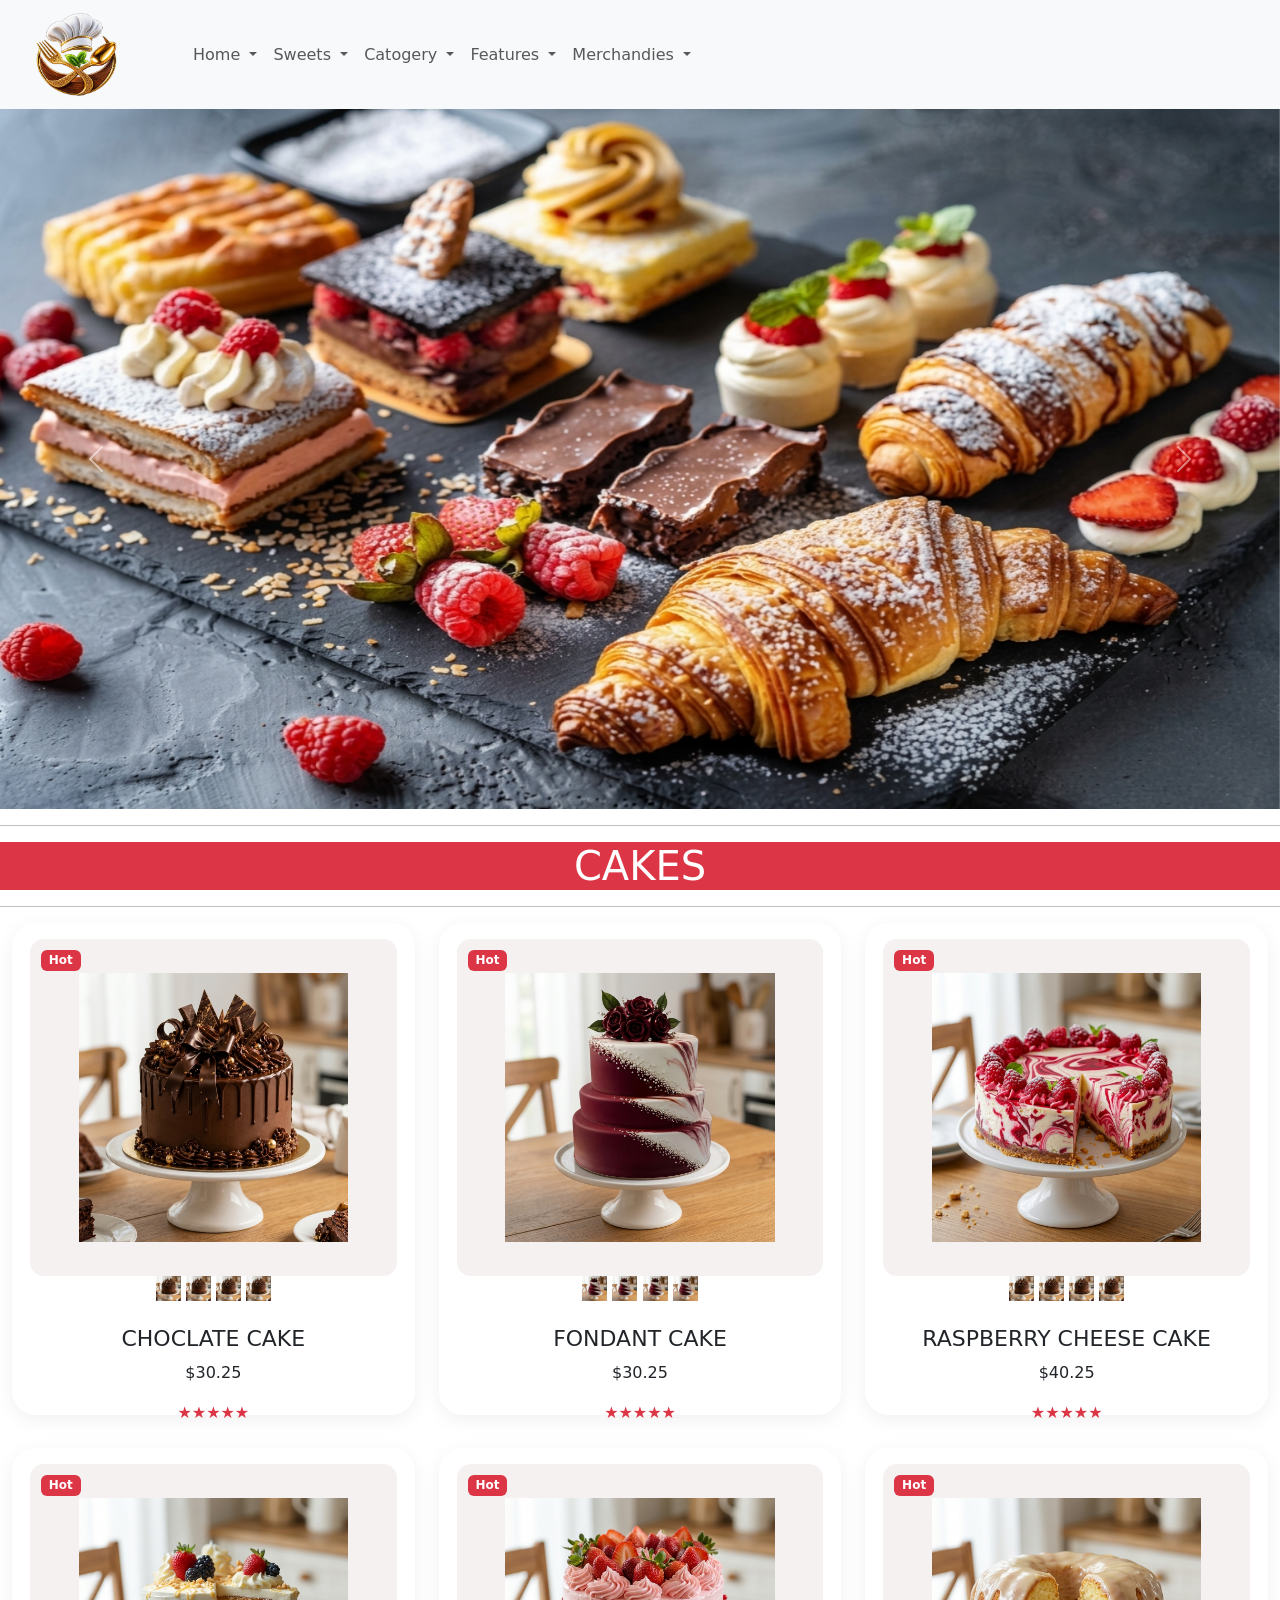
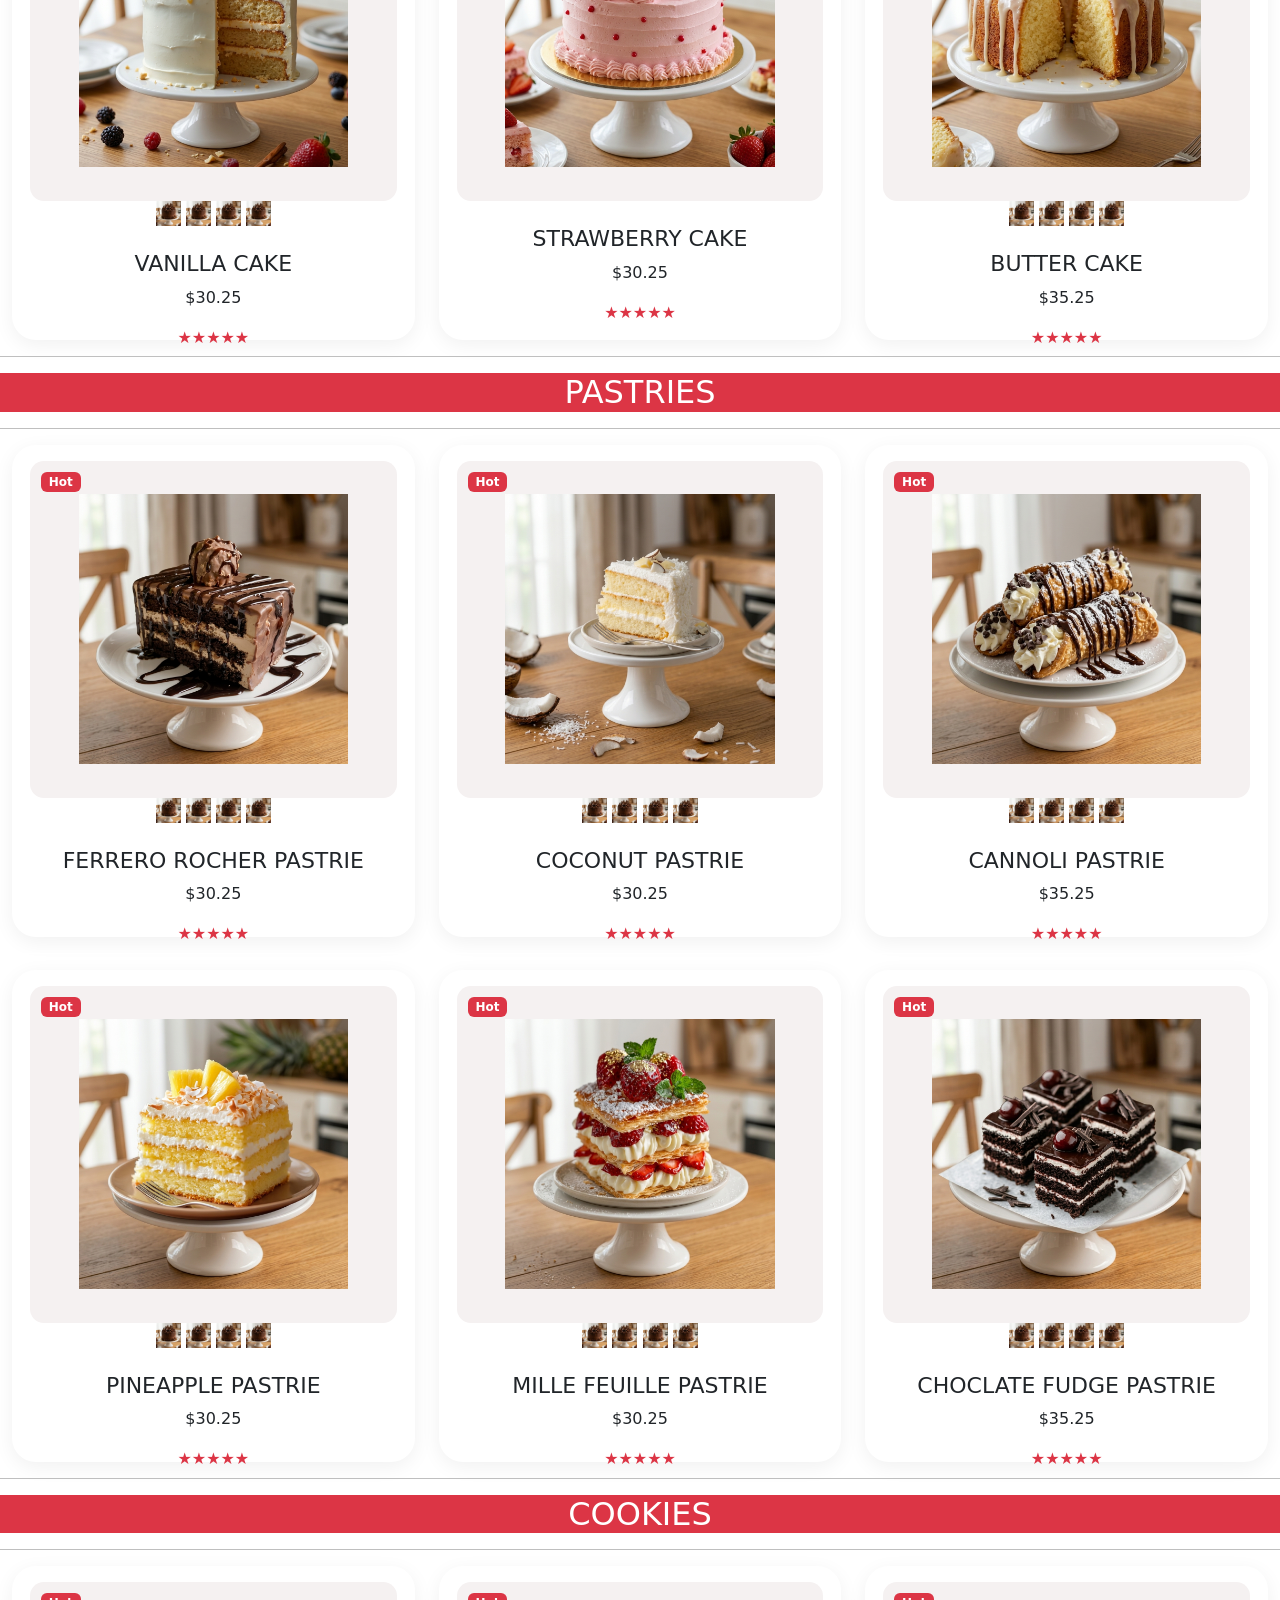
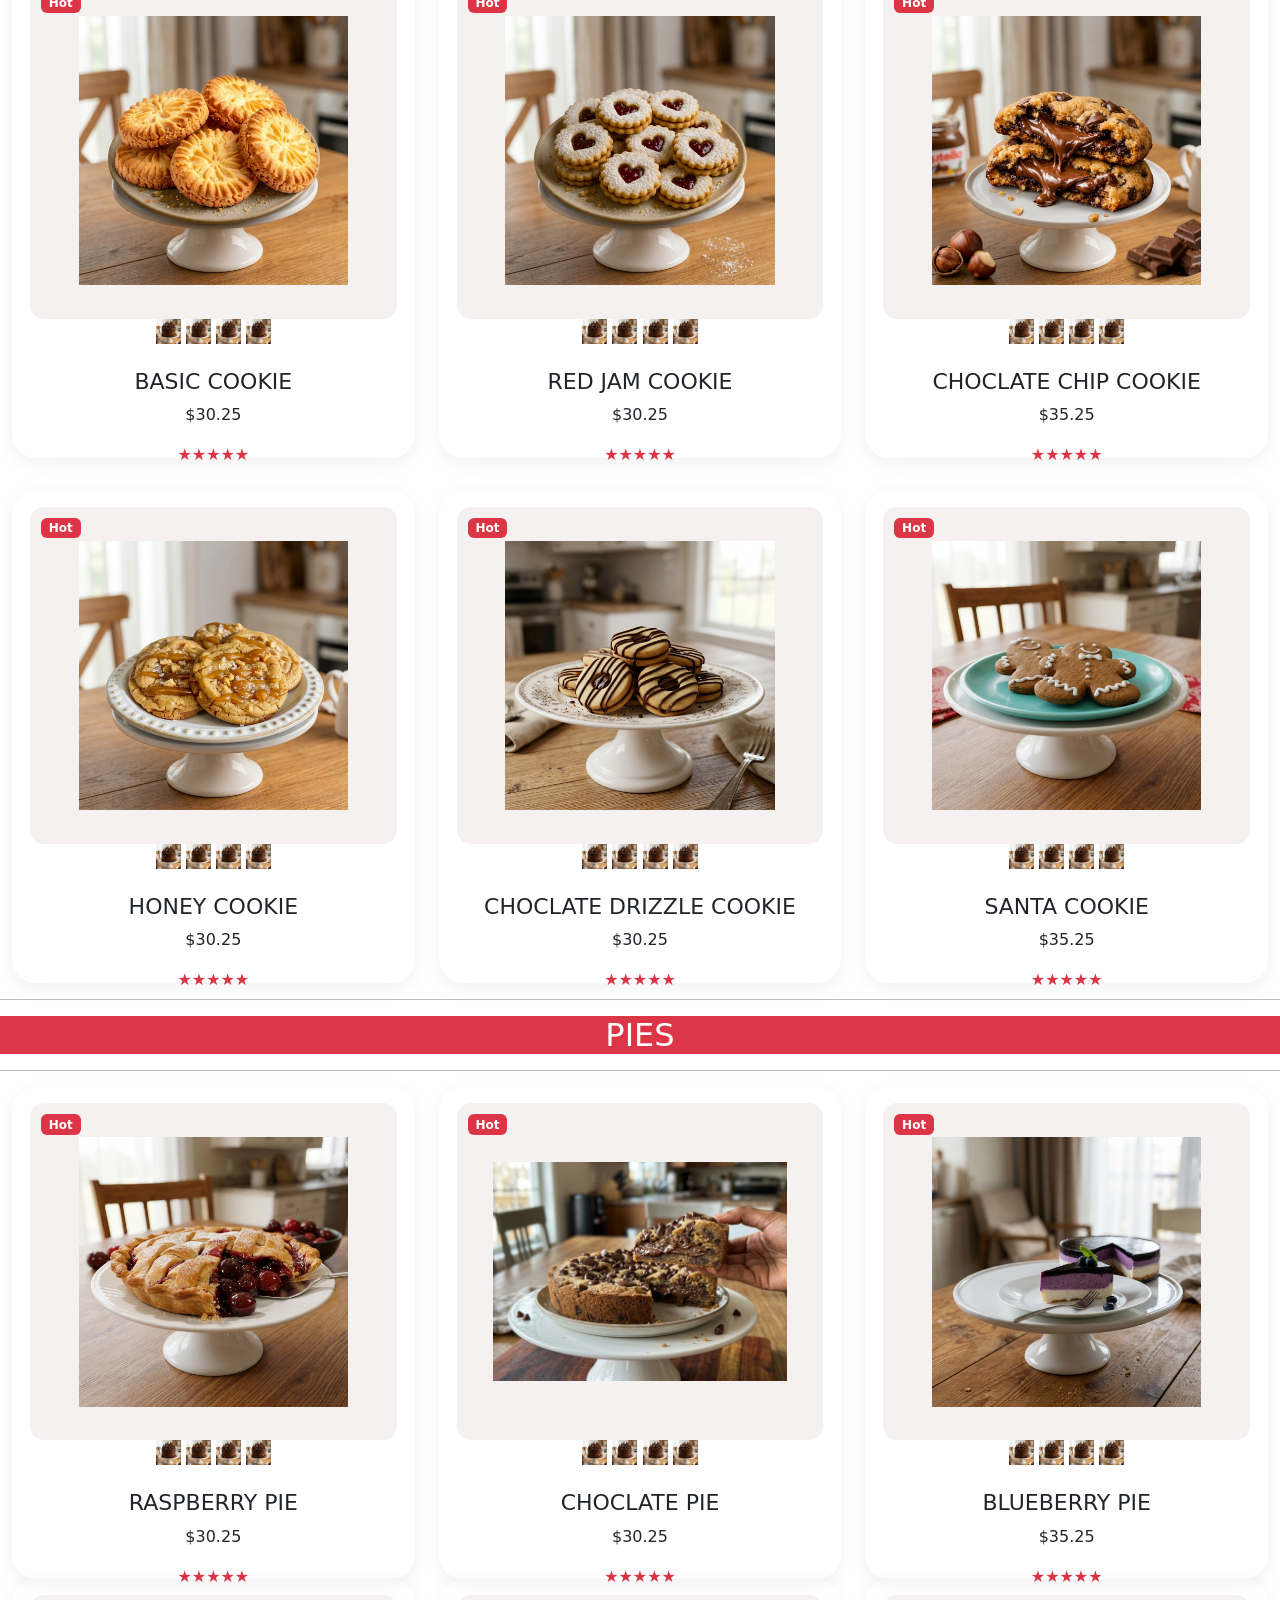
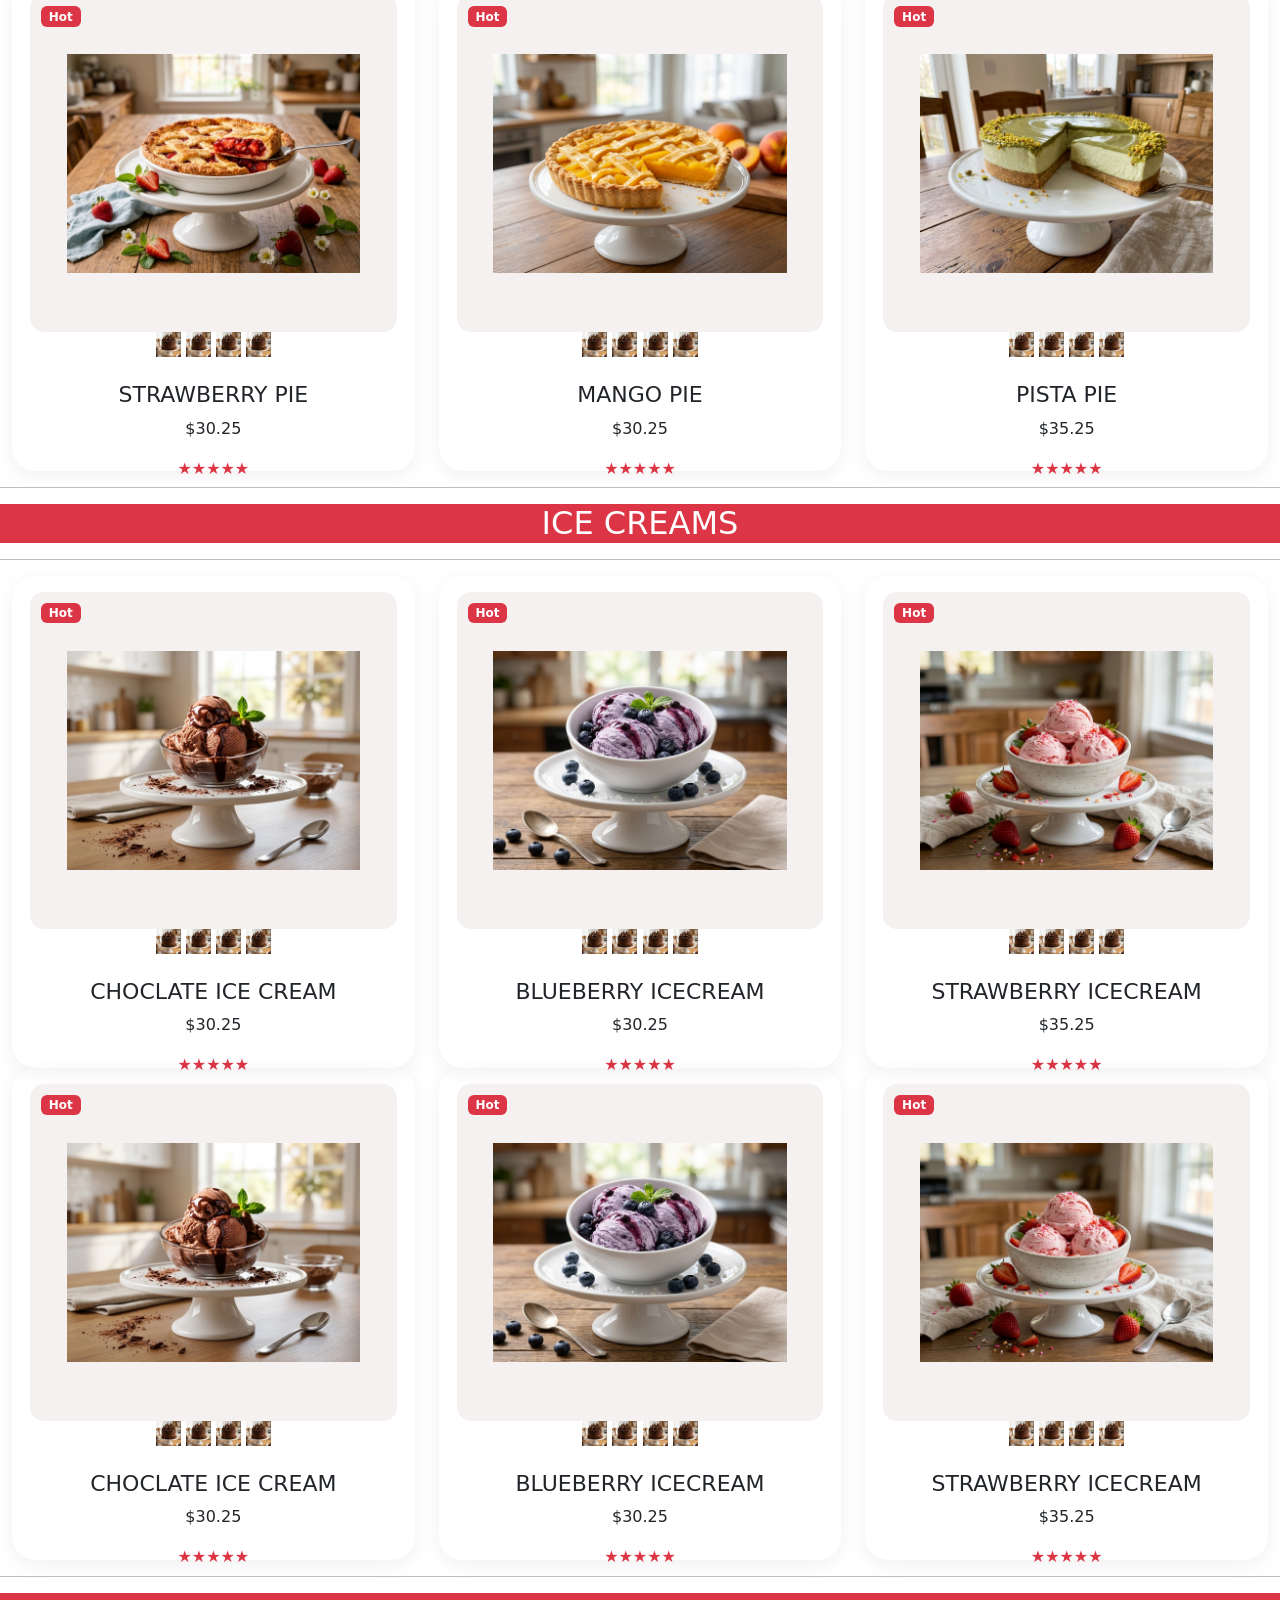
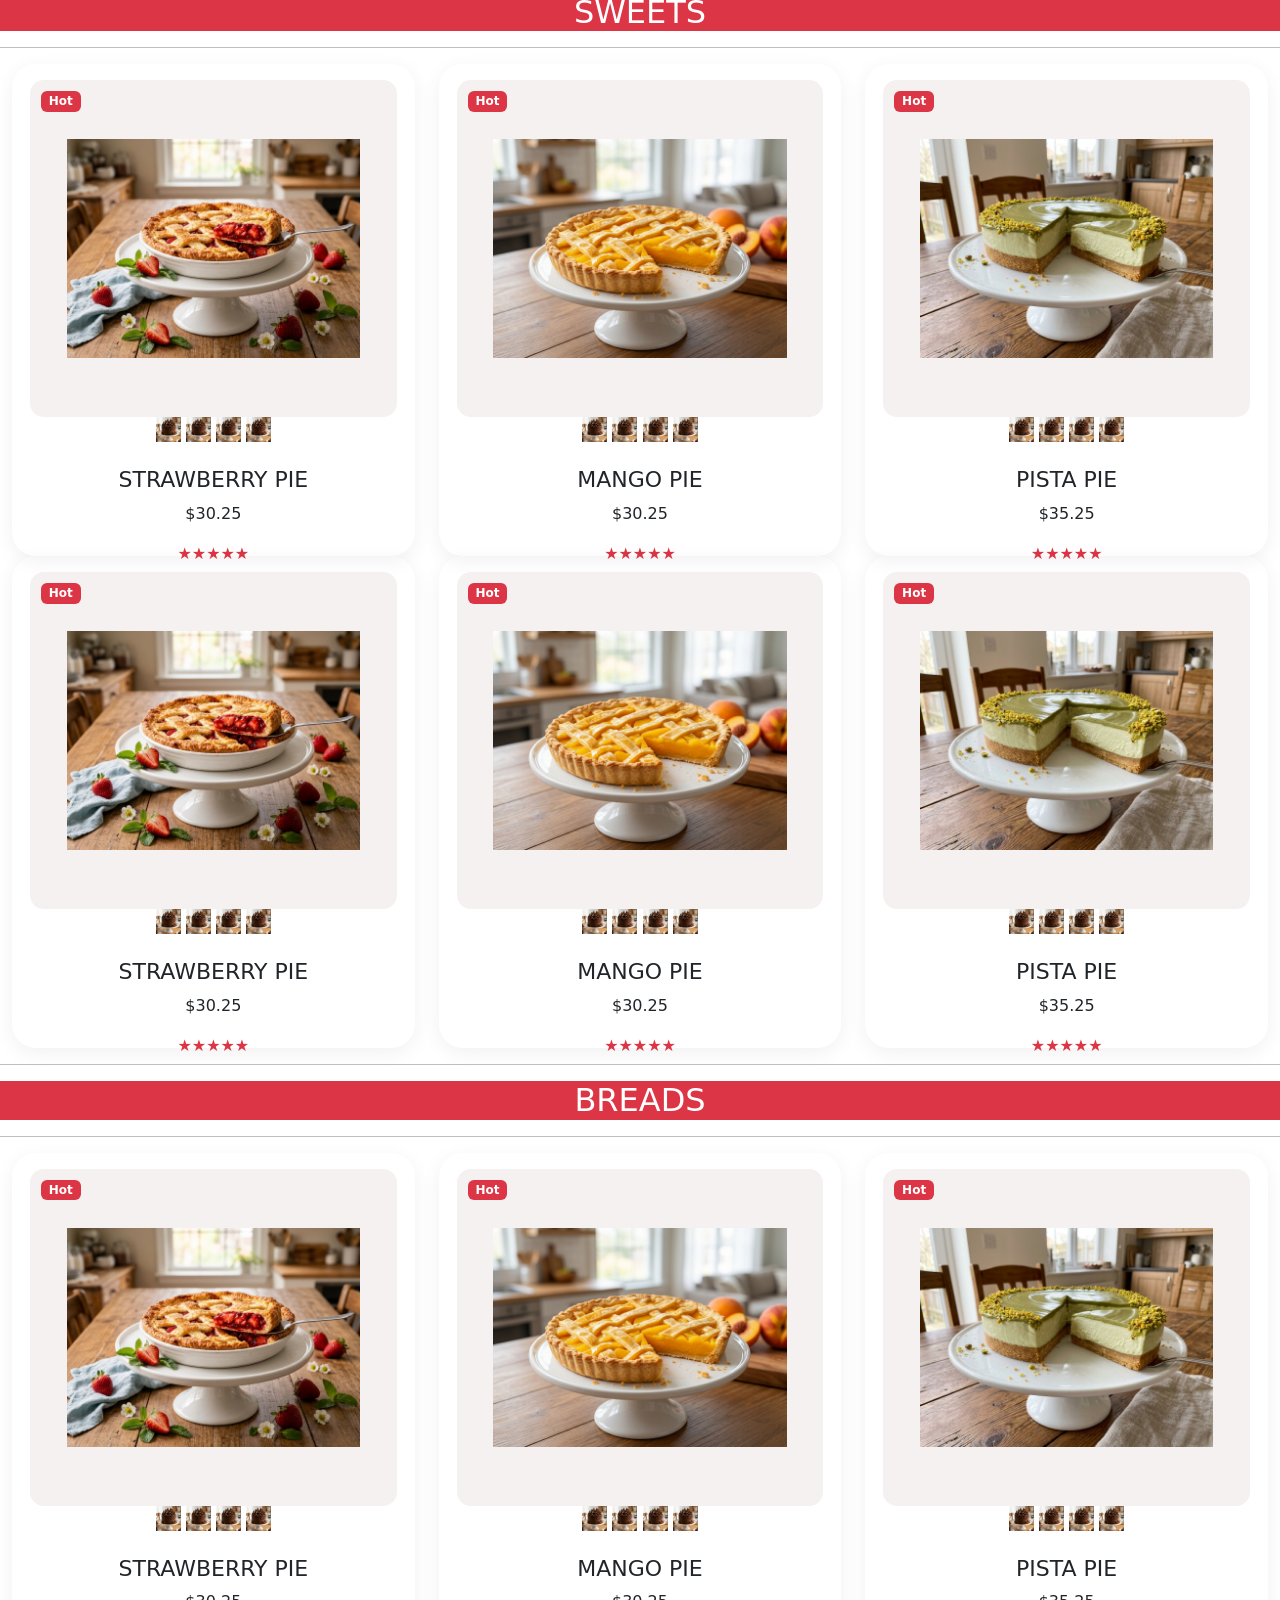
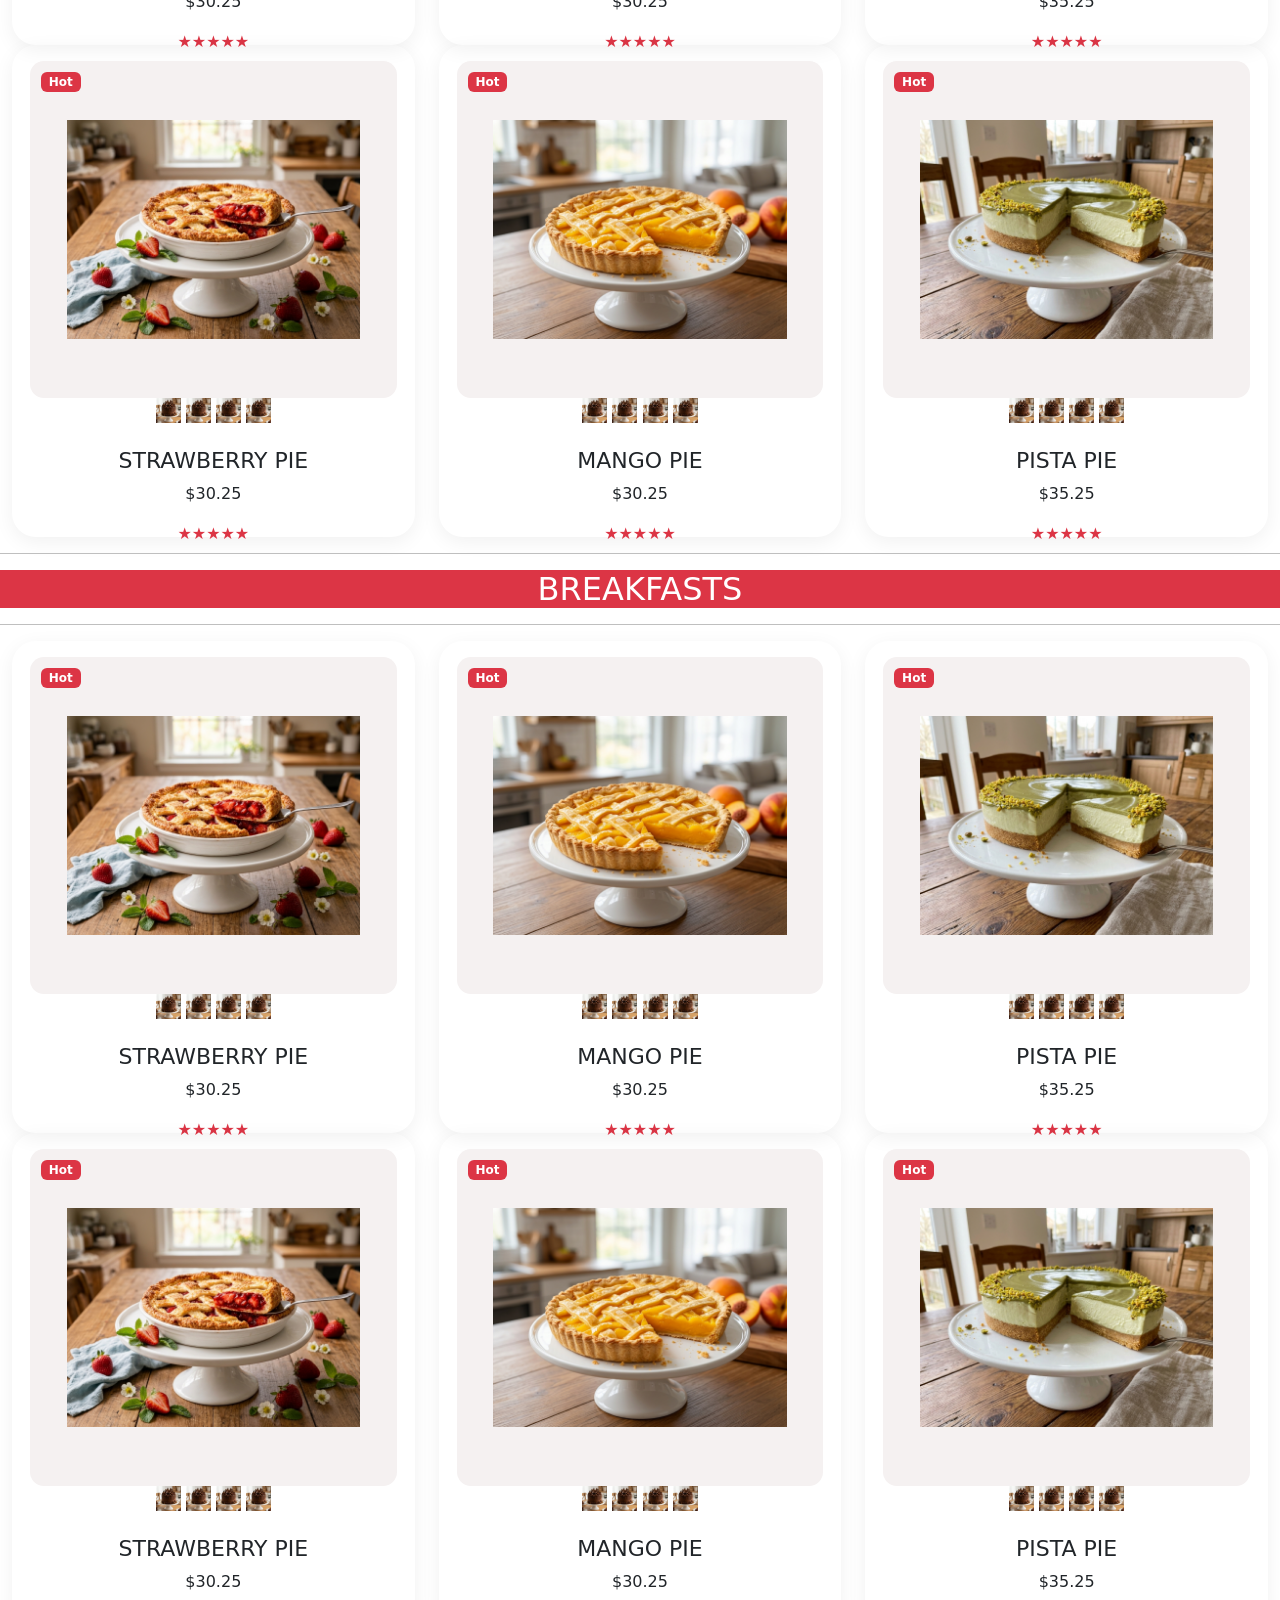
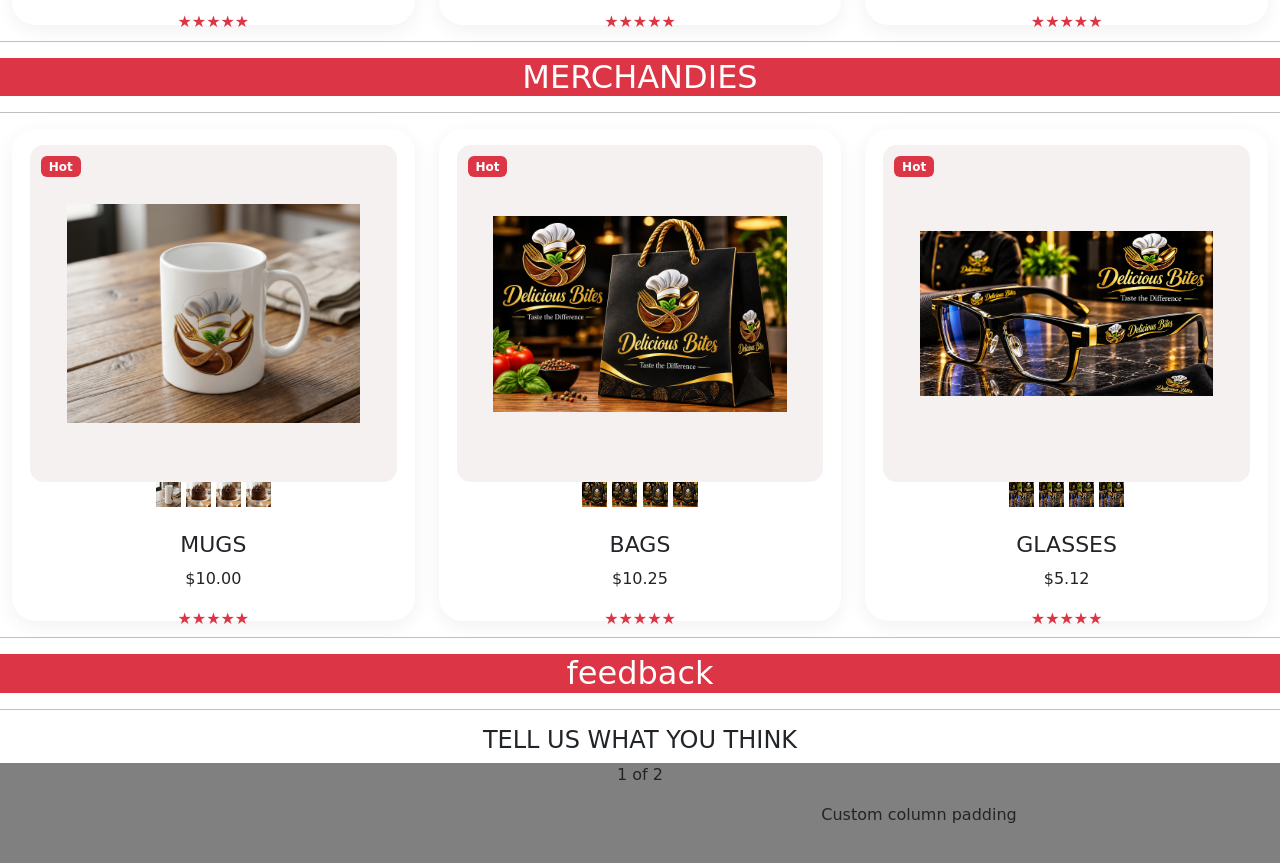
==== index.html @ dd4a0bd6 "initial commit" ====
<!DOCTYPE html>
<html lang="en">
<head>
    <meta charset="UTF-8">
    <meta name="viewport" content="width=device-width, initial-scale=1.0">
    <title>Document</title>
    <link rel="stylesheet" href="assets/bootstrap/bootstarp.min.css">
    <link rel="stylesheet" href="assets/bootstrap/style.css">
</head>
<body>

    <header>
<section class="section-1">
    <nav class="navbar navbar-expand-lg bg-body-tertiary">
  <div class="container-fluid">
    <a class="navbar-brand" href="#"><img src="assets/images/Luxurious Golden Chef Crest (1).webp" alt="image not found"width="125px"></a>
    <button class="navbar-toggler" type="button" data-bs-toggle="collapse" data-bs-target="#navbarSupportedContent" aria-controls="navbarSupportedContent" aria-expanded="false" aria-label="Toggle navigation">
      <span class="navbar-toggler-icon"></span>
    </button>
    <div class="collapse navbar-collapse" id="navbarSupportedContent">
      <ul class="navbar-nav me-auto mb-2 mb-lg-0">
        <li class="nav-item">
          <a class="nav-link active" aria-current="page" href="#"></a>
        </li>
        <li class="nav-item">
          <a class="nav-link" href="#"></a>
        </li>
        <li class="nav-item dropdown">
          <a class="nav-link dropdown-toggle" href="#" role="button" data-bs-toggle="dropdown" aria-expanded="false">
            Home
          </a>
          <ul class="dropdown-menu">
            <li><a class="dropdown-item" href="#Cakes">Cakes</a></li>
            <li><a class="dropdown-item" href="#pastries">Pastries</a></li>
            <li><a class="dropdown-item" href="#Cookies">Cookies</a></li>
            <li><a class="dropdown-item" href="#Pies">Pies</a></li>
            <li><a class="dropdown-item" href="#icecream">Ice creams</a></li>
            <li><hr class="dropdown-divider"></li>
            <li><a class="dropdown-item" href="#"></a></li>
          </ul>
        </li>
        <li class="nav-item dropdown">
          <a class="nav-link dropdown-toggle" href="#" role="button" data-bs-toggle="dropdown" aria-expanded="false">
            Sweets
          </a>
          <ul class="dropdown-menu">
            <li><a class="dropdown-item" href="#sweets">Sweets</a></li>
              </ul>
        </li>
        <li class="nav-item dropdown">
          <a class="nav-link dropdown-toggle" href="#" role="button" data-bs-toggle="dropdown" aria-expanded="false">
            Catogery
          </a>
          <ul class="dropdown-menu">
            <li><a class="dropdown-item" href="#breads">Breads</a></li>
            <li><a class="dropdown-item" href="#breakfasts">Breakfasts</a></li>
              </ul>
        </li>
        <li class="nav-item dropdown">
          <a class="nav-link dropdown-toggle" href="#" role="button" data-bs-toggle="dropdown" aria-expanded="false">
            Features
          </a>
          <ul class="dropdown-menu">
            <li><a class="dropdown-item" href="#">About us</a></li>
            <li><a class="dropdown-item" href="#">Shop</a></li>
            <li><a class="dropdown-item" href="#">Over team</a></li>
            <li><a class="dropdown-item" href="#">Contact us</a></li>
            <li><a class="dropdown-item" href="#">Testemonials</a></li>
            <li><a class="dropdown-item" href="#">News letters</a></li>
            <li><a class="dropdown-item" href="#">404 Page</a></li>
              </ul>
        </li>
        <li class="nav-item dropdown">
          <a class="nav-link dropdown-toggle" href="#" role="button" data-bs-toggle="dropdown" aria-expanded="false">
            Merchandies
          </a>
          <ul class="dropdown-menu">
            <li><a class="dropdown-item" href="#Mugs">Mugs</a></li>
            <li><a class="dropdown-item" href="#Bags">Bags</a></li>
            <li><a class="dropdown-item" href="#Glasses">Glasses</a></li>
            <li><a class="dropdown-item" href="#">Trays</a></li>
              </ul>
        </li>
<div class="svgs-1">
  <nav>
    <ul>
      <li class="search"><img src="assets/Svgs/search.svg" alt="image not found"></li>
      <li class="Bookmark"><img src="assets/Svgs/bookmark_30dp_000_FILL0_wght400_GRAD0_opsz24.svg" alt="image not found"></li>
      <li class="person"><img src="assets/Svgs/person_30dp_000_FILL0_wght400_GRAD0_opsz24.svg" alt="image not found"></li>
    </ul>
  </nav>
</div>
    </div>
  </div>
</nav>
</section>

<div id="carouselExampleFade" class="carousel slide carousel-fade">
  <div class="carousel-inner">
    <div class="carousel-item active">
      <img src="assets/images/banner1.webp" class="d-block w-100 " height="700" alt="image not found">
    </div>
    <div class="carousel-item">
      <img src="assets/images/banner2.webp" class="d-block w-100" height="700" alt="image not found">
    </div>
    <div class="carousel-item">
      <img src="assets/images/banner3.webp" class="d-block w-100" height="700" alt="image not found">
    </div>
  </div>
  <button class="carousel-control-prev" type="button" data-bs-target="#carouselExampleFade" data-bs-slide="prev">
    <span class="carousel-control-prev-icon" aria-hidden="true"></span>
    <span class="visually-hidden">Previous</span>
  </button>
  <button class="carousel-control-next" type="button" data-bs-target="#carouselExampleFade" data-bs-slide="next">
    <span class="carousel-control-next-icon" aria-hidden="true"></span>
    <span class="visually-hidden">Next</span>
  </button>
</div>

    </header>
    <main>
<hr class="text-black">
<h1 class="bg-danger text-white" id="Cakes">CAKES</h1>
<hr class="text-black">

<div class="container-fluid" id="cards">
    <div class="row g-4">
        <div class="col-lg-4">
            <div class="product-card">
                <div class="product-image" id="productimage">
                    <span class="badge bg-danger">Hot</span>
                    <img src="assets/images/chocklate cake_Generated_Image_13duiy13duiy13du.webp" class="img-fluid" alt="image not found">
                </div>
                <div class="thumbails-images">
                  <img src="assets/images/chocklate cake_Generated_Image_13duiy13duiy13du.webp" width="25px" height="25px" alt="image no found">
                  <img src="assets/images/chocklate cake_Generated_Image_13duiy13duiy13du.webp" width="25px" height="25px" alt="image no found">
                  <img src="assets/images/chocklate cake_Generated_Image_13duiy13duiy13du.webp" width="25px" height="25px" alt="image no found">
                  <img src="assets/images/chocklate cake_Generated_Image_13duiy13duiy13du.webp" width="25px" height="25px" alt="image no found">
                </div>
                <h5>CHOCLATE CAKE</h5>
                <p>$30.25</p>
                <span class="text-danger">★★★★★</span>
            </div>
        </div>
        <div class="col-lg-4">
            <div class="product-card">
                <div class="product-image">
                    <span class="badge bg-danger">Hot</span>
                    <img src="assets/images/fondant cake.webp" class="img-fluid" alt="image not found">
                </div>
                                <div class="thumbails-images">
                  <img src="assets/images/fondant cake.webp" width="25px" height="25px" alt="image no found">
                  <img src="assets/images/fondant cake.webp" width="25px" height="25px" alt="image no found">
                  <img src="assets/images/fondant cake.webp" width="25px" height="25px" alt="image no found">
                  <img src="assets/images/fondant cake.webp" width="25px" height="25px" alt="image no found">
                </div>
                <h5>FONDANT CAKE</h5>
                <p>$30.25</p>
                <span class="text-danger">★★★★★</span>
        </div>
        </div>
        <div class="col-lg-4">
          <div class="product-card">
            <div class="product-image">
              <span class="badge bg-danger">Hot</span>
              <img src="assets/images/raspberry cheese cak.webp" class="img-fluid" alt="image not found">
            </div>
                  <div class="thumbails-images">
                  <img src="assets/images/chocklate cake_Generated_Image_13duiy13duiy13du.webp" width="25px" height="25px" alt="image no found">
                  <img src="assets/images/chocklate cake_Generated_Image_13duiy13duiy13du.webp" width="25px" height="25px" alt="image no found">
                  <img src="assets/images/chocklate cake_Generated_Image_13duiy13duiy13du.webp" width="25px" height="25px" alt="image no found">
                  <img src="assets/images/chocklate cake_Generated_Image_13duiy13duiy13du.webp" width="25px" height="25px" alt="image no found">
                </div>
            <h5>RASPBERRY CHEESE CAKE</h5>
            <p>$40.25</p>
            <span class="text-danger">★★★★★</span>
          </div>
        </div>

    </div>
</div>
<hr class="text-white">
<div class="container-fluid">
    <div class="row g-4">
        <div class="col-lg-4">
            <div class="product-card">
                <div class="product-image">
                    <span class="badge bg-danger">Hot</span>
                    <img src="assets/images/Vanilla_Generated_Image_vnu1eivnu1eivnu1.webp" class="img-fluid" alt="image not found">
                </div>
                                <div class="thumbails-images">
                  <img src="assets/images/chocklate cake_Generated_Image_13duiy13duiy13du.webp" width="25px" height="25px" alt="image no found">
                  <img src="assets/images/chocklate cake_Generated_Image_13duiy13duiy13du.webp" width="25px" height="25px" alt="image no found">
                  <img src="assets/images/chocklate cake_Generated_Image_13duiy13duiy13du.webp" width="25px" height="25px" alt="image no found">
                  <img src="assets/images/chocklate cake_Generated_Image_13duiy13duiy13du.webp" width="25px" height="25px" alt="image no found">
                </div>
                <h5>VANILLA CAKE</h5>
                <p>$30.25</p>
                <span class="text-danger">★★★★★</span>
            </div>
        </div>
        <div class="col-lg-4">
            <div class="product-card">
                <div class="product-image">
                    <span class="badge bg-danger">Hot</span>
                    <img src="assets/images/strawberry cake_Generated_Image_13duiy13duiy13du (1).webp" class="img-fluid" alt="image not found">
                </div>
                <h5>STRAWBERRY CAKE</h5>
                <p>$30.25</p>
                <span class="text-danger">★★★★★</span>
        </div>
        </div>
        <div class="col-lg-4">
          <div class="product-card">
            <div class="product-image">
              <span class="badge bg-danger">Hot</span>
              <img src="assets/images/butter cake_Generated_Image_yd0ah2yd0ah2yd0a.webp" class="img-fluid" alt="image not found">
            </div>
                            <div class="thumbails-images">
                  <img src="assets/images/chocklate cake_Generated_Image_13duiy13duiy13du.webp" width="25px" height="25px" alt="image no found">
                  <img src="assets/images/chocklate cake_Generated_Image_13duiy13duiy13du.webp" width="25px" height="25px" alt="image no found">
                  <img src="assets/images/chocklate cake_Generated_Image_13duiy13duiy13du.webp" width="25px" height="25px" alt="image no found">
                  <img src="assets/images/chocklate cake_Generated_Image_13duiy13duiy13du.webp" width="25px" height="25px" alt="image no found">
                </div>
            <h5>BUTTER CAKE</h5>
            <p>$35.25</p>
            <span class="text-danger">★★★★★</span>
          </div>
        </div>

    </div>
</div>

<hr class="text-black">
<h2 class="bg-danger text-white" id="pastries">PASTRIES</h2>
<hr class="text-black">

<div class="container-fluid">
    <div class="row g-4">
        <div class="col-lg-4">
            <div class="product-card">
                <div class="product-image">
                    <span class="badge bg-danger">Hot</span>
                    <img src="assets/images/ferrero rocher pastrie.webp" class="img-fluid" alt="image not found">
                </div>
                                <div class="thumbails-images">
                  <img src="assets/images/chocklate cake_Generated_Image_13duiy13duiy13du.webp" width="25px" height="25px" alt="image no found">
                  <img src="assets/images/chocklate cake_Generated_Image_13duiy13duiy13du.webp" width="25px" height="25px" alt="image no found">
                  <img src="assets/images/chocklate cake_Generated_Image_13duiy13duiy13du.webp" width="25px" height="25px" alt="image no found">
                  <img src="assets/images/chocklate cake_Generated_Image_13duiy13duiy13du.webp" width="25px" height="25px" alt="image no found">
                </div>
                <h5>FERRERO ROCHER PASTRIE</h5>
                <p>$30.25</p>
                <span class="text-danger">★★★★★</span>
            </div>
        </div>
        <div class="col-lg-4">
            <div class="product-card">
                <div class="product-image">
                    <span class="badge bg-danger">Hot</span>
                    <img src="assets/images/coconut pastrie.webp" class="img-fluid" alt="image not found">
                </div>
                                <div class="thumbails-images">
                  <img src="assets/images/chocklate cake_Generated_Image_13duiy13duiy13du.webp" width="25px" height="25px" alt="image no found">
                  <img src="assets/images/chocklate cake_Generated_Image_13duiy13duiy13du.webp" width="25px" height="25px" alt="image no found">
                  <img src="assets/images/chocklate cake_Generated_Image_13duiy13duiy13du.webp" width="25px" height="25px" alt="image no found">
                  <img src="assets/images/chocklate cake_Generated_Image_13duiy13duiy13du.webp" width="25px" height="25px" alt="image no found">
                </div>
                <h5>COCONUT PASTRIE</h5>
                <p>$30.25</p>
                <span class="text-danger">★★★★★</span>
        </div>
        </div>
        <div class="col-lg-4">
          <div class="product-card">
            <div class="product-image">
              <span class="badge bg-danger">Hot</span>
              <img src="assets/images/cannoli pastrie.webp" class="img-fluid" alt="image not found">
            </div>
                            <div class="thumbails-images">
                  <img src="assets/images/chocklate cake_Generated_Image_13duiy13duiy13du.webp" width="25px" height="25px" alt="image no found">
                  <img src="assets/images/chocklate cake_Generated_Image_13duiy13duiy13du.webp" width="25px" height="25px" alt="image no found">
                  <img src="assets/images/chocklate cake_Generated_Image_13duiy13duiy13du.webp" width="25px" height="25px" alt="image no found">
                  <img src="assets/images/chocklate cake_Generated_Image_13duiy13duiy13du.webp" width="25px" height="25px" alt="image no found">
                </div>
            <h5>CANNOLI PASTRIE</h5>
            <p>$35.25</p>
            <span class="text-danger">★★★★★</span>
          </div>
        </div>

    </div>
</div>
<hr class="text-white">
<div class="container-fluid">
    <div class="row g-4">
        <div class="col-lg-4">
            <div class="product-card">
                <div class="product-image">
                    <span class="badge bg-danger">Hot</span>
                    <img src="assets/images/pineapple pastrie.webp" class="img-fluid" alt="image not found">
                </div>
                                <div class="thumbails-images">
                  <img src="assets/images/chocklate cake_Generated_Image_13duiy13duiy13du.webp" width="25px" height="25px" alt="image no found">
                  <img src="assets/images/chocklate cake_Generated_Image_13duiy13duiy13du.webp" width="25px" height="25px" alt="image no found">
                  <img src="assets/images/chocklate cake_Generated_Image_13duiy13duiy13du.webp" width="25px" height="25px" alt="image no found">
                  <img src="assets/images/chocklate cake_Generated_Image_13duiy13duiy13du.webp" width="25px" height="25px" alt="image no found">
                </div>
                <h5>PINEAPPLE PASTRIE</h5>
                <p>$30.25</p>
                <span class="text-danger">★★★★★</span>
            </div>
        </div>
        <div class="col-lg-4">
            <div class="product-card">
                <div class="product-image">
                    <span class="badge bg-danger">Hot</span>
                    <img src="assets/images/mille feuille.webp" class="img-fluid" alt="image not found">
                </div>
                                <div class="thumbails-images">
                  <img src="assets/images/chocklate cake_Generated_Image_13duiy13duiy13du.webp" width="25px" height="25px" alt="image no found">
                  <img src="assets/images/chocklate cake_Generated_Image_13duiy13duiy13du.webp" width="25px" height="25px" alt="image no found">
                  <img src="assets/images/chocklate cake_Generated_Image_13duiy13duiy13du.webp" width="25px" height="25px" alt="image no found">
                  <img src="assets/images/chocklate cake_Generated_Image_13duiy13duiy13du.webp" width="25px" height="25px" alt="image no found">
                </div>
                <h5>MILLE FEUILLE PASTRIE</h5>
                <p>$30.25</p>
                <span class="text-danger">★★★★★</span>
        </div>
        </div>
        <div class="col-lg-4">
          <div class="product-card">
            <div class="product-image">
              <span class="badge bg-danger">Hot</span>
              <img src="assets/images/choclate fudge.webp" class="img-fluid" alt="image not found">
            </div>
                            <div class="thumbails-images">
                  <img src="assets/images/chocklate cake_Generated_Image_13duiy13duiy13du.webp" width="25px" height="25px" alt="image no found">
                  <img src="assets/images/chocklate cake_Generated_Image_13duiy13duiy13du.webp" width="25px" height="25px" alt="image no found">
                  <img src="assets/images/chocklate cake_Generated_Image_13duiy13duiy13du.webp" width="25px" height="25px" alt="image no found">
                  <img src="assets/images/chocklate cake_Generated_Image_13duiy13duiy13du.webp" width="25px" height="25px" alt="image no found">
                </div>
            <h5>CHOCLATE FUDGE PASTRIE</h5>
            <p>$35.25</p>
            <span class="text-danger">★★★★★</span>
          </div>
        </div>

    </div>
</div>




        

<hr class="text-black">
<h2 class="bg-danger text-white" id="Cookies">COOKIES</h2>
<hr class="text-black">
<div class="container-fluid">
    <div class="row g-4">
        <div class="col-lg-4">
            <div class="product-card">
                <div class="product-image">
                    <span class="badge bg-danger">Hot</span>
                    <img src="assets/images/cookie3.webp" class="img-fluid" alt="image not found">
                </div>
                                <div class="thumbails-images">
                  <img src="assets/images/chocklate cake_Generated_Image_13duiy13duiy13du.webp" width="25px" height="25px" alt="image no found">
                  <img src="assets/images/chocklate cake_Generated_Image_13duiy13duiy13du.webp" width="25px" height="25px" alt="image no found">
                  <img src="assets/images/chocklate cake_Generated_Image_13duiy13duiy13du.webp" width="25px" height="25px" alt="image no found">
                  <img src="assets/images/chocklate cake_Generated_Image_13duiy13duiy13du.webp" width="25px" height="25px" alt="image no found">
                </div>
                <h5>BASIC COOKIE</h5>
                <p>$30.25</p>
                <span class="text-danger">★★★★★</span>
            </div>
        </div>
        <div class="col-lg-4">
            <div class="product-card">
                <div class="product-image">
                    <span class="badge bg-danger">Hot</span>
                    <img src="assets/images/cookie2.webp" class="img-fluid" alt="image not found">
                </div>
                                <div class="thumbails-images">
                  <img src="assets/images/chocklate cake_Generated_Image_13duiy13duiy13du.webp" width="25px" height="25px" alt="image no found">
                  <img src="assets/images/chocklate cake_Generated_Image_13duiy13duiy13du.webp" width="25px" height="25px" alt="image no found">
                  <img src="assets/images/chocklate cake_Generated_Image_13duiy13duiy13du.webp" width="25px" height="25px" alt="image no found">
                  <img src="assets/images/chocklate cake_Generated_Image_13duiy13duiy13du.webp" width="25px" height="25px" alt="image no found">
                </div>
                <h5>RED JAM COOKIE</h5>
                <p>$30.25</p>
                <span class="text-danger">★★★★★</span>
        </div>
        </div>
        <div class="col-lg-4">
          <div class="product-card">
            <div class="product-image">
              <span class="badge bg-danger">Hot</span>
              <img src="assets/images/cookie 1.webp" class="img-fluid" alt="image not found">
            </div>
                            <div class="thumbails-images">
                  <img src="assets/images/chocklate cake_Generated_Image_13duiy13duiy13du.webp" width="25px" height="25px" alt="image no found">
                  <img src="assets/images/chocklate cake_Generated_Image_13duiy13duiy13du.webp" width="25px" height="25px" alt="image no found">
                  <img src="assets/images/chocklate cake_Generated_Image_13duiy13duiy13du.webp" width="25px" height="25px" alt="image no found">
                  <img src="assets/images/chocklate cake_Generated_Image_13duiy13duiy13du.webp" width="25px" height="25px" alt="image no found">
                </div>
            <h5>CHOCLATE CHIP COOKIE</h5>
            <p>$35.25</p>
            <span class="text-danger">★★★★★</span>
          </div>
        </div>

    </div>
</div>
        <hr class="text-white">
<div class="container-fluid">
    <div class="row g-4">
        <div class="col-lg-4">
            <div class="product-card">
                <div class="product-image">
                    <span class="badge bg-danger">Hot</span>
                    <img src="assets/images/cookie4.webp" class="img-fluid" alt="image not found">
                </div>
                                <div class="thumbails-images">
                  <img src="assets/images/chocklate cake_Generated_Image_13duiy13duiy13du.webp" width="25px" height="25px" alt="image no found">
                  <img src="assets/images/chocklate cake_Generated_Image_13duiy13duiy13du.webp" width="25px" height="25px" alt="image no found">
                  <img src="assets/images/chocklate cake_Generated_Image_13duiy13duiy13du.webp" width="25px" height="25px" alt="image no found">
                  <img src="assets/images/chocklate cake_Generated_Image_13duiy13duiy13du.webp" width="25px" height="25px" alt="image no found">
                </div>
                <h5>HONEY COOKIE</h5>
                <p>$30.25</p>
                <span class="text-danger">★★★★★</span>
            </div>
        </div>
        <div class="col-lg-4">
            <div class="product-card">
                <div class="product-image">
                    <span class="badge bg-danger">Hot</span>
                    <img src="assets/images/cookie5.webp" class="img-fluid" alt="image not found">
                </div>
                                <div class="thumbails-images">
                  <img src="assets/images/chocklate cake_Generated_Image_13duiy13duiy13du.webp" width="25px" height="25px" alt="image no found">
                  <img src="assets/images/chocklate cake_Generated_Image_13duiy13duiy13du.webp" width="25px" height="25px" alt="image no found">
                  <img src="assets/images/chocklate cake_Generated_Image_13duiy13duiy13du.webp" width="25px" height="25px" alt="image no found">
                  <img src="assets/images/chocklate cake_Generated_Image_13duiy13duiy13du.webp" width="25px" height="25px" alt="image no found">
                </div>
                <h5>CHOCLATE DRIZZLE COOKIE</h5>
                <p>$30.25</p>
                <span class="text-danger">★★★★★</span>
        </div>
        </div>
        <div class="col-lg-4">
          <div class="product-card">
            <div class="product-image">
              <span class="badge bg-danger">Hot</span>
              <img src="assets/images/human cookie.webp" class="img-fluid" alt="image not found">
            </div>
                            <div class="thumbails-images">
                  <img src="assets/images/chocklate cake_Generated_Image_13duiy13duiy13du.webp" width="25px" height="25px" alt="image no found">
                  <img src="assets/images/chocklate cake_Generated_Image_13duiy13duiy13du.webp" width="25px" height="25px" alt="image no found">
                  <img src="assets/images/chocklate cake_Generated_Image_13duiy13duiy13du.webp" width="25px" height="25px" alt="image no found">
                  <img src="assets/images/chocklate cake_Generated_Image_13duiy13duiy13du.webp" width="25px" height="25px" alt="image no found">
                </div>
            <h5>SANTA COOKIE</h5>
            <p>$35.25</p>
            <span class="text-danger">★★★★★</span>
          </div>
        </div>

    </div>
</div>

<hr class="text-black">
<h2 class="bg-danger text-white" id="Pies">PIES</h2>
        <hr class="text-black">
<div class="container-fluid">
    <div class="row g-4">
        <div class="col-lg-4">
            <div class="product-card">
                <div class="product-image">
                    <span class="badge bg-danger">Hot</span>
                    <img src="assets/images/pies1.webp" class="img-fluid" alt="image not found">
                </div>
                                <div class="thumbails-images">
                  <img src="assets/images/chocklate cake_Generated_Image_13duiy13duiy13du.webp" width="25px" height="25px" alt="image no found">
                  <img src="assets/images/chocklate cake_Generated_Image_13duiy13duiy13du.webp" width="25px" height="25px" alt="image no found">
                  <img src="assets/images/chocklate cake_Generated_Image_13duiy13duiy13du.webp" width="25px" height="25px" alt="image no found">
                  <img src="assets/images/chocklate cake_Generated_Image_13duiy13duiy13du.webp" width="25px" height="25px" alt="image no found">
                </div>
                <h5>RASPBERRY PIE</h5>
                <p>$30.25</p>
                <span class="text-danger">★★★★★</span>
            </div>
        </div>
        <div class="col-lg-4">
            <div class="product-card">
                <div class="product-image">
                    <span class="badge bg-danger">Hot</span>
                    <img src="assets/images/pies 3.webp" class="img-fluid" alt="image not found">
                </div>
                                <div class="thumbails-images">
                  <img src="assets/images/chocklate cake_Generated_Image_13duiy13duiy13du.webp" width="25px" height="25px" alt="image no found">
                  <img src="assets/images/chocklate cake_Generated_Image_13duiy13duiy13du.webp" width="25px" height="25px" alt="image no found">
                  <img src="assets/images/chocklate cake_Generated_Image_13duiy13duiy13du.webp" width="25px" height="25px" alt="image no found">
                  <img src="assets/images/chocklate cake_Generated_Image_13duiy13duiy13du.webp" width="25px" height="25px" alt="image no found">
                </div>
                <h5>CHOCLATE PIE</h5>
                <p>$30.25</p>
                <span class="text-danger">★★★★★</span>
        </div>
        </div>
        <div class="col-lg-4">
          <div class="product-card">
            <div class="product-image">
              <span class="badge bg-danger">Hot</span>
              <img src="assets/images/pies 4.webp" class="img-fluid" alt="image not found">
            </div>
                            <div class="thumbails-images">
                  <img src="assets/images/chocklate cake_Generated_Image_13duiy13duiy13du.webp" width="25px" height="25px" alt="image no found">
                  <img src="assets/images/chocklate cake_Generated_Image_13duiy13duiy13du.webp" width="25px" height="25px" alt="image no found">
                  <img src="assets/images/chocklate cake_Generated_Image_13duiy13duiy13du.webp" width="25px" height="25px" alt="image no found">
                  <img src="assets/images/chocklate cake_Generated_Image_13duiy13duiy13du.webp" width="25px" height="25px" alt="image no found">
                </div>
            <h5>BLUEBERRY PIE</h5>
            <p>$35.25</p>
            <span class="text-danger">★★★★★</span>
          </div>
        </div>

    </div>
</div>
<div class="container-fluid">
    <div class="row g-4">
        <div class="col-lg-4">
            <div class="product-card">
                <div class="product-image">
                    <span class="badge bg-danger">Hot</span>
                    <img src="assets/images/strawberry pie.webp" class="img-fluid" alt="image not found">
                </div>
                                <div class="thumbails-images">
                  <img src="assets/images/chocklate cake_Generated_Image_13duiy13duiy13du.webp" width="25px" height="25px" alt="image no found">
                  <img src="assets/images/chocklate cake_Generated_Image_13duiy13duiy13du.webp" width="25px" height="25px" alt="image no found">
                  <img src="assets/images/chocklate cake_Generated_Image_13duiy13duiy13du.webp" width="25px" height="25px" alt="image no found">
                  <img src="assets/images/chocklate cake_Generated_Image_13duiy13duiy13du.webp" width="25px" height="25px" alt="image no found">
                </div>
                <h5>STRAWBERRY PIE</h5>
                <p>$30.25</p>
                <span class="text-danger">★★★★★</span>
            </div>
        </div>
        <div class="col-lg-4">
            <div class="product-card">
                <div class="product-image">
                    <span class="badge bg-danger">Hot</span>
                    <img src="assets/images/mango pie.webp" class="img-fluid" alt="image not found">
                </div>
                                <div class="thumbails-images">
                  <img src="assets/images/chocklate cake_Generated_Image_13duiy13duiy13du.webp" width="25px" height="25px" alt="image no found">
                  <img src="assets/images/chocklate cake_Generated_Image_13duiy13duiy13du.webp" width="25px" height="25px" alt="image no found">
                  <img src="assets/images/chocklate cake_Generated_Image_13duiy13duiy13du.webp" width="25px" height="25px" alt="image no found">
                  <img src="assets/images/chocklate cake_Generated_Image_13duiy13duiy13du.webp" width="25px" height="25px" alt="image no found">
                </div>
                <h5>MANGO PIE</h5>
                <p>$30.25</p>
                <span class="text-danger">★★★★★</span>
        </div>
        </div>
        <div class="col-lg-4">
          <div class="product-card">
            <div class="product-image">
              <span class="badge bg-danger">Hot</span>
              <img src="assets/images/pista pie.webp" class="img-fluid" alt="image not found">
            </div>
                            <div class="thumbails-images">
                  <img src="assets/images/chocklate cake_Generated_Image_13duiy13duiy13du.webp" width="25px" height="25px" alt="image no found">
                  <img src="assets/images/chocklate cake_Generated_Image_13duiy13duiy13du.webp" width="25px" height="25px" alt="image no found">
                  <img src="assets/images/chocklate cake_Generated_Image_13duiy13duiy13du.webp" width="25px" height="25px" alt="image no found">
                  <img src="assets/images/chocklate cake_Generated_Image_13duiy13duiy13du.webp" width="25px" height="25px" alt="image no found">
                </div>
            <h5>PISTA PIE</h5>
            <p>$35.25</p>
            <span class="text-danger">★★★★★</span>
          </div>
        </div>

    </div>
</div>







        <hr class="text-black">
<h2 class="bg-danger text-white" id="icecream">ICE CREAMS</h2>
<hr class="text-black">
<div class="container-fluid">
    <div class="row g-4">
        <div class="col-lg-4">
            <div class="product-card">
                <div class="product-image">
                    <span class="badge bg-danger">Hot</span>
                    <img src="assets/images/ice cream 1scope.webp" class="img-fluid" alt="image not found">
                </div>
                                <div class="thumbails-images">
                  <img src="assets/images/chocklate cake_Generated_Image_13duiy13duiy13du.webp" width="25px" height="25px" alt="image no found">
                  <img src="assets/images/chocklate cake_Generated_Image_13duiy13duiy13du.webp" width="25px" height="25px" alt="image no found">
                  <img src="assets/images/chocklate cake_Generated_Image_13duiy13duiy13du.webp" width="25px" height="25px" alt="image no found">
                  <img src="assets/images/chocklate cake_Generated_Image_13duiy13duiy13du.webp" width="25px" height="25px" alt="image no found">
                </div>
                <h5>CHOCLATE ICE CREAM</h5>
                <p>$30.25</p>
                <span class="text-danger">★★★★★</span>
            </div>
        </div>
        <div class="col-lg-4">
            <div class="product-card">
                <div class="product-image">
                    <span class="badge bg-danger">Hot</span>
                    <img src="assets/images/blueberry icecream.webp" class="img-fluid" alt="image not found">
                </div>
                                <div class="thumbails-images">
                  <img src="assets/images/chocklate cake_Generated_Image_13duiy13duiy13du.webp" width="25px" height="25px" alt="image no found">
                  <img src="assets/images/chocklate cake_Generated_Image_13duiy13duiy13du.webp" width="25px" height="25px" alt="image no found">
                  <img src="assets/images/chocklate cake_Generated_Image_13duiy13duiy13du.webp" width="25px" height="25px" alt="image no found">
                  <img src="assets/images/chocklate cake_Generated_Image_13duiy13duiy13du.webp" width="25px" height="25px" alt="image no found">
                </div>
                <h5>BLUEBERRY ICECREAM</h5>
                <p>$30.25</p>
                <span class="text-danger">★★★★★</span>
        </div>
        </div>
        <div class="col-lg-4">
          <div class="product-card">
            <div class="product-image">
              <span class="badge bg-danger">Hot</span>
              <img src="assets/images/strawberry icecream.webp" class="img-fluid" alt="image not found">
            </div>
                            <div class="thumbails-images">
                  <img src="assets/images/chocklate cake_Generated_Image_13duiy13duiy13du.webp" width="25px" height="25px" alt="image no found">
                  <img src="assets/images/chocklate cake_Generated_Image_13duiy13duiy13du.webp" width="25px" height="25px" alt="image no found">
                  <img src="assets/images/chocklate cake_Generated_Image_13duiy13duiy13du.webp" width="25px" height="25px" alt="image no found">
                  <img src="assets/images/chocklate cake_Generated_Image_13duiy13duiy13du.webp" width="25px" height="25px" alt="image no found">
                </div>
            <h5>STRAWBERRY ICECREAM</h5>
            <p>$35.25</p>
            <span class="text-danger">★★★★★</span>
          </div>
        </div>

    </div>
</div>
<div class="container-fluid">
    <div class="row g-4">
        <div class="col-lg-4">
            <div class="product-card">
                <div class="product-image">
                    <span class="badge bg-danger">Hot</span>
                    <img src="assets/images/ice cream 1scope.webp" class="img-fluid" alt="image not found">
                </div>
                                <div class="thumbails-images">
                  <img src="assets/images/chocklate cake_Generated_Image_13duiy13duiy13du.webp" width="25px" height="25px" alt="image no found">
                  <img src="assets/images/chocklate cake_Generated_Image_13duiy13duiy13du.webp" width="25px" height="25px" alt="image no found">
                  <img src="assets/images/chocklate cake_Generated_Image_13duiy13duiy13du.webp" width="25px" height="25px" alt="image no found">
                  <img src="assets/images/chocklate cake_Generated_Image_13duiy13duiy13du.webp" width="25px" height="25px" alt="image no found">
                </div>
                <h5>CHOCLATE ICE CREAM</h5>
                <p>$30.25</p>
                <span class="text-danger">★★★★★</span>
            </div>
        </div>
        <div class="col-lg-4">
            <div class="product-card">
                <div class="product-image">
                    <span class="badge bg-danger">Hot</span>
                    <img src="assets/images/blueberry icecream.webp" class="img-fluid" alt="image not found">
                </div>
                                <div class="thumbails-images">
                  <img src="assets/images/chocklate cake_Generated_Image_13duiy13duiy13du.webp" width="25px" height="25px" alt="image no found">
                  <img src="assets/images/chocklate cake_Generated_Image_13duiy13duiy13du.webp" width="25px" height="25px" alt="image no found">
                  <img src="assets/images/chocklate cake_Generated_Image_13duiy13duiy13du.webp" width="25px" height="25px" alt="image no found">
                  <img src="assets/images/chocklate cake_Generated_Image_13duiy13duiy13du.webp" width="25px" height="25px" alt="image no found">
                </div>
                <h5>BLUEBERRY ICECREAM</h5>
                <p>$30.25</p>
                <span class="text-danger">★★★★★</span>
        </div>
        </div>
        <div class="col-lg-4">
          <div class="product-card">
            <div class="product-image">
              <span class="badge bg-danger">Hot</span>
              <img src="assets/images/strawberry icecream.webp" class="img-fluid" alt="image not found">
            </div>
                            <div class="thumbails-images">
                  <img src="assets/images/chocklate cake_Generated_Image_13duiy13duiy13du.webp" width="25px" height="25px" alt="image no found">
                  <img src="assets/images/chocklate cake_Generated_Image_13duiy13duiy13du.webp" width="25px" height="25px" alt="image no found">
                  <img src="assets/images/chocklate cake_Generated_Image_13duiy13duiy13du.webp" width="25px" height="25px" alt="image no found">
                  <img src="assets/images/chocklate cake_Generated_Image_13duiy13duiy13du.webp" width="25px" height="25px" alt="image no found">
                </div>
            <h5>STRAWBERRY ICECREAM</h5>
            <p>$35.25</p>
            <span class="text-danger">★★★★★</span>
          </div>
        </div>

    </div>
</div>


        <hr class="text-black">
        <h2 class="bg-danger text-white" id="sweets">SWEETS</h2>
        <hr class="text-black">
<div class="container-fluid">
    <div class="row g-4">
        <div class="col-lg-4">
            <div class="product-card">
                <div class="product-image">
                    <span class="badge bg-danger">Hot</span>
                    <img src="assets/images/strawberry pie.webp" class="img-fluid" alt="image not found">
                </div>
                                <div class="thumbails-images">
                  <img src="assets/images/chocklate cake_Generated_Image_13duiy13duiy13du.webp" width="25px" height="25px" alt="image no found">
                  <img src="assets/images/chocklate cake_Generated_Image_13duiy13duiy13du.webp" width="25px" height="25px" alt="image no found">
                  <img src="assets/images/chocklate cake_Generated_Image_13duiy13duiy13du.webp" width="25px" height="25px" alt="image no found">
                  <img src="assets/images/chocklate cake_Generated_Image_13duiy13duiy13du.webp" width="25px" height="25px" alt="image no found">
                </div>
                <h5>STRAWBERRY PIE</h5>
                <p>$30.25</p>
                <span class="text-danger">★★★★★</span>
            </div>
        </div>
        <div class="col-lg-4">
            <div class="product-card">
                <div class="product-image">
                    <span class="badge bg-danger">Hot</span>
                    <img src="assets/images/mango pie.webp" class="img-fluid" alt="image not found">
                </div>
                                <div class="thumbails-images">
                  <img src="assets/images/chocklate cake_Generated_Image_13duiy13duiy13du.webp" width="25px" height="25px" alt="image no found">
                  <img src="assets/images/chocklate cake_Generated_Image_13duiy13duiy13du.webp" width="25px" height="25px" alt="image no found">
                  <img src="assets/images/chocklate cake_Generated_Image_13duiy13duiy13du.webp" width="25px" height="25px" alt="image no found">
                  <img src="assets/images/chocklate cake_Generated_Image_13duiy13duiy13du.webp" width="25px" height="25px" alt="image no found">
                </div>
                <h5>MANGO PIE</h5>
                <p>$30.25</p>
                <span class="text-danger">★★★★★</span>
        </div>
        </div>
        <div class="col-lg-4">
          <div class="product-card">
            <div class="product-image">
              <span class="badge bg-danger">Hot</span>
              <img src="assets/images/pista pie.webp" class="img-fluid" alt="image not found">
            </div>
                            <div class="thumbails-images">
                  <img src="assets/images/chocklate cake_Generated_Image_13duiy13duiy13du.webp" width="25px" height="25px" alt="image no found">
                  <img src="assets/images/chocklate cake_Generated_Image_13duiy13duiy13du.webp" width="25px" height="25px" alt="image no found">
                  <img src="assets/images/chocklate cake_Generated_Image_13duiy13duiy13du.webp" width="25px" height="25px" alt="image no found">
                  <img src="assets/images/chocklate cake_Generated_Image_13duiy13duiy13du.webp" width="25px" height="25px" alt="image no found">
                </div>
            <h5>PISTA PIE</h5>
            <p>$35.25</p>
            <span class="text-danger">★★★★★</span>
          </div>
        </div>

    </div>
</div>

<div class="container-fluid">
    <div class="row g-4">
        <div class="col-lg-4">
            <div class="product-card">
                <div class="product-image">
                    <span class="badge bg-danger">Hot</span>
                    <img src="assets/images/strawberry pie.webp" class="img-fluid" alt="image not found">
                </div>
                                <div class="thumbails-images">
                  <img src="assets/images/chocklate cake_Generated_Image_13duiy13duiy13du.webp" width="25px" height="25px" alt="image no found">
                  <img src="assets/images/chocklate cake_Generated_Image_13duiy13duiy13du.webp" width="25px" height="25px" alt="image no found">
                  <img src="assets/images/chocklate cake_Generated_Image_13duiy13duiy13du.webp" width="25px" height="25px" alt="image no found">
                  <img src="assets/images/chocklate cake_Generated_Image_13duiy13duiy13du.webp" width="25px" height="25px" alt="image no found">
                </div>
                <h5>STRAWBERRY PIE</h5>
                <p>$30.25</p>
                <span class="text-danger">★★★★★</span>
            </div>
        </div>
        <div class="col-lg-4">
            <div class="product-card">
                <div class="product-image">
                    <span class="badge bg-danger">Hot</span>
                    <img src="assets/images/mango pie.webp" class="img-fluid" alt="image not found">
                </div>
                                <div class="thumbails-images">
                  <img src="assets/images/chocklate cake_Generated_Image_13duiy13duiy13du.webp" width="25px" height="25px" alt="image no found">
                  <img src="assets/images/chocklate cake_Generated_Image_13duiy13duiy13du.webp" width="25px" height="25px" alt="image no found">
                  <img src="assets/images/chocklate cake_Generated_Image_13duiy13duiy13du.webp" width="25px" height="25px" alt="image no found">
                  <img src="assets/images/chocklate cake_Generated_Image_13duiy13duiy13du.webp" width="25px" height="25px" alt="image no found">
                </div>
                <h5>MANGO PIE</h5>
                <p>$30.25</p>
                <span class="text-danger">★★★★★</span>
        </div>
        </div>
        <div class="col-lg-4">
          <div class="product-card">
            <div class="product-image">
              <span class="badge bg-danger">Hot</span>
              <img src="assets/images/pista pie.webp" class="img-fluid" alt="image not found">
            </div>
                            <div class="thumbails-images">
                  <img src="assets/images/chocklate cake_Generated_Image_13duiy13duiy13du.webp" width="25px" height="25px" alt="image no found">
                  <img src="assets/images/chocklate cake_Generated_Image_13duiy13duiy13du.webp" width="25px" height="25px" alt="image no found">
                  <img src="assets/images/chocklate cake_Generated_Image_13duiy13duiy13du.webp" width="25px" height="25px" alt="image no found">
                  <img src="assets/images/chocklate cake_Generated_Image_13duiy13duiy13du.webp" width="25px" height="25px" alt="image no found">
                </div>
            <h5>PISTA PIE</h5>
            <p>$35.25</p>
            <span class="text-danger">★★★★★</span>
          </div>
        </div>

    </div>
</div>

        



        <hr class="text-black">
        <h2 class="bg-danger text-white" id="breads">BREADS</h2>
        <hr class="text-black">

        <div class="container-fluid">
    <div class="row g-4">
        <div class="col-lg-4">
            <div class="product-card">
                <div class="product-image">
                    <span class="badge bg-danger">Hot</span>
                    <img src="assets/images/strawberry pie.webp" class="img-fluid" alt="image not found">
                </div>
                                <div class="thumbails-images">
                  <img src="assets/images/chocklate cake_Generated_Image_13duiy13duiy13du.webp" width="25px" height="25px" alt="image no found">
                  <img src="assets/images/chocklate cake_Generated_Image_13duiy13duiy13du.webp" width="25px" height="25px" alt="image no found">
                  <img src="assets/images/chocklate cake_Generated_Image_13duiy13duiy13du.webp" width="25px" height="25px" alt="image no found">
                  <img src="assets/images/chocklate cake_Generated_Image_13duiy13duiy13du.webp" width="25px" height="25px" alt="image no found">
                </div>
                <h5>STRAWBERRY PIE</h5>
                <p>$30.25</p>
                <span class="text-danger">★★★★★</span>
            </div>
        </div>
        <div class="col-lg-4">
            <div class="product-card">
                <div class="product-image">
                    <span class="badge bg-danger">Hot</span>
                    <img src="assets/images/mango pie.webp" class="img-fluid" alt="image not found">
                </div>
                                <div class="thumbails-images">
                  <img src="assets/images/chocklate cake_Generated_Image_13duiy13duiy13du.webp" width="25px" height="25px" alt="image no found">
                  <img src="assets/images/chocklate cake_Generated_Image_13duiy13duiy13du.webp" width="25px" height="25px" alt="image no found">
                  <img src="assets/images/chocklate cake_Generated_Image_13duiy13duiy13du.webp" width="25px" height="25px" alt="image no found">
                  <img src="assets/images/chocklate cake_Generated_Image_13duiy13duiy13du.webp" width="25px" height="25px" alt="image no found">
                </div>
                <h5>MANGO PIE</h5>
                <p>$30.25</p>
                <span class="text-danger">★★★★★</span>
        </div>
        </div>
        <div class="col-lg-4">
          <div class="product-card">
            <div class="product-image">
              <span class="badge bg-danger">Hot</span>
              <img src="assets/images/pista pie.webp" class="img-fluid" alt="image not found">
            </div>
                            <div class="thumbails-images">
                  <img src="assets/images/chocklate cake_Generated_Image_13duiy13duiy13du.webp" width="25px" height="25px" alt="image no found">
                  <img src="assets/images/chocklate cake_Generated_Image_13duiy13duiy13du.webp" width="25px" height="25px" alt="image no found">
                  <img src="assets/images/chocklate cake_Generated_Image_13duiy13duiy13du.webp" width="25px" height="25px" alt="image no found">
                  <img src="assets/images/chocklate cake_Generated_Image_13duiy13duiy13du.webp" width="25px" height="25px" alt="image no found">
                </div>
            <h5>PISTA PIE</h5>
            <p>$35.25</p>
            <span class="text-danger">★★★★★</span>
          </div>
        </div>

    </div>
</div>
<div class="container-fluid">
    <div class="row g-4">
        <div class="col-lg-4">
            <div class="product-card">
                <div class="product-image">
                    <span class="badge bg-danger">Hot</span>
                    <img src="assets/images/strawberry pie.webp" class="img-fluid" alt="image not found">
                </div>
                                <div class="thumbails-images">
                  <img src="assets/images/chocklate cake_Generated_Image_13duiy13duiy13du.webp" width="25px" height="25px" alt="image no found">
                  <img src="assets/images/chocklate cake_Generated_Image_13duiy13duiy13du.webp" width="25px" height="25px" alt="image no found">
                  <img src="assets/images/chocklate cake_Generated_Image_13duiy13duiy13du.webp" width="25px" height="25px" alt="image no found">
                  <img src="assets/images/chocklate cake_Generated_Image_13duiy13duiy13du.webp" width="25px" height="25px" alt="image no found">
                </div>
                <h5>STRAWBERRY PIE</h5>
                <p>$30.25</p>
                <span class="text-danger">★★★★★</span>
            </div>
        </div>
        <div class="col-lg-4">
            <div class="product-card">
                <div class="product-image">
                    <span class="badge bg-danger">Hot</span>
                    <img src="assets/images/mango pie.webp" class="img-fluid" alt="image not found">
                </div>
                                <div class="thumbails-images">
                  <img src="assets/images/chocklate cake_Generated_Image_13duiy13duiy13du.webp" width="25px" height="25px" alt="image no found">
                  <img src="assets/images/chocklate cake_Generated_Image_13duiy13duiy13du.webp" width="25px" height="25px" alt="image no found">
                  <img src="assets/images/chocklate cake_Generated_Image_13duiy13duiy13du.webp" width="25px" height="25px" alt="image no found">
                  <img src="assets/images/chocklate cake_Generated_Image_13duiy13duiy13du.webp" width="25px" height="25px" alt="image no found">
                </div>
                <h5>MANGO PIE</h5>
                <p>$30.25</p>
                <span class="text-danger">★★★★★</span>
        </div>
        </div>
        <div class="col-lg-4">
          <div class="product-card">
            <div class="product-image">
              <span class="badge bg-danger">Hot</span>
              <img src="assets/images/pista pie.webp" class="img-fluid" alt="image not found">
            </div>
                            <div class="thumbails-images">
                  <img src="assets/images/chocklate cake_Generated_Image_13duiy13duiy13du.webp" width="25px" height="25px" alt="image no found">
                  <img src="assets/images/chocklate cake_Generated_Image_13duiy13duiy13du.webp" width="25px" height="25px" alt="image no found">
                  <img src="assets/images/chocklate cake_Generated_Image_13duiy13duiy13du.webp" width="25px" height="25px" alt="image no found">
                  <img src="assets/images/chocklate cake_Generated_Image_13duiy13duiy13du.webp" width="25px" height="25px" alt="image no found">
                </div>
            <h5>PISTA PIE</h5>
            <p>$35.25</p>
            <span class="text-danger">★★★★★</span>
          </div>
        </div>

    </div>
</div>


<hr class="text-black">
<h2 class="bg-danger text-white" id="breakfasts">BREAKFASTS</h2>
<hr class="text-black">

<div class="container-fluid">
    <div class="row g-4">
        <div class="col-lg-4">
            <div class="product-card">
                <div class="product-image">
                    <span class="badge bg-danger">Hot</span>
                    <img src="assets/images/strawberry pie.webp" class="img-fluid" alt="image not found">
                </div>
                                <div class="thumbails-images">
                  <img src="assets/images/chocklate cake_Generated_Image_13duiy13duiy13du.webp" width="25px" height="25px" alt="image no found">
                  <img src="assets/images/chocklate cake_Generated_Image_13duiy13duiy13du.webp" width="25px" height="25px" alt="image no found">
                  <img src="assets/images/chocklate cake_Generated_Image_13duiy13duiy13du.webp" width="25px" height="25px" alt="image no found">
                  <img src="assets/images/chocklate cake_Generated_Image_13duiy13duiy13du.webp" width="25px" height="25px" alt="image no found">
                </div>
                <h5>STRAWBERRY PIE</h5>
                <p>$30.25</p>
                <span class="text-danger">★★★★★</span>
            </div>
        </div>
        <div class="col-lg-4">
            <div class="product-card">
                <div class="product-image">
                    <span class="badge bg-danger">Hot</span>
                    <img src="assets/images/mango pie.webp" class="img-fluid" alt="image not found">
                </div>
                                <div class="thumbails-images">
                  <img src="assets/images/chocklate cake_Generated_Image_13duiy13duiy13du.webp" width="25px" height="25px" alt="image no found">
                  <img src="assets/images/chocklate cake_Generated_Image_13duiy13duiy13du.webp" width="25px" height="25px" alt="image no found">
                  <img src="assets/images/chocklate cake_Generated_Image_13duiy13duiy13du.webp" width="25px" height="25px" alt="image no found">
                  <img src="assets/images/chocklate cake_Generated_Image_13duiy13duiy13du.webp" width="25px" height="25px" alt="image no found">
                </div>
                <h5>MANGO PIE</h5>
                <p>$30.25</p>
                <span class="text-danger">★★★★★</span>
        </div>
        </div>
        <div class="col-lg-4">
          <div class="product-card">
            <div class="product-image">
              <span class="badge bg-danger">Hot</span>
              <img src="assets/images/pista pie.webp" class="img-fluid" alt="image not found">
            </div>
                            <div class="thumbails-images">
                  <img src="assets/images/chocklate cake_Generated_Image_13duiy13duiy13du.webp" width="25px" height="25px" alt="image no found">
                  <img src="assets/images/chocklate cake_Generated_Image_13duiy13duiy13du.webp" width="25px" height="25px" alt="image no found">
                  <img src="assets/images/chocklate cake_Generated_Image_13duiy13duiy13du.webp" width="25px" height="25px" alt="image no found">
                  <img src="assets/images/chocklate cake_Generated_Image_13duiy13duiy13du.webp" width="25px" height="25px" alt="image no found">
                </div>
            <h5>PISTA PIE</h5>
            <p>$35.25</p>
            <span class="text-danger">★★★★★</span>
          </div>
        </div>

    </div>
</div>
<div class="container-fluid">
    <div class="row g-4">
        <div class="col-lg-4">
            <div class="product-card">
                <div class="product-image">
                    <span class="badge bg-danger">Hot</span>
                    <img src="assets/images/strawberry pie.webp" class="img-fluid" alt="image not found">
                </div>
                                <div class="thumbails-images">
                  <img src="assets/images/chocklate cake_Generated_Image_13duiy13duiy13du.webp" width="25px" height="25px" alt="image no found">
                  <img src="assets/images/chocklate cake_Generated_Image_13duiy13duiy13du.webp" width="25px" height="25px" alt="image no found">
                  <img src="assets/images/chocklate cake_Generated_Image_13duiy13duiy13du.webp" width="25px" height="25px" alt="image no found">
                  <img src="assets/images/chocklate cake_Generated_Image_13duiy13duiy13du.webp" width="25px" height="25px" alt="image no found">
                </div>
                <h5>STRAWBERRY PIE</h5>
                <p>$30.25</p>
                <span class="text-danger">★★★★★</span>
            </div>
        </div>
        <div class="col-lg-4">
            <div class="product-card">
                <div class="product-image">
                    <span class="badge bg-danger">Hot</span>
                    <img src="assets/images/mango pie.webp" class="img-fluid" alt="image not found">
                </div>
                                <div class="thumbails-images">
                  <img src="assets/images/chocklate cake_Generated_Image_13duiy13duiy13du.webp" width="25px" height="25px" alt="image no found">
                  <img src="assets/images/chocklate cake_Generated_Image_13duiy13duiy13du.webp" width="25px" height="25px" alt="image no found">
                  <img src="assets/images/chocklate cake_Generated_Image_13duiy13duiy13du.webp" width="25px" height="25px" alt="image no found">
                  <img src="assets/images/chocklate cake_Generated_Image_13duiy13duiy13du.webp" width="25px" height="25px" alt="image no found">
                </div>
                <h5>MANGO PIE</h5>
                <p>$30.25</p>
                <span class="text-danger">★★★★★</span>
        </div>
        </div>
        <div class="col-lg-4">
          <div class="product-card">
            <div class="product-image">
              <span class="badge bg-danger">Hot</span>
              <img src="assets/images/pista pie.webp" class="img-fluid" alt="image not found">
            </div>
                            <div class="thumbails-images">
                  <img src="assets/images/chocklate cake_Generated_Image_13duiy13duiy13du.webp" width="25px" height="25px" alt="image no found">
                  <img src="assets/images/chocklate cake_Generated_Image_13duiy13duiy13du.webp" width="25px" height="25px" alt="image no found">
                  <img src="assets/images/chocklate cake_Generated_Image_13duiy13duiy13du.webp" width="25px" height="25px" alt="image no found">
                  <img src="assets/images/chocklate cake_Generated_Image_13duiy13duiy13du.webp" width="25px" height="25px" alt="image no found">
                </div>
            <h5>PISTA PIE</h5>
            <p>$35.25</p>
            <span class="text-danger">★★★★★</span>
          </div>
        </div>

    </div>
</div>

<hr class="text-black">
<h2 class="bg-danger text-white">MERCHANDIES</h2>
<hr class="text-black">
<div class="container-fluid">
    <div class="row g-4">
        <div class="col-lg-4">
            <div class="product-card">
                <div class="product-image" id="Mugs">
                    <span class="badge bg-danger">Hot</span>
                    <img src="assets/images/branded mug.webp" class="img-fluid" alt="image not found">
                </div>
                                <div class="thumbails-images">
                  <img src="assets/images/branded mug 1st angle.webp" width="25px" height="25px" alt="image no found">
                  <img src="assets/images/chocklate cake_Generated_Image_13duiy13duiy13du.webp" width="25px" height="25px" alt="image no found">
                  <img src="assets/images/chocklate cake_Generated_Image_13duiy13duiy13du.webp" width="25px" height="25px" alt="image no found">
                  <img src="assets/images/chocklate cake_Generated_Image_13duiy13duiy13du.webp" width="25px" height="25px" alt="image no found">
                </div>
                <h5>MUGS</h5>
                <p>$10.00</p>
                <span class="text-danger">★★★★★</span>
            </div>
        </div>
        <div class="col-lg-4">
            <div class="product-card">
                <div class="product-image" id="Bags">
                    <span class="badge bg-danger">Hot</span>
                    <img src="assets/images/bag.webp" class="img-fluid" alt="image not found">
                </div>
                                <div class="thumbails-images">
                  <img src="assets/images/bag.webp" width="25px" height="25px" alt="image no found">
                  <img src="assets/images/bag.webp" width="25px" height="25px" alt="image no found">
                  <img src="assets/images/bag.webp" width="25px" height="25px" alt="image no found">
                  <img src="assets/images/bag.webp" width="25px" height="25px" alt="image no found">
                </div>
                <h5>BAGS</h5>
                <p>$10.25</p>
                <span class="text-danger">★★★★★</span>
        </div>
        </div>
        <div class="col-lg-4">
          <div class="product-card">
            <div class="product-image" id="Glasses">
              <span class="badge bg-danger">Hot</span>
              <img src="assets/images/glasses.webp" class="img-fluid" alt="image not found">
            </div>
                            <div class="thumbails-images">
                  <img src="assets/images/glasses.webp" width="25px" height="25px" alt="image no found">
                  <img src="assets/images/glasses.webp" width="25px" height="25px" alt="image no found">
                  <img src="assets/images/glasses.webp" width="25px" height="25px" alt="image no found">
                  <img src="assets/images/glasses.webp" width="25px" height="25px" alt="image no found">
                </div>
            <h5>GLASSES</h5>
            <p>$5.12</p>
            <span class="text-danger">★★★★★</span>
          </div>
        </div>

    </div>
</div>
    </main>
<hr class="text-black">
<h2 class="bg-danger text-white">feedback</h2>
<hr class="text-black">
<H4 class="feed">TELL US WHAT YOU THINK</H4>
<section class="feedback">
  <div class="container">
<div class="container text-center">
  <div class="row">
    <div class="col">
      1 of 2
    </div>
  </div>
  </div>
  </div>

<div class="container text-center">
  <div class="container px-4 text-center">
  <div class="row gx-5">
    <div class="col">
      <div class="p-3"></div>
    </div>
    <div class="col">
      <div class="p-3">Custom column padding</div>
    </div>
  </div>
</div>
</div>

</section>
    <footer></footer>



<script src="assets/bootstrap/function.js"></script>
    <script src="assets/bootstrap/bootstrap.min.js"></script>
</body>
</html>
---- assets/bootstrap/bootstarp.min.css ----
@charset "UTF-8";/*!
 * Bootstrap  v5.3.9 (https://getbootstrap.com/)
 * Copyright 2011-2026 The Bootstrap Authors
 * Licensed under MIT (https://github.com/twbs/bootstrap/blob/main/LICENSE)
 */:root,[data-bs-theme=light]{--bs-blue:#0d6efd;--bs-indigo:#6610f2;--bs-purple:#6f42c1;--bs-pink:#d63384;--bs-red:#dc3545;--bs-orange:#fd7e14;--bs-yellow:#ffc107;--bs-green:#198754;--bs-teal:#20c997;--bs-cyan:#0dcaf0;--bs-black:#000;--bs-white:#fff;--bs-gray:#6c757d;--bs-gray-dark:#343a40;--bs-gray-100:#f8f9fa;--bs-gray-200:#e9ecef;--bs-gray-300:#dee2e6;--bs-gray-400:#ced4da;--bs-gray-500:#adb5bd;--bs-gray-600:#6c757d;--bs-gray-700:#495057;--bs-gray-800:#343a40;--bs-gray-900:#212529;--bs-primary:#0d6efd;--bs-secondary:#6c757d;--bs-success:#198754;--bs-info:#0dcaf0;--bs-warning:#ffc107;--bs-danger:#dc3545;--bs-light:#f8f9fa;--bs-dark:#212529;--bs-primary-rgb:13,110,253;--bs-secondary-rgb:108,117,125;--bs-success-rgb:25,135,84;--bs-info-rgb:13,202,240;--bs-warning-rgb:255,193,7;--bs-danger-rgb:220,53,69;--bs-light-rgb:248,249,250;--bs-dark-rgb:33,37,41;--bs-primary-text-emphasis:#052c65;--bs-secondary-text-emphasis:#2b2f32;--bs-success-text-emphasis:#0a3622;--bs-info-text-emphasis:#055160;--bs-warning-text-emphasis:#664d03;--bs-danger-text-emphasis:#58151c;--bs-light-text-emphasis:#495057;--bs-dark-text-emphasis:#495057;--bs-primary-bg-subtle:#cfe2ff;--bs-secondary-bg-subtle:#e2e3e5;--bs-success-bg-subtle:#d1e7dd;--bs-info-bg-subtle:#cff4fc;--bs-warning-bg-subtle:#fff3cd;--bs-danger-bg-subtle:#f8d7da;--bs-light-bg-subtle:#fcfcfd;--bs-dark-bg-subtle:#ced4da;--bs-primary-border-subtle:#9ec5fe;--bs-secondary-border-subtle:#c4c8cb;--bs-success-border-subtle:#a3cfbb;--bs-info-border-subtle:#9eeaf9;--bs-warning-border-subtle:#ffe69c;--bs-danger-border-subtle:#f1aeb5;--bs-light-border-subtle:#e9ecef;--bs-dark-border-subtle:#adb5bd;--bs-white-rgb:255,255,255;--bs-black-rgb:0,0,0;--bs-font-sans-serif:system-ui,-apple-system,"Segoe UI",Roboto,"Helvetica Neue","Noto Sans","Liberation Sans",Arial,sans-serif,"Apple Color Emoji","Segoe UI Emoji","Segoe UI Symbol","Noto Color Emoji";--bs-font-monospace:SFMono-Regular,Menlo,Monaco,Consolas,"Liberation Mono","Courier New",monospace;--bs-gradient:linear-gradient(180deg, rgba(255, 255, 255, 0.15), rgba(255, 255, 255, 0));--bs-body-font-family:var(--bs-font-sans-serif);--bs-body-font-size:1rem;--bs-body-font-weight:400;--bs-body-line-height:1.5;--bs-body-color:#212529;--bs-body-color-rgb:33,37,41;--bs-body-bg:#fff;--bs-body-bg-rgb:255,255,255;--bs-emphasis-color:#000;--bs-emphasis-color-rgb:0,0,0;--bs-secondary-color:rgba(33, 37, 41, 0.75);--bs-secondary-color-rgb:33,37,41;--bs-secondary-bg:#e9ecef;--bs-secondary-bg-rgb:233,236,239;--bs-tertiary-color:rgba(33, 37, 41, 0.5);--bs-tertiary-color-rgb:33,37,41;--bs-tertiary-bg:#f8f9fa;--bs-tertiary-bg-rgb:248,249,250;--bs-heading-color:inherit;--bs-link-color:#0d6efd;--bs-link-color-rgb:13,110,253;--bs-link-decoration:underline;--bs-link-hover-color:#0a58ca;--bs-link-hover-color-rgb:10,88,202;--bs-code-color:#d63384;--bs-highlight-color:#212529;--bs-highlight-bg:#fff3cd;--bs-border-width:1px;--bs-border-style:solid;--bs-border-color:#dee2e6;--bs-border-color-translucent:rgba(0, 0, 0, 0.175);--bs-border-radius:0.375rem;--bs-border-radius-sm:0.25rem;--bs-border-radius-lg:0.5rem;--bs-border-radius-xl:1rem;--bs-border-radius-xxl:2rem;--bs-border-radius-2xl:var(--bs-border-radius-xxl);--bs-border-radius-pill:50rem;--bs-box-shadow:0 0.5rem 1rem rgba(0, 0, 0, 0.15);--bs-box-shadow-sm:0 0.125rem 0.25rem rgba(0, 0, 0, 0.075);--bs-box-shadow-lg:0 1rem 3rem rgba(0, 0, 0, 0.175);--bs-box-shadow-inset:inset 0 1px 2px rgba(0, 0, 0, 0.075);--bs-focus-ring-width:0.25rem;--bs-focus-ring-opacity:0.25;--bs-focus-ring-color:rgba(13, 110, 253, 0.25);--bs-form-valid-color:#198754;--bs-form-valid-border-color:#198754;--bs-form-invalid-color:#dc3545;--bs-form-invalid-border-color:#dc3545}[data-bs-theme=dark]{color-scheme:dark;--bs-body-color:#dee2e6;--bs-body-color-rgb:222,226,230;--bs-body-bg:#212529;--bs-body-bg-rgb:33,37,41;--bs-emphasis-color:#fff;--bs-emphasis-color-rgb:255,255,255;--bs-secondary-color:rgba(222, 226, 230, 0.75);--bs-secondary-color-rgb:222,226,230;--bs-secondary-bg:#343a40;--bs-secondary-bg-rgb:52,58,64;--bs-tertiary-color:rgba(222, 226, 230, 0.5);--bs-tertiary-color-rgb:222,226,230;--bs-tertiary-bg:#2b3035;--bs-tertiary-bg-rgb:43,48,53;--bs-primary-text-emphasis:#6ea8fe;--bs-secondary-text-emphasis:#a7acb1;--bs-success-text-emphasis:#75b798;--bs-info-text-emphasis:#6edff6;--bs-warning-text-emphasis:#ffda6a;--bs-danger-text-emphasis:#ea868f;--bs-light-text-emphasis:#f8f9fa;--bs-dark-text-emphasis:#dee2e6;--bs-primary-bg-subtle:#031633;--bs-secondary-bg-subtle:#161719;--bs-success-bg-subtle:#051b11;--bs-info-bg-subtle:#032830;--bs-warning-bg-subtle:#332701;--bs-danger-bg-subtle:#2c0b0e;--bs-light-bg-subtle:#343a40;--bs-dark-bg-subtle:#1a1d20;--bs-primary-border-subtle:#084298;--bs-secondary-border-subtle:#41464b;--bs-success-border-subtle:#0f5132;--bs-info-border-subtle:#087990;--bs-warning-border-subtle:#997404;--bs-danger-border-subtle:#842029;--bs-light-border-subtle:#495057;--bs-dark-border-subtle:#343a40;--bs-heading-color:inherit;--bs-link-color:#6ea8fe;--bs-link-hover-color:#8bb9fe;--bs-link-color-rgb:110,168,254;--bs-link-hover-color-rgb:139,185,254;--bs-code-color:#e685b5;--bs-highlight-color:#dee2e6;--bs-highlight-bg:#664d03;--bs-border-color:#495057;--bs-border-color-translucent:rgba(255, 255, 255, 0.15);--bs-form-valid-color:#75b798;--bs-form-valid-border-color:#75b798;--bs-form-invalid-color:#ea868f;--bs-form-invalid-border-color:#ea868f}*,::after,::before{box-sizing:border-box}@media (prefers-reduced-motion:no-preference){:root{scroll-behavior:smooth}}body{margin:0;font-family:var(--bs-body-font-family);font-size:var(--bs-body-font-size);font-weight:var(--bs-body-font-weight);line-height:var(--bs-body-line-height);color:var(--bs-body-color);text-align:var(--bs-body-text-align);background-color:var(--bs-body-bg);-webkit-text-size-adjust:100%;-webkit-tap-highlight-color:transparent}hr{margin:1rem 0;color:inherit;border:0;border-top:var(--bs-border-width) solid;opacity:.25}.h1,.h2,.h3,.h4,.h5,.h6,h1,h2,h3,h4,h5,h6{margin-top:0;margin-bottom:.5rem;font-weight:500;line-height:1.2;color:var(--bs-heading-color)}.h1,h1{font-size:calc(1.375rem + 1.5vw)}@media (min-width:1200px){.h1,h1{font-size:2.5rem}}.h2,h2{font-size:calc(1.325rem + .9vw)}@media (min-width:1200px){.h2,h2{font-size:2rem}}.h3,h3{font-size:calc(1.3rem + .6vw)}@media (min-width:1200px){.h3,h3{font-size:1.75rem}}.h4,h4{font-size:calc(1.275rem + .3vw)}@media (min-width:1200px){.h4,h4{font-size:1.5rem}}.h5,h5{font-size:1.25rem}.h6,h6{font-size:1rem}p{margin-top:0;margin-bottom:1rem}abbr[title]{-webkit-text-decoration:underline dotted;text-decoration:underline dotted;cursor:help;-webkit-text-decoration-skip-ink:none;text-decoration-skip-ink:none}address{margin-bottom:1rem;font-style:normal;line-height:inherit}ol,ul{padding-left:2rem}dl,ol,ul{margin-top:0;margin-bottom:1rem}ol ol,ol ul,ul ol,ul ul{margin-bottom:0}dt{font-weight:700}dd{margin-bottom:.5rem;margin-left:0}blockquote{margin:0 0 1rem}b,strong{font-weight:bolder}.small,small{font-size:.875em}.mark,mark{padding:.1875em;color:var(--bs-highlight-color);background-color:var(--bs-highlight-bg)}sub,sup{position:relative;font-size:.75em;line-height:0;vertical-align:baseline}sub{bottom:-.25em}sup{top:-.5em}a{color:rgba(var(--bs-link-color-rgb),var(--bs-link-opacity,1));text-decoration:underline}a:hover{--bs-link-color-rgb:var(--bs-link-hover-color-rgb)}a:not([href]):not([class]),a:not([href]):not([class]):hover{color:inherit;text-decoration:none}code,kbd,pre,samp{font-family:var(--bs-font-monospace);font-size:1em}pre{display:block;margin-top:0;margin-bottom:1rem;overflow:auto;font-size:.875em}pre code{font-size:inherit;color:inherit;word-break:normal}code{font-size:.875em;color:var(--bs-code-color);word-wrap:break-word}a>code{color:inherit}kbd{padding:.1875rem .375rem;font-size:.875em;color:var(--bs-body-bg);background-color:var(--bs-body-color);border-radius:.25rem}kbd kbd{padding:0;font-size:1em}figure{margin:0 0 1rem}img,svg{vertical-align:middle}table{caption-side:bottom;border-collapse:collapse}caption{padding-top:.5rem;padding-bottom:.5rem;color:var(--bs-secondary-color);text-align:left}th{text-align:inherit;text-align:-webkit-match-parent}tbody,td,tfoot,th,thead,tr{border-color:inherit;border-style:solid;border-width:0}label{display:inline-block}button{border-radius:0}button:focus:not(:focus-visible){outline:0}button,input,optgroup,select,textarea{margin:0;font-family:inherit;font-size:inherit;line-height:inherit}button,select{text-transform:none}[role=button]{cursor:pointer}select{word-wrap:normal}select:disabled{opacity:1}[list]:not([type=date]):not([type=datetime-local]):not([type=month]):not([type=week]):not([type=time])::-webkit-calendar-picker-indicator{display:none!important}[type=button],[type=reset],[type=submit],button{-webkit-appearance:button}[type=button]:not(:disabled),[type=reset]:not(:disabled),[type=submit]:not(:disabled),button:not(:disabled){cursor:pointer}::-moz-focus-inner{padding:0;border-style:none}textarea{resize:vertical}fieldset{min-width:0;padding:0;margin:0;border:0}legend{float:left;width:100%;padding:0;margin-bottom:.5rem;line-height:inherit;font-size:calc(1.275rem + .3vw)}@media (min-width:1200px){legend{font-size:1.5rem}}legend+*{clear:left}::-webkit-datetime-edit-day-field,::-webkit-datetime-edit-fields-wrapper,::-webkit-datetime-edit-hour-field,::-webkit-datetime-edit-minute-field,::-webkit-datetime-edit-month-field,::-webkit-datetime-edit-text,::-webkit-datetime-edit-year-field{padding:0}::-webkit-inner-spin-button{height:auto}[type=search]{-webkit-appearance:textfield;outline-offset:-2px}[type=search]::-webkit-search-cancel-button{cursor:pointer;filter:grayscale(1)}::-webkit-search-decoration{-webkit-appearance:none}::-webkit-color-swatch-wrapper{padding:0}::-webkit-file-upload-button{font:inherit;-webkit-appearance:button}::file-selector-button{font:inherit;-webkit-appearance:button}output{display:inline-block}iframe{border:0}summary{display:list-item;cursor:pointer}progress{vertical-align:baseline}[hidden]{display:none!important}.lead{font-size:1.25rem;font-weight:300}.display-1{font-weight:300;line-height:1.2;font-size:calc(1.625rem + 4.5vw)}@media (min-width:1200px){.display-1{font-size:5rem}}.display-2{font-weight:300;line-height:1.2;font-size:calc(1.575rem + 3.9vw)}@media (min-width:1200px){.display-2{font-size:4.5rem}}.display-3{font-weight:300;line-height:1.2;font-size:calc(1.525rem + 3.3vw)}@media (min-width:1200px){.display-3{font-size:4rem}}.display-4{font-weight:300;line-height:1.2;font-size:calc(1.475rem + 2.7vw)}@media (min-width:1200px){.display-4{font-size:3.5rem}}.display-5{font-weight:300;line-height:1.2;font-size:calc(1.425rem + 2.1vw)}@media (min-width:1200px){.display-5{font-size:3rem}}.display-6{font-weight:300;line-height:1.2;font-size:calc(1.375rem + 1.5vw)}@media (min-width:1200px){.display-6{font-size:2.5rem}}.list-unstyled{padding-left:0;list-style:none}.list-inline{padding-left:0;list-style:none}.list-inline-item{display:inline-block}.list-inline-item:not(:last-child){margin-right:.5rem}.initialism{font-size:.875em;text-transform:uppercase}.blockquote{margin-bottom:1rem;font-size:1.25rem}.blockquote>:last-child{margin-bottom:0}.blockquote-footer{margin-top:-1rem;margin-bottom:1rem;font-size:.875em;color:#6c757d}.blockquote-footer::before{content:"— "}.img-fluid{max-width:100%;height:auto}.img-thumbnail{padding:.25rem;background-color:var(--bs-body-bg);border:var(--bs-border-width) solid var(--bs-border-color);border-radius:var(--bs-border-radius);max-width:100%;height:auto}.figure{display:inline-block}.figure-img{margin-bottom:.5rem;line-height:1}.figure-caption{font-size:.875em;color:var(--bs-secondary-color)}.container,.container-fluid,.container-lg,.container-md,.container-sm,.container-xl,.container-xxl{--bs-gutter-x:1.5rem;--bs-gutter-y:0;width:100%;padding-right:calc(var(--bs-gutter-x) * .5);padding-left:calc(var(--bs-gutter-x) * .5);margin-right:auto;margin-left:auto}@media (min-width:576px){.container,.container-sm{max-width:540px}}@media (min-width:768px){.container,.container-md,.container-sm{max-width:720px}}@media (min-width:992px){.container,.container-lg,.container-md,.container-sm{max-width:960px}}@media (min-width:1200px){.container,.container-lg,.container-md,.container-sm,.container-xl{max-width:1140px}}@media (min-width:1400px){.container,.container-lg,.container-md,.container-sm,.container-xl,.container-xxl{max-width:1320px}}:root{--bs-breakpoint-xs:0;--bs-breakpoint-sm:576px;--bs-breakpoint-md:768px;--bs-breakpoint-lg:992px;--bs-breakpoint-xl:1200px;--bs-breakpoint-xxl:1400px}.row{--bs-gutter-x:1.5rem;--bs-gutter-y:0;display:flex;flex-wrap:wrap;margin-top:calc(-1 * var(--bs-gutter-y));margin-right:calc(-.5 * var(--bs-gutter-x));margin-left:calc(-.5 * var(--bs-gutter-x))}.row>*{flex-shrink:0;width:100%;max-width:100%;padding-right:calc(var(--bs-gutter-x) * .5);padding-left:calc(var(--bs-gutter-x) * .5);margin-top:var(--bs-gutter-y)}.col{flex:1 0 0}.row-cols-auto>*{flex:0 0 auto;width:auto}.row-cols-1>*{flex:0 0 auto;width:100%}.row-cols-2>*{flex:0 0 auto;width:50%}.row-cols-3>*{flex:0 0 auto;width:33.33333333%}.row-cols-4>*{flex:0 0 auto;width:25%}.row-cols-5>*{flex:0 0 auto;width:20%}.row-cols-6>*{flex:0 0 auto;width:16.66666667%}.col-auto{flex:0 0 auto;width:auto}.col-1{flex:0 0 auto;width:8.33333333%}.col-2{flex:0 0 auto;width:16.66666667%}.col-3{flex:0 0 auto;width:25%}.col-4{flex:0 0 auto;width:33.33333333%}.col-5{flex:0 0 auto;width:41.66666667%}.col-6{flex:0 0 auto;width:50%}.col-7{flex:0 0 auto;width:58.33333333%}.col-8{flex:0 0 auto;width:66.66666667%}.col-9{flex:0 0 auto;width:75%}.col-10{flex:0 0 auto;width:83.33333333%}.col-11{flex:0 0 auto;width:91.66666667%}.col-12{flex:0 0 auto;width:100%}.offset-1{margin-left:8.33333333%}.offset-2{margin-left:16.66666667%}.offset-3{margin-left:25%}.offset-4{margin-left:33.33333333%}.offset-5{margin-left:41.66666667%}.offset-6{margin-left:50%}.offset-7{margin-left:58.33333333%}.offset-8{margin-left:66.66666667%}.offset-9{margin-left:75%}.offset-10{margin-left:83.33333333%}.offset-11{margin-left:91.66666667%}.g-0,.gx-0{--bs-gutter-x:0}.g-0,.gy-0{--bs-gutter-y:0}.g-1,.gx-1{--bs-gutter-x:0.25rem}.g-1,.gy-1{--bs-gutter-y:0.25rem}.g-2,.gx-2{--bs-gutter-x:0.5rem}.g-2,.gy-2{--bs-gutter-y:0.5rem}.g-3,.gx-3{--bs-gutter-x:1rem}.g-3,.gy-3{--bs-gutter-y:1rem}.g-4,.gx-4{--bs-gutter-x:1.5rem}.g-4,.gy-4{--bs-gutter-y:1.5rem}.g-5,.gx-5{--bs-gutter-x:3rem}.g-5,.gy-5{--bs-gutter-y:3rem}@media (min-width:576px){.col-sm{flex:1 0 0}.row-cols-sm-auto>*{flex:0 0 auto;width:auto}.row-cols-sm-1>*{flex:0 0 auto;width:100%}.row-cols-sm-2>*{flex:0 0 auto;width:50%}.row-cols-sm-3>*{flex:0 0 auto;width:33.33333333%}.row-cols-sm-4>*{flex:0 0 auto;width:25%}.row-cols-sm-5>*{flex:0 0 auto;width:20%}.row-cols-sm-6>*{flex:0 0 auto;width:16.66666667%}.col-sm-auto{flex:0 0 auto;width:auto}.col-sm-1{flex:0 0 auto;width:8.33333333%}.col-sm-2{flex:0 0 auto;width:16.66666667%}.col-sm-3{flex:0 0 auto;width:25%}.col-sm-4{flex:0 0 auto;width:33.33333333%}.col-sm-5{flex:0 0 auto;width:41.66666667%}.col-sm-6{flex:0 0 auto;width:50%}.col-sm-7{flex:0 0 auto;width:58.33333333%}.col-sm-8{flex:0 0 auto;width:66.66666667%}.col-sm-9{flex:0 0 auto;width:75%}.col-sm-10{flex:0 0 auto;width:83.33333333%}.col-sm-11{flex:0 0 auto;width:91.66666667%}.col-sm-12{flex:0 0 auto;width:100%}.offset-sm-0{margin-left:0}.offset-sm-1{margin-left:8.33333333%}.offset-sm-2{margin-left:16.66666667%}.offset-sm-3{margin-left:25%}.offset-sm-4{margin-left:33.33333333%}.offset-sm-5{margin-left:41.66666667%}.offset-sm-6{margin-left:50%}.offset-sm-7{margin-left:58.33333333%}.offset-sm-8{margin-left:66.66666667%}.offset-sm-9{margin-left:75%}.offset-sm-10{margin-left:83.33333333%}.offset-sm-11{margin-left:91.66666667%}.g-sm-0,.gx-sm-0{--bs-gutter-x:0}.g-sm-0,.gy-sm-0{--bs-gutter-y:0}.g-sm-1,.gx-sm-1{--bs-gutter-x:0.25rem}.g-sm-1,.gy-sm-1{--bs-gutter-y:0.25rem}.g-sm-2,.gx-sm-2{--bs-gutter-x:0.5rem}.g-sm-2,.gy-sm-2{--bs-gutter-y:0.5rem}.g-sm-3,.gx-sm-3{--bs-gutter-x:1rem}.g-sm-3,.gy-sm-3{--bs-gutter-y:1rem}.g-sm-4,.gx-sm-4{--bs-gutter-x:1.5rem}.g-sm-4,.gy-sm-4{--bs-gutter-y:1.5rem}.g-sm-5,.gx-sm-5{--bs-gutter-x:3rem}.g-sm-5,.gy-sm-5{--bs-gutter-y:3rem}}@media (min-width:768px){.col-md{flex:1 0 0}.row-cols-md-auto>*{flex:0 0 auto;width:auto}.row-cols-md-1>*{flex:0 0 auto;width:100%}.row-cols-md-2>*{flex:0 0 auto;width:50%}.row-cols-md-3>*{flex:0 0 auto;width:33.33333333%}.row-cols-md-4>*{flex:0 0 auto;width:25%}.row-cols-md-5>*{flex:0 0 auto;width:20%}.row-cols-md-6>*{flex:0 0 auto;width:16.66666667%}.col-md-auto{flex:0 0 auto;width:auto}.col-md-1{flex:0 0 auto;width:8.33333333%}.col-md-2{flex:0 0 auto;width:16.66666667%}.col-md-3{flex:0 0 auto;width:25%}.col-md-4{flex:0 0 auto;width:33.33333333%}.col-md-5{flex:0 0 auto;width:41.66666667%}.col-md-6{flex:0 0 auto;width:50%}.col-md-7{flex:0 0 auto;width:58.33333333%}.col-md-8{flex:0 0 auto;width:66.66666667%}.col-md-9{flex:0 0 auto;width:75%}.col-md-10{flex:0 0 auto;width:83.33333333%}.col-md-11{flex:0 0 auto;width:91.66666667%}.col-md-12{flex:0 0 auto;width:100%}.offset-md-0{margin-left:0}.offset-md-1{margin-left:8.33333333%}.offset-md-2{margin-left:16.66666667%}.offset-md-3{margin-left:25%}.offset-md-4{margin-left:33.33333333%}.offset-md-5{margin-left:41.66666667%}.offset-md-6{margin-left:50%}.offset-md-7{margin-left:58.33333333%}.offset-md-8{margin-left:66.66666667%}.offset-md-9{margin-left:75%}.offset-md-10{margin-left:83.33333333%}.offset-md-11{margin-left:91.66666667%}.g-md-0,.gx-md-0{--bs-gutter-x:0}.g-md-0,.gy-md-0{--bs-gutter-y:0}.g-md-1,.gx-md-1{--bs-gutter-x:0.25rem}.g-md-1,.gy-md-1{--bs-gutter-y:0.25rem}.g-md-2,.gx-md-2{--bs-gutter-x:0.5rem}.g-md-2,.gy-md-2{--bs-gutter-y:0.5rem}.g-md-3,.gx-md-3{--bs-gutter-x:1rem}.g-md-3,.gy-md-3{--bs-gutter-y:1rem}.g-md-4,.gx-md-4{--bs-gutter-x:1.5rem}.g-md-4,.gy-md-4{--bs-gutter-y:1.5rem}.g-md-5,.gx-md-5{--bs-gutter-x:3rem}.g-md-5,.gy-md-5{--bs-gutter-y:3rem}}@media (min-width:992px){.col-lg{flex:1 0 0}.row-cols-lg-auto>*{flex:0 0 auto;width:auto}.row-cols-lg-1>*{flex:0 0 auto;width:100%}.row-cols-lg-2>*{flex:0 0 auto;width:50%}.row-cols-lg-3>*{flex:0 0 auto;width:33.33333333%}.row-cols-lg-4>*{flex:0 0 auto;width:25%}.row-cols-lg-5>*{flex:0 0 auto;width:20%}.row-cols-lg-6>*{flex:0 0 auto;width:16.66666667%}.col-lg-auto{flex:0 0 auto;width:auto}.col-lg-1{flex:0 0 auto;width:8.33333333%}.col-lg-2{flex:0 0 auto;width:16.66666667%}.col-lg-3{flex:0 0 auto;width:25%}.col-lg-4{flex:0 0 auto;width:33.33333333%}.col-lg-5{flex:0 0 auto;width:41.66666667%}.col-lg-6{flex:0 0 auto;width:50%}.col-lg-7{flex:0 0 auto;width:58.33333333%}.col-lg-8{flex:0 0 auto;width:66.66666667%}.col-lg-9{flex:0 0 auto;width:75%}.col-lg-10{flex:0 0 auto;width:83.33333333%}.col-lg-11{flex:0 0 auto;width:91.66666667%}.col-lg-12{flex:0 0 auto;width:100%}.offset-lg-0{margin-left:0}.offset-lg-1{margin-left:8.33333333%}.offset-lg-2{margin-left:16.66666667%}.offset-lg-3{margin-left:25%}.offset-lg-4{margin-left:33.33333333%}.offset-lg-5{margin-left:41.66666667%}.offset-lg-6{margin-left:50%}.offset-lg-7{margin-left:58.33333333%}.offset-lg-8{margin-left:66.66666667%}.offset-lg-9{margin-left:75%}.offset-lg-10{margin-left:83.33333333%}.offset-lg-11{margin-left:91.66666667%}.g-lg-0,.gx-lg-0{--bs-gutter-x:0}.g-lg-0,.gy-lg-0{--bs-gutter-y:0}.g-lg-1,.gx-lg-1{--bs-gutter-x:0.25rem}.g-lg-1,.gy-lg-1{--bs-gutter-y:0.25rem}.g-lg-2,.gx-lg-2{--bs-gutter-x:0.5rem}.g-lg-2,.gy-lg-2{--bs-gutter-y:0.5rem}.g-lg-3,.gx-lg-3{--bs-gutter-x:1rem}.g-lg-3,.gy-lg-3{--bs-gutter-y:1rem}.g-lg-4,.gx-lg-4{--bs-gutter-x:1.5rem}.g-lg-4,.gy-lg-4{--bs-gutter-y:1.5rem}.g-lg-5,.gx-lg-5{--bs-gutter-x:3rem}.g-lg-5,.gy-lg-5{--bs-gutter-y:3rem}}@media (min-width:1200px){.col-xl{flex:1 0 0}.row-cols-xl-auto>*{flex:0 0 auto;width:auto}.row-cols-xl-1>*{flex:0 0 auto;width:100%}.row-cols-xl-2>*{flex:0 0 auto;width:50%}.row-cols-xl-3>*{flex:0 0 auto;width:33.33333333%}.row-cols-xl-4>*{flex:0 0 auto;width:25%}.row-cols-xl-5>*{flex:0 0 auto;width:20%}.row-cols-xl-6>*{flex:0 0 auto;width:16.66666667%}.col-xl-auto{flex:0 0 auto;width:auto}.col-xl-1{flex:0 0 auto;width:8.33333333%}.col-xl-2{flex:0 0 auto;width:16.66666667%}.col-xl-3{flex:0 0 auto;width:25%}.col-xl-4{flex:0 0 auto;width:33.33333333%}.col-xl-5{flex:0 0 auto;width:41.66666667%}.col-xl-6{flex:0 0 auto;width:50%}.col-xl-7{flex:0 0 auto;width:58.33333333%}.col-xl-8{flex:0 0 auto;width:66.66666667%}.col-xl-9{flex:0 0 auto;width:75%}.col-xl-10{flex:0 0 auto;width:83.33333333%}.col-xl-11{flex:0 0 auto;width:91.66666667%}.col-xl-12{flex:0 0 auto;width:100%}.offset-xl-0{margin-left:0}.offset-xl-1{margin-left:8.33333333%}.offset-xl-2{margin-left:16.66666667%}.offset-xl-3{margin-left:25%}.offset-xl-4{margin-left:33.33333333%}.offset-xl-5{margin-left:41.66666667%}.offset-xl-6{margin-left:50%}.offset-xl-7{margin-left:58.33333333%}.offset-xl-8{margin-left:66.66666667%}.offset-xl-9{margin-left:75%}.offset-xl-10{margin-left:83.33333333%}.offset-xl-11{margin-left:91.66666667%}.g-xl-0,.gx-xl-0{--bs-gutter-x:0}.g-xl-0,.gy-xl-0{--bs-gutter-y:0}.g-xl-1,.gx-xl-1{--bs-gutter-x:0.25rem}.g-xl-1,.gy-xl-1{--bs-gutter-y:0.25rem}.g-xl-2,.gx-xl-2{--bs-gutter-x:0.5rem}.g-xl-2,.gy-xl-2{--bs-gutter-y:0.5rem}.g-xl-3,.gx-xl-3{--bs-gutter-x:1rem}.g-xl-3,.gy-xl-3{--bs-gutter-y:1rem}.g-xl-4,.gx-xl-4{--bs-gutter-x:1.5rem}.g-xl-4,.gy-xl-4{--bs-gutter-y:1.5rem}.g-xl-5,.gx-xl-5{--bs-gutter-x:3rem}.g-xl-5,.gy-xl-5{--bs-gutter-y:3rem}}@media (min-width:1400px){.col-xxl{flex:1 0 0}.row-cols-xxl-auto>*{flex:0 0 auto;width:auto}.row-cols-xxl-1>*{flex:0 0 auto;width:100%}.row-cols-xxl-2>*{flex:0 0 auto;width:50%}.row-cols-xxl-3>*{flex:0 0 auto;width:33.33333333%}.row-cols-xxl-4>*{flex:0 0 auto;width:25%}.row-cols-xxl-5>*{flex:0 0 auto;width:20%}.row-cols-xxl-6>*{flex:0 0 auto;width:16.66666667%}.col-xxl-auto{flex:0 0 auto;width:auto}.col-xxl-1{flex:0 0 auto;width:8.33333333%}.col-xxl-2{flex:0 0 auto;width:16.66666667%}.col-xxl-3{flex:0 0 auto;width:25%}.col-xxl-4{flex:0 0 auto;width:33.33333333%}.col-xxl-5{flex:0 0 auto;width:41.66666667%}.col-xxl-6{flex:0 0 auto;width:50%}.col-xxl-7{flex:0 0 auto;width:58.33333333%}.col-xxl-8{flex:0 0 auto;width:66.66666667%}.col-xxl-9{flex:0 0 auto;width:75%}.col-xxl-10{flex:0 0 auto;width:83.33333333%}.col-xxl-11{flex:0 0 auto;width:91.66666667%}.col-xxl-12{flex:0 0 auto;width:100%}.offset-xxl-0{margin-left:0}.offset-xxl-1{margin-left:8.33333333%}.offset-xxl-2{margin-left:16.66666667%}.offset-xxl-3{margin-left:25%}.offset-xxl-4{margin-left:33.33333333%}.offset-xxl-5{margin-left:41.66666667%}.offset-xxl-6{margin-left:50%}.offset-xxl-7{margin-left:58.33333333%}.offset-xxl-8{margin-left:66.66666667%}.offset-xxl-9{margin-left:75%}.offset-xxl-10{margin-left:83.33333333%}.offset-xxl-11{margin-left:91.66666667%}.g-xxl-0,.gx-xxl-0{--bs-gutter-x:0}.g-xxl-0,.gy-xxl-0{--bs-gutter-y:0}.g-xxl-1,.gx-xxl-1{--bs-gutter-x:0.25rem}.g-xxl-1,.gy-xxl-1{--bs-gutter-y:0.25rem}.g-xxl-2,.gx-xxl-2{--bs-gutter-x:0.5rem}.g-xxl-2,.gy-xxl-2{--bs-gutter-y:0.5rem}.g-xxl-3,.gx-xxl-3{--bs-gutter-x:1rem}.g-xxl-3,.gy-xxl-3{--bs-gutter-y:1rem}.g-xxl-4,.gx-xxl-4{--bs-gutter-x:1.5rem}.g-xxl-4,.gy-xxl-4{--bs-gutter-y:1.5rem}.g-xxl-5,.gx-xxl-5{--bs-gutter-x:3rem}.g-xxl-5,.gy-xxl-5{--bs-gutter-y:3rem}}.table{--bs-table-color-type:initial;--bs-table-bg-type:initial;--bs-table-color-state:initial;--bs-table-bg-state:initial;--bs-table-color:var(--bs-emphasis-color);--bs-table-bg:var(--bs-body-bg);--bs-table-border-color:var(--bs-border-color);--bs-table-accent-bg:transparent;--bs-table-striped-color:var(--bs-emphasis-color);--bs-table-striped-bg:rgba(var(--bs-emphasis-color-rgb), 0.05);--bs-table-active-color:var(--bs-emphasis-color);--bs-table-active-bg:rgba(var(--bs-emphasis-color-rgb), 0.1);--bs-table-hover-color:var(--bs-emphasis-color);--bs-table-hover-bg:rgba(var(--bs-emphasis-color-rgb), 0.075);width:100%;margin-bottom:1rem;vertical-align:top;border-color:var(--bs-table-border-color)}.table>:not(caption)>*>*{padding:.5rem .5rem;color:var(--bs-table-color-state,var(--bs-table-color-type,var(--bs-table-color)));background-color:var(--bs-table-bg);border-bottom-width:var(--bs-border-width);box-shadow:inset 0 0 0 9999px var(--bs-table-bg-state,var(--bs-table-bg-type,var(--bs-table-accent-bg)))}.table>tbody{vertical-align:inherit}.table>thead{vertical-align:bottom}.table-group-divider{border-top:calc(var(--bs-border-width) * 2) solid currentcolor}.caption-top{caption-side:top}.table-sm>:not(caption)>*>*{padding:.25rem .25rem}.table-bordered>:not(caption)>*{border-width:var(--bs-border-width) 0}.table-bordered>:not(caption)>*>*{border-width:0 var(--bs-border-width)}.table-borderless>:not(caption)>*>*{border-bottom-width:0}.table-borderless>:not(:first-child){border-top-width:0}.table-striped>tbody>tr:nth-of-type(odd)>*{--bs-table-color-type:var(--bs-table-striped-color);--bs-table-bg-type:var(--bs-table-striped-bg)}.table-striped-columns>:not(caption)>tr>:nth-child(2n){--bs-table-color-type:var(--bs-table-striped-color);--bs-table-bg-type:var(--bs-table-striped-bg)}.table-active{--bs-table-color-state:var(--bs-table-active-color);--bs-table-bg-state:var(--bs-table-active-bg)}.table-hover>tbody>tr:hover>*{--bs-table-color-state:var(--bs-table-hover-color);--bs-table-bg-state:var(--bs-table-hover-bg)}.table-primary{--bs-table-color:#000;--bs-table-bg:#cfe2ff;--bs-table-border-color:#a6b5cc;--bs-table-striped-bg:#c5d7f2;--bs-table-striped-color:#000;--bs-table-active-bg:#bacbe6;--bs-table-active-color:#000;--bs-table-hover-bg:#bfd1ec;--bs-table-hover-color:#000;color:var(--bs-table-color);border-color:var(--bs-table-border-color)}.table-secondary{--bs-table-color:#000;--bs-table-bg:#e2e3e5;--bs-table-border-color:#b5b6b7;--bs-table-striped-bg:#d7d8da;--bs-table-striped-color:#000;--bs-table-active-bg:#cbccce;--bs-table-active-color:#000;--bs-table-hover-bg:#d1d2d4;--bs-table-hover-color:#000;color:var(--bs-table-color);border-color:var(--bs-table-border-color)}.table-success{--bs-table-color:#000;--bs-table-bg:#d1e7dd;--bs-table-border-color:#a7b9b1;--bs-table-striped-bg:#c7dbd2;--bs-table-striped-color:#000;--bs-table-active-bg:#bcd0c7;--bs-table-active-color:#000;--bs-table-hover-bg:#c1d6cc;--bs-table-hover-color:#000;color:var(--bs-table-color);border-color:var(--bs-table-border-color)}.table-info{--bs-table-color:#000;--bs-table-bg:#cff4fc;--bs-table-border-color:#a6c3ca;--bs-table-striped-bg:#c5e8ef;--bs-table-striped-color:#000;--bs-table-active-bg:#badce3;--bs-table-active-color:#000;--bs-table-hover-bg:#bfe2e9;--bs-table-hover-color:#000;color:var(--bs-table-color);border-color:var(--bs-table-border-color)}.table-warning{--bs-table-color:#000;--bs-table-bg:#fff3cd;--bs-table-border-color:#ccc2a4;--bs-table-striped-bg:#f2e7c3;--bs-table-striped-color:#000;--bs-table-active-bg:#e6dbb9;--bs-table-active-color:#000;--bs-table-hover-bg:#ece1be;--bs-table-hover-color:#000;color:var(--bs-table-color);border-color:var(--bs-table-border-color)}.table-danger{--bs-table-color:#000;--bs-table-bg:#f8d7da;--bs-table-border-color:#c6acae;--bs-table-striped-bg:#eccccf;--bs-table-striped-color:#000;--bs-table-active-bg:#dfc2c4;--bs-table-active-color:#000;--bs-table-hover-bg:#e5c7ca;--bs-table-hover-color:#000;color:var(--bs-table-color);border-color:var(--bs-table-border-color)}.table-light{--bs-table-color:#000;--bs-table-bg:#f8f9fa;--bs-table-border-color:#c6c7c8;--bs-table-striped-bg:#ecedee;--bs-table-striped-color:#000;--bs-table-active-bg:#dfe0e1;--bs-table-active-color:#000;--bs-table-hover-bg:#e5e6e7;--bs-table-hover-color:#000;color:var(--bs-table-color);border-color:var(--bs-table-border-color)}.table-dark{--bs-table-color:#fff;--bs-table-bg:#212529;--bs-table-border-color:#4d5154;--bs-table-striped-bg:#2c3034;--bs-table-striped-color:#fff;--bs-table-active-bg:#373b3e;--bs-table-active-color:#fff;--bs-table-hover-bg:#323539;--bs-table-hover-color:#fff;color:var(--bs-table-color);border-color:var(--bs-table-border-color)}.table-responsive{overflow-x:auto;-webkit-overflow-scrolling:touch}@media (max-width:575.98px){.table-responsive-sm{overflow-x:auto;-webkit-overflow-scrolling:touch}}@media (max-width:767.98px){.table-responsive-md{overflow-x:auto;-webkit-overflow-scrolling:touch}}@media (max-width:991.98px){.table-responsive-lg{overflow-x:auto;-webkit-overflow-scrolling:touch}}@media (max-width:1199.98px){.table-responsive-xl{overflow-x:auto;-webkit-overflow-scrolling:touch}}@media (max-width:1399.98px){.table-responsive-xxl{overflow-x:auto;-webkit-overflow-scrolling:touch}}.form-label{margin-bottom:.5rem}.col-form-label{padding-top:calc(.375rem + var(--bs-border-width));padding-bottom:calc(.375rem + var(--bs-border-width));margin-bottom:0;font-size:inherit;line-height:1.5}.col-form-label-lg{padding-top:calc(.5rem + var(--bs-border-width));padding-bottom:calc(.5rem + var(--bs-border-width));font-size:1.25rem}.col-form-label-sm{padding-top:calc(.25rem + var(--bs-border-width));padding-bottom:calc(.25rem + var(--bs-border-width));font-size:.875rem}.form-text{margin-top:.25rem;font-size:.875em;color:var(--bs-secondary-color)}.form-control{display:block;width:100%;padding:.375rem .75rem;font-size:1rem;font-weight:400;line-height:1.5;color:var(--bs-body-color);-webkit-appearance:none;-moz-appearance:none;appearance:none;background-color:var(--bs-body-bg);background-clip:padding-box;border:var(--bs-border-width) solid var(--bs-border-color);border-radius:var(--bs-border-radius);transition:border-color .15s ease-in-out,box-shadow .15s ease-in-out}@media (prefers-reduced-motion:reduce){.form-control{transition:none}}.form-control[type=file]{overflow:hidden}.form-control[type=file]:not(:disabled):not([readonly]){cursor:pointer}.form-control:focus{color:var(--bs-body-color);background-color:var(--bs-body-bg);border-color:#86b7fe;outline:0;box-shadow:0 0 0 .25rem rgba(13,110,253,.25)}.form-control::-webkit-date-and-time-value{min-width:85px;height:1.5em;margin:0}.form-control::-webkit-datetime-edit{display:block;padding:0}.form-control::placeholder{color:var(--bs-secondary-color);opacity:1}.form-control:disabled{background-color:var(--bs-secondary-bg);opacity:1}.form-control::-webkit-file-upload-button{padding:.375rem .75rem;margin:-.375rem -.75rem;-webkit-margin-end:.75rem;margin-inline-end:.75rem;color:var(--bs-body-color);background-color:var(--bs-tertiary-bg);pointer-events:none;border-color:inherit;border-style:solid;border-width:0;border-inline-end-width:var(--bs-border-width);border-radius:0;-webkit-transition:color .15s ease-in-out,background-color .15s ease-in-out,border-color .15s ease-in-out,box-shadow .15s ease-in-out;transition:color .15s ease-in-out,background-color .15s ease-in-out,border-color .15s ease-in-out,box-shadow .15s ease-in-out}.form-control::file-selector-button{padding:.375rem .75rem;margin:-.375rem -.75rem;-webkit-margin-end:.75rem;margin-inline-end:.75rem;color:var(--bs-body-color);background-color:var(--bs-tertiary-bg);pointer-events:none;border-color:inherit;border-style:solid;border-width:0;border-inline-end-width:var(--bs-border-width);border-radius:0;transition:color .15s ease-in-out,background-color .15s ease-in-out,border-color .15s ease-in-out,box-shadow .15s ease-in-out}@media (prefers-reduced-motion:reduce){.form-control::-webkit-file-upload-button{-webkit-transition:none;transition:none}.form-control::file-selector-button{transition:none}}.form-control:hover:not(:disabled):not([readonly])::-webkit-file-upload-button{background-color:var(--bs-secondary-bg)}.form-control:hover:not(:disabled):not([readonly])::file-selector-button{background-color:var(--bs-secondary-bg)}.form-control-plaintext{display:block;width:100%;padding:.375rem 0;margin-bottom:0;line-height:1.5;color:var(--bs-body-color);background-color:transparent;border:solid transparent;border-width:var(--bs-border-width) 0}.form-control-plaintext:focus{outline:0}.form-control-plaintext.form-control-lg,.form-control-plaintext.form-control-sm{padding-right:0;padding-left:0}.form-control-sm{min-height:calc(1.5em + .5rem + calc(var(--bs-border-width) * 2));padding:.25rem .5rem;font-size:.875rem;border-radius:var(--bs-border-radius-sm)}.form-control-sm::-webkit-file-upload-button{padding:.25rem .5rem;margin:-.25rem -.5rem;-webkit-margin-end:.5rem;margin-inline-end:.5rem}.form-control-sm::file-selector-button{padding:.25rem .5rem;margin:-.25rem -.5rem;-webkit-margin-end:.5rem;margin-inline-end:.5rem}.form-control-lg{min-height:calc(1.5em + 1rem + calc(var(--bs-border-width) * 2));padding:.5rem 1rem;font-size:1.25rem;border-radius:var(--bs-border-radius-lg)}.form-control-lg::-webkit-file-upload-button{padding:.5rem 1rem;margin:-.5rem -1rem;-webkit-margin-end:1rem;margin-inline-end:1rem}.form-control-lg::file-selector-button{padding:.5rem 1rem;margin:-.5rem -1rem;-webkit-margin-end:1rem;margin-inline-end:1rem}textarea.form-control{min-height:calc(1.5em + .75rem + calc(var(--bs-border-width) * 2))}textarea.form-control-sm{min-height:calc(1.5em + .5rem + calc(var(--bs-border-width) * 2))}textarea.form-control-lg{min-height:calc(1.5em + 1rem + calc(var(--bs-border-width) * 2))}.form-control-color{width:3rem;height:calc(1.5em + .75rem + calc(var(--bs-border-width) * 2));padding:.375rem}.form-control-color:not(:disabled):not([readonly]){cursor:pointer}.form-control-color::-moz-color-swatch{border:0!important;border-radius:var(--bs-border-radius)}.form-control-color::-webkit-color-swatch{border:0!important;border-radius:var(--bs-border-radius)}.form-control-color.form-control-sm{height:calc(1.5em + .5rem + calc(var(--bs-border-width) * 2))}.form-control-color.form-control-lg{height:calc(1.5em + 1rem + calc(var(--bs-border-width) * 2))}.form-select{--bs-form-select-bg-img:url("data:image/svg+xml,%3csvg xmlns='http://www.w3.org/2000/svg' viewBox='0 0 16 16'%3e%3cpath fill='none' stroke='%23343a40' stroke-linecap='round' stroke-linejoin='round' stroke-width='2' d='m2 5 6 6 6-6'/%3e%3c/svg%3e");display:block;width:100%;padding:.375rem 2.25rem .375rem .75rem;font-size:1rem;font-weight:400;line-height:1.5;color:var(--bs-body-color);-webkit-appearance:none;-moz-appearance:none;appearance:none;background-color:var(--bs-body-bg);background-image:var(--bs-form-select-bg-img),var(--bs-form-select-bg-icon,none);background-repeat:no-repeat;background-position:right .75rem center;background-size:16px 12px;border:var(--bs-border-width) solid var(--bs-border-color);border-radius:var(--bs-border-radius);transition:border-color .15s ease-in-out,box-shadow .15s ease-in-out}@media (prefers-reduced-motion:reduce){.form-select{transition:none}}.form-select:focus{border-color:#86b7fe;outline:0;box-shadow:0 0 0 .25rem rgba(13,110,253,.25)}.form-select[multiple],.form-select[size]:not([size="1"]){padding-right:.75rem;background-image:none}.form-select:disabled{background-color:var(--bs-secondary-bg)}.form-select:-moz-focusring{color:transparent;text-shadow:0 0 0 var(--bs-body-color)}.form-select-sm{padding-top:.25rem;padding-bottom:.25rem;padding-left:.5rem;font-size:.875rem;border-radius:var(--bs-border-radius-sm)}.form-select-lg{padding-top:.5rem;padding-bottom:.5rem;padding-left:1rem;font-size:1.25rem;border-radius:var(--bs-border-radius-lg)}[data-bs-theme=dark] .form-select{--bs-form-select-bg-img:url("data:image/svg+xml,%3csvg xmlns='http://www.w3.org/2000/svg' viewBox='0 0 16 16'%3e%3cpath fill='none' stroke='%23dee2e6' stroke-linecap='round' stroke-linejoin='round' stroke-width='2' d='m2 5 6 6 6-6'/%3e%3c/svg%3e")}.form-check{display:block;min-height:1.5rem;padding-left:1.5em;margin-bottom:.125rem}.form-check .form-check-input{float:left;margin-left:-1.5em}.form-check-reverse{padding-right:1.5em;padding-left:0;text-align:right}.form-check-reverse .form-check-input{float:right;margin-right:-1.5em;margin-left:0}.form-check-input{--bs-form-check-bg:var(--bs-body-bg);flex-shrink:0;width:1em;height:1em;margin-top:.25em;vertical-align:top;-webkit-appearance:none;-moz-appearance:none;appearance:none;background-color:var(--bs-form-check-bg);background-image:var(--bs-form-check-bg-image);background-repeat:no-repeat;background-position:center;background-size:contain;border:var(--bs-border-width) solid var(--bs-border-color);-webkit-print-color-adjust:exact;color-adjust:exact;print-color-adjust:exact}.form-check-input[type=checkbox]{border-radius:.25em}.form-check-input[type=radio]{border-radius:50%}.form-check-input:active{filter:brightness(90%)}.form-check-input:focus{border-color:#86b7fe;outline:0;box-shadow:0 0 0 .25rem rgba(13,110,253,.25)}.form-check-input:checked{background-color:#0d6efd;border-color:#0d6efd}.form-check-input:checked[type=checkbox]{--bs-form-check-bg-image:url("data:image/svg+xml,%3csvg xmlns='http://www.w3.org/2000/svg' viewBox='0 0 20 20'%3e%3cpath fill='none' stroke='%23fff' stroke-linecap='round' stroke-linejoin='round' stroke-width='3' d='m6 10 3 3 6-6'/%3e%3c/svg%3e")}.form-check-input:checked[type=radio]{--bs-form-check-bg-image:url("data:image/svg+xml,%3csvg xmlns='http://www.w3.org/2000/svg' viewBox='-4 -4 8 8'%3e%3ccircle r='2' fill='%23fff'/%3e%3c/svg%3e")}.form-check-input[type=checkbox]:indeterminate{background-color:#0d6efd;border-color:#0d6efd;--bs-form-check-bg-image:url("data:image/svg+xml,%3csvg xmlns='http://www.w3.org/2000/svg' viewBox='0 0 20 20'%3e%3cpath fill='none' stroke='%23fff' stroke-linecap='round' stroke-linejoin='round' stroke-width='3' d='M6 10h8'/%3e%3c/svg%3e")}.form-check-input:disabled{pointer-events:none;filter:none;opacity:.5}.form-check-input:disabled~.form-check-label,.form-check-input[disabled]~.form-check-label{cursor:default;opacity:.5}.form-switch{padding-left:2.5em}.form-switch .form-check-input{--bs-form-switch-bg:url("data:image/svg+xml,%3csvg xmlns='http://www.w3.org/2000/svg' viewBox='-4 -4 8 8'%3e%3ccircle r='3' fill='rgba%280, 0, 0, 0.25%29'/%3e%3c/svg%3e");width:2em;margin-left:-2.5em;background-image:var(--bs-form-switch-bg);background-position:left center;border-radius:2em;transition:background-position .15s ease-in-out}@media (prefers-reduced-motion:reduce){.form-switch .form-check-input{transition:none}}.form-switch .form-check-input:focus{--bs-form-switch-bg:url("data:image/svg+xml,%3csvg xmlns='http://www.w3.org/2000/svg' viewBox='-4 -4 8 8'%3e%3ccircle r='3' fill='%2386b7fe'/%3e%3c/svg%3e")}.form-switch .form-check-input:checked{background-position:right center;--bs-form-switch-bg:url("data:image/svg+xml,%3csvg xmlns='http://www.w3.org/2000/svg' viewBox='-4 -4 8 8'%3e%3ccircle r='3' fill='%23fff'/%3e%3c/svg%3e")}.form-switch.form-check-reverse{padding-right:2.5em;padding-left:0}.form-switch.form-check-reverse .form-check-input{margin-right:-2.5em;margin-left:0}.form-check-inline{display:inline-block;margin-right:1rem}.btn-check{position:absolute;clip:rect(0,0,0,0);pointer-events:none}.btn-check:disabled+.btn,.btn-check[disabled]+.btn{pointer-events:none;filter:none;opacity:.65}[data-bs-theme=dark] .form-switch .form-check-input:not(:checked):not(:focus){--bs-form-switch-bg:url("data:image/svg+xml,%3csvg xmlns='http://www.w3.org/2000/svg' viewBox='-4 -4 8 8'%3e%3ccircle r='3' fill='rgba%28255, 255, 255, 0.25%29'/%3e%3c/svg%3e")}.form-range{width:100%;height:1.5rem;padding:0;-webkit-appearance:none;-moz-appearance:none;appearance:none;background-color:transparent}.form-range:focus{outline:0}.form-range:focus::-webkit-slider-thumb{box-shadow:0 0 0 1px #fff,0 0 0 .25rem rgba(13,110,253,.25)}.form-range:focus::-moz-range-thumb{box-shadow:0 0 0 1px #fff,0 0 0 .25rem rgba(13,110,253,.25)}.form-range::-moz-focus-outer{border:0}.form-range::-webkit-slider-thumb{width:1rem;height:1rem;margin-top:-.25rem;-webkit-appearance:none;appearance:none;background-color:#0d6efd;border:0;border-radius:1rem;-webkit-transition:background-color .15s ease-in-out,border-color .15s ease-in-out,box-shadow .15s ease-in-out;transition:background-color .15s ease-in-out,border-color .15s ease-in-out,box-shadow .15s ease-in-out}@media (prefers-reduced-motion:reduce){.form-range::-webkit-slider-thumb{-webkit-transition:none;transition:none}}.form-range::-webkit-slider-thumb:active{background-color:#b6d4fe}.form-range::-webkit-slider-runnable-track{width:100%;height:.5rem;color:transparent;cursor:pointer;background-color:var(--bs-secondary-bg);border-color:transparent;border-radius:1rem}.form-range::-moz-range-thumb{width:1rem;height:1rem;-moz-appearance:none;appearance:none;background-color:#0d6efd;border:0;border-radius:1rem;-moz-transition:background-color .15s ease-in-out,border-color .15s ease-in-out,box-shadow .15s ease-in-out;transition:background-color .15s ease-in-out,border-color .15s ease-in-out,box-shadow .15s ease-in-out}@media (prefers-reduced-motion:reduce){.form-range::-moz-range-thumb{-moz-transition:none;transition:none}}.form-range::-moz-range-thumb:active{background-color:#b6d4fe}.form-range::-moz-range-track{width:100%;height:.5rem;color:transparent;cursor:pointer;background-color:var(--bs-secondary-bg);border-color:transparent;border-radius:1rem}.form-range:disabled{pointer-events:none}.form-range:disabled::-webkit-slider-thumb{background-color:var(--bs-secondary-color)}.form-range:disabled::-moz-range-thumb{background-color:var(--bs-secondary-color)}.form-floating{position:relative}.form-floating>.form-control,.form-floating>.form-control-plaintext,.form-floating>.form-select{height:calc(3.5rem + calc(var(--bs-border-width) * 2));min-height:calc(3.5rem + calc(var(--bs-border-width) * 2));line-height:1.25}.form-floating>label{position:absolute;top:0;left:0;z-index:2;max-width:100%;height:100%;padding:1rem .75rem;overflow:hidden;color:rgba(var(--bs-body-color-rgb),.65);text-align:start;text-overflow:ellipsis;white-space:nowrap;pointer-events:none;border:var(--bs-border-width) solid transparent;transform-origin:0 0;transition:opacity .1s ease-in-out,transform .1s ease-in-out}@media (prefers-reduced-motion:reduce){.form-floating>label{transition:none}}.form-floating>.form-control,.form-floating>.form-control-plaintext{padding:1rem .75rem}.form-floating>.form-control-plaintext::placeholder,.form-floating>.form-control::placeholder{color:transparent}.form-floating>.form-control-plaintext:focus,.form-floating>.form-control-plaintext:not(:placeholder-shown),.form-floating>.form-control:focus,.form-floating>.form-control:not(:placeholder-shown){padding-top:1.625rem;padding-bottom:.625rem}.form-floating>.form-control-plaintext:-webkit-autofill,.form-floating>.form-control:-webkit-autofill{padding-top:1.625rem;padding-bottom:.625rem}.form-floating>.form-select{padding-top:1.625rem;padding-bottom:.625rem;padding-left:.75rem}.form-floating>.form-control-plaintext~label,.form-floating>.form-control:focus~label,.form-floating>.form-control:not(:placeholder-shown)~label,.form-floating>.form-select~label{transform:scale(.85) translateY(-.5rem) translateX(.15rem)}.form-floating>.form-control:-webkit-autofill~label{transform:scale(.85) translateY(-.5rem) translateX(.15rem)}.form-floating>textarea:focus~label::after,.form-floating>textarea:not(:placeholder-shown)~label::after{position:absolute;inset:1rem 0.375rem;z-index:-1;height:1.5em;content:"";background-color:var(--bs-body-bg);border-radius:var(--bs-border-radius)}.form-floating>textarea:disabled~label::after{background-color:var(--bs-secondary-bg)}.form-floating>.form-control-plaintext~label{border-width:var(--bs-border-width) 0}.form-floating>.form-control:disabled~label,.form-floating>:disabled~label{color:#6c757d}.input-group{position:relative;display:flex;flex-wrap:wrap;align-items:stretch;width:100%}.input-group>.form-control,.input-group>.form-floating,.input-group>.form-select{position:relative;flex:1 1 auto;width:1%;min-width:0}.input-group>.form-control:focus,.input-group>.form-floating:focus-within,.input-group>.form-select:focus{z-index:5}.input-group .btn{position:relative;z-index:2}.input-group .btn:focus{z-index:5}.input-group-text{display:flex;align-items:center;padding:.375rem .75rem;font-size:1rem;font-weight:400;line-height:1.5;color:var(--bs-body-color);text-align:center;white-space:nowrap;background-color:var(--bs-tertiary-bg);border:var(--bs-border-width) solid var(--bs-border-color);border-radius:var(--bs-border-radius)}.input-group-lg>.btn,.input-group-lg>.form-control,.input-group-lg>.form-select,.input-group-lg>.input-group-text{padding:.5rem 1rem;font-size:1.25rem;border-radius:var(--bs-border-radius-lg)}.input-group-sm>.btn,.input-group-sm>.form-control,.input-group-sm>.form-select,.input-group-sm>.input-group-text{padding:.25rem .5rem;font-size:.875rem;border-radius:var(--bs-border-radius-sm)}.input-group-lg>.form-select,.input-group-sm>.form-select{padding-right:3rem}.input-group:not(.has-validation)>.dropdown-toggle:nth-last-child(n+3),.input-group:not(.has-validation)>.form-floating:not(:last-child)>.form-control,.input-group:not(.has-validation)>.form-floating:not(:last-child)>.form-select,.input-group:not(.has-validation)>:not(:last-child):not(.dropdown-toggle):not(.dropdown-menu):not(.form-floating){border-top-right-radius:0;border-bottom-right-radius:0}.input-group.has-validation>.dropdown-toggle:nth-last-child(n+4),.input-group.has-validation>.form-floating:nth-last-child(n+3)>.form-control,.input-group.has-validation>.form-floating:nth-last-child(n+3)>.form-select,.input-group.has-validation>:nth-last-child(n+3):not(.dropdown-toggle):not(.dropdown-menu):not(.form-floating){border-top-right-radius:0;border-bottom-right-radius:0}.input-group>:not(:first-child):not(.dropdown-menu):not(.valid-tooltip):not(.valid-feedback):not(.invalid-tooltip):not(.invalid-feedback){margin-left:calc(-1 * var(--bs-border-width));border-top-left-radius:0;border-bottom-left-radius:0}.input-group>.form-floating:not(:first-child)>.form-control,.input-group>.form-floating:not(:first-child)>.form-select{border-top-left-radius:0;border-bottom-left-radius:0}.valid-feedback{display:none;width:100%;margin-top:.25rem;font-size:.875em;color:var(--bs-form-valid-color)}.valid-tooltip{position:absolute;top:100%;z-index:5;display:none;max-width:100%;padding:.25rem .5rem;margin-top:.1rem;font-size:.875rem;color:#fff;background-color:var(--bs-success);border-radius:var(--bs-border-radius)}.is-valid~.valid-feedback,.is-valid~.valid-tooltip,.was-validated :valid~.valid-feedback,.was-validated :valid~.valid-tooltip{display:block}.form-control.is-valid,.was-validated .form-control:valid{border-color:var(--bs-form-valid-border-color);padding-right:calc(1.5em + .75rem);background-image:url("data:image/svg+xml,%3csvg xmlns='http://www.w3.org/2000/svg' viewBox='0 0 8 8'%3e%3cpath fill='%23198754' d='M2.3 6.73.6 4.53c-.4-1.04.46-1.4 1.1-.8l1.1 1.4 3.4-3.8c.6-.63 1.6-.27 1.2.7l-4 4.6c-.43.5-.8.4-1.1.1'/%3e%3c/svg%3e");background-repeat:no-repeat;background-position:right calc(.375em + .1875rem) center;background-size:calc(.75em + .375rem) calc(.75em + .375rem)}.form-control.is-valid:focus,.was-validated .form-control:valid:focus{border-color:var(--bs-form-valid-border-color);box-shadow:0 0 0 .25rem rgba(var(--bs-success-rgb),.25)}.was-validated textarea.form-control:valid,textarea.form-control.is-valid{padding-right:calc(1.5em + .75rem);background-position:top calc(.375em + .1875rem) right calc(.375em + .1875rem)}.form-select.is-valid,.was-validated .form-select:valid{border-color:var(--bs-form-valid-border-color)}.form-select.is-valid:not([multiple]):not([size]),.form-select.is-valid:not([multiple])[size="1"],.was-validated .form-select:valid:not([multiple]):not([size]),.was-validated .form-select:valid:not([multiple])[size="1"]{--bs-form-select-bg-icon:url("data:image/svg+xml,%3csvg xmlns='http://www.w3.org/2000/svg' viewBox='0 0 8 8'%3e%3cpath fill='%23198754' d='M2.3 6.73.6 4.53c-.4-1.04.46-1.4 1.1-.8l1.1 1.4 3.4-3.8c.6-.63 1.6-.27 1.2.7l-4 4.6c-.43.5-.8.4-1.1.1'/%3e%3c/svg%3e");padding-right:4.125rem;background-position:right .75rem center,center right 2.25rem;background-size:16px 12px,calc(.75em + .375rem) calc(.75em + .375rem)}.form-select.is-valid:focus,.was-validated .form-select:valid:focus{border-color:var(--bs-form-valid-border-color);box-shadow:0 0 0 .25rem rgba(var(--bs-success-rgb),.25)}.form-control-color.is-valid,.was-validated .form-control-color:valid{width:calc(3rem + calc(1.5em + .75rem))}.form-check-input.is-valid,.was-validated .form-check-input:valid{border-color:var(--bs-form-valid-border-color)}.form-check-input.is-valid:checked,.was-validated .form-check-input:valid:checked{background-color:var(--bs-form-valid-color)}.form-check-input.is-valid:focus,.was-validated .form-check-input:valid:focus{box-shadow:0 0 0 .25rem rgba(var(--bs-success-rgb),.25)}.form-check-input.is-valid~.form-check-label,.was-validated .form-check-input:valid~.form-check-label{color:var(--bs-form-valid-color)}.form-check-inline .form-check-input~.valid-feedback{margin-left:.5em}.input-group>.form-control:not(:focus).is-valid,.input-group>.form-floating:not(:focus-within).is-valid,.input-group>.form-select:not(:focus).is-valid,.was-validated .input-group>.form-control:not(:focus):valid,.was-validated .input-group>.form-floating:not(:focus-within):valid,.was-validated .input-group>.form-select:not(:focus):valid{z-index:3}.invalid-feedback{display:none;width:100%;margin-top:.25rem;font-size:.875em;color:var(--bs-form-invalid-color)}.invalid-tooltip{position:absolute;top:100%;z-index:5;display:none;max-width:100%;padding:.25rem .5rem;margin-top:.1rem;font-size:.875rem;color:#fff;background-color:var(--bs-danger);border-radius:var(--bs-border-radius)}.is-invalid~.invalid-feedback,.is-invalid~.invalid-tooltip,.was-validated :invalid~.invalid-feedback,.was-validated :invalid~.invalid-tooltip{display:block}.form-control.is-invalid,.was-validated .form-control:invalid{border-color:var(--bs-form-invalid-border-color);padding-right:calc(1.5em + .75rem);background-image:url("data:image/svg+xml,%3csvg xmlns='http://www.w3.org/2000/svg' viewBox='0 0 12 12' width='12' height='12' fill='none' stroke='%23dc3545'%3e%3ccircle cx='6' cy='6' r='4.5'/%3e%3cpath stroke-linejoin='round' d='M5.8 3.6h.4L6 6.5z'/%3e%3ccircle cx='6' cy='8.2' r='.6' fill='%23dc3545' stroke='none'/%3e%3c/svg%3e");background-repeat:no-repeat;background-position:right calc(.375em + .1875rem) center;background-size:calc(.75em + .375rem) calc(.75em + .375rem)}.form-control.is-invalid:focus,.was-validated .form-control:invalid:focus{border-color:var(--bs-form-invalid-border-color);box-shadow:0 0 0 .25rem rgba(var(--bs-danger-rgb),.25)}.was-validated textarea.form-control:invalid,textarea.form-control.is-invalid{padding-right:calc(1.5em + .75rem);background-position:top calc(.375em + .1875rem) right calc(.375em + .1875rem)}.form-select.is-invalid,.was-validated .form-select:invalid{border-color:var(--bs-form-invalid-border-color)}.form-select.is-invalid:not([multiple]):not([size]),.form-select.is-invalid:not([multiple])[size="1"],.was-validated .form-select:invalid:not([multiple]):not([size]),.was-validated .form-select:invalid:not([multiple])[size="1"]{--bs-form-select-bg-icon:url("data:image/svg+xml,%3csvg xmlns='http://www.w3.org/2000/svg' viewBox='0 0 12 12' width='12' height='12' fill='none' stroke='%23dc3545'%3e%3ccircle cx='6' cy='6' r='4.5'/%3e%3cpath stroke-linejoin='round' d='M5.8 3.6h.4L6 6.5z'/%3e%3ccircle cx='6' cy='8.2' r='.6' fill='%23dc3545' stroke='none'/%3e%3c/svg%3e");padding-right:4.125rem;background-position:right .75rem center,center right 2.25rem;background-size:16px 12px,calc(.75em + .375rem) calc(.75em + .375rem)}.form-select.is-invalid:focus,.was-validated .form-select:invalid:focus{border-color:var(--bs-form-invalid-border-color);box-shadow:0 0 0 .25rem rgba(var(--bs-danger-rgb),.25)}.form-control-color.is-invalid,.was-validated .form-control-color:invalid{width:calc(3rem + calc(1.5em + .75rem))}.form-check-input.is-invalid,.was-validated .form-check-input:invalid{border-color:var(--bs-form-invalid-border-color)}.form-check-input.is-invalid:checked,.was-validated .form-check-input:invalid:checked{background-color:var(--bs-form-invalid-color)}.form-check-input.is-invalid:focus,.was-validated .form-check-input:invalid:focus{box-shadow:0 0 0 .25rem rgba(var(--bs-danger-rgb),.25)}.form-check-input.is-invalid~.form-check-label,.was-validated .form-check-input:invalid~.form-check-label{color:var(--bs-form-invalid-color)}.form-check-inline .form-check-input~.invalid-feedback{margin-left:.5em}.input-group>.form-control:not(:focus).is-invalid,.input-group>.form-floating:not(:focus-within).is-invalid,.input-group>.form-select:not(:focus).is-invalid,.was-validated .input-group>.form-control:not(:focus):invalid,.was-validated .input-group>.form-floating:not(:focus-within):invalid,.was-validated .input-group>.form-select:not(:focus):invalid{z-index:4}.btn{--bs-btn-padding-x:0.75rem;--bs-btn-padding-y:0.375rem;--bs-btn-font-family: ;--bs-btn-font-size:1rem;--bs-btn-font-weight:400;--bs-btn-line-height:1.5;--bs-btn-color:var(--bs-body-color);--bs-btn-bg:transparent;--bs-btn-border-width:var(--bs-border-width);--bs-btn-border-color:transparent;--bs-btn-border-radius:var(--bs-border-radius);--bs-btn-hover-border-color:transparent;--bs-btn-box-shadow:inset 0 1px 0 rgba(255, 255, 255, 0.15),0 1px 1px rgba(0, 0, 0, 0.075);--bs-btn-disabled-opacity:0.65;--bs-btn-focus-box-shadow:0 0 0 0.25rem rgba(var(--bs-btn-focus-shadow-rgb), .5);display:inline-block;padding:var(--bs-btn-padding-y) var(--bs-btn-padding-x);font-family:var(--bs-btn-font-family);font-size:var(--bs-btn-font-size);font-weight:var(--bs-btn-font-weight);line-height:var(--bs-btn-line-height);color:var(--bs-btn-color);text-align:center;text-decoration:none;vertical-align:middle;cursor:pointer;-webkit-user-select:none;-moz-user-select:none;user-select:none;border:var(--bs-btn-border-width) solid var(--bs-btn-border-color);border-radius:var(--bs-btn-border-radius);background-color:var(--bs-btn-bg);transition:color .15s ease-in-out,background-color .15s ease-in-out,border-color .15s ease-in-out,box-shadow .15s ease-in-out}@media (prefers-reduced-motion:reduce){.btn{transition:none}}.btn:hover{color:var(--bs-btn-hover-color);background-color:var(--bs-btn-hover-bg);border-color:var(--bs-btn-hover-border-color)}.btn-check+.btn:hover{color:var(--bs-btn-color);background-color:var(--bs-btn-bg);border-color:var(--bs-btn-border-color)}.btn:focus-visible{color:var(--bs-btn-hover-color);background-color:var(--bs-btn-hover-bg);border-color:var(--bs-btn-hover-border-color);outline:0;box-shadow:var(--bs-btn-focus-box-shadow)}.btn-check:focus-visible+.btn{border-color:var(--bs-btn-hover-border-color);outline:0;box-shadow:var(--bs-btn-focus-box-shadow)}.btn-check:checked+.btn,.btn.active,.btn.show,.btn:first-child:active,:not(.btn-check)+.btn:active{color:var(--bs-btn-active-color);background-color:var(--bs-btn-active-bg);border-color:var(--bs-btn-active-border-color)}.btn-check:checked+.btn:focus-visible,.btn.active:focus-visible,.btn.show:focus-visible,.btn:first-child:active:focus-visible,:not(.btn-check)+.btn:active:focus-visible{box-shadow:var(--bs-btn-focus-box-shadow)}.btn-check:checked:focus-visible+.btn{box-shadow:var(--bs-btn-focus-box-shadow)}.btn.disabled,.btn:disabled,fieldset:disabled .btn{color:var(--bs-btn-disabled-color);pointer-events:none;background-color:var(--bs-btn-disabled-bg);border-color:var(--bs-btn-disabled-border-color);opacity:var(--bs-btn-disabled-opacity)}.btn-primary{--bs-btn-color:#fff;--bs-btn-bg:#0d6efd;--bs-btn-border-color:#0d6efd;--bs-btn-hover-color:#fff;--bs-btn-hover-bg:#0b5ed7;--bs-btn-hover-border-color:#0a58ca;--bs-btn-focus-shadow-rgb:49,132,253;--bs-btn-active-color:#fff;--bs-btn-active-bg:#0a58ca;--bs-btn-active-border-color:#0a53be;--bs-btn-active-shadow:inset 0 3px 5px rgba(0, 0, 0, 0.125);--bs-btn-disabled-color:#fff;--bs-btn-disabled-bg:#0d6efd;--bs-btn-disabled-border-color:#0d6efd}.btn-secondary{--bs-btn-color:#fff;--bs-btn-bg:#6c757d;--bs-btn-border-color:#6c757d;--bs-btn-hover-color:#fff;--bs-btn-hover-bg:#5c636a;--bs-btn-hover-border-color:#565e64;--bs-btn-focus-shadow-rgb:130,138,145;--bs-btn-active-color:#fff;--bs-btn-active-bg:#565e64;--bs-btn-active-border-color:#51585e;--bs-btn-active-shadow:inset 0 3px 5px rgba(0, 0, 0, 0.125);--bs-btn-disabled-color:#fff;--bs-btn-disabled-bg:#6c757d;--bs-btn-disabled-border-color:#6c757d}.btn-success{--bs-btn-color:#fff;--bs-btn-bg:#198754;--bs-btn-border-color:#198754;--bs-btn-hover-color:#fff;--bs-btn-hover-bg:#157347;--bs-btn-hover-border-color:#146c43;--bs-btn-focus-shadow-rgb:60,153,110;--bs-btn-active-color:#fff;--bs-btn-active-bg:#146c43;--bs-btn-active-border-color:#13653f;--bs-btn-active-shadow:inset 0 3px 5px rgba(0, 0, 0, 0.125);--bs-btn-disabled-color:#fff;--bs-btn-disabled-bg:#198754;--bs-btn-disabled-border-color:#198754}.btn-info{--bs-btn-color:#000;--bs-btn-bg:#0dcaf0;--bs-btn-border-color:#0dcaf0;--bs-btn-hover-color:#000;--bs-btn-hover-bg:#31d2f2;--bs-btn-hover-border-color:#25cff2;--bs-btn-focus-shadow-rgb:11,172,204;--bs-btn-active-color:#000;--bs-btn-active-bg:#3dd5f3;--bs-btn-active-border-color:#25cff2;--bs-btn-active-shadow:inset 0 3px 5px rgba(0, 0, 0, 0.125);--bs-btn-disabled-color:#000;--bs-btn-disabled-bg:#0dcaf0;--bs-btn-disabled-border-color:#0dcaf0}.btn-warning{--bs-btn-color:#000;--bs-btn-bg:#ffc107;--bs-btn-border-color:#ffc107;--bs-btn-hover-color:#000;--bs-btn-hover-bg:#ffca2c;--bs-btn-hover-border-color:#ffc720;--bs-btn-focus-shadow-rgb:217,164,6;--bs-btn-active-color:#000;--bs-btn-active-bg:#ffcd39;--bs-btn-active-border-color:#ffc720;--bs-btn-active-shadow:inset 0 3px 5px rgba(0, 0, 0, 0.125);--bs-btn-disabled-color:#000;--bs-btn-disabled-bg:#ffc107;--bs-btn-disabled-border-color:#ffc107}.btn-danger{--bs-btn-color:#fff;--bs-btn-bg:#dc3545;--bs-btn-border-color:#dc3545;--bs-btn-hover-color:#fff;--bs-btn-hover-bg:#bb2d3b;--bs-btn-hover-border-color:#b02a37;--bs-btn-focus-shadow-rgb:225,83,97;--bs-btn-active-color:#fff;--bs-btn-active-bg:#b02a37;--bs-btn-active-border-color:#a52834;--bs-btn-active-shadow:inset 0 3px 5px rgba(0, 0, 0, 0.125);--bs-btn-disabled-color:#fff;--bs-btn-disabled-bg:#dc3545;--bs-btn-disabled-border-color:#dc3545}.btn-light{--bs-btn-color:#000;--bs-btn-bg:#f8f9fa;--bs-btn-border-color:#f8f9fa;--bs-btn-hover-color:#000;--bs-btn-hover-bg:#d3d4d5;--bs-btn-hover-border-color:#c6c7c8;--bs-btn-focus-shadow-rgb:211,212,213;--bs-btn-active-color:#000;--bs-btn-active-bg:#c6c7c8;--bs-btn-active-border-color:#babbbc;--bs-btn-active-shadow:inset 0 3px 5px rgba(0, 0, 0, 0.125);--bs-btn-disabled-color:#000;--bs-btn-disabled-bg:#f8f9fa;--bs-btn-disabled-border-color:#f8f9fa}.btn-dark{--bs-btn-color:#fff;--bs-btn-bg:#212529;--bs-btn-border-color:#212529;--bs-btn-hover-color:#fff;--bs-btn-hover-bg:#424649;--bs-btn-hover-border-color:#373b3e;--bs-btn-focus-shadow-rgb:66,70,73;--bs-btn-active-color:#fff;--bs-btn-active-bg:#4d5154;--bs-btn-active-border-color:#373b3e;--bs-btn-active-shadow:inset 0 3px 5px rgba(0, 0, 0, 0.125);--bs-btn-disabled-color:#fff;--bs-btn-disabled-bg:#212529;--bs-btn-disabled-border-color:#212529}.btn-outline-primary{--bs-btn-color:#0d6efd;--bs-btn-border-color:#0d6efd;--bs-btn-hover-color:#fff;--bs-btn-hover-bg:#0d6efd;--bs-btn-hover-border-color:#0d6efd;--bs-btn-focus-shadow-rgb:13,110,253;--bs-btn-active-color:#fff;--bs-btn-active-bg:#0d6efd;--bs-btn-active-border-color:#0d6efd;--bs-btn-active-shadow:inset 0 3px 5px rgba(0, 0, 0, 0.125);--bs-btn-disabled-color:#0d6efd;--bs-btn-disabled-bg:transparent;--bs-btn-disabled-border-color:#0d6efd;--bs-gradient:none}.btn-outline-secondary{--bs-btn-color:#6c757d;--bs-btn-border-color:#6c757d;--bs-btn-hover-color:#fff;--bs-btn-hover-bg:#6c757d;--bs-btn-hover-border-color:#6c757d;--bs-btn-focus-shadow-rgb:108,117,125;--bs-btn-active-color:#fff;--bs-btn-active-bg:#6c757d;--bs-btn-active-border-color:#6c757d;--bs-btn-active-shadow:inset 0 3px 5px rgba(0, 0, 0, 0.125);--bs-btn-disabled-color:#6c757d;--bs-btn-disabled-bg:transparent;--bs-btn-disabled-border-color:#6c757d;--bs-gradient:none}.btn-outline-success{--bs-btn-color:#198754;--bs-btn-border-color:#198754;--bs-btn-hover-color:#fff;--bs-btn-hover-bg:#198754;--bs-btn-hover-border-color:#198754;--bs-btn-focus-shadow-rgb:25,135,84;--bs-btn-active-color:#fff;--bs-btn-active-bg:#198754;--bs-btn-active-border-color:#198754;--bs-btn-active-shadow:inset 0 3px 5px rgba(0, 0, 0, 0.125);--bs-btn-disabled-color:#198754;--bs-btn-disabled-bg:transparent;--bs-btn-disabled-border-color:#198754;--bs-gradient:none}.btn-outline-info{--bs-btn-color:#0dcaf0;--bs-btn-border-color:#0dcaf0;--bs-btn-hover-color:#000;--bs-btn-hover-bg:#0dcaf0;--bs-btn-hover-border-color:#0dcaf0;--bs-btn-focus-shadow-rgb:13,202,240;--bs-btn-active-color:#000;--bs-btn-active-bg:#0dcaf0;--bs-btn-active-border-color:#0dcaf0;--bs-btn-active-shadow:inset 0 3px 5px rgba(0, 0, 0, 0.125);--bs-btn-disabled-color:#0dcaf0;--bs-btn-disabled-bg:transparent;--bs-btn-disabled-border-color:#0dcaf0;--bs-gradient:none}.btn-outline-warning{--bs-btn-color:#ffc107;--bs-btn-border-color:#ffc107;--bs-btn-hover-color:#000;--bs-btn-hover-bg:#ffc107;--bs-btn-hover-border-color:#ffc107;--bs-btn-focus-shadow-rgb:255,193,7;--bs-btn-active-color:#000;--bs-btn-active-bg:#ffc107;--bs-btn-active-border-color:#ffc107;--bs-btn-active-shadow:inset 0 3px 5px rgba(0, 0, 0, 0.125);--bs-btn-disabled-color:#ffc107;--bs-btn-disabled-bg:transparent;--bs-btn-disabled-border-color:#ffc107;--bs-gradient:none}.btn-outline-danger{--bs-btn-color:#dc3545;--bs-btn-border-color:#dc3545;--bs-btn-hover-color:#fff;--bs-btn-hover-bg:#dc3545;--bs-btn-hover-border-color:#dc3545;--bs-btn-focus-shadow-rgb:220,53,69;--bs-btn-active-color:#fff;--bs-btn-active-bg:#dc3545;--bs-btn-active-border-color:#dc3545;--bs-btn-active-shadow:inset 0 3px 5px rgba(0, 0, 0, 0.125);--bs-btn-disabled-color:#dc3545;--bs-btn-disabled-bg:transparent;--bs-btn-disabled-border-color:#dc3545;--bs-gradient:none}.btn-outline-light{--bs-btn-color:#f8f9fa;--bs-btn-border-color:#f8f9fa;--bs-btn-hover-color:#000;--bs-btn-hover-bg:#f8f9fa;--bs-btn-hover-border-color:#f8f9fa;--bs-btn-focus-shadow-rgb:248,249,250;--bs-btn-active-color:#000;--bs-btn-active-bg:#f8f9fa;--bs-btn-active-border-color:#f8f9fa;--bs-btn-active-shadow:inset 0 3px 5px rgba(0, 0, 0, 0.125);--bs-btn-disabled-color:#f8f9fa;--bs-btn-disabled-bg:transparent;--bs-btn-disabled-border-color:#f8f9fa;--bs-gradient:none}.btn-outline-dark{--bs-btn-color:#212529;--bs-btn-border-color:#212529;--bs-btn-hover-color:#fff;--bs-btn-hover-bg:#212529;--bs-btn-hover-border-color:#212529;--bs-btn-focus-shadow-rgb:33,37,41;--bs-btn-active-color:#fff;--bs-btn-active-bg:#212529;--bs-btn-active-border-color:#212529;--bs-btn-active-shadow:inset 0 3px 5px rgba(0, 0, 0, 0.125);--bs-btn-disabled-color:#212529;--bs-btn-disabled-bg:transparent;--bs-btn-disabled-border-color:#212529;--bs-gradient:none}.btn-link{--bs-btn-font-weight:400;--bs-btn-color:var(--bs-link-color);--bs-btn-bg:transparent;--bs-btn-border-color:transparent;--bs-btn-hover-color:var(--bs-link-hover-color);--bs-btn-hover-border-color:transparent;--bs-btn-active-color:var(--bs-link-hover-color);--bs-btn-active-border-color:transparent;--bs-btn-disabled-color:#6c757d;--bs-btn-disabled-border-color:transparent;--bs-btn-box-shadow:0 0 0 #000;--bs-btn-focus-shadow-rgb:49,132,253;text-decoration:underline}.btn-link:focus-visible{color:var(--bs-btn-color)}.btn-link:hover{color:var(--bs-btn-hover-color)}.btn-group-lg>.btn,.btn-lg{--bs-btn-padding-y:0.5rem;--bs-btn-padding-x:1rem;--bs-btn-font-size:1.25rem;--bs-btn-border-radius:var(--bs-border-radius-lg)}.btn-group-sm>.btn,.btn-sm{--bs-btn-padding-y:0.25rem;--bs-btn-padding-x:0.5rem;--bs-btn-font-size:0.875rem;--bs-btn-border-radius:var(--bs-border-radius-sm)}.fade{transition:opacity .15s linear}@media (prefers-reduced-motion:reduce){.fade{transition:none}}.fade:not(.show){opacity:0}.collapse:not(.show){display:none}.collapsing{height:0;overflow:hidden;transition:height .35s ease}@media (prefers-reduced-motion:reduce){.collapsing{transition:none}}.collapsing.collapse-horizontal{width:0;height:auto;transition:width .35s ease}@media (prefers-reduced-motion:reduce){.collapsing.collapse-horizontal{transition:none}}.dropdown,.dropdown-center,.dropend,.dropstart,.dropup,.dropup-center{position:relative}.dropdown-toggle{white-space:nowrap}.dropdown-toggle::after{display:inline-block;margin-left:.255em;vertical-align:.255em;content:"";border-top:.3em solid;border-right:.3em solid transparent;border-bottom:0;border-left:.3em solid transparent}.dropdown-toggle:empty::after{margin-left:0}.dropdown-menu{--bs-dropdown-zindex:1000;--bs-dropdown-min-width:10rem;--bs-dropdown-padding-x:0;--bs-dropdown-padding-y:0.5rem;--bs-dropdown-spacer:0.125rem;--bs-dropdown-font-size:1rem;--bs-dropdown-color:var(--bs-body-color);--bs-dropdown-bg:var(--bs-body-bg);--bs-dropdown-border-color:var(--bs-border-color-translucent);--bs-dropdown-border-radius:var(--bs-border-radius);--bs-dropdown-border-width:var(--bs-border-width);--bs-dropdown-inner-border-radius:calc(var(--bs-border-radius) - var(--bs-border-width));--bs-dropdown-divider-bg:var(--bs-border-color-translucent);--bs-dropdown-divider-margin-y:0.5rem;--bs-dropdown-box-shadow:var(--bs-box-shadow);--bs-dropdown-link-color:var(--bs-body-color);--bs-dropdown-link-hover-color:var(--bs-body-color);--bs-dropdown-link-hover-bg:var(--bs-tertiary-bg);--bs-dropdown-link-active-color:#fff;--bs-dropdown-link-active-bg:#0d6efd;--bs-dropdown-link-disabled-color:var(--bs-tertiary-color);--bs-dropdown-item-padding-x:1rem;--bs-dropdown-item-padding-y:0.25rem;--bs-dropdown-header-color:#6c757d;--bs-dropdown-header-padding-x:1rem;--bs-dropdown-header-padding-y:0.5rem;position:absolute;z-index:var(--bs-dropdown-zindex);display:none;min-width:var(--bs-dropdown-min-width);padding:var(--bs-dropdown-padding-y) var(--bs-dropdown-padding-x);margin:0;font-size:var(--bs-dropdown-font-size);color:var(--bs-dropdown-color);text-align:left;list-style:none;background-color:var(--bs-dropdown-bg);background-clip:padding-box;border:var(--bs-dropdown-border-width) solid var(--bs-dropdown-border-color);border-radius:var(--bs-dropdown-border-radius)}.dropdown-menu[data-bs-popper]{top:100%;left:0;margin-top:var(--bs-dropdown-spacer)}.dropdown-menu-start{--bs-position:start}.dropdown-menu-start[data-bs-popper]{right:auto;left:0}.dropdown-menu-end{--bs-position:end}.dropdown-menu-end[data-bs-popper]{right:0;left:auto}@media (min-width:576px){.dropdown-menu-sm-start{--bs-position:start}.dropdown-menu-sm-start[data-bs-popper]{right:auto;left:0}.dropdown-menu-sm-end{--bs-position:end}.dropdown-menu-sm-end[data-bs-popper]{right:0;left:auto}}@media (min-width:768px){.dropdown-menu-md-start{--bs-position:start}.dropdown-menu-md-start[data-bs-popper]{right:auto;left:0}.dropdown-menu-md-end{--bs-position:end}.dropdown-menu-md-end[data-bs-popper]{right:0;left:auto}}@media (min-width:992px){.dropdown-menu-lg-start{--bs-position:start}.dropdown-menu-lg-start[data-bs-popper]{right:auto;left:0}.dropdown-menu-lg-end{--bs-position:end}.dropdown-menu-lg-end[data-bs-popper]{right:0;left:auto}}@media (min-width:1200px){.dropdown-menu-xl-start{--bs-position:start}.dropdown-menu-xl-start[data-bs-popper]{right:auto;left:0}.dropdown-menu-xl-end{--bs-position:end}.dropdown-menu-xl-end[data-bs-popper]{right:0;left:auto}}@media (min-width:1400px){.dropdown-menu-xxl-start{--bs-position:start}.dropdown-menu-xxl-start[data-bs-popper]{right:auto;left:0}.dropdown-menu-xxl-end{--bs-position:end}.dropdown-menu-xxl-end[data-bs-popper]{right:0;left:auto}}.dropup .dropdown-menu[data-bs-popper]{top:auto;bottom:100%;margin-top:0;margin-bottom:var(--bs-dropdown-spacer)}.dropup .dropdown-toggle::after{display:inline-block;margin-left:.255em;vertical-align:.255em;content:"";border-top:0;border-right:.3em solid transparent;border-bottom:.3em solid;border-left:.3em solid transparent}.dropup .dropdown-toggle:empty::after{margin-left:0}.dropend .dropdown-menu[data-bs-popper]{top:0;right:auto;left:100%;margin-top:0;margin-left:var(--bs-dropdown-spacer)}.dropend .dropdown-toggle::after{display:inline-block;margin-left:.255em;vertical-align:.255em;content:"";border-top:.3em solid transparent;border-right:0;border-bottom:.3em solid transparent;border-left:.3em solid}.dropend .dropdown-toggle:empty::after{margin-left:0}.dropend .dropdown-toggle::after{vertical-align:0}.dropstart .dropdown-menu[data-bs-popper]{top:0;right:100%;left:auto;margin-top:0;margin-right:var(--bs-dropdown-spacer)}.dropstart .dropdown-toggle::after{display:inline-block;margin-left:.255em;vertical-align:.255em;content:""}.dropstart .dropdown-toggle::after{display:none}.dropstart .dropdown-toggle::before{display:inline-block;margin-right:.255em;vertical-align:.255em;content:"";border-top:.3em solid transparent;border-right:.3em solid;border-bottom:.3em solid transparent}.dropstart .dropdown-toggle:empty::after{margin-left:0}.dropstart .dropdown-toggle::before{vertical-align:0}.dropdown-divider{height:0;margin:var(--bs-dropdown-divider-margin-y) 0;overflow:hidden;border-top:1px solid var(--bs-dropdown-divider-bg);opacity:1}.dropdown-item{display:block;width:100%;padding:var(--bs-dropdown-item-padding-y) var(--bs-dropdown-item-padding-x);clear:both;font-weight:400;color:var(--bs-dropdown-link-color);text-align:inherit;text-decoration:none;white-space:nowrap;background-color:transparent;border:0;border-radius:var(--bs-dropdown-item-border-radius,0)}.dropdown-item:focus,.dropdown-item:hover{color:var(--bs-dropdown-link-hover-color);background-color:var(--bs-dropdown-link-hover-bg)}.dropdown-item.active,.dropdown-item:active{color:var(--bs-dropdown-link-active-color);text-decoration:none;background-color:var(--bs-dropdown-link-active-bg)}.dropdown-item.disabled,.dropdown-item:disabled{color:var(--bs-dropdown-link-disabled-color);pointer-events:none;background-color:transparent}.dropdown-menu.show{display:block}.dropdown-header{display:block;padding:var(--bs-dropdown-header-padding-y) var(--bs-dropdown-header-padding-x);margin-bottom:0;font-size:.875rem;color:var(--bs-dropdown-header-color);white-space:nowrap}.dropdown-item-text{display:block;padding:var(--bs-dropdown-item-padding-y) var(--bs-dropdown-item-padding-x);color:var(--bs-dropdown-link-color)}.dropdown-menu-dark{--bs-dropdown-color:#dee2e6;--bs-dropdown-bg:#343a40;--bs-dropdown-border-color:var(--bs-border-color-translucent);--bs-dropdown-box-shadow: ;--bs-dropdown-link-color:#dee2e6;--bs-dropdown-link-hover-color:#fff;--bs-dropdown-divider-bg:var(--bs-border-color-translucent);--bs-dropdown-link-hover-bg:rgba(255, 255, 255, 0.15);--bs-dropdown-link-active-color:#fff;--bs-dropdown-link-active-bg:#0d6efd;--bs-dropdown-link-disabled-color:#adb5bd;--bs-dropdown-header-color:#adb5bd}.btn-group,.btn-group-vertical{position:relative;display:inline-flex;vertical-align:middle}.btn-group-vertical>.btn,.btn-group>.btn{position:relative;flex:1 1 auto}.btn-group-vertical>.btn-check:checked+.btn,.btn-group-vertical>.btn-check:focus+.btn,.btn-group-vertical>.btn.active,.btn-group-vertical>.btn:active,.btn-group-vertical>.btn:focus,.btn-group-vertical>.btn:hover,.btn-group>.btn-check:checked+.btn,.btn-group>.btn-check:focus+.btn,.btn-group>.btn.active,.btn-group>.btn:active,.btn-group>.btn:focus,.btn-group>.btn:hover{z-index:1}.btn-toolbar{display:flex;flex-wrap:wrap;justify-content:flex-start}.btn-toolbar .input-group{width:auto}.btn-group{border-radius:var(--bs-border-radius)}.btn-group>.btn-group:not(:first-child),.btn-group>:not(.btn-check:first-child)+.btn{margin-left:calc(-1 * var(--bs-border-width))}.btn-group>.btn-group:not(:last-child)>.btn,.btn-group>.btn.dropdown-toggle-split:first-child,.btn-group>.btn:not(:last-child):not(.dropdown-toggle){border-top-right-radius:0;border-bottom-right-radius:0}.btn-group>.btn-group:not(:first-child)>.btn,.btn-group>.btn:nth-child(n+3),.btn-group>:not(.btn-check)+.btn{border-top-left-radius:0;border-bottom-left-radius:0}.dropdown-toggle-split{padding-right:.5625rem;padding-left:.5625rem}.dropdown-toggle-split::after,.dropend .dropdown-toggle-split::after,.dropup .dropdown-toggle-split::after{margin-left:0}.dropstart .dropdown-toggle-split::before{margin-right:0}.btn-group-sm>.btn+.dropdown-toggle-split,.btn-sm+.dropdown-toggle-split{padding-right:.375rem;padding-left:.375rem}.btn-group-lg>.btn+.dropdown-toggle-split,.btn-lg+.dropdown-toggle-split{padding-right:.75rem;padding-left:.75rem}.btn-group-vertical{flex-direction:column;align-items:flex-start;justify-content:center}.btn-group-vertical>.btn,.btn-group-vertical>.btn-group{width:100%}.btn-group-vertical>.btn-group:not(:first-child),.btn-group-vertical>.btn:not(:first-child){margin-top:calc(-1 * var(--bs-border-width))}.btn-group-vertical>.btn-group:not(:last-child)>.btn,.btn-group-vertical>.btn:not(:last-child):not(.dropdown-toggle){border-bottom-right-radius:0;border-bottom-left-radius:0}.btn-group-vertical>.btn-group:not(:first-child)>.btn,.btn-group-vertical>.btn:nth-child(n+3),.btn-group-vertical>:not(.btn-check)+.btn{border-top-left-radius:0;border-top-right-radius:0}.nav{--bs-nav-link-padding-x:1rem;--bs-nav-link-padding-y:0.5rem;--bs-nav-link-font-weight: ;--bs-nav-link-color:var(--bs-link-color);--bs-nav-link-hover-color:var(--bs-link-hover-color);--bs-nav-link-disabled-color:var(--bs-secondary-color);display:flex;flex-wrap:wrap;padding-left:0;margin-bottom:0;list-style:none}.nav-link{display:block;padding:var(--bs-nav-link-padding-y) var(--bs-nav-link-padding-x);font-size:var(--bs-nav-link-font-size);font-weight:var(--bs-nav-link-font-weight);color:var(--bs-nav-link-color);text-decoration:none;background:0 0;border:0;transition:color .15s ease-in-out,background-color .15s ease-in-out,border-color .15s ease-in-out}@media (prefers-reduced-motion:reduce){.nav-link{transition:none}}.nav-link:focus,.nav-link:hover{color:var(--bs-nav-link-hover-color)}.nav-link:focus-visible{outline:0;box-shadow:0 0 0 .25rem rgba(13,110,253,.25)}.nav-link.disabled,.nav-link:disabled{color:var(--bs-nav-link-disabled-color);pointer-events:none;cursor:default}.nav-tabs{--bs-nav-tabs-border-width:var(--bs-border-width);--bs-nav-tabs-border-color:var(--bs-border-color);--bs-nav-tabs-border-radius:var(--bs-border-radius);--bs-nav-tabs-link-hover-border-color:var(--bs-secondary-bg) var(--bs-secondary-bg) var(--bs-border-color);--bs-nav-tabs-link-active-color:var(--bs-emphasis-color);--bs-nav-tabs-link-active-bg:var(--bs-body-bg);--bs-nav-tabs-link-active-border-color:var(--bs-border-color) var(--bs-border-color) var(--bs-body-bg);border-bottom:var(--bs-nav-tabs-border-width) solid var(--bs-nav-tabs-border-color)}.nav-tabs .nav-link{margin-bottom:calc(-1 * var(--bs-nav-tabs-border-width));border:var(--bs-nav-tabs-border-width) solid transparent;border-top-left-radius:var(--bs-nav-tabs-border-radius);border-top-right-radius:var(--bs-nav-tabs-border-radius)}.nav-tabs .nav-link:focus,.nav-tabs .nav-link:hover{isolation:isolate;border-color:var(--bs-nav-tabs-link-hover-border-color)}.nav-tabs .nav-item.show .nav-link,.nav-tabs .nav-link.active{color:var(--bs-nav-tabs-link-active-color);background-color:var(--bs-nav-tabs-link-active-bg);border-color:var(--bs-nav-tabs-link-active-border-color)}.nav-tabs .dropdown-menu{margin-top:calc(-1 * var(--bs-nav-tabs-border-width));border-top-left-radius:0;border-top-right-radius:0}.nav-pills{--bs-nav-pills-border-radius:var(--bs-border-radius);--bs-nav-pills-link-active-color:#fff;--bs-nav-pills-link-active-bg:#0d6efd}.nav-pills .nav-link{border-radius:var(--bs-nav-pills-border-radius)}.nav-pills .nav-link.active,.nav-pills .show>.nav-link{color:var(--bs-nav-pills-link-active-color);background-color:var(--bs-nav-pills-link-active-bg)}.nav-underline{--bs-nav-underline-gap:1rem;--bs-nav-underline-border-width:0.125rem;--bs-nav-underline-link-active-color:var(--bs-emphasis-color);gap:var(--bs-nav-underline-gap)}.nav-underline .nav-link{padding-right:0;padding-left:0;border-bottom:var(--bs-nav-underline-border-width) solid transparent}.nav-underline .nav-link:focus,.nav-underline .nav-link:hover{border-bottom-color:currentcolor}.nav-underline .nav-link.active,.nav-underline .show>.nav-link{font-weight:700;color:var(--bs-nav-underline-link-active-color);border-bottom-color:currentcolor}.nav-fill .nav-item,.nav-fill>.nav-link{flex:1 1 auto;text-align:center}.nav-justified .nav-item,.nav-justified>.nav-link{flex-grow:1;flex-basis:0;text-align:center}.nav-fill .nav-item .nav-link,.nav-justified .nav-item .nav-link{width:100%}.tab-content>.tab-pane{display:none}.tab-content>.active{display:block}.navbar{--bs-navbar-padding-x:0;--bs-navbar-padding-y:0.5rem;--bs-navbar-color:rgba(var(--bs-emphasis-color-rgb), 0.65);--bs-navbar-hover-color:rgba(var(--bs-emphasis-color-rgb), 0.8);--bs-navbar-disabled-color:rgba(var(--bs-emphasis-color-rgb), 0.3);--bs-navbar-active-color:rgba(var(--bs-emphasis-color-rgb), 1);--bs-navbar-brand-padding-y:0.3125rem;--bs-navbar-brand-margin-end:1rem;--bs-navbar-brand-font-size:1.25rem;--bs-navbar-brand-color:rgba(var(--bs-emphasis-color-rgb), 1);--bs-navbar-brand-hover-color:rgba(var(--bs-emphasis-color-rgb), 1);--bs-navbar-nav-link-padding-x:0.5rem;--bs-navbar-toggler-padding-y:0.25rem;--bs-navbar-toggler-padding-x:0.75rem;--bs-navbar-toggler-font-size:1.25rem;--bs-navbar-toggler-icon-bg:url("data:image/svg+xml,%3csvg xmlns='http://www.w3.org/2000/svg' viewBox='0 0 30 30'%3e%3cpath stroke='rgba%2833, 37, 41, 0.75%29' stroke-linecap='round' stroke-miterlimit='10' stroke-width='2' d='M4 7h22M4 15h22M4 23h22'/%3e%3c/svg%3e");--bs-navbar-toggler-border-color:rgba(var(--bs-emphasis-color-rgb), 0.15);--bs-navbar-toggler-border-radius:var(--bs-border-radius);--bs-navbar-toggler-focus-width:0.25rem;--bs-navbar-toggler-transition:box-shadow 0.15s ease-in-out;position:relative;display:flex;flex-wrap:wrap;align-items:center;justify-content:space-between;padding:var(--bs-navbar-padding-y) var(--bs-navbar-padding-x)}.navbar>.container,.navbar>.container-fluid,.navbar>.container-lg,.navbar>.container-md,.navbar>.container-sm,.navbar>.container-xl,.navbar>.container-xxl{display:flex;flex-wrap:inherit;align-items:center;justify-content:space-between}.navbar-brand{padding-top:var(--bs-navbar-brand-padding-y);padding-bottom:var(--bs-navbar-brand-padding-y);margin-right:var(--bs-navbar-brand-margin-end);font-size:var(--bs-navbar-brand-font-size);color:var(--bs-navbar-brand-color);text-decoration:none;white-space:nowrap}.navbar-brand:focus,.navbar-brand:hover{color:var(--bs-navbar-brand-hover-color)}.navbar-nav{--bs-nav-link-padding-x:0;--bs-nav-link-padding-y:0.5rem;--bs-nav-link-font-weight: ;--bs-nav-link-color:var(--bs-navbar-color);--bs-nav-link-hover-color:var(--bs-navbar-hover-color);--bs-nav-link-disabled-color:var(--bs-navbar-disabled-color);display:flex;flex-direction:column;padding-left:0;margin-bottom:0;list-style:none}.navbar-nav .nav-link.active,.navbar-nav .nav-link.show{color:var(--bs-navbar-active-color)}.navbar-nav .dropdown-menu{position:static}.navbar-text{padding-top:.5rem;padding-bottom:.5rem;color:var(--bs-navbar-color)}.navbar-text a,.navbar-text a:focus,.navbar-text a:hover{color:var(--bs-navbar-active-color)}.navbar-collapse{flex-grow:1;flex-basis:100%;align-items:center}.navbar-toggler{padding:var(--bs-navbar-toggler-padding-y) var(--bs-navbar-toggler-padding-x);font-size:var(--bs-navbar-toggler-font-size);line-height:1;color:var(--bs-navbar-color);background-color:transparent;border:var(--bs-border-width) solid var(--bs-navbar-toggler-border-color);border-radius:var(--bs-navbar-toggler-border-radius);transition:var(--bs-navbar-toggler-transition)}@media (prefers-reduced-motion:reduce){.navbar-toggler{transition:none}}.navbar-toggler:hover{text-decoration:none}.navbar-toggler:focus{text-decoration:none;outline:0;box-shadow:0 0 0 var(--bs-navbar-toggler-focus-width)}.navbar-toggler-icon{display:inline-block;width:1.5em;height:1.5em;vertical-align:middle;background-image:var(--bs-navbar-toggler-icon-bg);background-repeat:no-repeat;background-position:center;background-size:100%}.navbar-nav-scroll{max-height:var(--bs-scroll-height,75vh);overflow-y:auto}@media (min-width:576px){.navbar-expand-sm{flex-wrap:nowrap;justify-content:flex-start}.navbar-expand-sm .navbar-nav{flex-direction:row}.navbar-expand-sm .navbar-nav .dropdown-menu{position:absolute}.navbar-expand-sm .navbar-nav .nav-link{padding-right:var(--bs-navbar-nav-link-padding-x);padding-left:var(--bs-navbar-nav-link-padding-x)}.navbar-expand-sm .navbar-nav-scroll{overflow:visible}.navbar-expand-sm .navbar-collapse{display:flex!important;flex-basis:auto}.navbar-expand-sm .navbar-toggler{display:none}.navbar-expand-sm .offcanvas{position:static;z-index:auto;flex-grow:1;width:auto!important;height:auto!important;visibility:visible!important;background-color:transparent!important;border:0!important;transform:none!important;transition:none}.navbar-expand-sm .offcanvas .offcanvas-header{display:none}.navbar-expand-sm .offcanvas .offcanvas-body{display:flex;flex-grow:0;padding:0;overflow-y:visible}}@media (min-width:768px){.navbar-expand-md{flex-wrap:nowrap;justify-content:flex-start}.navbar-expand-md .navbar-nav{flex-direction:row}.navbar-expand-md .navbar-nav .dropdown-menu{position:absolute}.navbar-expand-md .navbar-nav .nav-link{padding-right:var(--bs-navbar-nav-link-padding-x);padding-left:var(--bs-navbar-nav-link-padding-x)}.navbar-expand-md .navbar-nav-scroll{overflow:visible}.navbar-expand-md .navbar-collapse{display:flex!important;flex-basis:auto}.navbar-expand-md .navbar-toggler{display:none}.navbar-expand-md .offcanvas{position:static;z-index:auto;flex-grow:1;width:auto!important;height:auto!important;visibility:visible!important;background-color:transparent!important;border:0!important;transform:none!important;transition:none}.navbar-expand-md .offcanvas .offcanvas-header{display:none}.navbar-expand-md .offcanvas .offcanvas-body{display:flex;flex-grow:0;padding:0;overflow-y:visible}}@media (min-width:992px){.navbar-expand-lg{flex-wrap:nowrap;justify-content:flex-start}.navbar-expand-lg .navbar-nav{flex-direction:row}.navbar-expand-lg .navbar-nav .dropdown-menu{position:absolute}.navbar-expand-lg .navbar-nav .nav-link{padding-right:var(--bs-navbar-nav-link-padding-x);padding-left:var(--bs-navbar-nav-link-padding-x)}.navbar-expand-lg .navbar-nav-scroll{overflow:visible}.navbar-expand-lg .navbar-collapse{display:flex!important;flex-basis:auto}.navbar-expand-lg .navbar-toggler{display:none}.navbar-expand-lg .offcanvas{position:static;z-index:auto;flex-grow:1;width:auto!important;height:auto!important;visibility:visible!important;background-color:transparent!important;border:0!important;transform:none!important;transition:none}.navbar-expand-lg .offcanvas .offcanvas-header{display:none}.navbar-expand-lg .offcanvas .offcanvas-body{display:flex;flex-grow:0;padding:0;overflow-y:visible}}@media (min-width:1200px){.navbar-expand-xl{flex-wrap:nowrap;justify-content:flex-start}.navbar-expand-xl .navbar-nav{flex-direction:row}.navbar-expand-xl .navbar-nav .dropdown-menu{position:absolute}.navbar-expand-xl .navbar-nav .nav-link{padding-right:var(--bs-navbar-nav-link-padding-x);padding-left:var(--bs-navbar-nav-link-padding-x)}.navbar-expand-xl .navbar-nav-scroll{overflow:visible}.navbar-expand-xl .navbar-collapse{display:flex!important;flex-basis:auto}.navbar-expand-xl .navbar-toggler{display:none}.navbar-expand-xl .offcanvas{position:static;z-index:auto;flex-grow:1;width:auto!important;height:auto!important;visibility:visible!important;background-color:transparent!important;border:0!important;transform:none!important;transition:none}.navbar-expand-xl .offcanvas .offcanvas-header{display:none}.navbar-expand-xl .offcanvas .offcanvas-body{display:flex;flex-grow:0;padding:0;overflow-y:visible}}@media (min-width:1400px){.navbar-expand-xxl{flex-wrap:nowrap;justify-content:flex-start}.navbar-expand-xxl .navbar-nav{flex-direction:row}.navbar-expand-xxl .navbar-nav .dropdown-menu{position:absolute}.navbar-expand-xxl .navbar-nav .nav-link{padding-right:var(--bs-navbar-nav-link-padding-x);padding-left:var(--bs-navbar-nav-link-padding-x)}.navbar-expand-xxl .navbar-nav-scroll{overflow:visible}.navbar-expand-xxl .navbar-collapse{display:flex!important;flex-basis:auto}.navbar-expand-xxl .navbar-toggler{display:none}.navbar-expand-xxl .offcanvas{position:static;z-index:auto;flex-grow:1;width:auto!important;height:auto!important;visibility:visible!important;background-color:transparent!important;border:0!important;transform:none!important;transition:none}.navbar-expand-xxl .offcanvas .offcanvas-header{display:none}.navbar-expand-xxl .offcanvas .offcanvas-body{display:flex;flex-grow:0;padding:0;overflow-y:visible}}.navbar-expand{flex-wrap:nowrap;justify-content:flex-start}.navbar-expand .navbar-nav{flex-direction:row}.navbar-expand .navbar-nav .dropdown-menu{position:absolute}.navbar-expand .navbar-nav .nav-link{padding-right:var(--bs-navbar-nav-link-padding-x);padding-left:var(--bs-navbar-nav-link-padding-x)}.navbar-expand .navbar-nav-scroll{overflow:visible}.navbar-expand .navbar-collapse{display:flex!important;flex-basis:auto}.navbar-expand .navbar-toggler{display:none}.navbar-expand .offcanvas{position:static;z-index:auto;flex-grow:1;width:auto!important;height:auto!important;visibility:visible!important;background-color:transparent!important;border:0!important;transform:none!important;transition:none}.navbar-expand .offcanvas .offcanvas-header{display:none}.navbar-expand .offcanvas .offcanvas-body{display:flex;flex-grow:0;padding:0;overflow-y:visible}.navbar-dark,.navbar[data-bs-theme=dark]{--bs-navbar-color:rgba(255, 255, 255, 0.55);--bs-navbar-hover-color:rgba(255, 255, 255, 0.75);--bs-navbar-disabled-color:rgba(255, 255, 255, 0.25);--bs-navbar-active-color:#fff;--bs-navbar-brand-color:#fff;--bs-navbar-brand-hover-color:#fff;--bs-navbar-toggler-border-color:rgba(255, 255, 255, 0.1);--bs-navbar-toggler-icon-bg:url("data:image/svg+xml,%3csvg xmlns='http://www.w3.org/2000/svg' viewBox='0 0 30 30'%3e%3cpath stroke='rgba%28255, 255, 255, 0.55%29' stroke-linecap='round' stroke-miterlimit='10' stroke-width='2' d='M4 7h22M4 15h22M4 23h22'/%3e%3c/svg%3e")}[data-bs-theme=dark] .navbar-toggler-icon{--bs-navbar-toggler-icon-bg:url("data:image/svg+xml,%3csvg xmlns='http://www.w3.org/2000/svg' viewBox='0 0 30 30'%3e%3cpath stroke='rgba%28255, 255, 255, 0.55%29' stroke-linecap='round' stroke-miterlimit='10' stroke-width='2' d='M4 7h22M4 15h22M4 23h22'/%3e%3c/svg%3e")}.card{--bs-card-spacer-y:1rem;--bs-card-spacer-x:1rem;--bs-card-title-spacer-y:0.5rem;--bs-card-title-color: ;--bs-card-subtitle-color: ;--bs-card-border-width:var(--bs-border-width);--bs-card-border-color:var(--bs-border-color-translucent);--bs-card-border-radius:var(--bs-border-radius);--bs-card-box-shadow: ;--bs-card-inner-border-radius:calc(var(--bs-border-radius) - (var(--bs-border-width)));--bs-card-cap-padding-y:0.5rem;--bs-card-cap-padding-x:1rem;--bs-card-cap-bg:rgba(var(--bs-body-color-rgb), 0.03);--bs-card-cap-color: ;--bs-card-height: ;--bs-card-color: ;--bs-card-bg:var(--bs-body-bg);--bs-card-img-overlay-padding:1rem;--bs-card-group-margin:0.75rem;position:relative;display:flex;flex-direction:column;min-width:0;height:var(--bs-card-height);color:var(--bs-body-color);word-wrap:break-word;background-color:var(--bs-card-bg);background-clip:border-box;border:var(--bs-card-border-width) solid var(--bs-card-border-color);border-radius:var(--bs-card-border-radius)}.card>hr{margin-right:0;margin-left:0}.card>.list-group{border-top:inherit;border-bottom:inherit}.card>.list-group:first-child{border-top-width:0;border-top-left-radius:var(--bs-card-inner-border-radius);border-top-right-radius:var(--bs-card-inner-border-radius)}.card>.list-group:last-child{border-bottom-width:0;border-bottom-right-radius:var(--bs-card-inner-border-radius);border-bottom-left-radius:var(--bs-card-inner-border-radius)}.card>.card-header+.list-group,.card>.list-group+.card-footer{border-top:0}.card-body{flex:1 1 auto;padding:var(--bs-card-spacer-y) var(--bs-card-spacer-x);color:var(--bs-card-color)}.card-title{margin-bottom:var(--bs-card-title-spacer-y);color:var(--bs-card-title-color)}.card-subtitle{margin-top:calc(-.5 * var(--bs-card-title-spacer-y));margin-bottom:0;color:var(--bs-card-subtitle-color)}.card-text:last-child{margin-bottom:0}.card-link+.card-link{margin-left:var(--bs-card-spacer-x)}.card-header{padding:var(--bs-card-cap-padding-y) var(--bs-card-cap-padding-x);margin-bottom:0;color:var(--bs-card-cap-color);background-color:var(--bs-card-cap-bg);border-bottom:var(--bs-card-border-width) solid var(--bs-card-border-color)}.card-header:first-child{border-radius:var(--bs-card-inner-border-radius) var(--bs-card-inner-border-radius) 0 0}.card-footer{padding:var(--bs-card-cap-padding-y) var(--bs-card-cap-padding-x);color:var(--bs-card-cap-color);background-color:var(--bs-card-cap-bg);border-top:var(--bs-card-border-width) solid var(--bs-card-border-color)}.card-footer:last-child{border-radius:0 0 var(--bs-card-inner-border-radius) var(--bs-card-inner-border-radius)}.card-header-tabs{margin-right:calc(-.5 * var(--bs-card-cap-padding-x));margin-bottom:calc(-1 * var(--bs-card-cap-padding-y));margin-left:calc(-.5 * var(--bs-card-cap-padding-x));border-bottom:0}.card-header-tabs .nav-link.active{background-color:var(--bs-card-bg);border-bottom-color:var(--bs-card-bg)}.card-header-pills{margin-right:calc(-.5 * var(--bs-card-cap-padding-x));margin-left:calc(-.5 * var(--bs-card-cap-padding-x))}.card-img-overlay{position:absolute;top:0;right:0;bottom:0;left:0;padding:var(--bs-card-img-overlay-padding);border-radius:var(--bs-card-inner-border-radius)}.card-img,.card-img-bottom,.card-img-top{width:100%}.card-img,.card-img-top{border-top-left-radius:var(--bs-card-inner-border-radius);border-top-right-radius:var(--bs-card-inner-border-radius)}.card-img,.card-img-bottom{border-bottom-right-radius:var(--bs-card-inner-border-radius);border-bottom-left-radius:var(--bs-card-inner-border-radius)}.card-group>.card{margin-bottom:var(--bs-card-group-margin)}@media (min-width:576px){.card-group{display:flex;flex-flow:row wrap}.card-group>.card{flex:1 0 0;margin-bottom:0}.card-group>.card+.card{margin-left:0;border-left:0}.card-group>.card:not(:last-child){border-top-right-radius:0;border-bottom-right-radius:0}.card-group>.card:not(:last-child)>.card-header,.card-group>.card:not(:last-child)>.card-img-top{border-top-right-radius:0}.card-group>.card:not(:last-child)>.card-footer,.card-group>.card:not(:last-child)>.card-img-bottom{border-bottom-right-radius:0}.card-group>.card:not(:first-child){border-top-left-radius:0;border-bottom-left-radius:0}.card-group>.card:not(:first-child)>.card-header,.card-group>.card:not(:first-child)>.card-img-top{border-top-left-radius:0}.card-group>.card:not(:first-child)>.card-footer,.card-group>.card:not(:first-child)>.card-img-bottom{border-bottom-left-radius:0}}.accordion{--bs-accordion-color:var(--bs-body-color);--bs-accordion-bg:var(--bs-body-bg);--bs-accordion-transition:color 0.15s ease-in-out,background-color 0.15s ease-in-out,border-color 0.15s ease-in-out,box-shadow 0.15s ease-in-out,border-radius 0.15s ease;--bs-accordion-border-color:var(--bs-border-color);--bs-accordion-border-width:var(--bs-border-width);--bs-accordion-border-radius:var(--bs-border-radius);--bs-accordion-inner-border-radius:calc(var(--bs-border-radius) - (var(--bs-border-width)));--bs-accordion-btn-padding-x:1.25rem;--bs-accordion-btn-padding-y:1rem;--bs-accordion-btn-color:var(--bs-body-color);--bs-accordion-btn-bg:var(--bs-accordion-bg);--bs-accordion-btn-icon:url("data:image/svg+xml,%3csvg xmlns='http://www.w3.org/2000/svg' viewBox='0 0 16 16' fill='none' stroke='%23212529' stroke-linecap='round' stroke-linejoin='round'%3e%3cpath d='m2 5 6 6 6-6'/%3e%3c/svg%3e");--bs-accordion-btn-icon-width:1.25rem;--bs-accordion-btn-icon-transform:rotate(-180deg);--bs-accordion-btn-icon-transition:transform 0.2s ease-in-out;--bs-accordion-btn-active-icon:url("data:image/svg+xml,%3csvg xmlns='http://www.w3.org/2000/svg' viewBox='0 0 16 16' fill='none' stroke='%23052c65' stroke-linecap='round' stroke-linejoin='round'%3e%3cpath d='m2 5 6 6 6-6'/%3e%3c/svg%3e");--bs-accordion-btn-focus-box-shadow:0 0 0 0.25rem rgba(13, 110, 253, 0.25);--bs-accordion-body-padding-x:1.25rem;--bs-accordion-body-padding-y:1rem;--bs-accordion-active-color:var(--bs-primary-text-emphasis);--bs-accordion-active-bg:var(--bs-primary-bg-subtle)}.accordion-button{position:relative;display:flex;align-items:center;width:100%;padding:var(--bs-accordion-btn-padding-y) var(--bs-accordion-btn-padding-x);font-size:1rem;color:var(--bs-accordion-btn-color);text-align:left;background-color:var(--bs-accordion-btn-bg);border:0;border-radius:0;overflow-anchor:none;transition:var(--bs-accordion-transition)}@media (prefers-reduced-motion:reduce){.accordion-button{transition:none}}.accordion-button:not(.collapsed){color:var(--bs-accordion-active-color);background-color:var(--bs-accordion-active-bg);box-shadow:inset 0 calc(-1 * var(--bs-accordion-border-width)) 0 var(--bs-accordion-border-color)}.accordion-button:not(.collapsed)::after{background-image:var(--bs-accordion-btn-active-icon);transform:var(--bs-accordion-btn-icon-transform)}.accordion-button::after{flex-shrink:0;width:var(--bs-accordion-btn-icon-width);height:var(--bs-accordion-btn-icon-width);margin-left:auto;content:"";background-image:var(--bs-accordion-btn-icon);background-repeat:no-repeat;background-size:var(--bs-accordion-btn-icon-width);transition:var(--bs-accordion-btn-icon-transition)}@media (prefers-reduced-motion:reduce){.accordion-button::after{transition:none}}.accordion-button:hover{z-index:2}.accordion-button:focus{z-index:3;outline:0;box-shadow:var(--bs-accordion-btn-focus-box-shadow)}.accordion-header{margin-bottom:0}.accordion-item{color:var(--bs-accordion-color);background-color:var(--bs-accordion-bg);border:var(--bs-accordion-border-width) solid var(--bs-accordion-border-color)}.accordion-item:first-of-type{border-top-left-radius:var(--bs-accordion-border-radius);border-top-right-radius:var(--bs-accordion-border-radius)}.accordion-item:first-of-type>.accordion-header .accordion-button{border-top-left-radius:var(--bs-accordion-inner-border-radius);border-top-right-radius:var(--bs-accordion-inner-border-radius)}.accordion-item:not(:first-of-type){border-top:0}.accordion-item:last-of-type{border-bottom-right-radius:var(--bs-accordion-border-radius);border-bottom-left-radius:var(--bs-accordion-border-radius)}.accordion-item:last-of-type>.accordion-header .accordion-button.collapsed{border-bottom-right-radius:var(--bs-accordion-inner-border-radius);border-bottom-left-radius:var(--bs-accordion-inner-border-radius)}.accordion-item:last-of-type>.accordion-collapse{border-bottom-right-radius:var(--bs-accordion-border-radius);border-bottom-left-radius:var(--bs-accordion-border-radius)}.accordion-body{padding:var(--bs-accordion-body-padding-y) var(--bs-accordion-body-padding-x)}.accordion-flush>.accordion-item{border-right:0;border-left:0;border-radius:0}.accordion-flush>.accordion-item:first-child{border-top:0}.accordion-flush>.accordion-item:last-child{border-bottom:0}.accordion-flush>.accordion-item>.accordion-collapse,.accordion-flush>.accordion-item>.accordion-header .accordion-button,.accordion-flush>.accordion-item>.accordion-header .accordion-button.collapsed{border-radius:0}[data-bs-theme=dark] .accordion-button::after{--bs-accordion-btn-icon:url("data:image/svg+xml,%3csvg xmlns='http://www.w3.org/2000/svg' viewBox='0 0 16 16' fill='%236ea8fe'%3e%3cpath fill-rule='evenodd' d='M1.646 4.646a.5.5 0 0 1 .708 0L8 10.293l5.646-5.647a.5.5 0 0 1 .708.708l-6 6a.5.5 0 0 1-.708 0l-6-6a.5.5 0 0 1 0-.708'/%3e%3c/svg%3e");--bs-accordion-btn-active-icon:url("data:image/svg+xml,%3csvg xmlns='http://www.w3.org/2000/svg' viewBox='0 0 16 16' fill='%236ea8fe'%3e%3cpath fill-rule='evenodd' d='M1.646 4.646a.5.5 0 0 1 .708 0L8 10.293l5.646-5.647a.5.5 0 0 1 .708.708l-6 6a.5.5 0 0 1-.708 0l-6-6a.5.5 0 0 1 0-.708'/%3e%3c/svg%3e")}.breadcrumb{--bs-breadcrumb-padding-x:0;--bs-breadcrumb-padding-y:0;--bs-breadcrumb-margin-bottom:1rem;--bs-breadcrumb-bg: ;--bs-breadcrumb-border-radius: ;--bs-breadcrumb-divider-color:var(--bs-secondary-color);--bs-breadcrumb-item-padding-x:0.5rem;--bs-breadcrumb-item-active-color:var(--bs-secondary-color);display:flex;flex-wrap:wrap;padding:var(--bs-breadcrumb-padding-y) var(--bs-breadcrumb-padding-x);margin-bottom:var(--bs-breadcrumb-margin-bottom);font-size:var(--bs-breadcrumb-font-size);list-style:none;background-color:var(--bs-breadcrumb-bg);border-radius:var(--bs-breadcrumb-border-radius)}.breadcrumb-item+.breadcrumb-item{padding-left:var(--bs-breadcrumb-item-padding-x)}.breadcrumb-item+.breadcrumb-item::before{float:left;padding-right:var(--bs-breadcrumb-item-padding-x);color:var(--bs-breadcrumb-divider-color);content:var(--bs-breadcrumb-divider, "/")}.breadcrumb-item.active{color:var(--bs-breadcrumb-item-active-color)}.pagination{--bs-pagination-padding-x:0.75rem;--bs-pagination-padding-y:0.375rem;--bs-pagination-font-size:1rem;--bs-pagination-color:var(--bs-link-color);--bs-pagination-bg:var(--bs-body-bg);--bs-pagination-border-width:var(--bs-border-width);--bs-pagination-border-color:var(--bs-border-color);--bs-pagination-border-radius:var(--bs-border-radius);--bs-pagination-hover-color:var(--bs-link-hover-color);--bs-pagination-hover-bg:var(--bs-tertiary-bg);--bs-pagination-hover-border-color:var(--bs-border-color);--bs-pagination-focus-color:var(--bs-link-hover-color);--bs-pagination-focus-bg:var(--bs-secondary-bg);--bs-pagination-focus-box-shadow:0 0 0 0.25rem rgba(13, 110, 253, 0.25);--bs-pagination-active-color:#fff;--bs-pagination-active-bg:#0d6efd;--bs-pagination-active-border-color:#0d6efd;--bs-pagination-disabled-color:var(--bs-secondary-color);--bs-pagination-disabled-bg:var(--bs-secondary-bg);--bs-pagination-disabled-border-color:var(--bs-border-color);display:flex;padding-left:0;list-style:none}.page-link{position:relative;display:block;padding:var(--bs-pagination-padding-y) var(--bs-pagination-padding-x);font-size:var(--bs-pagination-font-size);color:var(--bs-pagination-color);text-decoration:none;background-color:var(--bs-pagination-bg);border:var(--bs-pagination-border-width) solid var(--bs-pagination-border-color);transition:color .15s ease-in-out,background-color .15s ease-in-out,border-color .15s ease-in-out,box-shadow .15s ease-in-out}@media (prefers-reduced-motion:reduce){.page-link{transition:none}}.page-link:hover{z-index:2;color:var(--bs-pagination-hover-color);background-color:var(--bs-pagination-hover-bg);border-color:var(--bs-pagination-hover-border-color)}.page-link:focus{z-index:3;color:var(--bs-pagination-focus-color);background-color:var(--bs-pagination-focus-bg);outline:0;box-shadow:var(--bs-pagination-focus-box-shadow)}.active>.page-link,.page-link.active{z-index:3;color:var(--bs-pagination-active-color);background-color:var(--bs-pagination-active-bg);border-color:var(--bs-pagination-active-border-color)}.disabled>.page-link,.page-link.disabled{color:var(--bs-pagination-disabled-color);pointer-events:none;background-color:var(--bs-pagination-disabled-bg);border-color:var(--bs-pagination-disabled-border-color)}.page-item:not(:first-child) .page-link{margin-left:calc(-1 * var(--bs-border-width))}.page-item:first-child .page-link{border-top-left-radius:var(--bs-pagination-border-radius);border-bottom-left-radius:var(--bs-pagination-border-radius)}.page-item:last-child .page-link{border-top-right-radius:var(--bs-pagination-border-radius);border-bottom-right-radius:var(--bs-pagination-border-radius)}.pagination-lg{--bs-pagination-padding-x:1.5rem;--bs-pagination-padding-y:0.75rem;--bs-pagination-font-size:1.25rem;--bs-pagination-border-radius:var(--bs-border-radius-lg)}.pagination-sm{--bs-pagination-padding-x:0.5rem;--bs-pagination-padding-y:0.25rem;--bs-pagination-font-size:0.875rem;--bs-pagination-border-radius:var(--bs-border-radius-sm)}.badge{--bs-badge-padding-x:0.65em;--bs-badge-padding-y:0.35em;--bs-badge-font-size:0.75em;--bs-badge-font-weight:700;--bs-badge-color:#fff;--bs-badge-border-radius:var(--bs-border-radius);display:inline-block;padding:var(--bs-badge-padding-y) var(--bs-badge-padding-x);font-size:var(--bs-badge-font-size);font-weight:var(--bs-badge-font-weight);line-height:1;color:var(--bs-badge-color);text-align:center;white-space:nowrap;vertical-align:baseline;border-radius:var(--bs-badge-border-radius)}.badge:empty{display:none}.btn .badge{position:relative;top:-1px}.alert{--bs-alert-bg:transparent;--bs-alert-padding-x:1rem;--bs-alert-padding-y:1rem;--bs-alert-margin-bottom:1rem;--bs-alert-color:inherit;--bs-alert-border-color:transparent;--bs-alert-border:var(--bs-border-width) solid var(--bs-alert-border-color);--bs-alert-border-radius:var(--bs-border-radius);--bs-alert-link-color:inherit;position:relative;padding:var(--bs-alert-padding-y) var(--bs-alert-padding-x);margin-bottom:var(--bs-alert-margin-bottom);color:var(--bs-alert-color);background-color:var(--bs-alert-bg);border:var(--bs-alert-border);border-radius:var(--bs-alert-border-radius)}.alert-heading{color:inherit}.alert-link{font-weight:700;color:var(--bs-alert-link-color)}.alert-dismissible{padding-right:3rem}.alert-dismissible .btn-close{position:absolute;top:0;right:0;z-index:2;padding:1.25rem 1rem}.alert-primary{--bs-alert-color:var(--bs-primary-text-emphasis);--bs-alert-bg:var(--bs-primary-bg-subtle);--bs-alert-border-color:var(--bs-primary-border-subtle);--bs-alert-link-color:var(--bs-primary-text-emphasis)}.alert-secondary{--bs-alert-color:var(--bs-secondary-text-emphasis);--bs-alert-bg:var(--bs-secondary-bg-subtle);--bs-alert-border-color:var(--bs-secondary-border-subtle);--bs-alert-link-color:var(--bs-secondary-text-emphasis)}.alert-success{--bs-alert-color:var(--bs-success-text-emphasis);--bs-alert-bg:var(--bs-success-bg-subtle);--bs-alert-border-color:var(--bs-success-border-subtle);--bs-alert-link-color:var(--bs-success-text-emphasis)}.alert-info{--bs-alert-color:var(--bs-info-text-emphasis);--bs-alert-bg:var(--bs-info-bg-subtle);--bs-alert-border-color:var(--bs-info-border-subtle);--bs-alert-link-color:var(--bs-info-text-emphasis)}.alert-warning{--bs-alert-color:var(--bs-warning-text-emphasis);--bs-alert-bg:var(--bs-warning-bg-subtle);--bs-alert-border-color:var(--bs-warning-border-subtle);--bs-alert-link-color:var(--bs-warning-text-emphasis)}.alert-danger{--bs-alert-color:var(--bs-danger-text-emphasis);--bs-alert-bg:var(--bs-danger-bg-subtle);--bs-alert-border-color:var(--bs-danger-border-subtle);--bs-alert-link-color:var(--bs-danger-text-emphasis)}.alert-light{--bs-alert-color:var(--bs-light-text-emphasis);--bs-alert-bg:var(--bs-light-bg-subtle);--bs-alert-border-color:var(--bs-light-border-subtle);--bs-alert-link-color:var(--bs-light-text-emphasis)}.alert-dark{--bs-alert-color:var(--bs-dark-text-emphasis);--bs-alert-bg:var(--bs-dark-bg-subtle);--bs-alert-border-color:var(--bs-dark-border-subtle);--bs-alert-link-color:var(--bs-dark-text-emphasis)}@keyframes progress-bar-stripes{0%{background-position-x:var(--bs-progress-height)}}.progress,.progress-stacked{--bs-progress-height:1rem;--bs-progress-font-size:0.75rem;--bs-progress-bg:var(--bs-secondary-bg);--bs-progress-border-radius:var(--bs-border-radius);--bs-progress-box-shadow:var(--bs-box-shadow-inset);--bs-progress-bar-color:#fff;--bs-progress-bar-bg:#0d6efd;--bs-progress-bar-transition:width 0.6s ease;display:flex;height:var(--bs-progress-height);overflow:hidden;font-size:var(--bs-progress-font-size);background-color:var(--bs-progress-bg);border-radius:var(--bs-progress-border-radius)}.progress-bar{display:flex;flex-direction:column;justify-content:center;overflow:hidden;color:var(--bs-progress-bar-color);text-align:center;white-space:nowrap;background-color:var(--bs-progress-bar-bg);transition:var(--bs-progress-bar-transition)}@media (prefers-reduced-motion:reduce){.progress-bar{transition:none}}.progress-bar-striped{background-image:linear-gradient(45deg,rgba(255,255,255,.15) 25%,transparent 25%,transparent 50%,rgba(255,255,255,.15) 50%,rgba(255,255,255,.15) 75%,transparent 75%,transparent);background-size:var(--bs-progress-height) var(--bs-progress-height)}.progress-stacked>.progress{overflow:visible}.progress-stacked>.progress>.progress-bar{width:100%}.progress-bar-animated{animation:1s linear infinite progress-bar-stripes}@media (prefers-reduced-motion:reduce){.progress-bar-animated{animation:none}}.list-group{--bs-list-group-color:var(--bs-body-color);--bs-list-group-bg:var(--bs-body-bg);--bs-list-group-border-color:var(--bs-border-color);--bs-list-group-border-width:var(--bs-border-width);--bs-list-group-border-radius:var(--bs-border-radius);--bs-list-group-item-padding-x:1rem;--bs-list-group-item-padding-y:0.5rem;--bs-list-group-action-color:var(--bs-secondary-color);--bs-list-group-action-hover-color:var(--bs-emphasis-color);--bs-list-group-action-hover-bg:var(--bs-tertiary-bg);--bs-list-group-action-active-color:var(--bs-body-color);--bs-list-group-action-active-bg:var(--bs-secondary-bg);--bs-list-group-disabled-color:var(--bs-secondary-color);--bs-list-group-disabled-bg:var(--bs-body-bg);--bs-list-group-active-color:#fff;--bs-list-group-active-bg:#0d6efd;--bs-list-group-active-border-color:#0d6efd;display:flex;flex-direction:column;padding-left:0;margin-bottom:0;border-radius:var(--bs-list-group-border-radius)}.list-group-numbered{list-style-type:none;counter-reset:section}.list-group-numbered>.list-group-item::before{content:counters(section, ".") ". ";counter-increment:section}.list-group-item{position:relative;display:block;padding:var(--bs-list-group-item-padding-y) var(--bs-list-group-item-padding-x);color:var(--bs-list-group-color);text-decoration:none;background-color:var(--bs-list-group-bg);border:var(--bs-list-group-border-width) solid var(--bs-list-group-border-color)}.list-group-item:first-child{border-top-left-radius:inherit;border-top-right-radius:inherit}.list-group-item:last-child{border-bottom-right-radius:inherit;border-bottom-left-radius:inherit}.list-group-item.disabled,.list-group-item:disabled{color:var(--bs-list-group-disabled-color);pointer-events:none;background-color:var(--bs-list-group-disabled-bg)}.list-group-item.active{z-index:2;color:var(--bs-list-group-active-color);background-color:var(--bs-list-group-active-bg);border-color:var(--bs-list-group-active-border-color)}.list-group-item+.list-group-item{border-top-width:0}.list-group-item+.list-group-item.active{margin-top:calc(-1 * var(--bs-list-group-border-width));border-top-width:var(--bs-list-group-border-width)}.list-group-item-action{width:100%;color:var(--bs-list-group-action-color);text-align:inherit}.list-group-item-action:not(.active):focus,.list-group-item-action:not(.active):hover{z-index:1;color:var(--bs-list-group-action-hover-color);text-decoration:none;background-color:var(--bs-list-group-action-hover-bg)}.list-group-item-action:not(.active):active{color:var(--bs-list-group-action-active-color);background-color:var(--bs-list-group-action-active-bg)}.list-group-horizontal{flex-direction:row}.list-group-horizontal>.list-group-item:first-child:not(:last-child){border-bottom-left-radius:var(--bs-list-group-border-radius);border-top-right-radius:0}.list-group-horizontal>.list-group-item:last-child:not(:first-child){border-top-right-radius:var(--bs-list-group-border-radius);border-bottom-left-radius:0}.list-group-horizontal>.list-group-item.active{margin-top:0}.list-group-horizontal>.list-group-item+.list-group-item{border-top-width:var(--bs-list-group-border-width);border-left-width:0}.list-group-horizontal>.list-group-item+.list-group-item.active{margin-left:calc(-1 * var(--bs-list-group-border-width));border-left-width:var(--bs-list-group-border-width)}@media (min-width:576px){.list-group-horizontal-sm{flex-direction:row}.list-group-horizontal-sm>.list-group-item:first-child:not(:last-child){border-bottom-left-radius:var(--bs-list-group-border-radius);border-top-right-radius:0}.list-group-horizontal-sm>.list-group-item:last-child:not(:first-child){border-top-right-radius:var(--bs-list-group-border-radius);border-bottom-left-radius:0}.list-group-horizontal-sm>.list-group-item.active{margin-top:0}.list-group-horizontal-sm>.list-group-item+.list-group-item{border-top-width:var(--bs-list-group-border-width);border-left-width:0}.list-group-horizontal-sm>.list-group-item+.list-group-item.active{margin-left:calc(-1 * var(--bs-list-group-border-width));border-left-width:var(--bs-list-group-border-width)}}@media (min-width:768px){.list-group-horizontal-md{flex-direction:row}.list-group-horizontal-md>.list-group-item:first-child:not(:last-child){border-bottom-left-radius:var(--bs-list-group-border-radius);border-top-right-radius:0}.list-group-horizontal-md>.list-group-item:last-child:not(:first-child){border-top-right-radius:var(--bs-list-group-border-radius);border-bottom-left-radius:0}.list-group-horizontal-md>.list-group-item.active{margin-top:0}.list-group-horizontal-md>.list-group-item+.list-group-item{border-top-width:var(--bs-list-group-border-width);border-left-width:0}.list-group-horizontal-md>.list-group-item+.list-group-item.active{margin-left:calc(-1 * var(--bs-list-group-border-width));border-left-width:var(--bs-list-group-border-width)}}@media (min-width:992px){.list-group-horizontal-lg{flex-direction:row}.list-group-horizontal-lg>.list-group-item:first-child:not(:last-child){border-bottom-left-radius:var(--bs-list-group-border-radius);border-top-right-radius:0}.list-group-horizontal-lg>.list-group-item:last-child:not(:first-child){border-top-right-radius:var(--bs-list-group-border-radius);border-bottom-left-radius:0}.list-group-horizontal-lg>.list-group-item.active{margin-top:0}.list-group-horizontal-lg>.list-group-item+.list-group-item{border-top-width:var(--bs-list-group-border-width);border-left-width:0}.list-group-horizontal-lg>.list-group-item+.list-group-item.active{margin-left:calc(-1 * var(--bs-list-group-border-width));border-left-width:var(--bs-list-group-border-width)}}@media (min-width:1200px){.list-group-horizontal-xl{flex-direction:row}.list-group-horizontal-xl>.list-group-item:first-child:not(:last-child){border-bottom-left-radius:var(--bs-list-group-border-radius);border-top-right-radius:0}.list-group-horizontal-xl>.list-group-item:last-child:not(:first-child){border-top-right-radius:var(--bs-list-group-border-radius);border-bottom-left-radius:0}.list-group-horizontal-xl>.list-group-item.active{margin-top:0}.list-group-horizontal-xl>.list-group-item+.list-group-item{border-top-width:var(--bs-list-group-border-width);border-left-width:0}.list-group-horizontal-xl>.list-group-item+.list-group-item.active{margin-left:calc(-1 * var(--bs-list-group-border-width));border-left-width:var(--bs-list-group-border-width)}}@media (min-width:1400px){.list-group-horizontal-xxl{flex-direction:row}.list-group-horizontal-xxl>.list-group-item:first-child:not(:last-child){border-bottom-left-radius:var(--bs-list-group-border-radius);border-top-right-radius:0}.list-group-horizontal-xxl>.list-group-item:last-child:not(:first-child){border-top-right-radius:var(--bs-list-group-border-radius);border-bottom-left-radius:0}.list-group-horizontal-xxl>.list-group-item.active{margin-top:0}.list-group-horizontal-xxl>.list-group-item+.list-group-item{border-top-width:var(--bs-list-group-border-width);border-left-width:0}.list-group-horizontal-xxl>.list-group-item+.list-group-item.active{margin-left:calc(-1 * var(--bs-list-group-border-width));border-left-width:var(--bs-list-group-border-width)}}.list-group-flush{border-radius:0}.list-group-flush>.list-group-item{border-width:0 0 var(--bs-list-group-border-width)}.list-group-flush>.list-group-item:last-child{border-bottom-width:0}.list-group-item-primary{--bs-list-group-color:var(--bs-primary-text-emphasis);--bs-list-group-bg:var(--bs-primary-bg-subtle);--bs-list-group-border-color:var(--bs-primary-border-subtle);--bs-list-group-action-hover-color:var(--bs-emphasis-color);--bs-list-group-action-hover-bg:var(--bs-primary-border-subtle);--bs-list-group-action-active-color:var(--bs-emphasis-color);--bs-list-group-action-active-bg:var(--bs-primary-border-subtle);--bs-list-group-active-color:var(--bs-primary-bg-subtle);--bs-list-group-active-bg:var(--bs-primary-text-emphasis);--bs-list-group-active-border-color:var(--bs-primary-text-emphasis)}.list-group-item-secondary{--bs-list-group-color:var(--bs-secondary-text-emphasis);--bs-list-group-bg:var(--bs-secondary-bg-subtle);--bs-list-group-border-color:var(--bs-secondary-border-subtle);--bs-list-group-action-hover-color:var(--bs-emphasis-color);--bs-list-group-action-hover-bg:var(--bs-secondary-border-subtle);--bs-list-group-action-active-color:var(--bs-emphasis-color);--bs-list-group-action-active-bg:var(--bs-secondary-border-subtle);--bs-list-group-active-color:var(--bs-secondary-bg-subtle);--bs-list-group-active-bg:var(--bs-secondary-text-emphasis);--bs-list-group-active-border-color:var(--bs-secondary-text-emphasis)}.list-group-item-success{--bs-list-group-color:var(--bs-success-text-emphasis);--bs-list-group-bg:var(--bs-success-bg-subtle);--bs-list-group-border-color:var(--bs-success-border-subtle);--bs-list-group-action-hover-color:var(--bs-emphasis-color);--bs-list-group-action-hover-bg:var(--bs-success-border-subtle);--bs-list-group-action-active-color:var(--bs-emphasis-color);--bs-list-group-action-active-bg:var(--bs-success-border-subtle);--bs-list-group-active-color:var(--bs-success-bg-subtle);--bs-list-group-active-bg:var(--bs-success-text-emphasis);--bs-list-group-active-border-color:var(--bs-success-text-emphasis)}.list-group-item-info{--bs-list-group-color:var(--bs-info-text-emphasis);--bs-list-group-bg:var(--bs-info-bg-subtle);--bs-list-group-border-color:var(--bs-info-border-subtle);--bs-list-group-action-hover-color:var(--bs-emphasis-color);--bs-list-group-action-hover-bg:var(--bs-info-border-subtle);--bs-list-group-action-active-color:var(--bs-emphasis-color);--bs-list-group-action-active-bg:var(--bs-info-border-subtle);--bs-list-group-active-color:var(--bs-info-bg-subtle);--bs-list-group-active-bg:var(--bs-info-text-emphasis);--bs-list-group-active-border-color:var(--bs-info-text-emphasis)}.list-group-item-warning{--bs-list-group-color:var(--bs-warning-text-emphasis);--bs-list-group-bg:var(--bs-warning-bg-subtle);--bs-list-group-border-color:var(--bs-warning-border-subtle);--bs-list-group-action-hover-color:var(--bs-emphasis-color);--bs-list-group-action-hover-bg:var(--bs-warning-border-subtle);--bs-list-group-action-active-color:var(--bs-emphasis-color);--bs-list-group-action-active-bg:var(--bs-warning-border-subtle);--bs-list-group-active-color:var(--bs-warning-bg-subtle);--bs-list-group-active-bg:var(--bs-warning-text-emphasis);--bs-list-group-active-border-color:var(--bs-warning-text-emphasis)}.list-group-item-danger{--bs-list-group-color:var(--bs-danger-text-emphasis);--bs-list-group-bg:var(--bs-danger-bg-subtle);--bs-list-group-border-color:var(--bs-danger-border-subtle);--bs-list-group-action-hover-color:var(--bs-emphasis-color);--bs-list-group-action-hover-bg:var(--bs-danger-border-subtle);--bs-list-group-action-active-color:var(--bs-emphasis-color);--bs-list-group-action-active-bg:var(--bs-danger-border-subtle);--bs-list-group-active-color:var(--bs-danger-bg-subtle);--bs-list-group-active-bg:var(--bs-danger-text-emphasis);--bs-list-group-active-border-color:var(--bs-danger-text-emphasis)}.list-group-item-light{--bs-list-group-color:var(--bs-light-text-emphasis);--bs-list-group-bg:var(--bs-light-bg-subtle);--bs-list-group-border-color:var(--bs-light-border-subtle);--bs-list-group-action-hover-color:var(--bs-emphasis-color);--bs-list-group-action-hover-bg:var(--bs-light-border-subtle);--bs-list-group-action-active-color:var(--bs-emphasis-color);--bs-list-group-action-active-bg:var(--bs-light-border-subtle);--bs-list-group-active-color:var(--bs-light-bg-subtle);--bs-list-group-active-bg:var(--bs-light-text-emphasis);--bs-list-group-active-border-color:var(--bs-light-text-emphasis)}.list-group-item-dark{--bs-list-group-color:var(--bs-dark-text-emphasis);--bs-list-group-bg:var(--bs-dark-bg-subtle);--bs-list-group-border-color:var(--bs-dark-border-subtle);--bs-list-group-action-hover-color:var(--bs-emphasis-color);--bs-list-group-action-hover-bg:var(--bs-dark-border-subtle);--bs-list-group-action-active-color:var(--bs-emphasis-color);--bs-list-group-action-active-bg:var(--bs-dark-border-subtle);--bs-list-group-active-color:var(--bs-dark-bg-subtle);--bs-list-group-active-bg:var(--bs-dark-text-emphasis);--bs-list-group-active-border-color:var(--bs-dark-text-emphasis)}.btn-close{--bs-btn-close-color:#000;--bs-btn-close-bg:url("data:image/svg+xml,%3csvg xmlns='http://www.w3.org/2000/svg' viewBox='0 0 16 16' fill='%23000'%3e%3cpath d='M.293.293a1 1 0 0 1 1.414 0L8 6.586 14.293.293a1 1 0 1 1 1.414 1.414L9.414 8l6.293 6.293a1 1 0 0 1-1.414 1.414L8 9.414l-6.293 6.293a1 1 0 0 1-1.414-1.414L6.586 8 .293 1.707a1 1 0 0 1 0-1.414'/%3e%3c/svg%3e");--bs-btn-close-opacity:0.5;--bs-btn-close-hover-opacity:0.75;--bs-btn-close-focus-shadow:0 0 0 0.25rem rgba(13, 110, 253, 0.25);--bs-btn-close-focus-opacity:1;--bs-btn-close-disabled-opacity:0.25;box-sizing:content-box;width:1em;height:1em;padding:.25em .25em;color:var(--bs-btn-close-color);background:transparent var(--bs-btn-close-bg) center/1em auto no-repeat;filter:var(--bs-btn-close-filter);border:0;border-radius:.375rem;opacity:var(--bs-btn-close-opacity)}.btn-close:hover{color:var(--bs-btn-close-color);text-decoration:none;opacity:var(--bs-btn-close-hover-opacity)}.btn-close:focus{outline:0;box-shadow:var(--bs-btn-close-focus-shadow);opacity:var(--bs-btn-close-focus-opacity)}.btn-close.disabled,.btn-close:disabled{pointer-events:none;-webkit-user-select:none;-moz-user-select:none;user-select:none;opacity:var(--bs-btn-close-disabled-opacity)}.btn-close-white{--bs-btn-close-filter:invert(1) grayscale(100%) brightness(200%)}:root,[data-bs-theme=light]{--bs-btn-close-filter: }[data-bs-theme=dark]{--bs-btn-close-filter:invert(1) grayscale(100%) brightness(200%)}.toast{--bs-toast-zindex:1090;--bs-toast-padding-x:0.75rem;--bs-toast-padding-y:0.5rem;--bs-toast-spacing:1.5rem;--bs-toast-max-width:350px;--bs-toast-font-size:0.875rem;--bs-toast-color: ;--bs-toast-bg:rgba(var(--bs-body-bg-rgb), 0.85);--bs-toast-border-width:var(--bs-border-width);--bs-toast-border-color:var(--bs-border-color-translucent);--bs-toast-border-radius:var(--bs-border-radius);--bs-toast-box-shadow:var(--bs-box-shadow);--bs-toast-header-color:var(--bs-secondary-color);--bs-toast-header-bg:rgba(var(--bs-body-bg-rgb), 0.85);--bs-toast-header-border-color:var(--bs-border-color-translucent);width:var(--bs-toast-max-width);max-width:100%;font-size:var(--bs-toast-font-size);color:var(--bs-toast-color);pointer-events:auto;background-color:var(--bs-toast-bg);background-clip:padding-box;border:var(--bs-toast-border-width) solid var(--bs-toast-border-color);box-shadow:var(--bs-toast-box-shadow);border-radius:var(--bs-toast-border-radius)}.toast.showing{opacity:0}.toast:not(.show){display:none}.toast-container{--bs-toast-zindex:1090;position:absolute;z-index:var(--bs-toast-zindex);width:-webkit-max-content;width:-moz-max-content;width:max-content;max-width:100%;pointer-events:none}.toast-container>:not(:last-child){margin-bottom:var(--bs-toast-spacing)}.toast-header{display:flex;align-items:center;padding:var(--bs-toast-padding-y) var(--bs-toast-padding-x);color:var(--bs-toast-header-color);background-color:var(--bs-toast-header-bg);background-clip:padding-box;border-bottom:var(--bs-toast-border-width) solid var(--bs-toast-header-border-color);border-top-left-radius:calc(var(--bs-toast-border-radius) - var(--bs-toast-border-width));border-top-right-radius:calc(var(--bs-toast-border-radius) - var(--bs-toast-border-width))}.toast-header .btn-close{margin-right:calc(-.5 * var(--bs-toast-padding-x));margin-left:var(--bs-toast-padding-x)}.toast-body{padding:var(--bs-toast-padding-x);word-wrap:break-word}.modal{--bs-modal-zindex:1055;--bs-modal-width:500px;--bs-modal-padding:1rem;--bs-modal-margin:0.5rem;--bs-modal-color:var(--bs-body-color);--bs-modal-bg:var(--bs-body-bg);--bs-modal-border-color:var(--bs-border-color-translucent);--bs-modal-border-width:var(--bs-border-width);--bs-modal-border-radius:var(--bs-border-radius-lg);--bs-modal-box-shadow:var(--bs-box-shadow-sm);--bs-modal-inner-border-radius:calc(var(--bs-border-radius-lg) - (var(--bs-border-width)));--bs-modal-header-padding-x:1rem;--bs-modal-header-padding-y:1rem;--bs-modal-header-padding:1rem 1rem;--bs-modal-header-border-color:var(--bs-border-color);--bs-modal-header-border-width:var(--bs-border-width);--bs-modal-title-line-height:1.5;--bs-modal-footer-gap:0.5rem;--bs-modal-footer-bg: ;--bs-modal-footer-border-color:var(--bs-border-color);--bs-modal-footer-border-width:var(--bs-border-width);position:fixed;top:0;left:0;z-index:var(--bs-modal-zindex);display:none;width:100%;height:100%;overflow-x:hidden;overflow-y:auto;outline:0}.modal-dialog{position:relative;width:auto;margin:var(--bs-modal-margin);pointer-events:none}.modal.fade .modal-dialog{transform:translate(0,-50px);transition:transform .3s ease-out}@media (prefers-reduced-motion:reduce){.modal.fade .modal-dialog{transition:none}}.modal.show .modal-dialog{transform:none}.modal.modal-static .modal-dialog{transform:scale(1.02)}.modal-dialog-scrollable{height:calc(100% - var(--bs-modal-margin) * 2)}.modal-dialog-scrollable .modal-content{max-height:100%;overflow:hidden}.modal-dialog-scrollable .modal-body{overflow-y:auto}.modal-dialog-centered{display:flex;align-items:center;min-height:calc(100% - var(--bs-modal-margin) * 2)}.modal-content{position:relative;display:flex;flex-direction:column;width:100%;color:var(--bs-modal-color);pointer-events:auto;background-color:var(--bs-modal-bg);background-clip:padding-box;border:var(--bs-modal-border-width) solid var(--bs-modal-border-color);border-radius:var(--bs-modal-border-radius);outline:0}.modal-backdrop{--bs-backdrop-zindex:1050;--bs-backdrop-bg:#000;--bs-backdrop-opacity:0.5;position:fixed;top:0;left:0;z-index:var(--bs-backdrop-zindex);width:100vw;height:100vh;background-color:var(--bs-backdrop-bg)}.modal-backdrop.fade{opacity:0}.modal-backdrop.show{opacity:var(--bs-backdrop-opacity)}.modal-header{display:flex;flex-shrink:0;align-items:center;padding:var(--bs-modal-header-padding);border-bottom:var(--bs-modal-header-border-width) solid var(--bs-modal-header-border-color);border-top-left-radius:var(--bs-modal-inner-border-radius);border-top-right-radius:var(--bs-modal-inner-border-radius)}.modal-header .btn-close{padding:calc(var(--bs-modal-header-padding-y) * .5) calc(var(--bs-modal-header-padding-x) * .5);margin-top:calc(-.5 * var(--bs-modal-header-padding-y));margin-right:calc(-.5 * var(--bs-modal-header-padding-x));margin-bottom:calc(-.5 * var(--bs-modal-header-padding-y));margin-left:auto}.modal-title{margin-bottom:0;line-height:var(--bs-modal-title-line-height)}.modal-body{position:relative;flex:1 1 auto;padding:var(--bs-modal-padding)}.modal-footer{display:flex;flex-shrink:0;flex-wrap:wrap;align-items:center;justify-content:flex-end;padding:calc(var(--bs-modal-padding) - var(--bs-modal-footer-gap) * .5);background-color:var(--bs-modal-footer-bg);border-top:var(--bs-modal-footer-border-width) solid var(--bs-modal-footer-border-color);border-bottom-right-radius:var(--bs-modal-inner-border-radius);border-bottom-left-radius:var(--bs-modal-inner-border-radius)}.modal-footer>*{margin:calc(var(--bs-modal-footer-gap) * .5)}@media (min-width:576px){.modal{--bs-modal-margin:1.75rem;--bs-modal-box-shadow:var(--bs-box-shadow)}.modal-dialog{max-width:var(--bs-modal-width);margin-right:auto;margin-left:auto}.modal-sm{--bs-modal-width:300px}}@media (min-width:992px){.modal-lg,.modal-xl,.modal-xxl{--bs-modal-width:800px}}@media (min-width:1200px){.modal-xl,.modal-xxl{--bs-modal-width:1140px}}@media (min-width:1400px){.modal-xxl{--bs-modal-width:1320px}}.modal-fullscreen{width:100vw;max-width:none;height:100%;margin:0}.modal-fullscreen .modal-content{height:100%;border:0;border-radius:0}.modal-fullscreen .modal-footer,.modal-fullscreen .modal-header{border-radius:0}.modal-fullscreen .modal-body{overflow-y:auto}@media (max-width:575.98px){.modal-fullscreen-sm-down{width:100vw;max-width:none;height:100%;margin:0}.modal-fullscreen-sm-down .modal-content{height:100%;border:0;border-radius:0}.modal-fullscreen-sm-down .modal-footer,.modal-fullscreen-sm-down .modal-header{border-radius:0}.modal-fullscreen-sm-down .modal-body{overflow-y:auto}}@media (max-width:767.98px){.modal-fullscreen-md-down{width:100vw;max-width:none;height:100%;margin:0}.modal-fullscreen-md-down .modal-content{height:100%;border:0;border-radius:0}.modal-fullscreen-md-down .modal-footer,.modal-fullscreen-md-down .modal-header{border-radius:0}.modal-fullscreen-md-down .modal-body{overflow-y:auto}}@media (max-width:991.98px){.modal-fullscreen-lg-down{width:100vw;max-width:none;height:100%;margin:0}.modal-fullscreen-lg-down .modal-content{height:100%;border:0;border-radius:0}.modal-fullscreen-lg-down .modal-footer,.modal-fullscreen-lg-down .modal-header{border-radius:0}.modal-fullscreen-lg-down .modal-body{overflow-y:auto}}@media (max-width:1199.98px){.modal-fullscreen-xl-down{width:100vw;max-width:none;height:100%;margin:0}.modal-fullscreen-xl-down .modal-content{height:100%;border:0;border-radius:0}.modal-fullscreen-xl-down .modal-footer,.modal-fullscreen-xl-down .modal-header{border-radius:0}.modal-fullscreen-xl-down .modal-body{overflow-y:auto}}@media (max-width:1399.98px){.modal-fullscreen-xxl-down{width:100vw;max-width:none;height:100%;margin:0}.modal-fullscreen-xxl-down .modal-content{height:100%;border:0;border-radius:0}.modal-fullscreen-xxl-down .modal-footer,.modal-fullscreen-xxl-down .modal-header{border-radius:0}.modal-fullscreen-xxl-down .modal-body{overflow-y:auto}}.tooltip{--bs-tooltip-zindex:1080;--bs-tooltip-max-width:200px;--bs-tooltip-padding-x:0.5rem;--bs-tooltip-padding-y:0.25rem;--bs-tooltip-margin: ;--bs-tooltip-font-size:0.875rem;--bs-tooltip-color:var(--bs-body-bg);--bs-tooltip-bg:var(--bs-emphasis-color);--bs-tooltip-border-radius:var(--bs-border-radius);--bs-tooltip-opacity:0.9;--bs-tooltip-arrow-width:0.8rem;--bs-tooltip-arrow-height:0.4rem;z-index:var(--bs-tooltip-zindex);display:block;margin:var(--bs-tooltip-margin);font-family:var(--bs-font-sans-serif);font-style:normal;font-weight:400;line-height:1.5;text-align:left;text-align:start;text-decoration:none;text-shadow:none;text-transform:none;letter-spacing:normal;word-break:normal;white-space:normal;word-spacing:normal;line-break:auto;font-size:var(--bs-tooltip-font-size);word-wrap:break-word;opacity:0}.tooltip.show{opacity:var(--bs-tooltip-opacity)}.tooltip .tooltip-arrow{display:block;width:var(--bs-tooltip-arrow-width);height:var(--bs-tooltip-arrow-height)}.tooltip .tooltip-arrow::before{position:absolute;content:"";border-color:transparent;border-style:solid}.bs-tooltip-auto[data-popper-placement^=top] .tooltip-arrow,.bs-tooltip-top .tooltip-arrow{bottom:calc(-1 * var(--bs-tooltip-arrow-height))}.bs-tooltip-auto[data-popper-placement^=top] .tooltip-arrow::before,.bs-tooltip-top .tooltip-arrow::before{top:-1px;border-width:var(--bs-tooltip-arrow-height) calc(var(--bs-tooltip-arrow-width) * .5) 0;border-top-color:var(--bs-tooltip-bg)}.bs-tooltip-auto[data-popper-placement^=right] .tooltip-arrow,.bs-tooltip-end .tooltip-arrow{left:calc(-1 * var(--bs-tooltip-arrow-height));width:var(--bs-tooltip-arrow-height);height:var(--bs-tooltip-arrow-width)}.bs-tooltip-auto[data-popper-placement^=right] .tooltip-arrow::before,.bs-tooltip-end .tooltip-arrow::before{right:-1px;border-width:calc(var(--bs-tooltip-arrow-width) * .5) var(--bs-tooltip-arrow-height) calc(var(--bs-tooltip-arrow-width) * .5) 0;border-right-color:var(--bs-tooltip-bg)}.bs-tooltip-auto[data-popper-placement^=bottom] .tooltip-arrow,.bs-tooltip-bottom .tooltip-arrow{top:calc(-1 * var(--bs-tooltip-arrow-height))}.bs-tooltip-auto[data-popper-placement^=bottom] .tooltip-arrow::before,.bs-tooltip-bottom .tooltip-arrow::before{bottom:-1px;border-width:0 calc(var(--bs-tooltip-arrow-width) * .5) var(--bs-tooltip-arrow-height);border-bottom-color:var(--bs-tooltip-bg)}.bs-tooltip-auto[data-popper-placement^=left] .tooltip-arrow,.bs-tooltip-start .tooltip-arrow{right:calc(-1 * var(--bs-tooltip-arrow-height));width:var(--bs-tooltip-arrow-height);height:var(--bs-tooltip-arrow-width)}.bs-tooltip-auto[data-popper-placement^=left] .tooltip-arrow::before,.bs-tooltip-start .tooltip-arrow::before{left:-1px;border-width:calc(var(--bs-tooltip-arrow-width) * .5) 0 calc(var(--bs-tooltip-arrow-width) * .5) var(--bs-tooltip-arrow-height);border-left-color:var(--bs-tooltip-bg)}.tooltip-inner{max-width:var(--bs-tooltip-max-width);padding:var(--bs-tooltip-padding-y) var(--bs-tooltip-padding-x);color:var(--bs-tooltip-color);text-align:center;background-color:var(--bs-tooltip-bg);border-radius:var(--bs-tooltip-border-radius)}.popover{--bs-popover-zindex:1070;--bs-popover-max-width:276px;--bs-popover-font-size:0.875rem;--bs-popover-bg:var(--bs-body-bg);--bs-popover-border-width:var(--bs-border-width);--bs-popover-border-color:var(--bs-border-color-translucent);--bs-popover-border-radius:var(--bs-border-radius-lg);--bs-popover-inner-border-radius:calc(var(--bs-border-radius-lg) - var(--bs-border-width));--bs-popover-box-shadow:var(--bs-box-shadow);--bs-popover-header-padding-x:1rem;--bs-popover-header-padding-y:0.5rem;--bs-popover-header-font-size:1rem;--bs-popover-header-color:inherit;--bs-popover-header-bg:var(--bs-secondary-bg);--bs-popover-body-padding-x:1rem;--bs-popover-body-padding-y:1rem;--bs-popover-body-color:var(--bs-body-color);--bs-popover-arrow-width:1rem;--bs-popover-arrow-height:0.5rem;--bs-popover-arrow-border:var(--bs-popover-border-color);z-index:var(--bs-popover-zindex);display:block;max-width:var(--bs-popover-max-width);font-family:var(--bs-font-sans-serif);font-style:normal;font-weight:400;line-height:1.5;text-align:left;text-align:start;text-decoration:none;text-shadow:none;text-transform:none;letter-spacing:normal;word-break:normal;white-space:normal;word-spacing:normal;line-break:auto;font-size:var(--bs-popover-font-size);word-wrap:break-word;background-color:var(--bs-popover-bg);background-clip:padding-box;border:var(--bs-popover-border-width) solid var(--bs-popover-border-color);border-radius:var(--bs-popover-border-radius)}.popover .popover-arrow{display:block;width:var(--bs-popover-arrow-width);height:var(--bs-popover-arrow-height)}.popover .popover-arrow::after,.popover .popover-arrow::before{position:absolute;display:block;content:"";border-color:transparent;border-style:solid;border-width:0}.bs-popover-auto[data-popper-placement^=top]>.popover-arrow,.bs-popover-top>.popover-arrow{bottom:calc(-1 * (var(--bs-popover-arrow-height)) - var(--bs-popover-border-width))}.bs-popover-auto[data-popper-placement^=top]>.popover-arrow::after,.bs-popover-auto[data-popper-placement^=top]>.popover-arrow::before,.bs-popover-top>.popover-arrow::after,.bs-popover-top>.popover-arrow::before{border-width:var(--bs-popover-arrow-height) calc(var(--bs-popover-arrow-width) * .5) 0}.bs-popover-auto[data-popper-placement^=top]>.popover-arrow::before,.bs-popover-top>.popover-arrow::before{bottom:0;border-top-color:var(--bs-popover-arrow-border)}.bs-popover-auto[data-popper-placement^=top]>.popover-arrow::after,.bs-popover-top>.popover-arrow::after{bottom:var(--bs-popover-border-width);border-top-color:var(--bs-popover-bg)}.bs-popover-auto[data-popper-placement^=right]>.popover-arrow,.bs-popover-end>.popover-arrow{left:calc(-1 * (var(--bs-popover-arrow-height)) - var(--bs-popover-border-width));width:var(--bs-popover-arrow-height);height:var(--bs-popover-arrow-width)}.bs-popover-auto[data-popper-placement^=right]>.popover-arrow::after,.bs-popover-auto[data-popper-placement^=right]>.popover-arrow::before,.bs-popover-end>.popover-arrow::after,.bs-popover-end>.popover-arrow::before{border-width:calc(var(--bs-popover-arrow-width) * .5) var(--bs-popover-arrow-height) calc(var(--bs-popover-arrow-width) * .5) 0}.bs-popover-auto[data-popper-placement^=right]>.popover-arrow::before,.bs-popover-end>.popover-arrow::before{left:0;border-right-color:var(--bs-popover-arrow-border)}.bs-popover-auto[data-popper-placement^=right]>.popover-arrow::after,.bs-popover-end>.popover-arrow::after{left:var(--bs-popover-border-width);border-right-color:var(--bs-popover-bg)}.bs-popover-auto[data-popper-placement^=bottom]>.popover-arrow,.bs-popover-bottom>.popover-arrow{top:calc(-1 * (var(--bs-popover-arrow-height)) - var(--bs-popover-border-width))}.bs-popover-auto[data-popper-placement^=bottom]>.popover-arrow::after,.bs-popover-auto[data-popper-placement^=bottom]>.popover-arrow::before,.bs-popover-bottom>.popover-arrow::after,.bs-popover-bottom>.popover-arrow::before{border-width:0 calc(var(--bs-popover-arrow-width) * .5) var(--bs-popover-arrow-height)}.bs-popover-auto[data-popper-placement^=bottom]>.popover-arrow::before,.bs-popover-bottom>.popover-arrow::before{top:0;border-bottom-color:var(--bs-popover-arrow-border)}.bs-popover-auto[data-popper-placement^=bottom]>.popover-arrow::after,.bs-popover-bottom>.popover-arrow::after{top:var(--bs-popover-border-width);border-bottom-color:var(--bs-popover-bg)}.bs-popover-auto[data-popper-placement^=bottom] .popover-header::before,.bs-popover-bottom .popover-header::before{position:absolute;top:0;left:50%;display:block;width:var(--bs-popover-arrow-width);margin-left:calc(-.5 * var(--bs-popover-arrow-width));content:"";border-bottom:var(--bs-popover-border-width) solid var(--bs-popover-header-bg)}.bs-popover-auto[data-popper-placement^=left]>.popover-arrow,.bs-popover-start>.popover-arrow{right:calc(-1 * (var(--bs-popover-arrow-height)) - var(--bs-popover-border-width));width:var(--bs-popover-arrow-height);height:var(--bs-popover-arrow-width)}.bs-popover-auto[data-popper-placement^=left]>.popover-arrow::after,.bs-popover-auto[data-popper-placement^=left]>.popover-arrow::before,.bs-popover-start>.popover-arrow::after,.bs-popover-start>.popover-arrow::before{border-width:calc(var(--bs-popover-arrow-width) * .5) 0 calc(var(--bs-popover-arrow-width) * .5) var(--bs-popover-arrow-height)}.bs-popover-auto[data-popper-placement^=left]>.popover-arrow::before,.bs-popover-start>.popover-arrow::before{right:0;border-left-color:var(--bs-popover-arrow-border)}.bs-popover-auto[data-popper-placement^=left]>.popover-arrow::after,.bs-popover-start>.popover-arrow::after{right:var(--bs-popover-border-width);border-left-color:var(--bs-popover-bg)}.popover-header{padding:var(--bs-popover-header-padding-y) var(--bs-popover-header-padding-x);margin-bottom:0;font-size:var(--bs-popover-header-font-size);color:var(--bs-popover-header-color);background-color:var(--bs-popover-header-bg);border-bottom:var(--bs-popover-border-width) solid var(--bs-popover-border-color);border-top-left-radius:var(--bs-popover-inner-border-radius);border-top-right-radius:var(--bs-popover-inner-border-radius)}.popover-header:empty{display:none}.popover-body{padding:var(--bs-popover-body-padding-y) var(--bs-popover-body-padding-x);color:var(--bs-popover-body-color)}.carousel{position:relative}.carousel.pointer-event{touch-action:pan-y}.carousel-inner{position:relative;width:100%;overflow:hidden}.carousel-inner::after{display:block;clear:both;content:""}.carousel-item{position:relative;display:none;float:left;width:100%;margin-right:-100%;-webkit-backface-visibility:hidden;backface-visibility:hidden;transition:transform .6s ease-in-out}@media (prefers-reduced-motion:reduce){.carousel-item{transition:none}}.carousel-item-next,.carousel-item-prev,.carousel-item.active{display:block}.active.carousel-item-end,.carousel-item-next:not(.carousel-item-start){transform:translateX(100%)}.active.carousel-item-start,.carousel-item-prev:not(.carousel-item-end){transform:translateX(-100%)}.carousel-fade .carousel-item{opacity:0;transition-property:opacity;transform:none}.carousel-fade .carousel-item-next.carousel-item-start,.carousel-fade .carousel-item-prev.carousel-item-end,.carousel-fade .carousel-item.active{z-index:1;opacity:1}.carousel-fade .active.carousel-item-end,.carousel-fade .active.carousel-item-start{z-index:0;opacity:0;transition:opacity 0s .6s}@media (prefers-reduced-motion:reduce){.carousel-fade .active.carousel-item-end,.carousel-fade .active.carousel-item-start{transition:none}}.carousel-control-next,.carousel-control-prev{position:absolute;top:0;bottom:0;z-index:1;display:flex;align-items:center;justify-content:center;width:15%;padding:0;color:#fff;text-align:center;background:0 0;filter:var(--bs-carousel-control-icon-filter);border:0;opacity:.5;transition:opacity .15s ease}@media (prefers-reduced-motion:reduce){.carousel-control-next,.carousel-control-prev{transition:none}}.carousel-control-next:focus,.carousel-control-next:hover,.carousel-control-prev:focus,.carousel-control-prev:hover{color:#fff;text-decoration:none;outline:0;opacity:.9}.carousel-control-prev{left:0}.carousel-control-next{right:0}.carousel-control-next-icon,.carousel-control-prev-icon{display:inline-block;width:2rem;height:2rem;background-repeat:no-repeat;background-position:50%;background-size:100% 100%}.carousel-control-prev-icon{background-image:url("data:image/svg+xml,%3csvg xmlns='http://www.w3.org/2000/svg' viewBox='0 0 16 16' fill='%23fff'%3e%3cpath d='M11.354 1.646a.5.5 0 0 1 0 .708L5.707 8l5.647 5.646a.5.5 0 0 1-.708.708l-6-6a.5.5 0 0 1 0-.708l6-6a.5.5 0 0 1 .708 0'/%3e%3c/svg%3e")}.carousel-control-next-icon{background-image:url("data:image/svg+xml,%3csvg xmlns='http://www.w3.org/2000/svg' viewBox='0 0 16 16' fill='%23fff'%3e%3cpath d='M4.646 1.646a.5.5 0 0 1 .708 0l6 6a.5.5 0 0 1 0 .708l-6 6a.5.5 0 0 1-.708-.708L10.293 8 4.646 2.354a.5.5 0 0 1 0-.708'/%3e%3c/svg%3e")}.carousel-indicators{position:absolute;right:0;bottom:0;left:0;z-index:2;display:flex;justify-content:center;padding:0;margin-right:15%;margin-bottom:1rem;margin-left:15%}.carousel-indicators [data-bs-target]{box-sizing:content-box;flex:0 1 auto;width:30px;height:3px;padding:0;margin-right:3px;margin-left:3px;text-indent:-999px;cursor:pointer;background-color:var(--bs-carousel-indicator-active-bg);background-clip:padding-box;border:0;border-top:10px solid transparent;border-bottom:10px solid transparent;opacity:.5;transition:opacity .6s ease}@media (prefers-reduced-motion:reduce){.carousel-indicators [data-bs-target]{transition:none}}.carousel-indicators .active{opacity:1}.carousel-caption{position:absolute;right:15%;bottom:1.25rem;left:15%;padding-top:1.25rem;padding-bottom:1.25rem;color:var(--bs-carousel-caption-color);text-align:center}.carousel-dark{--bs-carousel-indicator-active-bg:#000;--bs-carousel-caption-color:#000;--bs-carousel-control-icon-filter:invert(1) grayscale(100)}:root,[data-bs-theme=light]{--bs-carousel-indicator-active-bg:#fff;--bs-carousel-caption-color:#fff;--bs-carousel-control-icon-filter: }[data-bs-theme=dark]{--bs-carousel-indicator-active-bg:#000;--bs-carousel-caption-color:#000;--bs-carousel-control-icon-filter:invert(1) grayscale(100)}.spinner-border,.spinner-grow{display:inline-block;flex-shrink:0;width:var(--bs-spinner-width);height:var(--bs-spinner-height);vertical-align:var(--bs-spinner-vertical-align);border-radius:50%;animation:var(--bs-spinner-animation-speed) linear infinite var(--bs-spinner-animation-name)}@keyframes spinner-border{to{transform:rotate(360deg)}}.spinner-border{--bs-spinner-width:2rem;--bs-spinner-height:2rem;--bs-spinner-vertical-align:-0.125em;--bs-spinner-border-width:0.25em;--bs-spinner-animation-speed:0.75s;--bs-spinner-animation-name:spinner-border;border:var(--bs-spinner-border-width) solid currentcolor;border-right-color:transparent}.spinner-border-sm{--bs-spinner-width:1rem;--bs-spinner-height:1rem;--bs-spinner-border-width:0.2em}@keyframes spinner-grow{0%{transform:scale(0)}50%{opacity:1;transform:none}}.spinner-grow{--bs-spinner-width:2rem;--bs-spinner-height:2rem;--bs-spinner-vertical-align:-0.125em;--bs-spinner-animation-speed:0.75s;--bs-spinner-animation-name:spinner-grow;background-color:currentcolor;opacity:0}.spinner-grow-sm{--bs-spinner-width:1rem;--bs-spinner-height:1rem}@media (prefers-reduced-motion:reduce){.spinner-border,.spinner-grow{--bs-spinner-animation-speed:1.5s}}.offcanvas,.offcanvas-lg,.offcanvas-md,.offcanvas-sm,.offcanvas-xl,.offcanvas-xxl{--bs-offcanvas-zindex:1045;--bs-offcanvas-width:400px;--bs-offcanvas-height:30vh;--bs-offcanvas-padding-x:1rem;--bs-offcanvas-padding-y:1rem;--bs-offcanvas-color:var(--bs-body-color);--bs-offcanvas-bg:var(--bs-body-bg);--bs-offcanvas-border-width:var(--bs-border-width);--bs-offcanvas-border-color:var(--bs-border-color-translucent);--bs-offcanvas-box-shadow:var(--bs-box-shadow-sm);--bs-offcanvas-transition:transform 0.3s ease-in-out;--bs-offcanvas-title-line-height:1.5}@media (max-width:575.98px){.offcanvas-sm{position:fixed;bottom:0;z-index:var(--bs-offcanvas-zindex);display:flex;flex-direction:column;max-width:100%;color:var(--bs-offcanvas-color);visibility:hidden;background-color:var(--bs-offcanvas-bg);background-clip:padding-box;outline:0;transition:var(--bs-offcanvas-transition)}}@media (max-width:575.98px) and (prefers-reduced-motion:reduce){.offcanvas-sm{transition:none}}@media (max-width:575.98px){.offcanvas-sm.offcanvas-start{top:0;left:0;width:var(--bs-offcanvas-width);border-right:var(--bs-offcanvas-border-width) solid var(--bs-offcanvas-border-color);transform:translateX(-100%)}.offcanvas-sm.offcanvas-end{top:0;right:0;width:var(--bs-offcanvas-width);border-left:var(--bs-offcanvas-border-width) solid var(--bs-offcanvas-border-color);transform:translateX(100%)}.offcanvas-sm.offcanvas-top{top:0;right:0;left:0;height:var(--bs-offcanvas-height);max-height:100%;border-bottom:var(--bs-offcanvas-border-width) solid var(--bs-offcanvas-border-color);transform:translateY(-100%)}.offcanvas-sm.offcanvas-bottom{right:0;left:0;height:var(--bs-offcanvas-height);max-height:100%;border-top:var(--bs-offcanvas-border-width) solid var(--bs-offcanvas-border-color);transform:translateY(100%)}.offcanvas-sm.show:not(.hiding),.offcanvas-sm.showing{transform:none}.offcanvas-sm.hiding,.offcanvas-sm.show,.offcanvas-sm.showing{visibility:visible}}@media (min-width:576px){.offcanvas-sm{--bs-offcanvas-height:auto;--bs-offcanvas-border-width:0;background-color:transparent!important}.offcanvas-sm .offcanvas-header{display:none}.offcanvas-sm .offcanvas-body{display:flex;flex-grow:0;padding:0;overflow-y:visible;background-color:transparent!important}}@media (max-width:767.98px){.offcanvas-md{position:fixed;bottom:0;z-index:var(--bs-offcanvas-zindex);display:flex;flex-direction:column;max-width:100%;color:var(--bs-offcanvas-color);visibility:hidden;background-color:var(--bs-offcanvas-bg);background-clip:padding-box;outline:0;transition:var(--bs-offcanvas-transition)}}@media (max-width:767.98px) and (prefers-reduced-motion:reduce){.offcanvas-md{transition:none}}@media (max-width:767.98px){.offcanvas-md.offcanvas-start{top:0;left:0;width:var(--bs-offcanvas-width);border-right:var(--bs-offcanvas-border-width) solid var(--bs-offcanvas-border-color);transform:translateX(-100%)}.offcanvas-md.offcanvas-end{top:0;right:0;width:var(--bs-offcanvas-width);border-left:var(--bs-offcanvas-border-width) solid var(--bs-offcanvas-border-color);transform:translateX(100%)}.offcanvas-md.offcanvas-top{top:0;right:0;left:0;height:var(--bs-offcanvas-height);max-height:100%;border-bottom:var(--bs-offcanvas-border-width) solid var(--bs-offcanvas-border-color);transform:translateY(-100%)}.offcanvas-md.offcanvas-bottom{right:0;left:0;height:var(--bs-offcanvas-height);max-height:100%;border-top:var(--bs-offcanvas-border-width) solid var(--bs-offcanvas-border-color);transform:translateY(100%)}.offcanvas-md.show:not(.hiding),.offcanvas-md.showing{transform:none}.offcanvas-md.hiding,.offcanvas-md.show,.offcanvas-md.showing{visibility:visible}}@media (min-width:768px){.offcanvas-md{--bs-offcanvas-height:auto;--bs-offcanvas-border-width:0;background-color:transparent!important}.offcanvas-md .offcanvas-header{display:none}.offcanvas-md .offcanvas-body{display:flex;flex-grow:0;padding:0;overflow-y:visible;background-color:transparent!important}}@media (max-width:991.98px){.offcanvas-lg{position:fixed;bottom:0;z-index:var(--bs-offcanvas-zindex);display:flex;flex-direction:column;max-width:100%;color:var(--bs-offcanvas-color);visibility:hidden;background-color:var(--bs-offcanvas-bg);background-clip:padding-box;outline:0;transition:var(--bs-offcanvas-transition)}}@media (max-width:991.98px) and (prefers-reduced-motion:reduce){.offcanvas-lg{transition:none}}@media (max-width:991.98px){.offcanvas-lg.offcanvas-start{top:0;left:0;width:var(--bs-offcanvas-width);border-right:var(--bs-offcanvas-border-width) solid var(--bs-offcanvas-border-color);transform:translateX(-100%)}.offcanvas-lg.offcanvas-end{top:0;right:0;width:var(--bs-offcanvas-width);border-left:var(--bs-offcanvas-border-width) solid var(--bs-offcanvas-border-color);transform:translateX(100%)}.offcanvas-lg.offcanvas-top{top:0;right:0;left:0;height:var(--bs-offcanvas-height);max-height:100%;border-bottom:var(--bs-offcanvas-border-width) solid var(--bs-offcanvas-border-color);transform:translateY(-100%)}.offcanvas-lg.offcanvas-bottom{right:0;left:0;height:var(--bs-offcanvas-height);max-height:100%;border-top:var(--bs-offcanvas-border-width) solid var(--bs-offcanvas-border-color);transform:translateY(100%)}.offcanvas-lg.show:not(.hiding),.offcanvas-lg.showing{transform:none}.offcanvas-lg.hiding,.offcanvas-lg.show,.offcanvas-lg.showing{visibility:visible}}@media (min-width:992px){.offcanvas-lg{--bs-offcanvas-height:auto;--bs-offcanvas-border-width:0;background-color:transparent!important}.offcanvas-lg .offcanvas-header{display:none}.offcanvas-lg .offcanvas-body{display:flex;flex-grow:0;padding:0;overflow-y:visible;background-color:transparent!important}}@media (max-width:1199.98px){.offcanvas-xl{position:fixed;bottom:0;z-index:var(--bs-offcanvas-zindex);display:flex;flex-direction:column;max-width:100%;color:var(--bs-offcanvas-color);visibility:hidden;background-color:var(--bs-offcanvas-bg);background-clip:padding-box;outline:0;transition:var(--bs-offcanvas-transition)}}@media (max-width:1199.98px) and (prefers-reduced-motion:reduce){.offcanvas-xl{transition:none}}@media (max-width:1199.98px){.offcanvas-xl.offcanvas-start{top:0;left:0;width:var(--bs-offcanvas-width);border-right:var(--bs-offcanvas-border-width) solid var(--bs-offcanvas-border-color);transform:translateX(-100%)}.offcanvas-xl.offcanvas-end{top:0;right:0;width:var(--bs-offcanvas-width);border-left:var(--bs-offcanvas-border-width) solid var(--bs-offcanvas-border-color);transform:translateX(100%)}.offcanvas-xl.offcanvas-top{top:0;right:0;left:0;height:var(--bs-offcanvas-height);max-height:100%;border-bottom:var(--bs-offcanvas-border-width) solid var(--bs-offcanvas-border-color);transform:translateY(-100%)}.offcanvas-xl.offcanvas-bottom{right:0;left:0;height:var(--bs-offcanvas-height);max-height:100%;border-top:var(--bs-offcanvas-border-width) solid var(--bs-offcanvas-border-color);transform:translateY(100%)}.offcanvas-xl.show:not(.hiding),.offcanvas-xl.showing{transform:none}.offcanvas-xl.hiding,.offcanvas-xl.show,.offcanvas-xl.showing{visibility:visible}}@media (min-width:1200px){.offcanvas-xl{--bs-offcanvas-height:auto;--bs-offcanvas-border-width:0;background-color:transparent!important}.offcanvas-xl .offcanvas-header{display:none}.offcanvas-xl .offcanvas-body{display:flex;flex-grow:0;padding:0;overflow-y:visible;background-color:transparent!important}}@media (max-width:1399.98px){.offcanvas-xxl{position:fixed;bottom:0;z-index:var(--bs-offcanvas-zindex);display:flex;flex-direction:column;max-width:100%;color:var(--bs-offcanvas-color);visibility:hidden;background-color:var(--bs-offcanvas-bg);background-clip:padding-box;outline:0;transition:var(--bs-offcanvas-transition)}}@media (max-width:1399.98px) and (prefers-reduced-motion:reduce){.offcanvas-xxl{transition:none}}@media (max-width:1399.98px){.offcanvas-xxl.offcanvas-start{top:0;left:0;width:var(--bs-offcanvas-width);border-right:var(--bs-offcanvas-border-width) solid var(--bs-offcanvas-border-color);transform:translateX(-100%)}.offcanvas-xxl.offcanvas-end{top:0;right:0;width:var(--bs-offcanvas-width);border-left:var(--bs-offcanvas-border-width) solid var(--bs-offcanvas-border-color);transform:translateX(100%)}.offcanvas-xxl.offcanvas-top{top:0;right:0;left:0;height:var(--bs-offcanvas-height);max-height:100%;border-bottom:var(--bs-offcanvas-border-width) solid var(--bs-offcanvas-border-color);transform:translateY(-100%)}.offcanvas-xxl.offcanvas-bottom{right:0;left:0;height:var(--bs-offcanvas-height);max-height:100%;border-top:var(--bs-offcanvas-border-width) solid var(--bs-offcanvas-border-color);transform:translateY(100%)}.offcanvas-xxl.show:not(.hiding),.offcanvas-xxl.showing{transform:none}.offcanvas-xxl.hiding,.offcanvas-xxl.show,.offcanvas-xxl.showing{visibility:visible}}@media (min-width:1400px){.offcanvas-xxl{--bs-offcanvas-height:auto;--bs-offcanvas-border-width:0;background-color:transparent!important}.offcanvas-xxl .offcanvas-header{display:none}.offcanvas-xxl .offcanvas-body{display:flex;flex-grow:0;padding:0;overflow-y:visible;background-color:transparent!important}}.offcanvas{position:fixed;bottom:0;z-index:var(--bs-offcanvas-zindex);display:flex;flex-direction:column;max-width:100%;color:var(--bs-offcanvas-color);visibility:hidden;background-color:var(--bs-offcanvas-bg);background-clip:padding-box;outline:0;transition:var(--bs-offcanvas-transition)}@media (prefers-reduced-motion:reduce){.offcanvas{transition:none}}.offcanvas.offcanvas-start{top:0;left:0;width:var(--bs-offcanvas-width);border-right:var(--bs-offcanvas-border-width) solid var(--bs-offcanvas-border-color);transform:translateX(-100%)}.offcanvas.offcanvas-end{top:0;right:0;width:var(--bs-offcanvas-width);border-left:var(--bs-offcanvas-border-width) solid var(--bs-offcanvas-border-color);transform:translateX(100%)}.offcanvas.offcanvas-top{top:0;right:0;left:0;height:var(--bs-offcanvas-height);max-height:100%;border-bottom:var(--bs-offcanvas-border-width) solid var(--bs-offcanvas-border-color);transform:translateY(-100%)}.offcanvas.offcanvas-bottom{right:0;left:0;height:var(--bs-offcanvas-height);max-height:100%;border-top:var(--bs-offcanvas-border-width) solid var(--bs-offcanvas-border-color);transform:translateY(100%)}.offcanvas.show:not(.hiding),.offcanvas.showing{transform:none}.offcanvas.hiding,.offcanvas.show,.offcanvas.showing{visibility:visible}.offcanvas-backdrop{position:fixed;top:0;left:0;z-index:1040;width:100vw;height:100vh;background-color:#000}.offcanvas-backdrop.fade{opacity:0}.offcanvas-backdrop.show{opacity:.5}.offcanvas-header{display:flex;align-items:center;padding:var(--bs-offcanvas-padding-y) var(--bs-offcanvas-padding-x)}.offcanvas-header .btn-close{padding:calc(var(--bs-offcanvas-padding-y) * .5) calc(var(--bs-offcanvas-padding-x) * .5);margin-top:calc(-.5 * var(--bs-offcanvas-padding-y));margin-right:calc(-.5 * var(--bs-offcanvas-padding-x));margin-bottom:calc(-.5 * var(--bs-offcanvas-padding-y));margin-left:auto}.offcanvas-title{margin-bottom:0;line-height:var(--bs-offcanvas-title-line-height)}.offcanvas-body{flex-grow:1;padding:var(--bs-offcanvas-padding-y) var(--bs-offcanvas-padding-x);overflow-y:auto}.placeholder{display:inline-block;min-height:1em;vertical-align:middle;cursor:wait;background-color:currentcolor;opacity:.5}.placeholder.btn::before{display:inline-block;content:""}.placeholder-xs{min-height:.6em}.placeholder-sm{min-height:.8em}.placeholder-lg{min-height:1.2em}.placeholder-glow .placeholder{animation:placeholder-glow 2s ease-in-out infinite}@media (prefers-reduced-motion:reduce){.placeholder-glow .placeholder{animation:none}}@keyframes placeholder-glow{50%{opacity:.2}}.placeholder-wave{-webkit-mask-image:linear-gradient(130deg,#000 55%,rgba(0,0,0,0.8) 75%,#000 95%);mask-image:linear-gradient(130deg,#000 55%,rgba(0,0,0,0.8) 75%,#000 95%);-webkit-mask-size:200% 100%;mask-size:200% 100%;animation:placeholder-wave 2s linear infinite}@media (prefers-reduced-motion:reduce){.placeholder-wave{animation:none}}@keyframes placeholder-wave{100%{-webkit-mask-position:-200% 0%;mask-position:-200% 0%}}.clearfix::after{display:block;clear:both;content:""}.text-bg-primary{color:#fff!important;background-color:RGBA(var(--bs-primary-rgb),var(--bs-bg-opacity,1))!important}.text-bg-secondary{color:#fff!important;background-color:RGBA(var(--bs-secondary-rgb),var(--bs-bg-opacity,1))!important}.text-bg-success{color:#fff!important;background-color:RGBA(var(--bs-success-rgb),var(--bs-bg-opacity,1))!important}.text-bg-info{color:#000!important;background-color:RGBA(var(--bs-info-rgb),var(--bs-bg-opacity,1))!important}.text-bg-warning{color:#000!important;background-color:RGBA(var(--bs-warning-rgb),var(--bs-bg-opacity,1))!important}.text-bg-danger{color:#fff!important;background-color:RGBA(var(--bs-danger-rgb),var(--bs-bg-opacity,1))!important}.text-bg-light{color:#000!important;background-color:RGBA(var(--bs-light-rgb),var(--bs-bg-opacity,1))!important}.text-bg-dark{color:#fff!important;background-color:RGBA(var(--bs-dark-rgb),var(--bs-bg-opacity,1))!important}.link-primary{color:RGBA(var(--bs-primary-rgb),var(--bs-link-opacity,1))!important;-webkit-text-decoration-color:RGBA(var(--bs-primary-rgb),var(--bs-link-underline-opacity,1))!important;text-decoration-color:RGBA(var(--bs-primary-rgb),var(--bs-link-underline-opacity,1))!important}.link-primary:focus,.link-primary:hover{color:RGBA(10,88,202,var(--bs-link-opacity,1))!important;-webkit-text-decoration-color:RGBA(10,88,202,var(--bs-link-underline-opacity,1))!important;text-decoration-color:RGBA(10,88,202,var(--bs-link-underline-opacity,1))!important}.link-secondary{color:RGBA(var(--bs-secondary-rgb),var(--bs-link-opacity,1))!important;-webkit-text-decoration-color:RGBA(var(--bs-secondary-rgb),var(--bs-link-underline-opacity,1))!important;text-decoration-color:RGBA(var(--bs-secondary-rgb),var(--bs-link-underline-opacity,1))!important}.link-secondary:focus,.link-secondary:hover{color:RGBA(86,94,100,var(--bs-link-opacity,1))!important;-webkit-text-decoration-color:RGBA(86,94,100,var(--bs-link-underline-opacity,1))!important;text-decoration-color:RGBA(86,94,100,var(--bs-link-underline-opacity,1))!important}.link-success{color:RGBA(var(--bs-success-rgb),var(--bs-link-opacity,1))!important;-webkit-text-decoration-color:RGBA(var(--bs-success-rgb),var(--bs-link-underline-opacity,1))!important;text-decoration-color:RGBA(var(--bs-success-rgb),var(--bs-link-underline-opacity,1))!important}.link-success:focus,.link-success:hover{color:RGBA(20,108,67,var(--bs-link-opacity,1))!important;-webkit-text-decoration-color:RGBA(20,108,67,var(--bs-link-underline-opacity,1))!important;text-decoration-color:RGBA(20,108,67,var(--bs-link-underline-opacity,1))!important}.link-info{color:RGBA(var(--bs-info-rgb),var(--bs-link-opacity,1))!important;-webkit-text-decoration-color:RGBA(var(--bs-info-rgb),var(--bs-link-underline-opacity,1))!important;text-decoration-color:RGBA(var(--bs-info-rgb),var(--bs-link-underline-opacity,1))!important}.link-info:focus,.link-info:hover{color:RGBA(61,213,243,var(--bs-link-opacity,1))!important;-webkit-text-decoration-color:RGBA(61,213,243,var(--bs-link-underline-opacity,1))!important;text-decoration-color:RGBA(61,213,243,var(--bs-link-underline-opacity,1))!important}.link-warning{color:RGBA(var(--bs-warning-rgb),var(--bs-link-opacity,1))!important;-webkit-text-decoration-color:RGBA(var(--bs-warning-rgb),var(--bs-link-underline-opacity,1))!important;text-decoration-color:RGBA(var(--bs-warning-rgb),var(--bs-link-underline-opacity,1))!important}.link-warning:focus,.link-warning:hover{color:RGBA(255,205,57,var(--bs-link-opacity,1))!important;-webkit-text-decoration-color:RGBA(255,205,57,var(--bs-link-underline-opacity,1))!important;text-decoration-color:RGBA(255,205,57,var(--bs-link-underline-opacity,1))!important}.link-danger{color:RGBA(var(--bs-danger-rgb),var(--bs-link-opacity,1))!important;-webkit-text-decoration-color:RGBA(var(--bs-danger-rgb),var(--bs-link-underline-opacity,1))!important;text-decoration-color:RGBA(var(--bs-danger-rgb),var(--bs-link-underline-opacity,1))!important}.link-danger:focus,.link-danger:hover{color:RGBA(176,42,55,var(--bs-link-opacity,1))!important;-webkit-text-decoration-color:RGBA(176,42,55,var(--bs-link-underline-opacity,1))!important;text-decoration-color:RGBA(176,42,55,var(--bs-link-underline-opacity,1))!important}.link-light{color:RGBA(var(--bs-light-rgb),var(--bs-link-opacity,1))!important;-webkit-text-decoration-color:RGBA(var(--bs-light-rgb),var(--bs-link-underline-opacity,1))!important;text-decoration-color:RGBA(var(--bs-light-rgb),var(--bs-link-underline-opacity,1))!important}.link-light:focus,.link-light:hover{color:RGBA(249,250,251,var(--bs-link-opacity,1))!important;-webkit-text-decoration-color:RGBA(249,250,251,var(--bs-link-underline-opacity,1))!important;text-decoration-color:RGBA(249,250,251,var(--bs-link-underline-opacity,1))!important}.link-dark{color:RGBA(var(--bs-dark-rgb),var(--bs-link-opacity,1))!important;-webkit-text-decoration-color:RGBA(var(--bs-dark-rgb),var(--bs-link-underline-opacity,1))!important;text-decoration-color:RGBA(var(--bs-dark-rgb),var(--bs-link-underline-opacity,1))!important}.link-dark:focus,.link-dark:hover{color:RGBA(26,30,33,var(--bs-link-opacity,1))!important;-webkit-text-decoration-color:RGBA(26,30,33,var(--bs-link-underline-opacity,1))!important;text-decoration-color:RGBA(26,30,33,var(--bs-link-underline-opacity,1))!important}.link-body-emphasis{color:RGBA(var(--bs-emphasis-color-rgb),var(--bs-link-opacity,1))!important;-webkit-text-decoration-color:RGBA(var(--bs-emphasis-color-rgb),var(--bs-link-underline-opacity,1))!important;text-decoration-color:RGBA(var(--bs-emphasis-color-rgb),var(--bs-link-underline-opacity,1))!important}.link-body-emphasis:focus,.link-body-emphasis:hover{color:RGBA(var(--bs-emphasis-color-rgb),var(--bs-link-opacity,.75))!important;-webkit-text-decoration-color:RGBA(var(--bs-emphasis-color-rgb),var(--bs-link-underline-opacity,0.75))!important;text-decoration-color:RGBA(var(--bs-emphasis-color-rgb),var(--bs-link-underline-opacity,0.75))!important}.focus-ring:focus{outline:0;box-shadow:var(--bs-focus-ring-x,0) var(--bs-focus-ring-y,0) var(--bs-focus-ring-blur,0) var(--bs-focus-ring-width) var(--bs-focus-ring-color)}.icon-link{display:inline-flex;gap:.375rem;align-items:center;-webkit-text-decoration-color:rgba(var(--bs-link-color-rgb),var(--bs-link-opacity,0.5));text-decoration-color:rgba(var(--bs-link-color-rgb),var(--bs-link-opacity,0.5));text-underline-offset:0.25em;-webkit-backface-visibility:hidden;backface-visibility:hidden}.icon-link>.bi{flex-shrink:0;width:1em;height:1em;fill:currentcolor;transition:.2s ease-in-out transform}@media (prefers-reduced-motion:reduce){.icon-link>.bi{transition:none}}.icon-link-hover:focus-visible>.bi,.icon-link-hover:hover>.bi{transform:var(--bs-icon-link-transform,translate3d(.25em,0,0))}.ratio{position:relative;width:100%}.ratio::before{display:block;padding-top:var(--bs-aspect-ratio);content:""}.ratio>*{position:absolute;top:0;left:0;width:100%;height:100%}.ratio-1x1{--bs-aspect-ratio:100%}.ratio-4x3{--bs-aspect-ratio:75%}.ratio-16x9{--bs-aspect-ratio:56.25%}.ratio-21x9{--bs-aspect-ratio:42.8571428571%}.fixed-top{position:fixed;top:0;right:0;left:0;z-index:1030}.fixed-bottom{position:fixed;right:0;bottom:0;left:0;z-index:1030}.sticky-top{position:-webkit-sticky;position:sticky;top:0;z-index:1020}.sticky-bottom{position:-webkit-sticky;position:sticky;bottom:0;z-index:1020}@media (min-width:576px){.sticky-sm-top{position:-webkit-sticky;position:sticky;top:0;z-index:1020}.sticky-sm-bottom{position:-webkit-sticky;position:sticky;bottom:0;z-index:1020}}@media (min-width:768px){.sticky-md-top{position:-webkit-sticky;position:sticky;top:0;z-index:1020}.sticky-md-bottom{position:-webkit-sticky;position:sticky;bottom:0;z-index:1020}}@media (min-width:992px){.sticky-lg-top{position:-webkit-sticky;position:sticky;top:0;z-index:1020}.sticky-lg-bottom{position:-webkit-sticky;position:sticky;bottom:0;z-index:1020}}@media (min-width:1200px){.sticky-xl-top{position:-webkit-sticky;position:sticky;top:0;z-index:1020}.sticky-xl-bottom{position:-webkit-sticky;position:sticky;bottom:0;z-index:1020}}@media (min-width:1400px){.sticky-xxl-top{position:-webkit-sticky;position:sticky;top:0;z-index:1020}.sticky-xxl-bottom{position:-webkit-sticky;position:sticky;bottom:0;z-index:1020}}.hstack{display:flex;flex-direction:row;align-items:center;align-self:stretch}.vstack{display:flex;flex:1 1 auto;flex-direction:column;align-self:stretch}.visually-hidden,.visually-hidden-focusable:not(:focus):not(:focus-within){width:1px!important;height:1px!important;padding:0!important;margin:-1px!important;overflow:hidden!important;clip:rect(0,0,0,0)!important;white-space:nowrap!important;border:0!important}.visually-hidden-focusable:not(:focus):not(:focus-within):not(caption),.visually-hidden:not(caption){position:absolute!important}.visually-hidden *,.visually-hidden-focusable:not(:focus):not(:focus-within) *{overflow:hidden!important}.stretched-link::after{position:absolute;top:0;right:0;bottom:0;left:0;z-index:1;content:""}.text-truncate{overflow:hidden;text-overflow:ellipsis;white-space:nowrap}.vr{display:inline-block;align-self:stretch;width:var(--bs-border-width);min-height:1em;background-color:currentcolor;opacity:.25}.align-baseline{vertical-align:baseline!important}.align-top{vertical-align:top!important}.align-middle{vertical-align:middle!important}.align-bottom{vertical-align:bottom!important}.align-text-bottom{vertical-align:text-bottom!important}.align-text-top{vertical-align:text-top!important}.float-start{float:left!important}.float-end{float:right!important}.float-none{float:none!important}.object-fit-contain{-o-object-fit:contain!important;object-fit:contain!important}.object-fit-cover{-o-object-fit:cover!important;object-fit:cover!important}.object-fit-fill{-o-object-fit:fill!important;object-fit:fill!important}.object-fit-scale{-o-object-fit:scale-down!important;object-fit:scale-down!important}.object-fit-none{-o-object-fit:none!important;object-fit:none!important}.opacity-0{opacity:0!important}.opacity-25{opacity:.25!important}.opacity-50{opacity:.5!important}.opacity-75{opacity:.75!important}.opacity-100{opacity:1!important}.overflow-auto{overflow:auto!important}.overflow-hidden{overflow:hidden!important}.overflow-visible{overflow:visible!important}.overflow-scroll{overflow:scroll!important}.overflow-x-auto{overflow-x:auto!important}.overflow-x-hidden{overflow-x:hidden!important}.overflow-x-visible{overflow-x:visible!important}.overflow-x-scroll{overflow-x:scroll!important}.overflow-y-auto{overflow-y:auto!important}.overflow-y-hidden{overflow-y:hidden!important}.overflow-y-visible{overflow-y:visible!important}.overflow-y-scroll{overflow-y:scroll!important}.d-inline{display:inline!important}.d-inline-block{display:inline-block!important}.d-block{display:block!important}.d-grid{display:grid!important}.d-inline-grid{display:inline-grid!important}.d-table{display:table!important}.d-table-row{display:table-row!important}.d-table-cell{display:table-cell!important}.d-flex{display:flex!important}.d-inline-flex{display:inline-flex!important}.d-none{display:none!important}.shadow{box-shadow:var(--bs-box-shadow)!important}.shadow-sm{box-shadow:var(--bs-box-shadow-sm)!important}.shadow-lg{box-shadow:var(--bs-box-shadow-lg)!important}.shadow-none{box-shadow:none!important}.focus-ring-primary{--bs-focus-ring-color:rgba(var(--bs-primary-rgb), var(--bs-focus-ring-opacity))}.focus-ring-secondary{--bs-focus-ring-color:rgba(var(--bs-secondary-rgb), var(--bs-focus-ring-opacity))}.focus-ring-success{--bs-focus-ring-color:rgba(var(--bs-success-rgb), var(--bs-focus-ring-opacity))}.focus-ring-info{--bs-focus-ring-color:rgba(var(--bs-info-rgb), var(--bs-focus-ring-opacity))}.focus-ring-warning{--bs-focus-ring-color:rgba(var(--bs-warning-rgb), var(--bs-focus-ring-opacity))}.focus-ring-danger{--bs-focus-ring-color:rgba(var(--bs-danger-rgb), var(--bs-focus-ring-opacity))}.focus-ring-light{--bs-focus-ring-color:rgba(var(--bs-light-rgb), var(--bs-focus-ring-opacity))}.focus-ring-dark{--bs-focus-ring-color:rgba(var(--bs-dark-rgb), var(--bs-focus-ring-opacity))}.position-static{position:static!important}.position-relative{position:relative!important}.position-absolute{position:absolute!important}.position-fixed{position:fixed!important}.position-sticky{position:-webkit-sticky!important;position:sticky!important}.top-0{top:0!important}.top-50{top:50%!important}.top-100{top:100%!important}.bottom-0{bottom:0!important}.bottom-50{bottom:50%!important}.bottom-100{bottom:100%!important}.start-0{left:0!important}.start-50{left:50%!important}.start-100{left:100%!important}.end-0{right:0!important}.end-50{right:50%!important}.end-100{right:100%!important}.translate-middle{transform:translate(-50%,-50%)!important}.translate-middle-x{transform:translateX(-50%)!important}.translate-middle-y{transform:translateY(-50%)!important}.border{border:var(--bs-border-width) var(--bs-border-style) var(--bs-border-color)!important}.border-0{border:0!important}.border-top{border-top:var(--bs-border-width) var(--bs-border-style) var(--bs-border-color)!important}.border-top-0{border-top:0!important}.border-end{border-right:var(--bs-border-width) var(--bs-border-style) var(--bs-border-color)!important}.border-end-0{border-right:0!important}.border-bottom{border-bottom:var(--bs-border-width) var(--bs-border-style) var(--bs-border-color)!important}.border-bottom-0{border-bottom:0!important}.border-start{border-left:var(--bs-border-width) var(--bs-border-style) var(--bs-border-color)!important}.border-start-0{border-left:0!important}.border-primary{--bs-border-opacity:1;border-color:rgba(var(--bs-primary-rgb),var(--bs-border-opacity))!important}.border-secondary{--bs-border-opacity:1;border-color:rgba(var(--bs-secondary-rgb),var(--bs-border-opacity))!important}.border-success{--bs-border-opacity:1;border-color:rgba(var(--bs-success-rgb),var(--bs-border-opacity))!important}.border-info{--bs-border-opacity:1;border-color:rgba(var(--bs-info-rgb),var(--bs-border-opacity))!important}.border-warning{--bs-border-opacity:1;border-color:rgba(var(--bs-warning-rgb),var(--bs-border-opacity))!important}.border-danger{--bs-border-opacity:1;border-color:rgba(var(--bs-danger-rgb),var(--bs-border-opacity))!important}.border-light{--bs-border-opacity:1;border-color:rgba(var(--bs-light-rgb),var(--bs-border-opacity))!important}.border-dark{--bs-border-opacity:1;border-color:rgba(var(--bs-dark-rgb),var(--bs-border-opacity))!important}.border-black{--bs-border-opacity:1;border-color:rgba(var(--bs-black-rgb),var(--bs-border-opacity))!important}.border-white{--bs-border-opacity:1;border-color:rgba(var(--bs-white-rgb),var(--bs-border-opacity))!important}.border-primary-subtle{border-color:var(--bs-primary-border-subtle)!important}.border-secondary-subtle{border-color:var(--bs-secondary-border-subtle)!important}.border-success-subtle{border-color:var(--bs-success-border-subtle)!important}.border-info-subtle{border-color:var(--bs-info-border-subtle)!important}.border-warning-subtle{border-color:var(--bs-warning-border-subtle)!important}.border-danger-subtle{border-color:var(--bs-danger-border-subtle)!important}.border-light-subtle{border-color:var(--bs-light-border-subtle)!important}.border-dark-subtle{border-color:var(--bs-dark-border-subtle)!important}.border-1{border-width:1px!important}.border-2{border-width:2px!important}.border-3{border-width:3px!important}.border-4{border-width:4px!important}.border-5{border-width:5px!important}.border-opacity-10{--bs-border-opacity:0.1}.border-opacity-25{--bs-border-opacity:0.25}.border-opacity-50{--bs-border-opacity:0.5}.border-opacity-75{--bs-border-opacity:0.75}.border-opacity-100{--bs-border-opacity:1}.w-25{width:25%!important}.w-50{width:50%!important}.w-75{width:75%!important}.w-100{width:100%!important}.w-auto{width:auto!important}.mw-100{max-width:100%!important}.vw-100{width:100vw!important}.min-vw-100{min-width:100vw!important}.h-25{height:25%!important}.h-50{height:50%!important}.h-75{height:75%!important}.h-100{height:100%!important}.h-auto{height:auto!important}.mh-100{max-height:100%!important}.vh-100{height:100vh!important}.min-vh-100{min-height:100vh!important}.flex-fill{flex:1 1 auto!important}.flex-row{flex-direction:row!important}.flex-column{flex-direction:column!important}.flex-row-reverse{flex-direction:row-reverse!important}.flex-column-reverse{flex-direction:column-reverse!important}.flex-grow-0{flex-grow:0!important}.flex-grow-1{flex-grow:1!important}.flex-shrink-0{flex-shrink:0!important}.flex-shrink-1{flex-shrink:1!important}.flex-wrap{flex-wrap:wrap!important}.flex-nowrap{flex-wrap:nowrap!important}.flex-wrap-reverse{flex-wrap:wrap-reverse!important}.justify-content-start{justify-content:flex-start!important}.justify-content-end{justify-content:flex-end!important}.justify-content-center{justify-content:center!important}.justify-content-between{justify-content:space-between!important}.justify-content-around{justify-content:space-around!important}.justify-content-evenly{justify-content:space-evenly!important}.align-items-start{align-items:flex-start!important}.align-items-end{align-items:flex-end!important}.align-items-center{align-items:center!important}.align-items-baseline{align-items:baseline!important}.align-items-stretch{align-items:stretch!important}.align-content-start{align-content:flex-start!important}.align-content-end{align-content:flex-end!important}.align-content-center{align-content:center!important}.align-content-between{align-content:space-between!important}.align-content-around{align-content:space-around!important}.align-content-stretch{align-content:stretch!important}.align-self-auto{align-self:auto!important}.align-self-start{align-self:flex-start!important}.align-self-end{align-self:flex-end!important}.align-self-center{align-self:center!important}.align-self-baseline{align-self:baseline!important}.align-self-stretch{align-self:stretch!important}.order-first{order:-1!important}.order-0{order:0!important}.order-1{order:1!important}.order-2{order:2!important}.order-3{order:3!important}.order-4{order:4!important}.order-5{order:5!important}.order-last{order:6!important}.m-0{margin:0!important}.m-1{margin:.25rem!important}.m-2{margin:.5rem!important}.m-3{margin:1rem!important}.m-4{margin:1.5rem!important}.m-5{margin:3rem!important}.m-auto{margin:auto!important}.mx-0{margin-right:0!important;margin-left:0!important}.mx-1{margin-right:.25rem!important;margin-left:.25rem!important}.mx-2{margin-right:.5rem!important;margin-left:.5rem!important}.mx-3{margin-right:1rem!important;margin-left:1rem!important}.mx-4{margin-right:1.5rem!important;margin-left:1.5rem!important}.mx-5{margin-right:3rem!important;margin-left:3rem!important}.mx-auto{margin-right:auto!important;margin-left:auto!important}.my-0{margin-top:0!important;margin-bottom:0!important}.my-1{margin-top:.25rem!important;margin-bottom:.25rem!important}.my-2{margin-top:.5rem!important;margin-bottom:.5rem!important}.my-3{margin-top:1rem!important;margin-bottom:1rem!important}.my-4{margin-top:1.5rem!important;margin-bottom:1.5rem!important}.my-5{margin-top:3rem!important;margin-bottom:3rem!important}.my-auto{margin-top:auto!important;margin-bottom:auto!important}.mt-0{margin-top:0!important}.mt-1{margin-top:.25rem!important}.mt-2{margin-top:.5rem!important}.mt-3{margin-top:1rem!important}.mt-4{margin-top:1.5rem!important}.mt-5{margin-top:3rem!important}.mt-auto{margin-top:auto!important}.me-0{margin-right:0!important}.me-1{margin-right:.25rem!important}.me-2{margin-right:.5rem!important}.me-3{margin-right:1rem!important}.me-4{margin-right:1.5rem!important}.me-5{margin-right:3rem!important}.me-auto{margin-right:auto!important}.mb-0{margin-bottom:0!important}.mb-1{margin-bottom:.25rem!important}.mb-2{margin-bottom:.5rem!important}.mb-3{margin-bottom:1rem!important}.mb-4{margin-bottom:1.5rem!important}.mb-5{margin-bottom:3rem!important}.mb-auto{margin-bottom:auto!important}.ms-0{margin-left:0!important}.ms-1{margin-left:.25rem!important}.ms-2{margin-left:.5rem!important}.ms-3{margin-left:1rem!important}.ms-4{margin-left:1.5rem!important}.ms-5{margin-left:3rem!important}.ms-auto{margin-left:auto!important}.p-0{padding:0!important}.p-1{padding:.25rem!important}.p-2{padding:.5rem!important}.p-3{padding:1rem!important}.p-4{padding:1.5rem!important}.p-5{padding:3rem!important}.px-0{padding-right:0!important;padding-left:0!important}.px-1{padding-right:.25rem!important;padding-left:.25rem!important}.px-2{padding-right:.5rem!important;padding-left:.5rem!important}.px-3{padding-right:1rem!important;padding-left:1rem!important}.px-4{padding-right:1.5rem!important;padding-left:1.5rem!important}.px-5{padding-right:3rem!important;padding-left:3rem!important}.py-0{padding-top:0!important;padding-bottom:0!important}.py-1{padding-top:.25rem!important;padding-bottom:.25rem!important}.py-2{padding-top:.5rem!important;padding-bottom:.5rem!important}.py-3{padding-top:1rem!important;padding-bottom:1rem!important}.py-4{padding-top:1.5rem!important;padding-bottom:1.5rem!important}.py-5{padding-top:3rem!important;padding-bottom:3rem!important}.pt-0{padding-top:0!important}.pt-1{padding-top:.25rem!important}.pt-2{padding-top:.5rem!important}.pt-3{padding-top:1rem!important}.pt-4{padding-top:1.5rem!important}.pt-5{padding-top:3rem!important}.pe-0{padding-right:0!important}.pe-1{padding-right:.25rem!important}.pe-2{padding-right:.5rem!important}.pe-3{padding-right:1rem!important}.pe-4{padding-right:1.5rem!important}.pe-5{padding-right:3rem!important}.pb-0{padding-bottom:0!important}.pb-1{padding-bottom:.25rem!important}.pb-2{padding-bottom:.5rem!important}.pb-3{padding-bottom:1rem!important}.pb-4{padding-bottom:1.5rem!important}.pb-5{padding-bottom:3rem!important}.ps-0{padding-left:0!important}.ps-1{padding-left:.25rem!important}.ps-2{padding-left:.5rem!important}.ps-3{padding-left:1rem!important}.ps-4{padding-left:1.5rem!important}.ps-5{padding-left:3rem!important}.gap-0{gap:0!important}.gap-1{gap:.25rem!important}.gap-2{gap:.5rem!important}.gap-3{gap:1rem!important}.gap-4{gap:1.5rem!important}.gap-5{gap:3rem!important}.row-gap-0{row-gap:0!important}.row-gap-1{row-gap:.25rem!important}.row-gap-2{row-gap:.5rem!important}.row-gap-3{row-gap:1rem!important}.row-gap-4{row-gap:1.5rem!important}.row-gap-5{row-gap:3rem!important}.column-gap-0{-moz-column-gap:0!important;column-gap:0!important}.column-gap-1{-moz-column-gap:0.25rem!important;column-gap:.25rem!important}.column-gap-2{-moz-column-gap:0.5rem!important;column-gap:.5rem!important}.column-gap-3{-moz-column-gap:1rem!important;column-gap:1rem!important}.column-gap-4{-moz-column-gap:1.5rem!important;column-gap:1.5rem!important}.column-gap-5{-moz-column-gap:3rem!important;column-gap:3rem!important}.font-monospace{font-family:var(--bs-font-monospace)!important}.fs-1{font-size:calc(1.375rem + 1.5vw)!important}.fs-2{font-size:calc(1.325rem + .9vw)!important}.fs-3{font-size:calc(1.3rem + .6vw)!important}.fs-4{font-size:calc(1.275rem + .3vw)!important}.fs-5{font-size:1.25rem!important}.fs-6{font-size:1rem!important}.fst-italic{font-style:italic!important}.fst-normal{font-style:normal!important}.fw-lighter{font-weight:lighter!important}.fw-light{font-weight:300!important}.fw-normal{font-weight:400!important}.fw-medium{font-weight:500!important}.fw-semibold{font-weight:600!important}.fw-bold{font-weight:700!important}.fw-bolder{font-weight:bolder!important}.lh-1{line-height:1!important}.lh-sm{line-height:1.25!important}.lh-base{line-height:1.5!important}.lh-lg{line-height:2!important}.text-start{text-align:left!important}.text-end{text-align:right!important}.text-center{text-align:center!important}.text-decoration-none{text-decoration:none!important}.text-decoration-underline{text-decoration:underline!important}.text-decoration-line-through{text-decoration:line-through!important}.text-lowercase{text-transform:lowercase!important}.text-uppercase{text-transform:uppercase!important}.text-capitalize{text-transform:capitalize!important}.text-wrap{white-space:normal!important}.text-nowrap{white-space:nowrap!important}.text-break{word-wrap:break-word!important;word-break:break-word!important}.text-primary{--bs-text-opacity:1;color:rgba(var(--bs-primary-rgb),var(--bs-text-opacity))!important}.text-secondary{--bs-text-opacity:1;color:rgba(var(--bs-secondary-rgb),var(--bs-text-opacity))!important}.text-success{--bs-text-opacity:1;color:rgba(var(--bs-success-rgb),var(--bs-text-opacity))!important}.text-info{--bs-text-opacity:1;color:rgba(var(--bs-info-rgb),var(--bs-text-opacity))!important}.text-warning{--bs-text-opacity:1;color:rgba(var(--bs-warning-rgb),var(--bs-text-opacity))!important}.text-danger{--bs-text-opacity:1;color:rgba(var(--bs-danger-rgb),var(--bs-text-opacity))!important}.text-light{--bs-text-opacity:1;color:rgba(var(--bs-light-rgb),var(--bs-text-opacity))!important}.text-dark{--bs-text-opacity:1;color:rgba(var(--bs-dark-rgb),var(--bs-text-opacity))!important}.text-black{--bs-text-opacity:1;color:rgba(var(--bs-black-rgb),var(--bs-text-opacity))!important}.text-white{--bs-text-opacity:1;color:rgba(var(--bs-white-rgb),var(--bs-text-opacity))!important}.text-body{--bs-text-opacity:1;color:rgba(var(--bs-body-color-rgb),var(--bs-text-opacity))!important}.text-muted{--bs-text-opacity:1;color:var(--bs-secondary-color)!important}.text-black-50{--bs-text-opacity:1;color:rgba(0,0,0,.5)!important}.text-white-50{--bs-text-opacity:1;color:rgba(255,255,255,.5)!important}.text-body-secondary{--bs-text-opacity:1;color:var(--bs-secondary-color)!important}.text-body-tertiary{--bs-text-opacity:1;color:var(--bs-tertiary-color)!important}.text-body-emphasis{--bs-text-opacity:1;color:var(--bs-emphasis-color)!important}.text-reset{--bs-text-opacity:1;color:inherit!important}.text-opacity-25{--bs-text-opacity:0.25}.text-opacity-50{--bs-text-opacity:0.5}.text-opacity-75{--bs-text-opacity:0.75}.text-opacity-100{--bs-text-opacity:1}.text-primary-emphasis{color:var(--bs-primary-text-emphasis)!important}.text-secondary-emphasis{color:var(--bs-secondary-text-emphasis)!important}.text-success-emphasis{color:var(--bs-success-text-emphasis)!important}.text-info-emphasis{color:var(--bs-info-text-emphasis)!important}.text-warning-emphasis{color:var(--bs-warning-text-emphasis)!important}.text-danger-emphasis{color:var(--bs-danger-text-emphasis)!important}.text-light-emphasis{color:var(--bs-light-text-emphasis)!important}.text-dark-emphasis{color:var(--bs-dark-text-emphasis)!important}.link-opacity-10{--bs-link-opacity:0.1}.link-opacity-10-hover:hover{--bs-link-opacity:0.1}.link-opacity-25{--bs-link-opacity:0.25}.link-opacity-25-hover:hover{--bs-link-opacity:0.25}.link-opacity-50{--bs-link-opacity:0.5}.link-opacity-50-hover:hover{--bs-link-opacity:0.5}.link-opacity-75{--bs-link-opacity:0.75}.link-opacity-75-hover:hover{--bs-link-opacity:0.75}.link-opacity-100{--bs-link-opacity:1}.link-opacity-100-hover:hover{--bs-link-opacity:1}.link-offset-1{text-underline-offset:0.125em!important}.link-offset-1-hover:hover{text-underline-offset:0.125em!important}.link-offset-2{text-underline-offset:0.25em!important}.link-offset-2-hover:hover{text-underline-offset:0.25em!important}.link-offset-3{text-underline-offset:0.375em!important}.link-offset-3-hover:hover{text-underline-offset:0.375em!important}.link-underline-primary{--bs-link-underline-opacity:1;-webkit-text-decoration-color:rgba(var(--bs-primary-rgb),var(--bs-link-underline-opacity))!important;text-decoration-color:rgba(var(--bs-primary-rgb),var(--bs-link-underline-opacity))!important}.link-underline-secondary{--bs-link-underline-opacity:1;-webkit-text-decoration-color:rgba(var(--bs-secondary-rgb),var(--bs-link-underline-opacity))!important;text-decoration-color:rgba(var(--bs-secondary-rgb),var(--bs-link-underline-opacity))!important}.link-underline-success{--bs-link-underline-opacity:1;-webkit-text-decoration-color:rgba(var(--bs-success-rgb),var(--bs-link-underline-opacity))!important;text-decoration-color:rgba(var(--bs-success-rgb),var(--bs-link-underline-opacity))!important}.link-underline-info{--bs-link-underline-opacity:1;-webkit-text-decoration-color:rgba(var(--bs-info-rgb),var(--bs-link-underline-opacity))!important;text-decoration-color:rgba(var(--bs-info-rgb),var(--bs-link-underline-opacity))!important}.link-underline-warning{--bs-link-underline-opacity:1;-webkit-text-decoration-color:rgba(var(--bs-warning-rgb),var(--bs-link-underline-opacity))!important;text-decoration-color:rgba(var(--bs-warning-rgb),var(--bs-link-underline-opacity))!important}.link-underline-danger{--bs-link-underline-opacity:1;-webkit-text-decoration-color:rgba(var(--bs-danger-rgb),var(--bs-link-underline-opacity))!important;text-decoration-color:rgba(var(--bs-danger-rgb),var(--bs-link-underline-opacity))!important}.link-underline-light{--bs-link-underline-opacity:1;-webkit-text-decoration-color:rgba(var(--bs-light-rgb),var(--bs-link-underline-opacity))!important;text-decoration-color:rgba(var(--bs-light-rgb),var(--bs-link-underline-opacity))!important}.link-underline-dark{--bs-link-underline-opacity:1;-webkit-text-decoration-color:rgba(var(--bs-dark-rgb),var(--bs-link-underline-opacity))!important;text-decoration-color:rgba(var(--bs-dark-rgb),var(--bs-link-underline-opacity))!important}.link-underline{--bs-link-underline-opacity:1;-webkit-text-decoration-color:rgba(var(--bs-link-color-rgb),var(--bs-link-underline-opacity,1))!important;text-decoration-color:rgba(var(--bs-link-color-rgb),var(--bs-link-underline-opacity,1))!important}.link-underline-opacity-0{--bs-link-underline-opacity:0}.link-underline-opacity-0-hover:hover{--bs-link-underline-opacity:0}.link-underline-opacity-10{--bs-link-underline-opacity:0.1}.link-underline-opacity-10-hover:hover{--bs-link-underline-opacity:0.1}.link-underline-opacity-25{--bs-link-underline-opacity:0.25}.link-underline-opacity-25-hover:hover{--bs-link-underline-opacity:0.25}.link-underline-opacity-50{--bs-link-underline-opacity:0.5}.link-underline-opacity-50-hover:hover{--bs-link-underline-opacity:0.5}.link-underline-opacity-75{--bs-link-underline-opacity:0.75}.link-underline-opacity-75-hover:hover{--bs-link-underline-opacity:0.75}.link-underline-opacity-100{--bs-link-underline-opacity:1}.link-underline-opacity-100-hover:hover{--bs-link-underline-opacity:1}.bg-primary{--bs-bg-opacity:1;background-color:rgba(var(--bs-primary-rgb),var(--bs-bg-opacity))!important}.bg-secondary{--bs-bg-opacity:1;background-color:rgba(var(--bs-secondary-rgb),var(--bs-bg-opacity))!important}.bg-success{--bs-bg-opacity:1;background-color:rgba(var(--bs-success-rgb),var(--bs-bg-opacity))!important}.bg-info{--bs-bg-opacity:1;background-color:rgba(var(--bs-info-rgb),var(--bs-bg-opacity))!important}.bg-warning{--bs-bg-opacity:1;background-color:rgba(var(--bs-warning-rgb),var(--bs-bg-opacity))!important}.bg-danger{--bs-bg-opacity:1;background-color:rgba(var(--bs-danger-rgb),var(--bs-bg-opacity))!important}.bg-light{--bs-bg-opacity:1;background-color:rgba(var(--bs-light-rgb),var(--bs-bg-opacity))!important}.bg-dark{--bs-bg-opacity:1;background-color:rgba(var(--bs-dark-rgb),var(--bs-bg-opacity))!important}.bg-black{--bs-bg-opacity:1;background-color:rgba(var(--bs-black-rgb),var(--bs-bg-opacity))!important}.bg-white{--bs-bg-opacity:1;background-color:rgba(var(--bs-white-rgb),var(--bs-bg-opacity))!important}.bg-body{--bs-bg-opacity:1;background-color:rgba(var(--bs-body-bg-rgb),var(--bs-bg-opacity))!important}.bg-transparent{--bs-bg-opacity:1;background-color:transparent!important}.bg-body-secondary{--bs-bg-opacity:1;background-color:rgba(var(--bs-secondary-bg-rgb),var(--bs-bg-opacity))!important}.bg-body-tertiary{--bs-bg-opacity:1;background-color:rgba(var(--bs-tertiary-bg-rgb),var(--bs-bg-opacity))!important}.bg-opacity-10{--bs-bg-opacity:0.1}.bg-opacity-25{--bs-bg-opacity:0.25}.bg-opacity-50{--bs-bg-opacity:0.5}.bg-opacity-75{--bs-bg-opacity:0.75}.bg-opacity-100{--bs-bg-opacity:1}.bg-primary-subtle{background-color:var(--bs-primary-bg-subtle)!important}.bg-secondary-subtle{background-color:var(--bs-secondary-bg-subtle)!important}.bg-success-subtle{background-color:var(--bs-success-bg-subtle)!important}.bg-info-subtle{background-color:var(--bs-info-bg-subtle)!important}.bg-warning-subtle{background-color:var(--bs-warning-bg-subtle)!important}.bg-danger-subtle{background-color:var(--bs-danger-bg-subtle)!important}.bg-light-subtle{background-color:var(--bs-light-bg-subtle)!important}.bg-dark-subtle{background-color:var(--bs-dark-bg-subtle)!important}.bg-gradient{background-image:var(--bs-gradient)!important}.user-select-all{-webkit-user-select:all!important;-moz-user-select:all!important;user-select:all!important}.user-select-auto{-webkit-user-select:auto!important;-moz-user-select:auto!important;user-select:auto!important}.user-select-none{-webkit-user-select:none!important;-moz-user-select:none!important;user-select:none!important}.pe-none{pointer-events:none!important}.pe-auto{pointer-events:auto!important}.rounded{border-radius:var(--bs-border-radius)!important}.rounded-0{border-radius:0!important}.rounded-1{border-radius:var(--bs-border-radius-sm)!important}.rounded-2{border-radius:var(--bs-border-radius)!important}.rounded-3{border-radius:var(--bs-border-radius-lg)!important}.rounded-4{border-radius:var(--bs-border-radius-xl)!important}.rounded-5{border-radius:var(--bs-border-radius-xxl)!important}.rounded-circle{border-radius:50%!important}.rounded-pill{border-radius:var(--bs-border-radius-pill)!important}.rounded-top{border-top-left-radius:var(--bs-border-radius)!important;border-top-right-radius:var(--bs-border-radius)!important}.rounded-top-0{border-top-left-radius:0!important;border-top-right-radius:0!important}.rounded-top-1{border-top-left-radius:var(--bs-border-radius-sm)!important;border-top-right-radius:var(--bs-border-radius-sm)!important}.rounded-top-2{border-top-left-radius:var(--bs-border-radius)!important;border-top-right-radius:var(--bs-border-radius)!important}.rounded-top-3{border-top-left-radius:var(--bs-border-radius-lg)!important;border-top-right-radius:var(--bs-border-radius-lg)!important}.rounded-top-4{border-top-left-radius:var(--bs-border-radius-xl)!important;border-top-right-radius:var(--bs-border-radius-xl)!important}.rounded-top-5{border-top-left-radius:var(--bs-border-radius-xxl)!important;border-top-right-radius:var(--bs-border-radius-xxl)!important}.rounded-top-circle{border-top-left-radius:50%!important;border-top-right-radius:50%!important}.rounded-top-pill{border-top-left-radius:var(--bs-border-radius-pill)!important;border-top-right-radius:var(--bs-border-radius-pill)!important}.rounded-end{border-top-right-radius:var(--bs-border-radius)!important;border-bottom-right-radius:var(--bs-border-radius)!important}.rounded-end-0{border-top-right-radius:0!important;border-bottom-right-radius:0!important}.rounded-end-1{border-top-right-radius:var(--bs-border-radius-sm)!important;border-bottom-right-radius:var(--bs-border-radius-sm)!important}.rounded-end-2{border-top-right-radius:var(--bs-border-radius)!important;border-bottom-right-radius:var(--bs-border-radius)!important}.rounded-end-3{border-top-right-radius:var(--bs-border-radius-lg)!important;border-bottom-right-radius:var(--bs-border-radius-lg)!important}.rounded-end-4{border-top-right-radius:var(--bs-border-radius-xl)!important;border-bottom-right-radius:var(--bs-border-radius-xl)!important}.rounded-end-5{border-top-right-radius:var(--bs-border-radius-xxl)!important;border-bottom-right-radius:var(--bs-border-radius-xxl)!important}.rounded-end-circle{border-top-right-radius:50%!important;border-bottom-right-radius:50%!important}.rounded-end-pill{border-top-right-radius:var(--bs-border-radius-pill)!important;border-bottom-right-radius:var(--bs-border-radius-pill)!important}.rounded-bottom{border-bottom-right-radius:var(--bs-border-radius)!important;border-bottom-left-radius:var(--bs-border-radius)!important}.rounded-bottom-0{border-bottom-right-radius:0!important;border-bottom-left-radius:0!important}.rounded-bottom-1{border-bottom-right-radius:var(--bs-border-radius-sm)!important;border-bottom-left-radius:var(--bs-border-radius-sm)!important}.rounded-bottom-2{border-bottom-right-radius:var(--bs-border-radius)!important;border-bottom-left-radius:var(--bs-border-radius)!important}.rounded-bottom-3{border-bottom-right-radius:var(--bs-border-radius-lg)!important;border-bottom-left-radius:var(--bs-border-radius-lg)!important}.rounded-bottom-4{border-bottom-right-radius:var(--bs-border-radius-xl)!important;border-bottom-left-radius:var(--bs-border-radius-xl)!important}.rounded-bottom-5{border-bottom-right-radius:var(--bs-border-radius-xxl)!important;border-bottom-left-radius:var(--bs-border-radius-xxl)!important}.rounded-bottom-circle{border-bottom-right-radius:50%!important;border-bottom-left-radius:50%!important}.rounded-bottom-pill{border-bottom-right-radius:var(--bs-border-radius-pill)!important;border-bottom-left-radius:var(--bs-border-radius-pill)!important}.rounded-start{border-bottom-left-radius:var(--bs-border-radius)!important;border-top-left-radius:var(--bs-border-radius)!important}.rounded-start-0{border-bottom-left-radius:0!important;border-top-left-radius:0!important}.rounded-start-1{border-bottom-left-radius:var(--bs-border-radius-sm)!important;border-top-left-radius:var(--bs-border-radius-sm)!important}.rounded-start-2{border-bottom-left-radius:var(--bs-border-radius)!important;border-top-left-radius:var(--bs-border-radius)!important}.rounded-start-3{border-bottom-left-radius:var(--bs-border-radius-lg)!important;border-top-left-radius:var(--bs-border-radius-lg)!important}.rounded-start-4{border-bottom-left-radius:var(--bs-border-radius-xl)!important;border-top-left-radius:var(--bs-border-radius-xl)!important}.rounded-start-5{border-bottom-left-radius:var(--bs-border-radius-xxl)!important;border-top-left-radius:var(--bs-border-radius-xxl)!important}.rounded-start-circle{border-bottom-left-radius:50%!important;border-top-left-radius:50%!important}.rounded-start-pill{border-bottom-left-radius:var(--bs-border-radius-pill)!important;border-top-left-radius:var(--bs-border-radius-pill)!important}.visible{visibility:visible!important}.invisible{visibility:hidden!important}.z-n1{z-index:-1!important}.z-0{z-index:0!important}.z-1{z-index:1!important}.z-2{z-index:2!important}.z-3{z-index:3!important}@media (min-width:576px){.float-sm-start{float:left!important}.float-sm-end{float:right!important}.float-sm-none{float:none!important}.object-fit-sm-contain{-o-object-fit:contain!important;object-fit:contain!important}.object-fit-sm-cover{-o-object-fit:cover!important;object-fit:cover!important}.object-fit-sm-fill{-o-object-fit:fill!important;object-fit:fill!important}.object-fit-sm-scale{-o-object-fit:scale-down!important;object-fit:scale-down!important}.object-fit-sm-none{-o-object-fit:none!important;object-fit:none!important}.d-sm-inline{display:inline!important}.d-sm-inline-block{display:inline-block!important}.d-sm-block{display:block!important}.d-sm-grid{display:grid!important}.d-sm-inline-grid{display:inline-grid!important}.d-sm-table{display:table!important}.d-sm-table-row{display:table-row!important}.d-sm-table-cell{display:table-cell!important}.d-sm-flex{display:flex!important}.d-sm-inline-flex{display:inline-flex!important}.d-sm-none{display:none!important}.flex-sm-fill{flex:1 1 auto!important}.flex-sm-row{flex-direction:row!important}.flex-sm-column{flex-direction:column!important}.flex-sm-row-reverse{flex-direction:row-reverse!important}.flex-sm-column-reverse{flex-direction:column-reverse!important}.flex-sm-grow-0{flex-grow:0!important}.flex-sm-grow-1{flex-grow:1!important}.flex-sm-shrink-0{flex-shrink:0!important}.flex-sm-shrink-1{flex-shrink:1!important}.flex-sm-wrap{flex-wrap:wrap!important}.flex-sm-nowrap{flex-wrap:nowrap!important}.flex-sm-wrap-reverse{flex-wrap:wrap-reverse!important}.justify-content-sm-start{justify-content:flex-start!important}.justify-content-sm-end{justify-content:flex-end!important}.justify-content-sm-center{justify-content:center!important}.justify-content-sm-between{justify-content:space-between!important}.justify-content-sm-around{justify-content:space-around!important}.justify-content-sm-evenly{justify-content:space-evenly!important}.align-items-sm-start{align-items:flex-start!important}.align-items-sm-end{align-items:flex-end!important}.align-items-sm-center{align-items:center!important}.align-items-sm-baseline{align-items:baseline!important}.align-items-sm-stretch{align-items:stretch!important}.align-content-sm-start{align-content:flex-start!important}.align-content-sm-end{align-content:flex-end!important}.align-content-sm-center{align-content:center!important}.align-content-sm-between{align-content:space-between!important}.align-content-sm-around{align-content:space-around!important}.align-content-sm-stretch{align-content:stretch!important}.align-self-sm-auto{align-self:auto!important}.align-self-sm-start{align-self:flex-start!important}.align-self-sm-end{align-self:flex-end!important}.align-self-sm-center{align-self:center!important}.align-self-sm-baseline{align-self:baseline!important}.align-self-sm-stretch{align-self:stretch!important}.order-sm-first{order:-1!important}.order-sm-0{order:0!important}.order-sm-1{order:1!important}.order-sm-2{order:2!important}.order-sm-3{order:3!important}.order-sm-4{order:4!important}.order-sm-5{order:5!important}.order-sm-last{order:6!important}.m-sm-0{margin:0!important}.m-sm-1{margin:.25rem!important}.m-sm-2{margin:.5rem!important}.m-sm-3{margin:1rem!important}.m-sm-4{margin:1.5rem!important}.m-sm-5{margin:3rem!important}.m-sm-auto{margin:auto!important}.mx-sm-0{margin-right:0!important;margin-left:0!important}.mx-sm-1{margin-right:.25rem!important;margin-left:.25rem!important}.mx-sm-2{margin-right:.5rem!important;margin-left:.5rem!important}.mx-sm-3{margin-right:1rem!important;margin-left:1rem!important}.mx-sm-4{margin-right:1.5rem!important;margin-left:1.5rem!important}.mx-sm-5{margin-right:3rem!important;margin-left:3rem!important}.mx-sm-auto{margin-right:auto!important;margin-left:auto!important}.my-sm-0{margin-top:0!important;margin-bottom:0!important}.my-sm-1{margin-top:.25rem!important;margin-bottom:.25rem!important}.my-sm-2{margin-top:.5rem!important;margin-bottom:.5rem!important}.my-sm-3{margin-top:1rem!important;margin-bottom:1rem!important}.my-sm-4{margin-top:1.5rem!important;margin-bottom:1.5rem!important}.my-sm-5{margin-top:3rem!important;margin-bottom:3rem!important}.my-sm-auto{margin-top:auto!important;margin-bottom:auto!important}.mt-sm-0{margin-top:0!important}.mt-sm-1{margin-top:.25rem!important}.mt-sm-2{margin-top:.5rem!important}.mt-sm-3{margin-top:1rem!important}.mt-sm-4{margin-top:1.5rem!important}.mt-sm-5{margin-top:3rem!important}.mt-sm-auto{margin-top:auto!important}.me-sm-0{margin-right:0!important}.me-sm-1{margin-right:.25rem!important}.me-sm-2{margin-right:.5rem!important}.me-sm-3{margin-right:1rem!important}.me-sm-4{margin-right:1.5rem!important}.me-sm-5{margin-right:3rem!important}.me-sm-auto{margin-right:auto!important}.mb-sm-0{margin-bottom:0!important}.mb-sm-1{margin-bottom:.25rem!important}.mb-sm-2{margin-bottom:.5rem!important}.mb-sm-3{margin-bottom:1rem!important}.mb-sm-4{margin-bottom:1.5rem!important}.mb-sm-5{margin-bottom:3rem!important}.mb-sm-auto{margin-bottom:auto!important}.ms-sm-0{margin-left:0!important}.ms-sm-1{margin-left:.25rem!important}.ms-sm-2{margin-left:.5rem!important}.ms-sm-3{margin-left:1rem!important}.ms-sm-4{margin-left:1.5rem!important}.ms-sm-5{margin-left:3rem!important}.ms-sm-auto{margin-left:auto!important}.p-sm-0{padding:0!important}.p-sm-1{padding:.25rem!important}.p-sm-2{padding:.5rem!important}.p-sm-3{padding:1rem!important}.p-sm-4{padding:1.5rem!important}.p-sm-5{padding:3rem!important}.px-sm-0{padding-right:0!important;padding-left:0!important}.px-sm-1{padding-right:.25rem!important;padding-left:.25rem!important}.px-sm-2{padding-right:.5rem!important;padding-left:.5rem!important}.px-sm-3{padding-right:1rem!important;padding-left:1rem!important}.px-sm-4{padding-right:1.5rem!important;padding-left:1.5rem!important}.px-sm-5{padding-right:3rem!important;padding-left:3rem!important}.py-sm-0{padding-top:0!important;padding-bottom:0!important}.py-sm-1{padding-top:.25rem!important;padding-bottom:.25rem!important}.py-sm-2{padding-top:.5rem!important;padding-bottom:.5rem!important}.py-sm-3{padding-top:1rem!important;padding-bottom:1rem!important}.py-sm-4{padding-top:1.5rem!important;padding-bottom:1.5rem!important}.py-sm-5{padding-top:3rem!important;padding-bottom:3rem!important}.pt-sm-0{padding-top:0!important}.pt-sm-1{padding-top:.25rem!important}.pt-sm-2{padding-top:.5rem!important}.pt-sm-3{padding-top:1rem!important}.pt-sm-4{padding-top:1.5rem!important}.pt-sm-5{padding-top:3rem!important}.pe-sm-0{padding-right:0!important}.pe-sm-1{padding-right:.25rem!important}.pe-sm-2{padding-right:.5rem!important}.pe-sm-3{padding-right:1rem!important}.pe-sm-4{padding-right:1.5rem!important}.pe-sm-5{padding-right:3rem!important}.pb-sm-0{padding-bottom:0!important}.pb-sm-1{padding-bottom:.25rem!important}.pb-sm-2{padding-bottom:.5rem!important}.pb-sm-3{padding-bottom:1rem!important}.pb-sm-4{padding-bottom:1.5rem!important}.pb-sm-5{padding-bottom:3rem!important}.ps-sm-0{padding-left:0!important}.ps-sm-1{padding-left:.25rem!important}.ps-sm-2{padding-left:.5rem!important}.ps-sm-3{padding-left:1rem!important}.ps-sm-4{padding-left:1.5rem!important}.ps-sm-5{padding-left:3rem!important}.gap-sm-0{gap:0!important}.gap-sm-1{gap:.25rem!important}.gap-sm-2{gap:.5rem!important}.gap-sm-3{gap:1rem!important}.gap-sm-4{gap:1.5rem!important}.gap-sm-5{gap:3rem!important}.row-gap-sm-0{row-gap:0!important}.row-gap-sm-1{row-gap:.25rem!important}.row-gap-sm-2{row-gap:.5rem!important}.row-gap-sm-3{row-gap:1rem!important}.row-gap-sm-4{row-gap:1.5rem!important}.row-gap-sm-5{row-gap:3rem!important}.column-gap-sm-0{-moz-column-gap:0!important;column-gap:0!important}.column-gap-sm-1{-moz-column-gap:0.25rem!important;column-gap:.25rem!important}.column-gap-sm-2{-moz-column-gap:0.5rem!important;column-gap:.5rem!important}.column-gap-sm-3{-moz-column-gap:1rem!important;column-gap:1rem!important}.column-gap-sm-4{-moz-column-gap:1.5rem!important;column-gap:1.5rem!important}.column-gap-sm-5{-moz-column-gap:3rem!important;column-gap:3rem!important}.text-sm-start{text-align:left!important}.text-sm-end{text-align:right!important}.text-sm-center{text-align:center!important}}@media (min-width:768px){.float-md-start{float:left!important}.float-md-end{float:right!important}.float-md-none{float:none!important}.object-fit-md-contain{-o-object-fit:contain!important;object-fit:contain!important}.object-fit-md-cover{-o-object-fit:cover!important;object-fit:cover!important}.object-fit-md-fill{-o-object-fit:fill!important;object-fit:fill!important}.object-fit-md-scale{-o-object-fit:scale-down!important;object-fit:scale-down!important}.object-fit-md-none{-o-object-fit:none!important;object-fit:none!important}.d-md-inline{display:inline!important}.d-md-inline-block{display:inline-block!important}.d-md-block{display:block!important}.d-md-grid{display:grid!important}.d-md-inline-grid{display:inline-grid!important}.d-md-table{display:table!important}.d-md-table-row{display:table-row!important}.d-md-table-cell{display:table-cell!important}.d-md-flex{display:flex!important}.d-md-inline-flex{display:inline-flex!important}.d-md-none{display:none!important}.flex-md-fill{flex:1 1 auto!important}.flex-md-row{flex-direction:row!important}.flex-md-column{flex-direction:column!important}.flex-md-row-reverse{flex-direction:row-reverse!important}.flex-md-column-reverse{flex-direction:column-reverse!important}.flex-md-grow-0{flex-grow:0!important}.flex-md-grow-1{flex-grow:1!important}.flex-md-shrink-0{flex-shrink:0!important}.flex-md-shrink-1{flex-shrink:1!important}.flex-md-wrap{flex-wrap:wrap!important}.flex-md-nowrap{flex-wrap:nowrap!important}.flex-md-wrap-reverse{flex-wrap:wrap-reverse!important}.justify-content-md-start{justify-content:flex-start!important}.justify-content-md-end{justify-content:flex-end!important}.justify-content-md-center{justify-content:center!important}.justify-content-md-between{justify-content:space-between!important}.justify-content-md-around{justify-content:space-around!important}.justify-content-md-evenly{justify-content:space-evenly!important}.align-items-md-start{align-items:flex-start!important}.align-items-md-end{align-items:flex-end!important}.align-items-md-center{align-items:center!important}.align-items-md-baseline{align-items:baseline!important}.align-items-md-stretch{align-items:stretch!important}.align-content-md-start{align-content:flex-start!important}.align-content-md-end{align-content:flex-end!important}.align-content-md-center{align-content:center!important}.align-content-md-between{align-content:space-between!important}.align-content-md-around{align-content:space-around!important}.align-content-md-stretch{align-content:stretch!important}.align-self-md-auto{align-self:auto!important}.align-self-md-start{align-self:flex-start!important}.align-self-md-end{align-self:flex-end!important}.align-self-md-center{align-self:center!important}.align-self-md-baseline{align-self:baseline!important}.align-self-md-stretch{align-self:stretch!important}.order-md-first{order:-1!important}.order-md-0{order:0!important}.order-md-1{order:1!important}.order-md-2{order:2!important}.order-md-3{order:3!important}.order-md-4{order:4!important}.order-md-5{order:5!important}.order-md-last{order:6!important}.m-md-0{margin:0!important}.m-md-1{margin:.25rem!important}.m-md-2{margin:.5rem!important}.m-md-3{margin:1rem!important}.m-md-4{margin:1.5rem!important}.m-md-5{margin:3rem!important}.m-md-auto{margin:auto!important}.mx-md-0{margin-right:0!important;margin-left:0!important}.mx-md-1{margin-right:.25rem!important;margin-left:.25rem!important}.mx-md-2{margin-right:.5rem!important;margin-left:.5rem!important}.mx-md-3{margin-right:1rem!important;margin-left:1rem!important}.mx-md-4{margin-right:1.5rem!important;margin-left:1.5rem!important}.mx-md-5{margin-right:3rem!important;margin-left:3rem!important}.mx-md-auto{margin-right:auto!important;margin-left:auto!important}.my-md-0{margin-top:0!important;margin-bottom:0!important}.my-md-1{margin-top:.25rem!important;margin-bottom:.25rem!important}.my-md-2{margin-top:.5rem!important;margin-bottom:.5rem!important}.my-md-3{margin-top:1rem!important;margin-bottom:1rem!important}.my-md-4{margin-top:1.5rem!important;margin-bottom:1.5rem!important}.my-md-5{margin-top:3rem!important;margin-bottom:3rem!important}.my-md-auto{margin-top:auto!important;margin-bottom:auto!important}.mt-md-0{margin-top:0!important}.mt-md-1{margin-top:.25rem!important}.mt-md-2{margin-top:.5rem!important}.mt-md-3{margin-top:1rem!important}.mt-md-4{margin-top:1.5rem!important}.mt-md-5{margin-top:3rem!important}.mt-md-auto{margin-top:auto!important}.me-md-0{margin-right:0!important}.me-md-1{margin-right:.25rem!important}.me-md-2{margin-right:.5rem!important}.me-md-3{margin-right:1rem!important}.me-md-4{margin-right:1.5rem!important}.me-md-5{margin-right:3rem!important}.me-md-auto{margin-right:auto!important}.mb-md-0{margin-bottom:0!important}.mb-md-1{margin-bottom:.25rem!important}.mb-md-2{margin-bottom:.5rem!important}.mb-md-3{margin-bottom:1rem!important}.mb-md-4{margin-bottom:1.5rem!important}.mb-md-5{margin-bottom:3rem!important}.mb-md-auto{margin-bottom:auto!important}.ms-md-0{margin-left:0!important}.ms-md-1{margin-left:.25rem!important}.ms-md-2{margin-left:.5rem!important}.ms-md-3{margin-left:1rem!important}.ms-md-4{margin-left:1.5rem!important}.ms-md-5{margin-left:3rem!important}.ms-md-auto{margin-left:auto!important}.p-md-0{padding:0!important}.p-md-1{padding:.25rem!important}.p-md-2{padding:.5rem!important}.p-md-3{padding:1rem!important}.p-md-4{padding:1.5rem!important}.p-md-5{padding:3rem!important}.px-md-0{padding-right:0!important;padding-left:0!important}.px-md-1{padding-right:.25rem!important;padding-left:.25rem!important}.px-md-2{padding-right:.5rem!important;padding-left:.5rem!important}.px-md-3{padding-right:1rem!important;padding-left:1rem!important}.px-md-4{padding-right:1.5rem!important;padding-left:1.5rem!important}.px-md-5{padding-right:3rem!important;padding-left:3rem!important}.py-md-0{padding-top:0!important;padding-bottom:0!important}.py-md-1{padding-top:.25rem!important;padding-bottom:.25rem!important}.py-md-2{padding-top:.5rem!important;padding-bottom:.5rem!important}.py-md-3{padding-top:1rem!important;padding-bottom:1rem!important}.py-md-4{padding-top:1.5rem!important;padding-bottom:1.5rem!important}.py-md-5{padding-top:3rem!important;padding-bottom:3rem!important}.pt-md-0{padding-top:0!important}.pt-md-1{padding-top:.25rem!important}.pt-md-2{padding-top:.5rem!important}.pt-md-3{padding-top:1rem!important}.pt-md-4{padding-top:1.5rem!important}.pt-md-5{padding-top:3rem!important}.pe-md-0{padding-right:0!important}.pe-md-1{padding-right:.25rem!important}.pe-md-2{padding-right:.5rem!important}.pe-md-3{padding-right:1rem!important}.pe-md-4{padding-right:1.5rem!important}.pe-md-5{padding-right:3rem!important}.pb-md-0{padding-bottom:0!important}.pb-md-1{padding-bottom:.25rem!important}.pb-md-2{padding-bottom:.5rem!important}.pb-md-3{padding-bottom:1rem!important}.pb-md-4{padding-bottom:1.5rem!important}.pb-md-5{padding-bottom:3rem!important}.ps-md-0{padding-left:0!important}.ps-md-1{padding-left:.25rem!important}.ps-md-2{padding-left:.5rem!important}.ps-md-3{padding-left:1rem!important}.ps-md-4{padding-left:1.5rem!important}.ps-md-5{padding-left:3rem!important}.gap-md-0{gap:0!important}.gap-md-1{gap:.25rem!important}.gap-md-2{gap:.5rem!important}.gap-md-3{gap:1rem!important}.gap-md-4{gap:1.5rem!important}.gap-md-5{gap:3rem!important}.row-gap-md-0{row-gap:0!important}.row-gap-md-1{row-gap:.25rem!important}.row-gap-md-2{row-gap:.5rem!important}.row-gap-md-3{row-gap:1rem!important}.row-gap-md-4{row-gap:1.5rem!important}.row-gap-md-5{row-gap:3rem!important}.column-gap-md-0{-moz-column-gap:0!important;column-gap:0!important}.column-gap-md-1{-moz-column-gap:0.25rem!important;column-gap:.25rem!important}.column-gap-md-2{-moz-column-gap:0.5rem!important;column-gap:.5rem!important}.column-gap-md-3{-moz-column-gap:1rem!important;column-gap:1rem!important}.column-gap-md-4{-moz-column-gap:1.5rem!important;column-gap:1.5rem!important}.column-gap-md-5{-moz-column-gap:3rem!important;column-gap:3rem!important}.text-md-start{text-align:left!important}.text-md-end{text-align:right!important}.text-md-center{text-align:center!important}}@media (min-width:992px){.float-lg-start{float:left!important}.float-lg-end{float:right!important}.float-lg-none{float:none!important}.object-fit-lg-contain{-o-object-fit:contain!important;object-fit:contain!important}.object-fit-lg-cover{-o-object-fit:cover!important;object-fit:cover!important}.object-fit-lg-fill{-o-object-fit:fill!important;object-fit:fill!important}.object-fit-lg-scale{-o-object-fit:scale-down!important;object-fit:scale-down!important}.object-fit-lg-none{-o-object-fit:none!important;object-fit:none!important}.d-lg-inline{display:inline!important}.d-lg-inline-block{display:inline-block!important}.d-lg-block{display:block!important}.d-lg-grid{display:grid!important}.d-lg-inline-grid{display:inline-grid!important}.d-lg-table{display:table!important}.d-lg-table-row{display:table-row!important}.d-lg-table-cell{display:table-cell!important}.d-lg-flex{display:flex!important}.d-lg-inline-flex{display:inline-flex!important}.d-lg-none{display:none!important}.flex-lg-fill{flex:1 1 auto!important}.flex-lg-row{flex-direction:row!important}.flex-lg-column{flex-direction:column!important}.flex-lg-row-reverse{flex-direction:row-reverse!important}.flex-lg-column-reverse{flex-direction:column-reverse!important}.flex-lg-grow-0{flex-grow:0!important}.flex-lg-grow-1{flex-grow:1!important}.flex-lg-shrink-0{flex-shrink:0!important}.flex-lg-shrink-1{flex-shrink:1!important}.flex-lg-wrap{flex-wrap:wrap!important}.flex-lg-nowrap{flex-wrap:nowrap!important}.flex-lg-wrap-reverse{flex-wrap:wrap-reverse!important}.justify-content-lg-start{justify-content:flex-start!important}.justify-content-lg-end{justify-content:flex-end!important}.justify-content-lg-center{justify-content:center!important}.justify-content-lg-between{justify-content:space-between!important}.justify-content-lg-around{justify-content:space-around!important}.justify-content-lg-evenly{justify-content:space-evenly!important}.align-items-lg-start{align-items:flex-start!important}.align-items-lg-end{align-items:flex-end!important}.align-items-lg-center{align-items:center!important}.align-items-lg-baseline{align-items:baseline!important}.align-items-lg-stretch{align-items:stretch!important}.align-content-lg-start{align-content:flex-start!important}.align-content-lg-end{align-content:flex-end!important}.align-content-lg-center{align-content:center!important}.align-content-lg-between{align-content:space-between!important}.align-content-lg-around{align-content:space-around!important}.align-content-lg-stretch{align-content:stretch!important}.align-self-lg-auto{align-self:auto!important}.align-self-lg-start{align-self:flex-start!important}.align-self-lg-end{align-self:flex-end!important}.align-self-lg-center{align-self:center!important}.align-self-lg-baseline{align-self:baseline!important}.align-self-lg-stretch{align-self:stretch!important}.order-lg-first{order:-1!important}.order-lg-0{order:0!important}.order-lg-1{order:1!important}.order-lg-2{order:2!important}.order-lg-3{order:3!important}.order-lg-4{order:4!important}.order-lg-5{order:5!important}.order-lg-last{order:6!important}.m-lg-0{margin:0!important}.m-lg-1{margin:.25rem!important}.m-lg-2{margin:.5rem!important}.m-lg-3{margin:1rem!important}.m-lg-4{margin:1.5rem!important}.m-lg-5{margin:3rem!important}.m-lg-auto{margin:auto!important}.mx-lg-0{margin-right:0!important;margin-left:0!important}.mx-lg-1{margin-right:.25rem!important;margin-left:.25rem!important}.mx-lg-2{margin-right:.5rem!important;margin-left:.5rem!important}.mx-lg-3{margin-right:1rem!important;margin-left:1rem!important}.mx-lg-4{margin-right:1.5rem!important;margin-left:1.5rem!important}.mx-lg-5{margin-right:3rem!important;margin-left:3rem!important}.mx-lg-auto{margin-right:auto!important;margin-left:auto!important}.my-lg-0{margin-top:0!important;margin-bottom:0!important}.my-lg-1{margin-top:.25rem!important;margin-bottom:.25rem!important}.my-lg-2{margin-top:.5rem!important;margin-bottom:.5rem!important}.my-lg-3{margin-top:1rem!important;margin-bottom:1rem!important}.my-lg-4{margin-top:1.5rem!important;margin-bottom:1.5rem!important}.my-lg-5{margin-top:3rem!important;margin-bottom:3rem!important}.my-lg-auto{margin-top:auto!important;margin-bottom:auto!important}.mt-lg-0{margin-top:0!important}.mt-lg-1{margin-top:.25rem!important}.mt-lg-2{margin-top:.5rem!important}.mt-lg-3{margin-top:1rem!important}.mt-lg-4{margin-top:1.5rem!important}.mt-lg-5{margin-top:3rem!important}.mt-lg-auto{margin-top:auto!important}.me-lg-0{margin-right:0!important}.me-lg-1{margin-right:.25rem!important}.me-lg-2{margin-right:.5rem!important}.me-lg-3{margin-right:1rem!important}.me-lg-4{margin-right:1.5rem!important}.me-lg-5{margin-right:3rem!important}.me-lg-auto{margin-right:auto!important}.mb-lg-0{margin-bottom:0!important}.mb-lg-1{margin-bottom:.25rem!important}.mb-lg-2{margin-bottom:.5rem!important}.mb-lg-3{margin-bottom:1rem!important}.mb-lg-4{margin-bottom:1.5rem!important}.mb-lg-5{margin-bottom:3rem!important}.mb-lg-auto{margin-bottom:auto!important}.ms-lg-0{margin-left:0!important}.ms-lg-1{margin-left:.25rem!important}.ms-lg-2{margin-left:.5rem!important}.ms-lg-3{margin-left:1rem!important}.ms-lg-4{margin-left:1.5rem!important}.ms-lg-5{margin-left:3rem!important}.ms-lg-auto{margin-left:auto!important}.p-lg-0{padding:0!important}.p-lg-1{padding:.25rem!important}.p-lg-2{padding:.5rem!important}.p-lg-3{padding:1rem!important}.p-lg-4{padding:1.5rem!important}.p-lg-5{padding:3rem!important}.px-lg-0{padding-right:0!important;padding-left:0!important}.px-lg-1{padding-right:.25rem!important;padding-left:.25rem!important}.px-lg-2{padding-right:.5rem!important;padding-left:.5rem!important}.px-lg-3{padding-right:1rem!important;padding-left:1rem!important}.px-lg-4{padding-right:1.5rem!important;padding-left:1.5rem!important}.px-lg-5{padding-right:3rem!important;padding-left:3rem!important}.py-lg-0{padding-top:0!important;padding-bottom:0!important}.py-lg-1{padding-top:.25rem!important;padding-bottom:.25rem!important}.py-lg-2{padding-top:.5rem!important;padding-bottom:.5rem!important}.py-lg-3{padding-top:1rem!important;padding-bottom:1rem!important}.py-lg-4{padding-top:1.5rem!important;padding-bottom:1.5rem!important}.py-lg-5{padding-top:3rem!important;padding-bottom:3rem!important}.pt-lg-0{padding-top:0!important}.pt-lg-1{padding-top:.25rem!important}.pt-lg-2{padding-top:.5rem!important}.pt-lg-3{padding-top:1rem!important}.pt-lg-4{padding-top:1.5rem!important}.pt-lg-5{padding-top:3rem!important}.pe-lg-0{padding-right:0!important}.pe-lg-1{padding-right:.25rem!important}.pe-lg-2{padding-right:.5rem!important}.pe-lg-3{padding-right:1rem!important}.pe-lg-4{padding-right:1.5rem!important}.pe-lg-5{padding-right:3rem!important}.pb-lg-0{padding-bottom:0!important}.pb-lg-1{padding-bottom:.25rem!important}.pb-lg-2{padding-bottom:.5rem!important}.pb-lg-3{padding-bottom:1rem!important}.pb-lg-4{padding-bottom:1.5rem!important}.pb-lg-5{padding-bottom:3rem!important}.ps-lg-0{padding-left:0!important}.ps-lg-1{padding-left:.25rem!important}.ps-lg-2{padding-left:.5rem!important}.ps-lg-3{padding-left:1rem!important}.ps-lg-4{padding-left:1.5rem!important}.ps-lg-5{padding-left:3rem!important}.gap-lg-0{gap:0!important}.gap-lg-1{gap:.25rem!important}.gap-lg-2{gap:.5rem!important}.gap-lg-3{gap:1rem!important}.gap-lg-4{gap:1.5rem!important}.gap-lg-5{gap:3rem!important}.row-gap-lg-0{row-gap:0!important}.row-gap-lg-1{row-gap:.25rem!important}.row-gap-lg-2{row-gap:.5rem!important}.row-gap-lg-3{row-gap:1rem!important}.row-gap-lg-4{row-gap:1.5rem!important}.row-gap-lg-5{row-gap:3rem!important}.column-gap-lg-0{-moz-column-gap:0!important;column-gap:0!important}.column-gap-lg-1{-moz-column-gap:0.25rem!important;column-gap:.25rem!important}.column-gap-lg-2{-moz-column-gap:0.5rem!important;column-gap:.5rem!important}.column-gap-lg-3{-moz-column-gap:1rem!important;column-gap:1rem!important}.column-gap-lg-4{-moz-column-gap:1.5rem!important;column-gap:1.5rem!important}.column-gap-lg-5{-moz-column-gap:3rem!important;column-gap:3rem!important}.text-lg-start{text-align:left!important}.text-lg-end{text-align:right!important}.text-lg-center{text-align:center!important}}@media (min-width:1200px){.float-xl-start{float:left!important}.float-xl-end{float:right!important}.float-xl-none{float:none!important}.object-fit-xl-contain{-o-object-fit:contain!important;object-fit:contain!important}.object-fit-xl-cover{-o-object-fit:cover!important;object-fit:cover!important}.object-fit-xl-fill{-o-object-fit:fill!important;object-fit:fill!important}.object-fit-xl-scale{-o-object-fit:scale-down!important;object-fit:scale-down!important}.object-fit-xl-none{-o-object-fit:none!important;object-fit:none!important}.d-xl-inline{display:inline!important}.d-xl-inline-block{display:inline-block!important}.d-xl-block{display:block!important}.d-xl-grid{display:grid!important}.d-xl-inline-grid{display:inline-grid!important}.d-xl-table{display:table!important}.d-xl-table-row{display:table-row!important}.d-xl-table-cell{display:table-cell!important}.d-xl-flex{display:flex!important}.d-xl-inline-flex{display:inline-flex!important}.d-xl-none{display:none!important}.flex-xl-fill{flex:1 1 auto!important}.flex-xl-row{flex-direction:row!important}.flex-xl-column{flex-direction:column!important}.flex-xl-row-reverse{flex-direction:row-reverse!important}.flex-xl-column-reverse{flex-direction:column-reverse!important}.flex-xl-grow-0{flex-grow:0!important}.flex-xl-grow-1{flex-grow:1!important}.flex-xl-shrink-0{flex-shrink:0!important}.flex-xl-shrink-1{flex-shrink:1!important}.flex-xl-wrap{flex-wrap:wrap!important}.flex-xl-nowrap{flex-wrap:nowrap!important}.flex-xl-wrap-reverse{flex-wrap:wrap-reverse!important}.justify-content-xl-start{justify-content:flex-start!important}.justify-content-xl-end{justify-content:flex-end!important}.justify-content-xl-center{justify-content:center!important}.justify-content-xl-between{justify-content:space-between!important}.justify-content-xl-around{justify-content:space-around!important}.justify-content-xl-evenly{justify-content:space-evenly!important}.align-items-xl-start{align-items:flex-start!important}.align-items-xl-end{align-items:flex-end!important}.align-items-xl-center{align-items:center!important}.align-items-xl-baseline{align-items:baseline!important}.align-items-xl-stretch{align-items:stretch!important}.align-content-xl-start{align-content:flex-start!important}.align-content-xl-end{align-content:flex-end!important}.align-content-xl-center{align-content:center!important}.align-content-xl-between{align-content:space-between!important}.align-content-xl-around{align-content:space-around!important}.align-content-xl-stretch{align-content:stretch!important}.align-self-xl-auto{align-self:auto!important}.align-self-xl-start{align-self:flex-start!important}.align-self-xl-end{align-self:flex-end!important}.align-self-xl-center{align-self:center!important}.align-self-xl-baseline{align-self:baseline!important}.align-self-xl-stretch{align-self:stretch!important}.order-xl-first{order:-1!important}.order-xl-0{order:0!important}.order-xl-1{order:1!important}.order-xl-2{order:2!important}.order-xl-3{order:3!important}.order-xl-4{order:4!important}.order-xl-5{order:5!important}.order-xl-last{order:6!important}.m-xl-0{margin:0!important}.m-xl-1{margin:.25rem!important}.m-xl-2{margin:.5rem!important}.m-xl-3{margin:1rem!important}.m-xl-4{margin:1.5rem!important}.m-xl-5{margin:3rem!important}.m-xl-auto{margin:auto!important}.mx-xl-0{margin-right:0!important;margin-left:0!important}.mx-xl-1{margin-right:.25rem!important;margin-left:.25rem!important}.mx-xl-2{margin-right:.5rem!important;margin-left:.5rem!important}.mx-xl-3{margin-right:1rem!important;margin-left:1rem!important}.mx-xl-4{margin-right:1.5rem!important;margin-left:1.5rem!important}.mx-xl-5{margin-right:3rem!important;margin-left:3rem!important}.mx-xl-auto{margin-right:auto!important;margin-left:auto!important}.my-xl-0{margin-top:0!important;margin-bottom:0!important}.my-xl-1{margin-top:.25rem!important;margin-bottom:.25rem!important}.my-xl-2{margin-top:.5rem!important;margin-bottom:.5rem!important}.my-xl-3{margin-top:1rem!important;margin-bottom:1rem!important}.my-xl-4{margin-top:1.5rem!important;margin-bottom:1.5rem!important}.my-xl-5{margin-top:3rem!important;margin-bottom:3rem!important}.my-xl-auto{margin-top:auto!important;margin-bottom:auto!important}.mt-xl-0{margin-top:0!important}.mt-xl-1{margin-top:.25rem!important}.mt-xl-2{margin-top:.5rem!important}.mt-xl-3{margin-top:1rem!important}.mt-xl-4{margin-top:1.5rem!important}.mt-xl-5{margin-top:3rem!important}.mt-xl-auto{margin-top:auto!important}.me-xl-0{margin-right:0!important}.me-xl-1{margin-right:.25rem!important}.me-xl-2{margin-right:.5rem!important}.me-xl-3{margin-right:1rem!important}.me-xl-4{margin-right:1.5rem!important}.me-xl-5{margin-right:3rem!important}.me-xl-auto{margin-right:auto!important}.mb-xl-0{margin-bottom:0!important}.mb-xl-1{margin-bottom:.25rem!important}.mb-xl-2{margin-bottom:.5rem!important}.mb-xl-3{margin-bottom:1rem!important}.mb-xl-4{margin-bottom:1.5rem!important}.mb-xl-5{margin-bottom:3rem!important}.mb-xl-auto{margin-bottom:auto!important}.ms-xl-0{margin-left:0!important}.ms-xl-1{margin-left:.25rem!important}.ms-xl-2{margin-left:.5rem!important}.ms-xl-3{margin-left:1rem!important}.ms-xl-4{margin-left:1.5rem!important}.ms-xl-5{margin-left:3rem!important}.ms-xl-auto{margin-left:auto!important}.p-xl-0{padding:0!important}.p-xl-1{padding:.25rem!important}.p-xl-2{padding:.5rem!important}.p-xl-3{padding:1rem!important}.p-xl-4{padding:1.5rem!important}.p-xl-5{padding:3rem!important}.px-xl-0{padding-right:0!important;padding-left:0!important}.px-xl-1{padding-right:.25rem!important;padding-left:.25rem!important}.px-xl-2{padding-right:.5rem!important;padding-left:.5rem!important}.px-xl-3{padding-right:1rem!important;padding-left:1rem!important}.px-xl-4{padding-right:1.5rem!important;padding-left:1.5rem!important}.px-xl-5{padding-right:3rem!important;padding-left:3rem!important}.py-xl-0{padding-top:0!important;padding-bottom:0!important}.py-xl-1{padding-top:.25rem!important;padding-bottom:.25rem!important}.py-xl-2{padding-top:.5rem!important;padding-bottom:.5rem!important}.py-xl-3{padding-top:1rem!important;padding-bottom:1rem!important}.py-xl-4{padding-top:1.5rem!important;padding-bottom:1.5rem!important}.py-xl-5{padding-top:3rem!important;padding-bottom:3rem!important}.pt-xl-0{padding-top:0!important}.pt-xl-1{padding-top:.25rem!important}.pt-xl-2{padding-top:.5rem!important}.pt-xl-3{padding-top:1rem!important}.pt-xl-4{padding-top:1.5rem!important}.pt-xl-5{padding-top:3rem!important}.pe-xl-0{padding-right:0!important}.pe-xl-1{padding-right:.25rem!important}.pe-xl-2{padding-right:.5rem!important}.pe-xl-3{padding-right:1rem!important}.pe-xl-4{padding-right:1.5rem!important}.pe-xl-5{padding-right:3rem!important}.pb-xl-0{padding-bottom:0!important}.pb-xl-1{padding-bottom:.25rem!important}.pb-xl-2{padding-bottom:.5rem!important}.pb-xl-3{padding-bottom:1rem!important}.pb-xl-4{padding-bottom:1.5rem!important}.pb-xl-5{padding-bottom:3rem!important}.ps-xl-0{padding-left:0!important}.ps-xl-1{padding-left:.25rem!important}.ps-xl-2{padding-left:.5rem!important}.ps-xl-3{padding-left:1rem!important}.ps-xl-4{padding-left:1.5rem!important}.ps-xl-5{padding-left:3rem!important}.gap-xl-0{gap:0!important}.gap-xl-1{gap:.25rem!important}.gap-xl-2{gap:.5rem!important}.gap-xl-3{gap:1rem!important}.gap-xl-4{gap:1.5rem!important}.gap-xl-5{gap:3rem!important}.row-gap-xl-0{row-gap:0!important}.row-gap-xl-1{row-gap:.25rem!important}.row-gap-xl-2{row-gap:.5rem!important}.row-gap-xl-3{row-gap:1rem!important}.row-gap-xl-4{row-gap:1.5rem!important}.row-gap-xl-5{row-gap:3rem!important}.column-gap-xl-0{-moz-column-gap:0!important;column-gap:0!important}.column-gap-xl-1{-moz-column-gap:0.25rem!important;column-gap:.25rem!important}.column-gap-xl-2{-moz-column-gap:0.5rem!important;column-gap:.5rem!important}.column-gap-xl-3{-moz-column-gap:1rem!important;column-gap:1rem!important}.column-gap-xl-4{-moz-column-gap:1.5rem!important;column-gap:1.5rem!important}.column-gap-xl-5{-moz-column-gap:3rem!important;column-gap:3rem!important}.text-xl-start{text-align:left!important}.text-xl-end{text-align:right!important}.text-xl-center{text-align:center!important}}@media (min-width:1400px){.float-xxl-start{float:left!important}.float-xxl-end{float:right!important}.float-xxl-none{float:none!important}.object-fit-xxl-contain{-o-object-fit:contain!important;object-fit:contain!important}.object-fit-xxl-cover{-o-object-fit:cover!important;object-fit:cover!important}.object-fit-xxl-fill{-o-object-fit:fill!important;object-fit:fill!important}.object-fit-xxl-scale{-o-object-fit:scale-down!important;object-fit:scale-down!important}.object-fit-xxl-none{-o-object-fit:none!important;object-fit:none!important}.d-xxl-inline{display:inline!important}.d-xxl-inline-block{display:inline-block!important}.d-xxl-block{display:block!important}.d-xxl-grid{display:grid!important}.d-xxl-inline-grid{display:inline-grid!important}.d-xxl-table{display:table!important}.d-xxl-table-row{display:table-row!important}.d-xxl-table-cell{display:table-cell!important}.d-xxl-flex{display:flex!important}.d-xxl-inline-flex{display:inline-flex!important}.d-xxl-none{display:none!important}.flex-xxl-fill{flex:1 1 auto!important}.flex-xxl-row{flex-direction:row!important}.flex-xxl-column{flex-direction:column!important}.flex-xxl-row-reverse{flex-direction:row-reverse!important}.flex-xxl-column-reverse{flex-direction:column-reverse!important}.flex-xxl-grow-0{flex-grow:0!important}.flex-xxl-grow-1{flex-grow:1!important}.flex-xxl-shrink-0{flex-shrink:0!important}.flex-xxl-shrink-1{flex-shrink:1!important}.flex-xxl-wrap{flex-wrap:wrap!important}.flex-xxl-nowrap{flex-wrap:nowrap!important}.flex-xxl-wrap-reverse{flex-wrap:wrap-reverse!important}.justify-content-xxl-start{justify-content:flex-start!important}.justify-content-xxl-end{justify-content:flex-end!important}.justify-content-xxl-center{justify-content:center!important}.justify-content-xxl-between{justify-content:space-between!important}.justify-content-xxl-around{justify-content:space-around!important}.justify-content-xxl-evenly{justify-content:space-evenly!important}.align-items-xxl-start{align-items:flex-start!important}.align-items-xxl-end{align-items:flex-end!important}.align-items-xxl-center{align-items:center!important}.align-items-xxl-baseline{align-items:baseline!important}.align-items-xxl-stretch{align-items:stretch!important}.align-content-xxl-start{align-content:flex-start!important}.align-content-xxl-end{align-content:flex-end!important}.align-content-xxl-center{align-content:center!important}.align-content-xxl-between{align-content:space-between!important}.align-content-xxl-around{align-content:space-around!important}.align-content-xxl-stretch{align-content:stretch!important}.align-self-xxl-auto{align-self:auto!important}.align-self-xxl-start{align-self:flex-start!important}.align-self-xxl-end{align-self:flex-end!important}.align-self-xxl-center{align-self:center!important}.align-self-xxl-baseline{align-self:baseline!important}.align-self-xxl-stretch{align-self:stretch!important}.order-xxl-first{order:-1!important}.order-xxl-0{order:0!important}.order-xxl-1{order:1!important}.order-xxl-2{order:2!important}.order-xxl-3{order:3!important}.order-xxl-4{order:4!important}.order-xxl-5{order:5!important}.order-xxl-last{order:6!important}.m-xxl-0{margin:0!important}.m-xxl-1{margin:.25rem!important}.m-xxl-2{margin:.5rem!important}.m-xxl-3{margin:1rem!important}.m-xxl-4{margin:1.5rem!important}.m-xxl-5{margin:3rem!important}.m-xxl-auto{margin:auto!important}.mx-xxl-0{margin-right:0!important;margin-left:0!important}.mx-xxl-1{margin-right:.25rem!important;margin-left:.25rem!important}.mx-xxl-2{margin-right:.5rem!important;margin-left:.5rem!important}.mx-xxl-3{margin-right:1rem!important;margin-left:1rem!important}.mx-xxl-4{margin-right:1.5rem!important;margin-left:1.5rem!important}.mx-xxl-5{margin-right:3rem!important;margin-left:3rem!important}.mx-xxl-auto{margin-right:auto!important;margin-left:auto!important}.my-xxl-0{margin-top:0!important;margin-bottom:0!important}.my-xxl-1{margin-top:.25rem!important;margin-bottom:.25rem!important}.my-xxl-2{margin-top:.5rem!important;margin-bottom:.5rem!important}.my-xxl-3{margin-top:1rem!important;margin-bottom:1rem!important}.my-xxl-4{margin-top:1.5rem!important;margin-bottom:1.5rem!important}.my-xxl-5{margin-top:3rem!important;margin-bottom:3rem!important}.my-xxl-auto{margin-top:auto!important;margin-bottom:auto!important}.mt-xxl-0{margin-top:0!important}.mt-xxl-1{margin-top:.25rem!important}.mt-xxl-2{margin-top:.5rem!important}.mt-xxl-3{margin-top:1rem!important}.mt-xxl-4{margin-top:1.5rem!important}.mt-xxl-5{margin-top:3rem!important}.mt-xxl-auto{margin-top:auto!important}.me-xxl-0{margin-right:0!important}.me-xxl-1{margin-right:.25rem!important}.me-xxl-2{margin-right:.5rem!important}.me-xxl-3{margin-right:1rem!important}.me-xxl-4{margin-right:1.5rem!important}.me-xxl-5{margin-right:3rem!important}.me-xxl-auto{margin-right:auto!important}.mb-xxl-0{margin-bottom:0!important}.mb-xxl-1{margin-bottom:.25rem!important}.mb-xxl-2{margin-bottom:.5rem!important}.mb-xxl-3{margin-bottom:1rem!important}.mb-xxl-4{margin-bottom:1.5rem!important}.mb-xxl-5{margin-bottom:3rem!important}.mb-xxl-auto{margin-bottom:auto!important}.ms-xxl-0{margin-left:0!important}.ms-xxl-1{margin-left:.25rem!important}.ms-xxl-2{margin-left:.5rem!important}.ms-xxl-3{margin-left:1rem!important}.ms-xxl-4{margin-left:1.5rem!important}.ms-xxl-5{margin-left:3rem!important}.ms-xxl-auto{margin-left:auto!important}.p-xxl-0{padding:0!important}.p-xxl-1{padding:.25rem!important}.p-xxl-2{padding:.5rem!important}.p-xxl-3{padding:1rem!important}.p-xxl-4{padding:1.5rem!important}.p-xxl-5{padding:3rem!important}.px-xxl-0{padding-right:0!important;padding-left:0!important}.px-xxl-1{padding-right:.25rem!important;padding-left:.25rem!important}.px-xxl-2{padding-right:.5rem!important;padding-left:.5rem!important}.px-xxl-3{padding-right:1rem!important;padding-left:1rem!important}.px-xxl-4{padding-right:1.5rem!important;padding-left:1.5rem!important}.px-xxl-5{padding-right:3rem!important;padding-left:3rem!important}.py-xxl-0{padding-top:0!important;padding-bottom:0!important}.py-xxl-1{padding-top:.25rem!important;padding-bottom:.25rem!important}.py-xxl-2{padding-top:.5rem!important;padding-bottom:.5rem!important}.py-xxl-3{padding-top:1rem!important;padding-bottom:1rem!important}.py-xxl-4{padding-top:1.5rem!important;padding-bottom:1.5rem!important}.py-xxl-5{padding-top:3rem!important;padding-bottom:3rem!important}.pt-xxl-0{padding-top:0!important}.pt-xxl-1{padding-top:.25rem!important}.pt-xxl-2{padding-top:.5rem!important}.pt-xxl-3{padding-top:1rem!important}.pt-xxl-4{padding-top:1.5rem!important}.pt-xxl-5{padding-top:3rem!important}.pe-xxl-0{padding-right:0!important}.pe-xxl-1{padding-right:.25rem!important}.pe-xxl-2{padding-right:.5rem!important}.pe-xxl-3{padding-right:1rem!important}.pe-xxl-4{padding-right:1.5rem!important}.pe-xxl-5{padding-right:3rem!important}.pb-xxl-0{padding-bottom:0!important}.pb-xxl-1{padding-bottom:.25rem!important}.pb-xxl-2{padding-bottom:.5rem!important}.pb-xxl-3{padding-bottom:1rem!important}.pb-xxl-4{padding-bottom:1.5rem!important}.pb-xxl-5{padding-bottom:3rem!important}.ps-xxl-0{padding-left:0!important}.ps-xxl-1{padding-left:.25rem!important}.ps-xxl-2{padding-left:.5rem!important}.ps-xxl-3{padding-left:1rem!important}.ps-xxl-4{padding-left:1.5rem!important}.ps-xxl-5{padding-left:3rem!important}.gap-xxl-0{gap:0!important}.gap-xxl-1{gap:.25rem!important}.gap-xxl-2{gap:.5rem!important}.gap-xxl-3{gap:1rem!important}.gap-xxl-4{gap:1.5rem!important}.gap-xxl-5{gap:3rem!important}.row-gap-xxl-0{row-gap:0!important}.row-gap-xxl-1{row-gap:.25rem!important}.row-gap-xxl-2{row-gap:.5rem!important}.row-gap-xxl-3{row-gap:1rem!important}.row-gap-xxl-4{row-gap:1.5rem!important}.row-gap-xxl-5{row-gap:3rem!important}.column-gap-xxl-0{-moz-column-gap:0!important;column-gap:0!important}.column-gap-xxl-1{-moz-column-gap:0.25rem!important;column-gap:.25rem!important}.column-gap-xxl-2{-moz-column-gap:0.5rem!important;column-gap:.5rem!important}.column-gap-xxl-3{-moz-column-gap:1rem!important;column-gap:1rem!important}.column-gap-xxl-4{-moz-column-gap:1.5rem!important;column-gap:1.5rem!important}.column-gap-xxl-5{-moz-column-gap:3rem!important;column-gap:3rem!important}.text-xxl-start{text-align:left!important}.text-xxl-end{text-align:right!important}.text-xxl-center{text-align:center!important}}@media (min-width:1200px){.fs-1{font-size:2.5rem!important}.fs-2{font-size:2rem!important}.fs-3{font-size:1.75rem!important}.fs-4{font-size:1.5rem!important}}@media print{.d-print-inline{display:inline!important}.d-print-inline-block{display:inline-block!important}.d-print-block{display:block!important}.d-print-grid{display:grid!important}.d-print-inline-grid{display:inline-grid!important}.d-print-table{display:table!important}.d-print-table-row{display:table-row!important}.d-print-table-cell{display:table-cell!important}.d-print-flex{display:flex!important}.d-print-inline-flex{display:inline-flex!important}.d-print-none{display:none!important}}
/*# sourceMappingURL=bootstrap.min.css.map */
---- assets/bootstrap/style.css ----
body{
scroll-behavior: smooth;
/* background-image: url("../../banner.webp"); */
/* background-size: cover;
background-position: center;
background-repeat: no-repeat; */
}
.search{
    margin-left :800px;
    margin-top: 10px;
    list-style: none;
}
.search:hover{
    cursor: pointer;
}
.Bookmark{
margin-left: 750px;
margin-top: -25px;
list-style: none;
}
.Bookmark:hover{
    cursor: pointer;
}
.person{
    margin-left: 700px;
margin-top: -25px;
list-style: none;
}
.person:hover{
    cursor:pointer;
}
h1{
    display:flex;
    justify-content: center;
    align-items: center;
}
.heading1:hover{
    color: orange;
    cursor: pointer;
}
.rating>img{
    position: absolute;
    width: 25px;
justify-content: center;
align-items: center;
left: 70px;
}
.rating{
    background-color: rgb(75, 74, 74);
    width: 60px;
    border: solid black 2px;
    border-radius: 10px;
    margin-left: 30px;
}
.card>img{
    position:relative;
}
.detailings{
    display: flex;
    justify-content: start;
    align-items: start;
}
h2{
    display: flex;
    justify-content: center;
    align-items: center;
}




.product-card {
    height: 492px;
    padding: 16px 18px;
    border-radius: 24px;
    text-align: center;
    box-shadow: 0 5px 20px rgba(0,0,0,0.06);
}

.product-image {
    height: 337px;
    background: #f5f1f1;
    border-radius: 14px;
    position: relative;
    display: flex;
    align-items: center;
    justify-content: center;

}

.product-image img {
    width: 80%;
    height: 80%;
    object-fit: contain;
}

.product-image .badge {
    position: absolute;
    top: 11px;
    left: 11px;
}

.product-card h5 {
    margin-top: 25px;
    font-size: 22px;
}

.container-fluid>.row>.col-lg-4>.product-card>.product-image>.badge>.thumbail-images>img{
    display: flex;
    gap: 10px;
    margin-top: -100px;
}


.feedback{
    background-color: grey;
    height: 100px;
}
.feed{
    display: flex;
    justify-content: center;
    align-items: center;
}
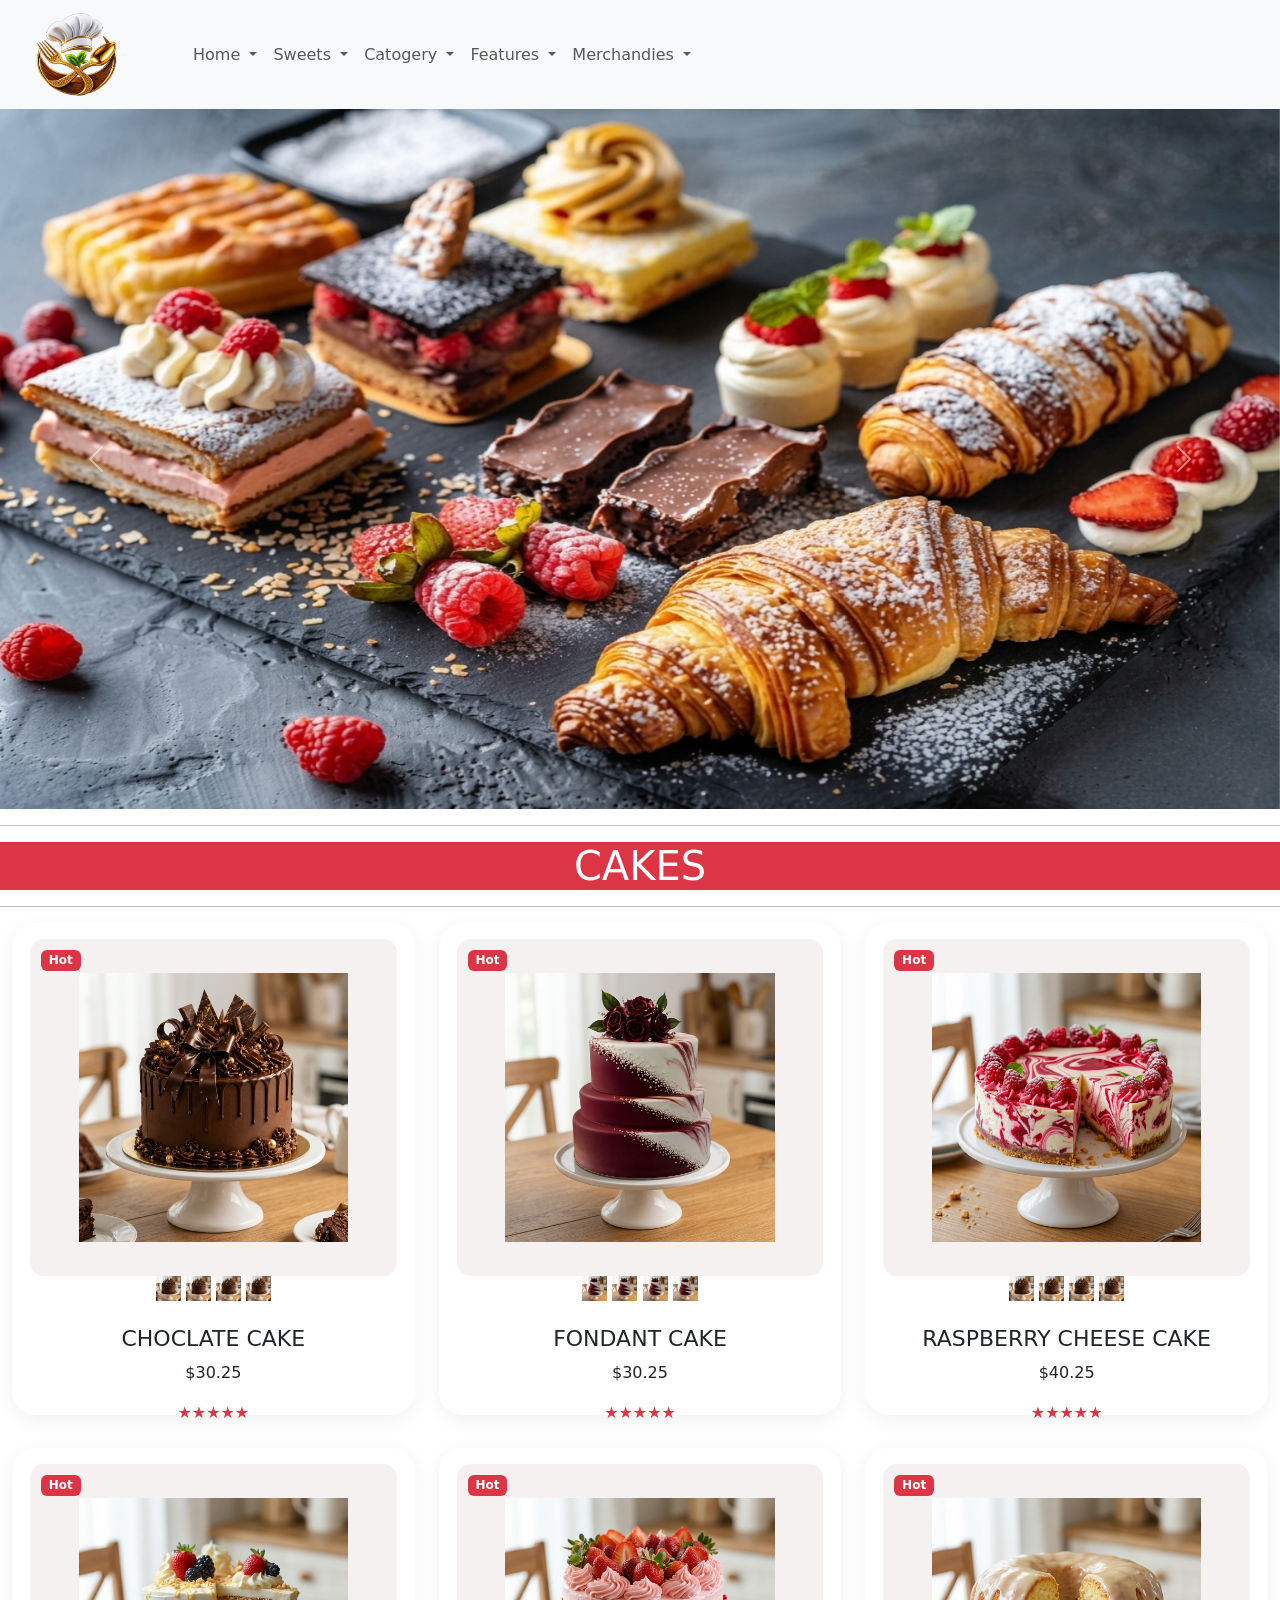
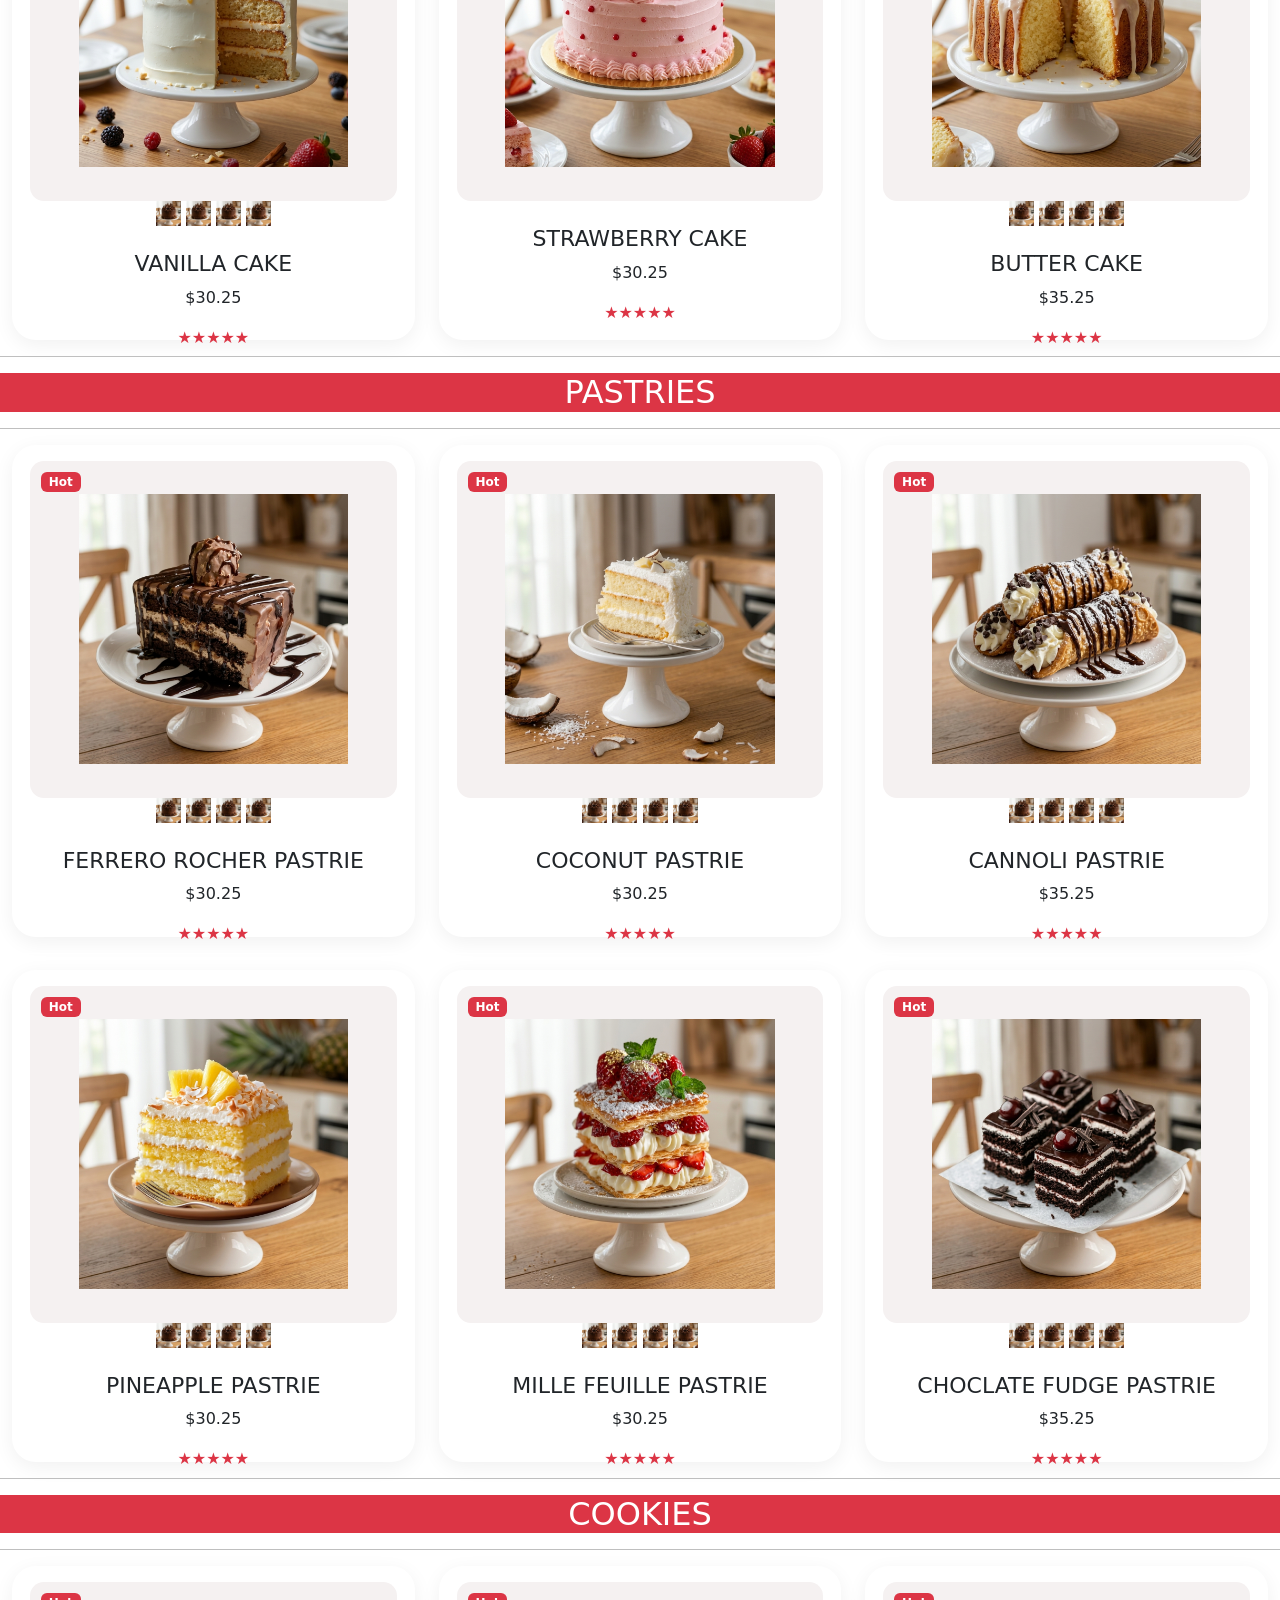
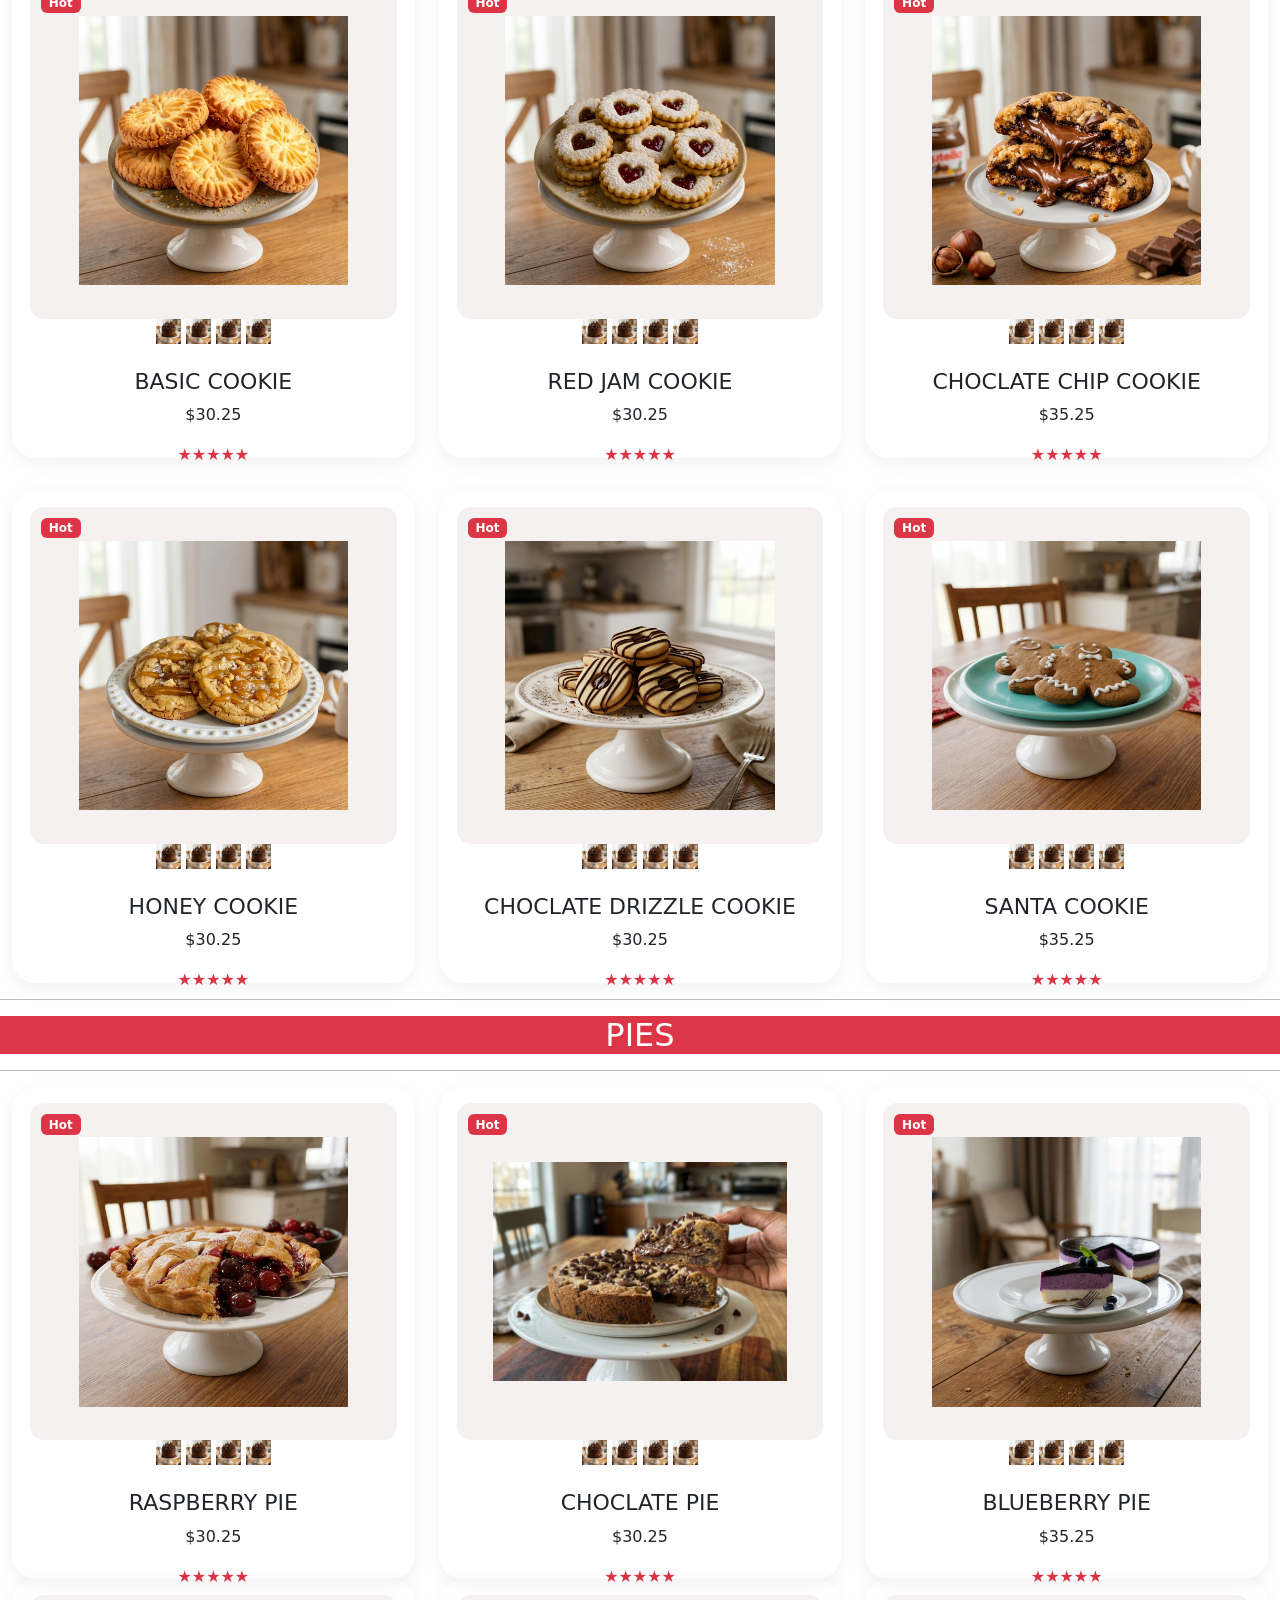
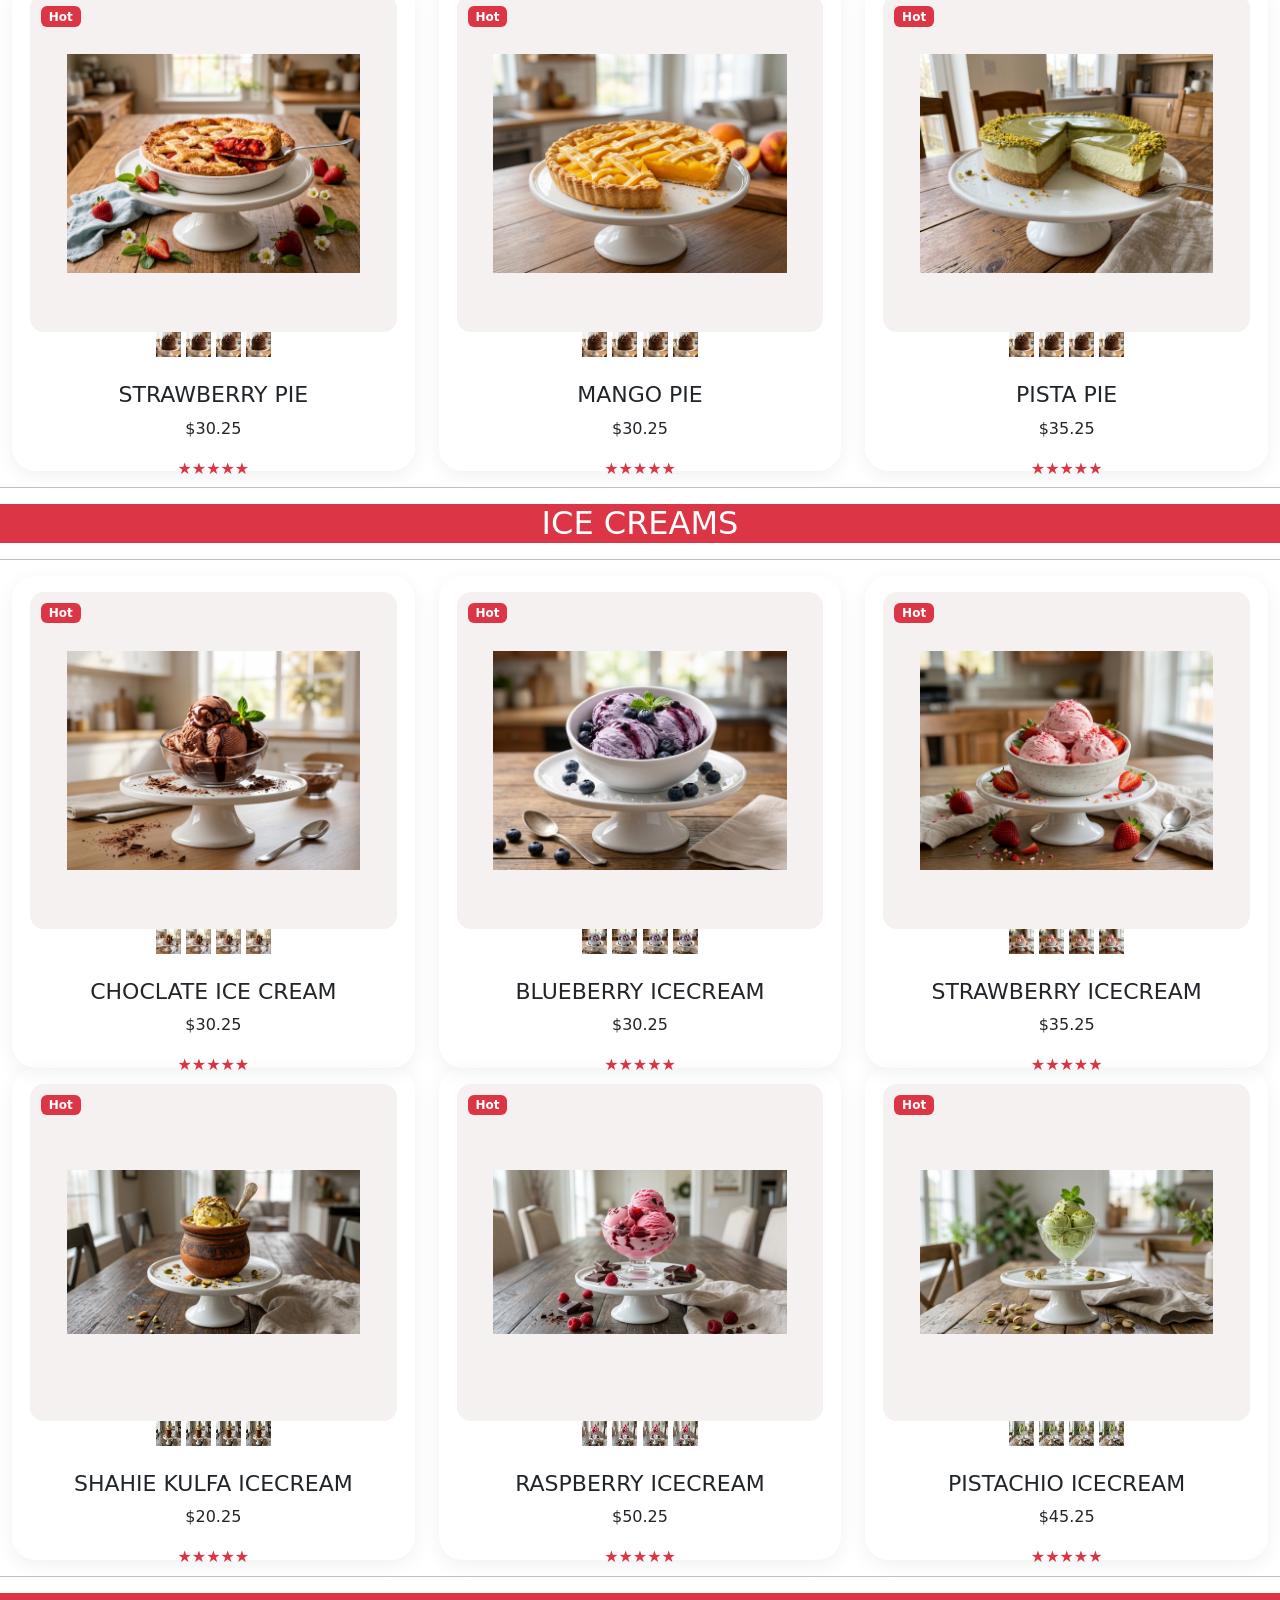
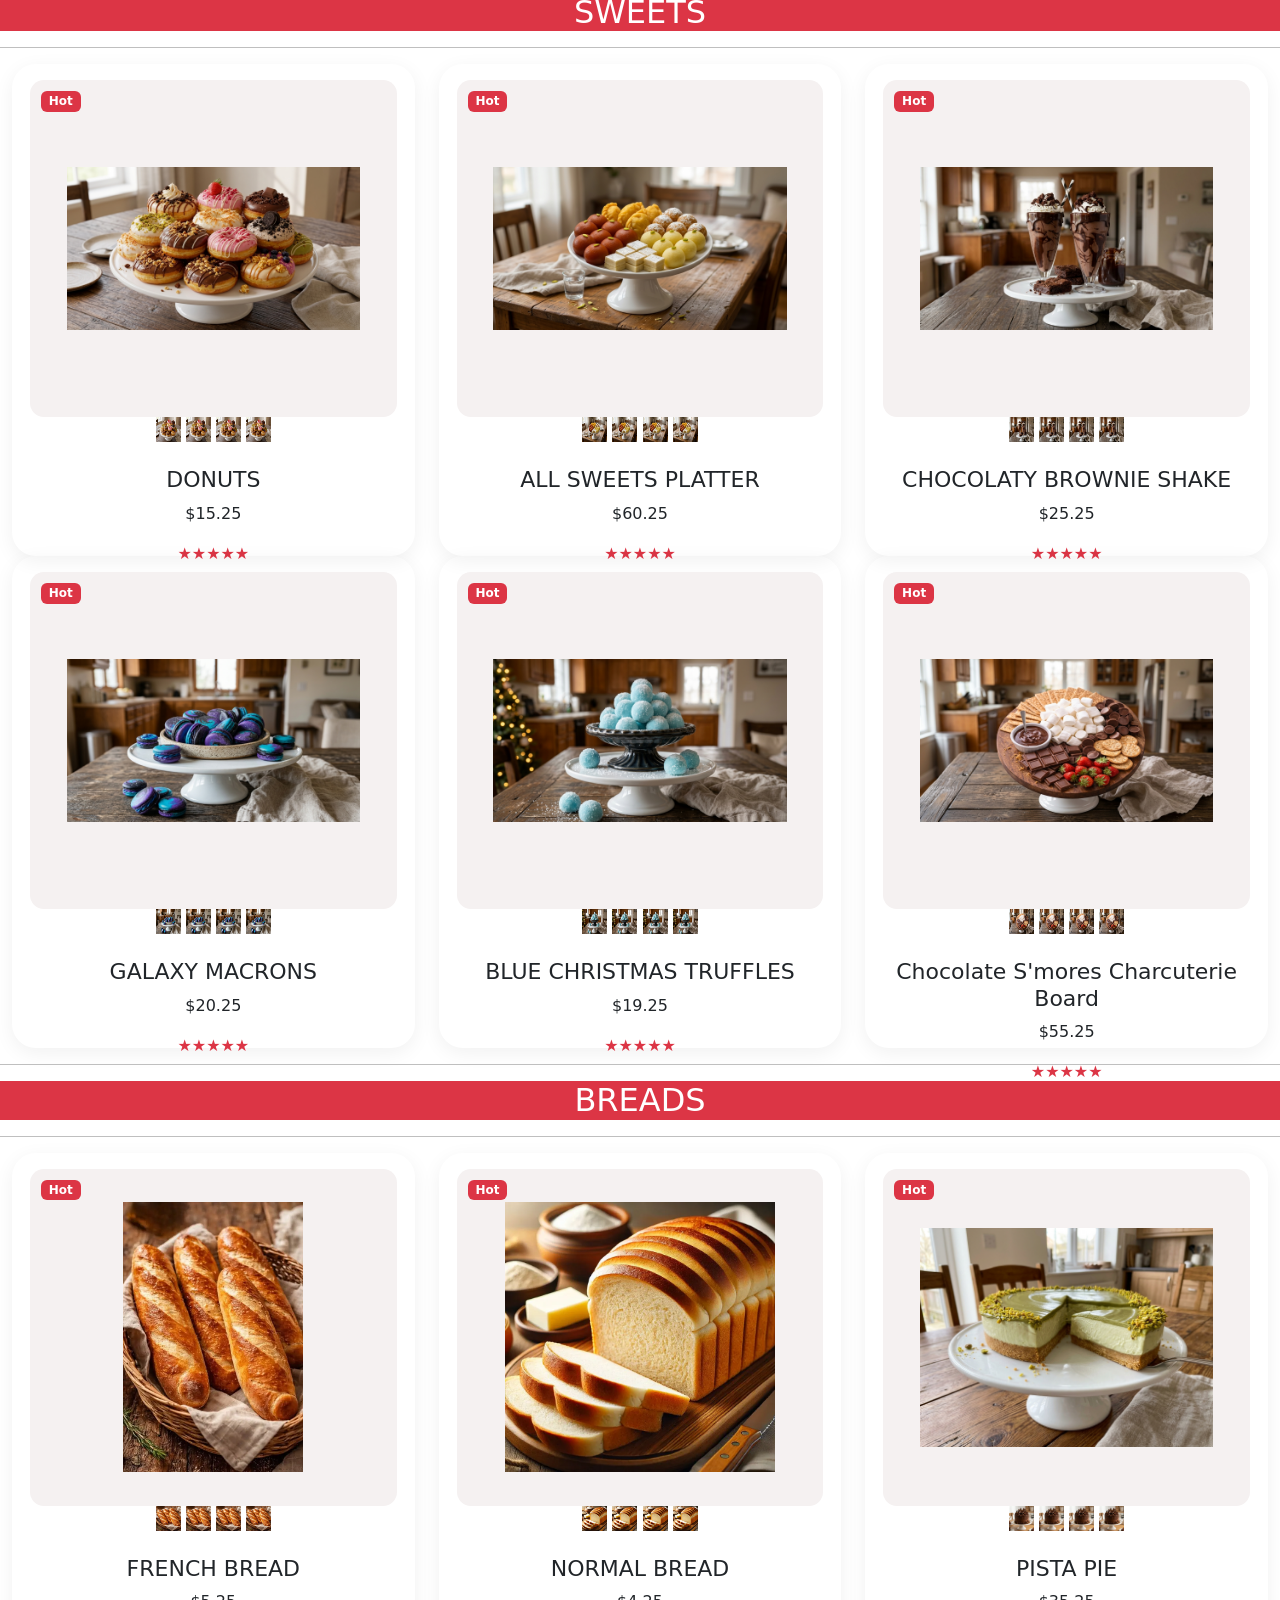
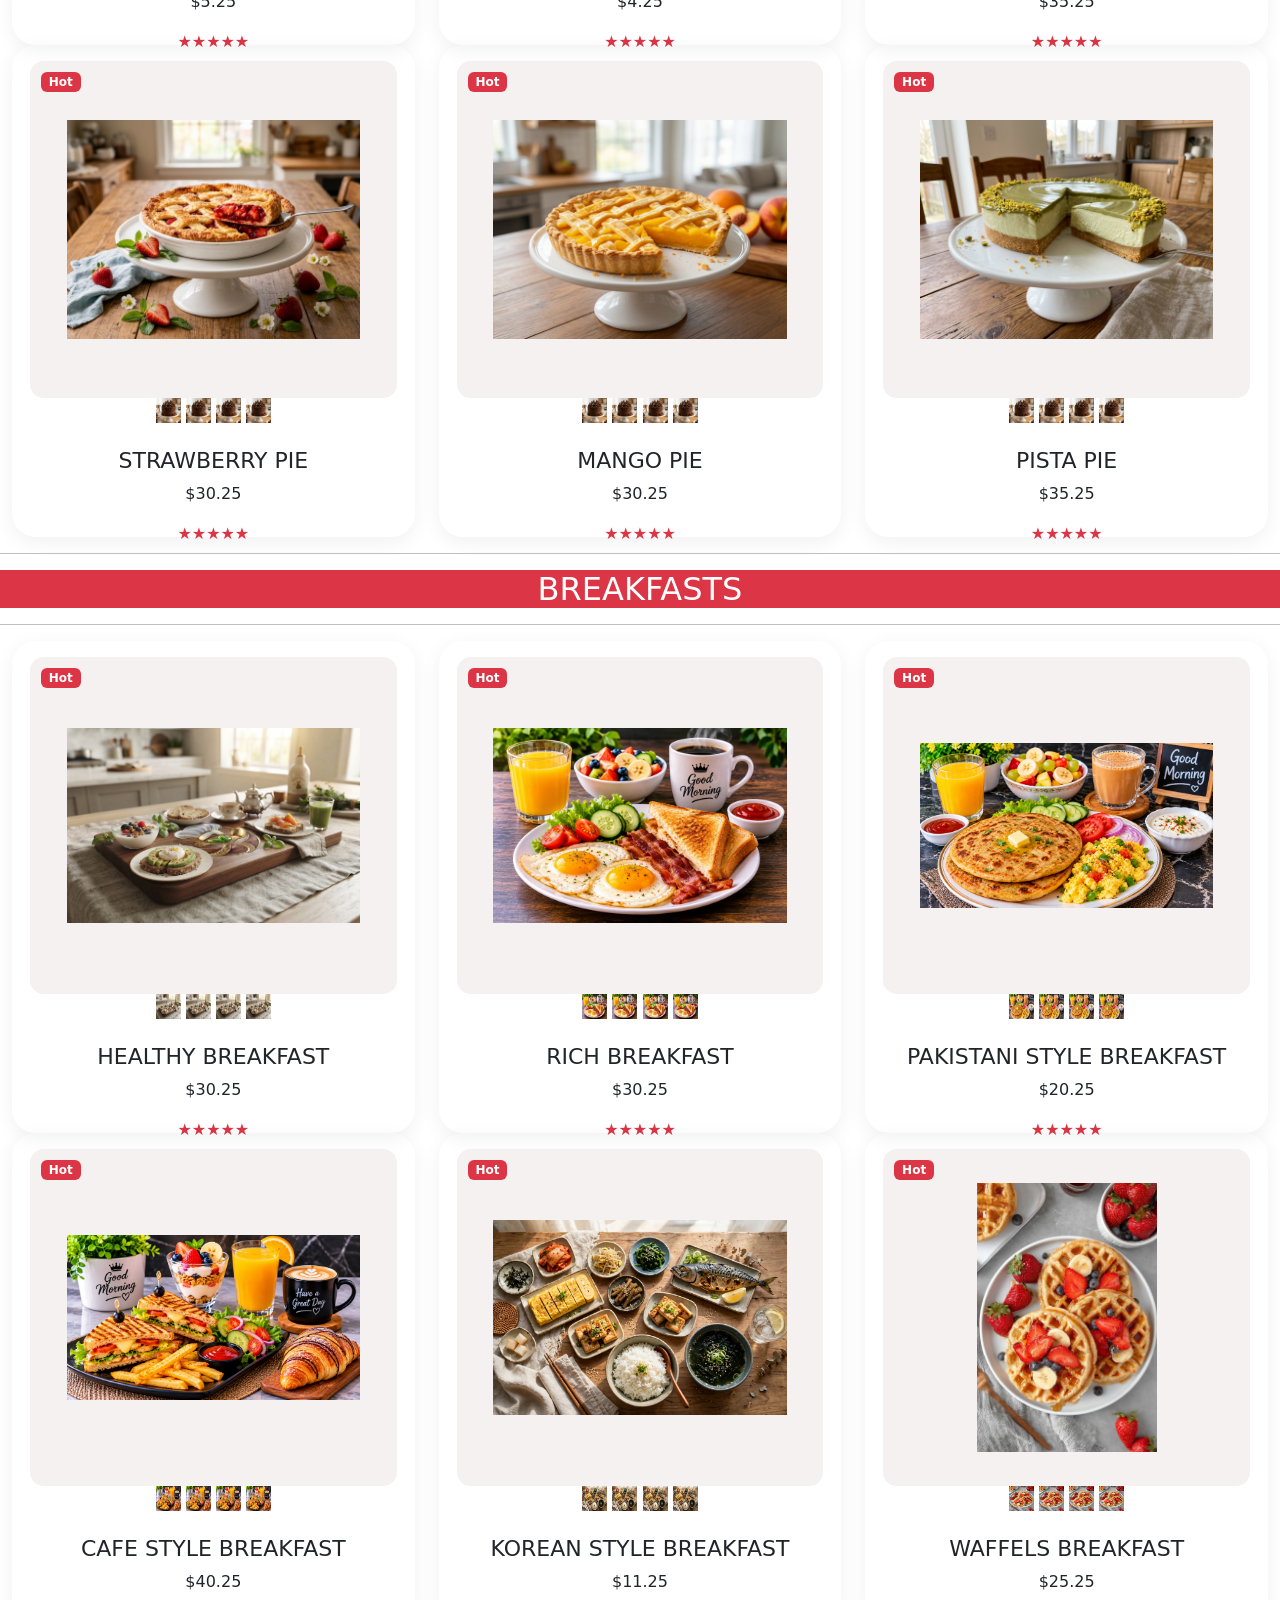
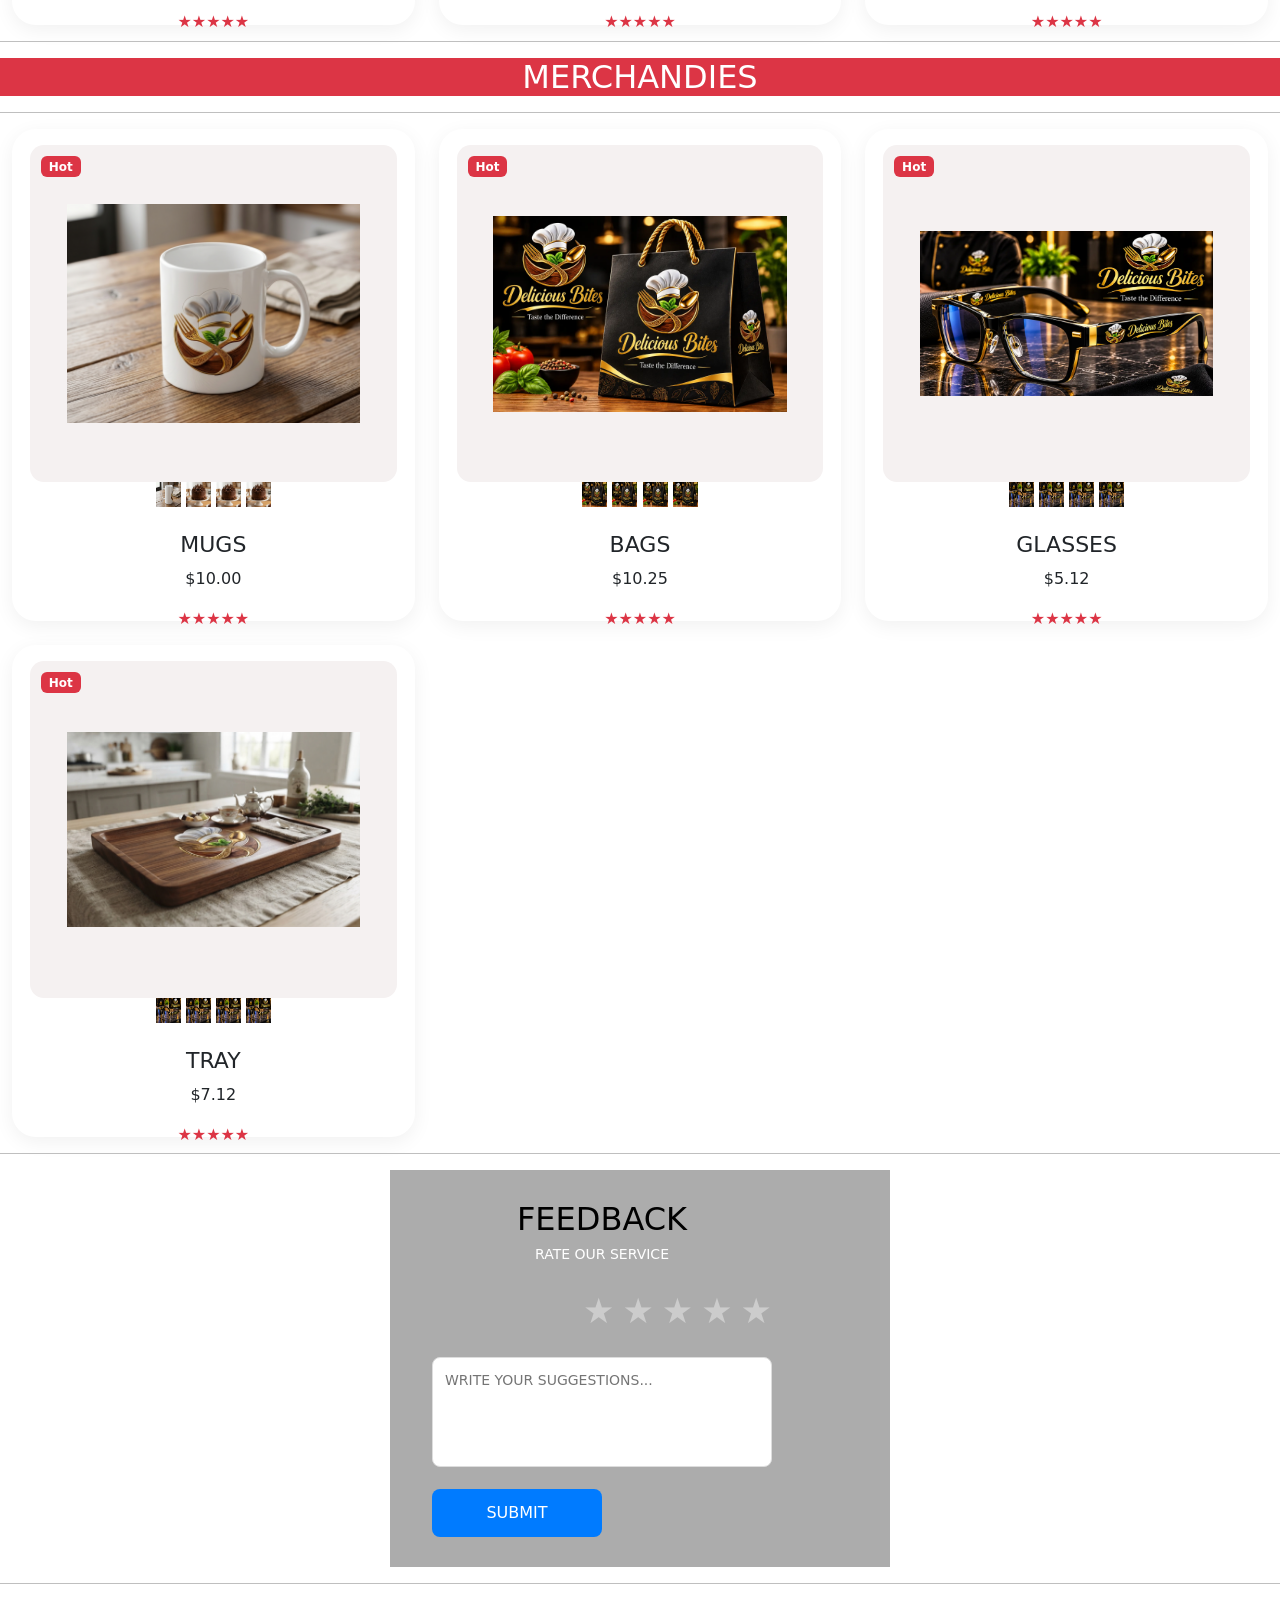
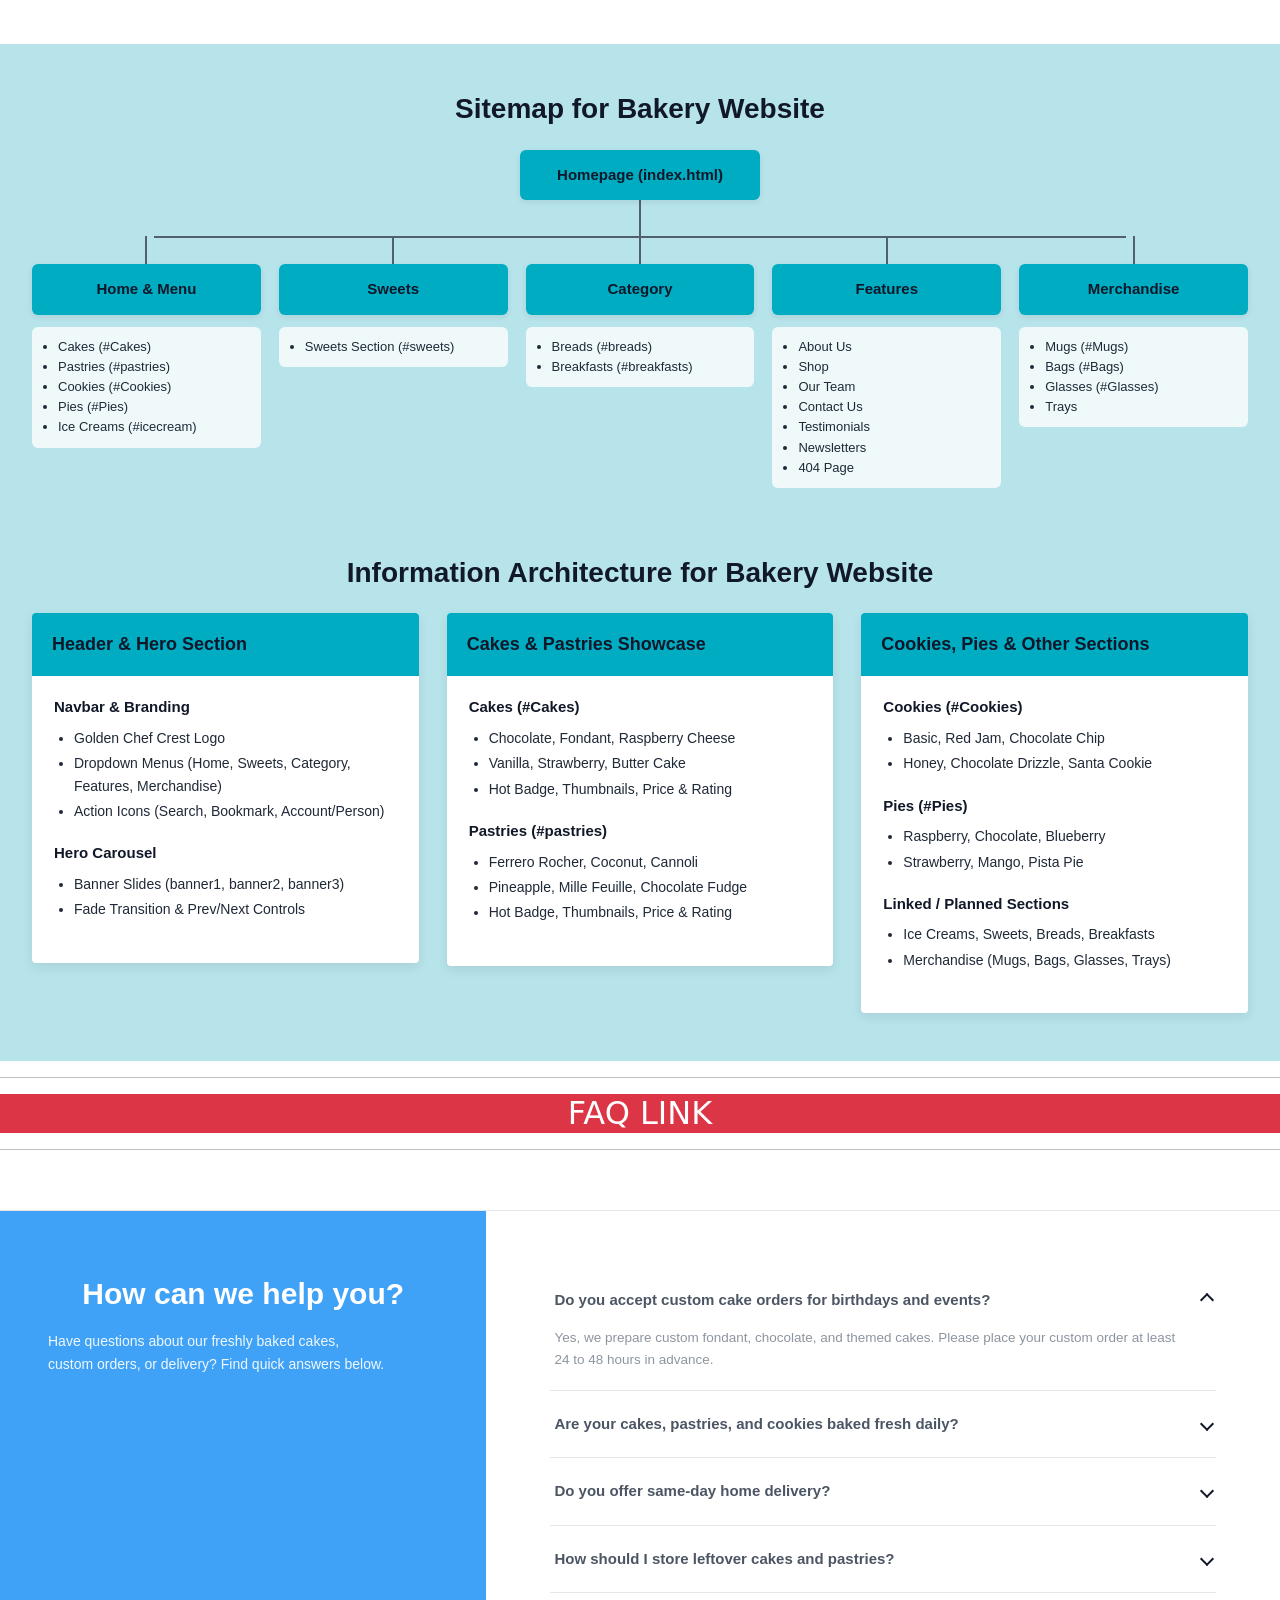
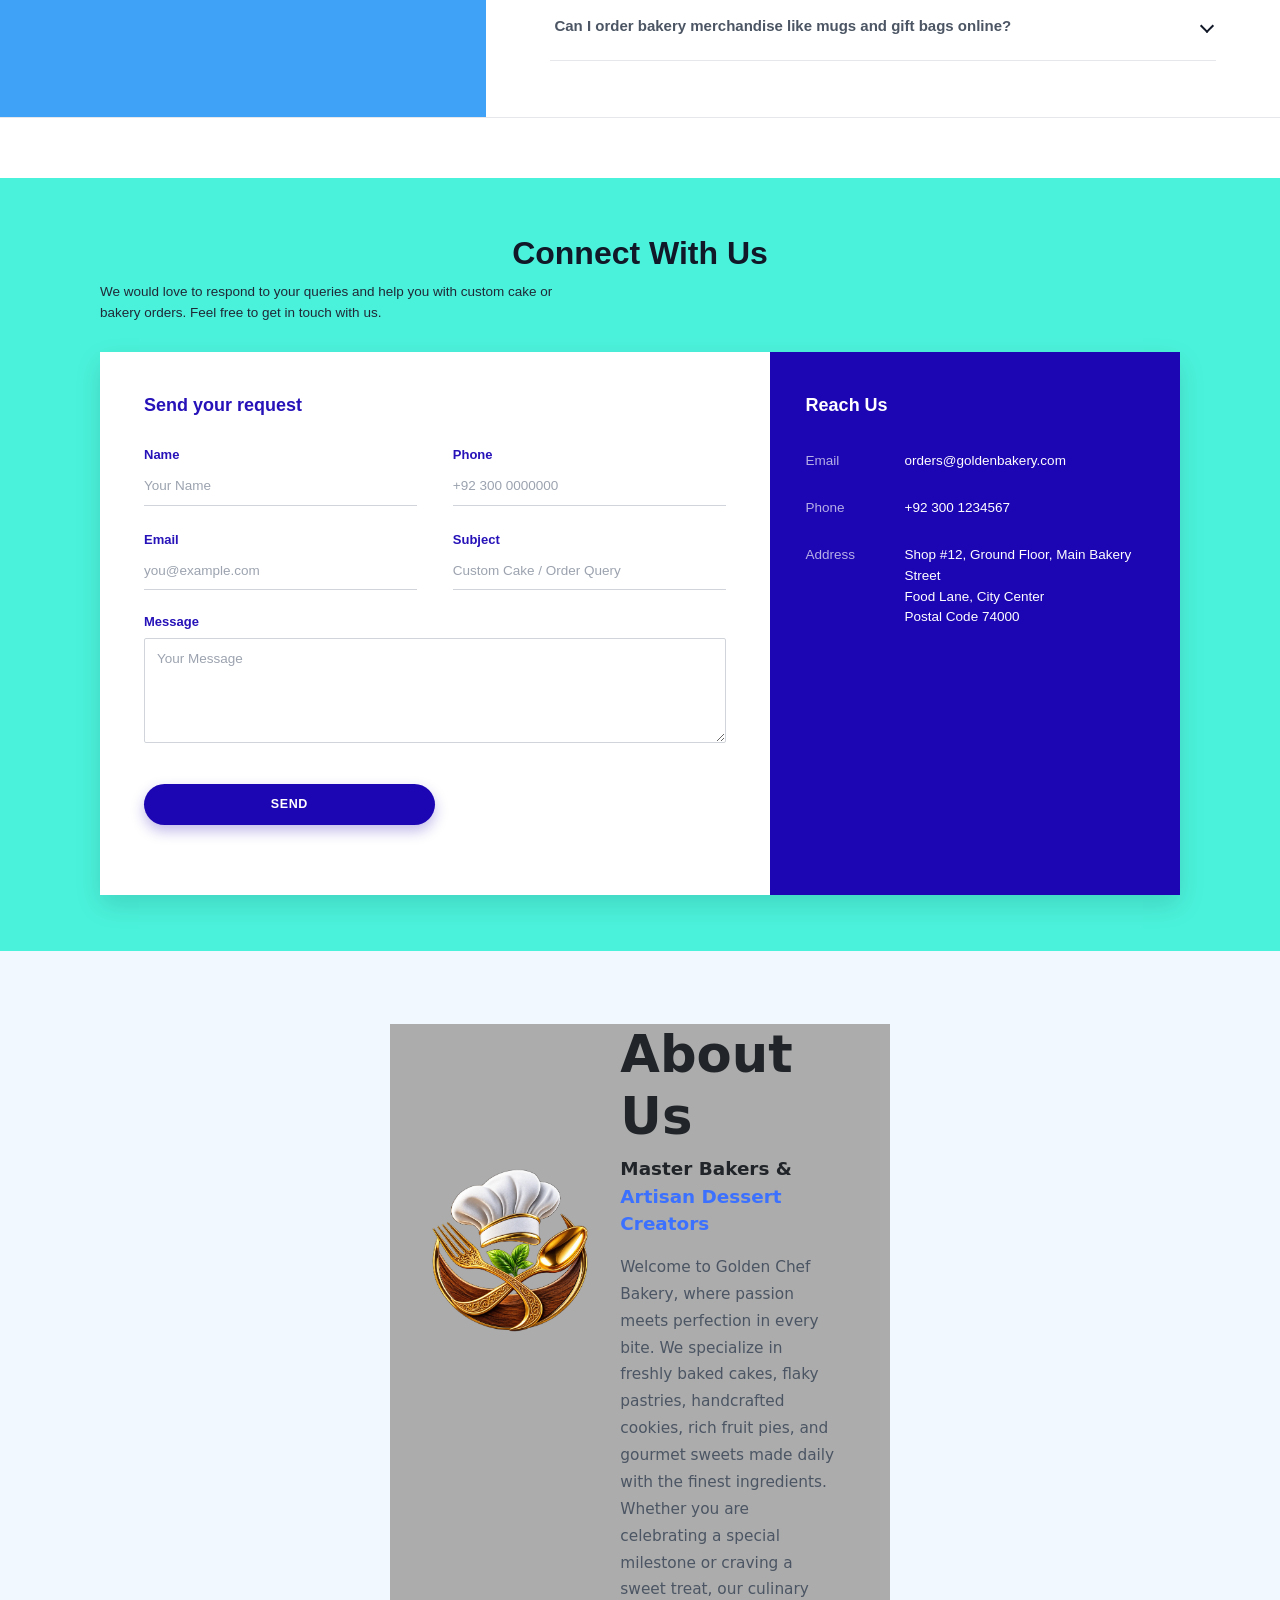
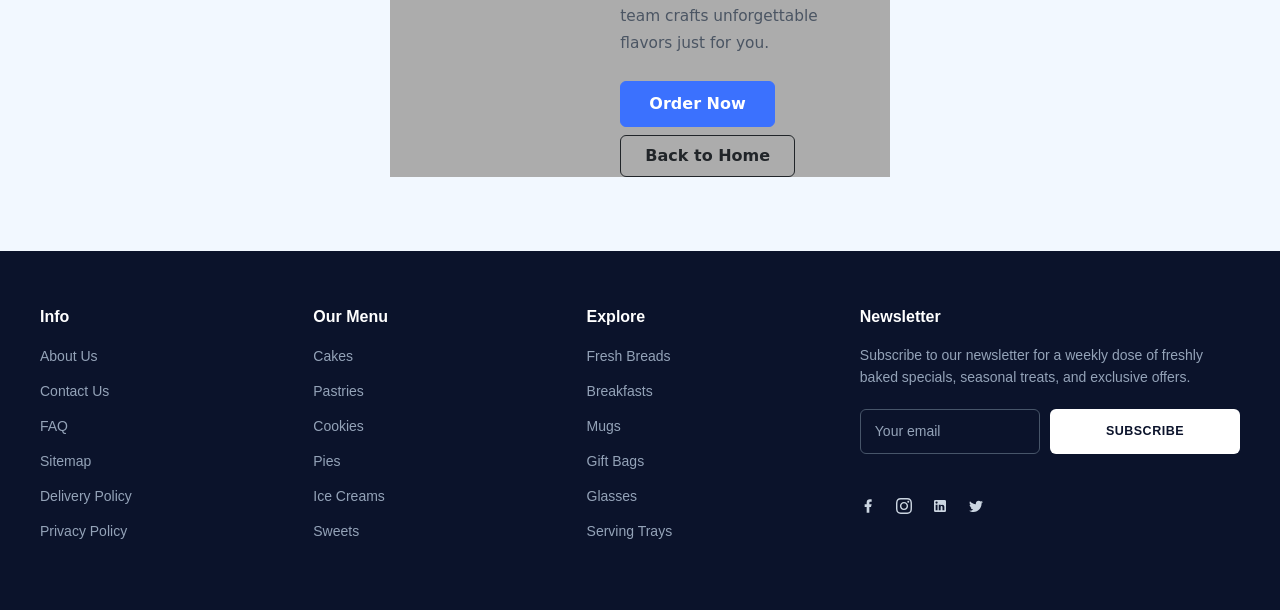
==== commit 70572225: "first commit" ====
--- a/index.html
+++ b/index.html
@@ -3,9 +3,10 @@
 <head>
     <meta charset="UTF-8">
     <meta name="viewport" content="width=device-width, initial-scale=1.0">
-    <title>Document</title>
+    <title>ROYAL OVEN</title>
     <link rel="stylesheet" href="assets/bootstrap/bootstarp.min.css">
     <link rel="stylesheet" href="assets/bootstrap/style.css">
+    <link rel="shortcut icon" href="assets/images/Luxurious Golden Chef Crest (1).webp" type="image/x-icon">
 </head>
 <body>
 
@@ -61,10 +62,10 @@
             Features
           </a>
           <ul class="dropdown-menu">
-            <li><a class="dropdown-item" href="#">About us</a></li>
-            <li><a class="dropdown-item" href="#">Shop</a></li>
+            <li><a class="dropdown-item" href="#aboutpage">About us</a></li>
+            <li><a class="dropdown-item" href="#faqlink">Faq link</a></li>
             <li><a class="dropdown-item" href="#">Over team</a></li>
-            <li><a class="dropdown-item" href="#">Contact us</a></li>
+            <li><a class="dropdown-item" href="#contact">Contact us</a></li>
             <li><a class="dropdown-item" href="#">Testemonials</a></li>
             <li><a class="dropdown-item" href="#">News letters</a></li>
             <li><a class="dropdown-item" href="#">404 Page</a></li>
@@ -79,8 +80,10 @@
             <li><a class="dropdown-item" href="#Bags">Bags</a></li>
             <li><a class="dropdown-item" href="#Glasses">Glasses</a></li>
             <li><a class="dropdown-item" href="#">Trays</a></li>
+            <li><a href=""></a></li>
               </ul>
         </li>
+        
 <div class="svgs-1">
   <nav>
     <ul>
@@ -605,10 +608,10 @@
                     <img src="assets/images/ice cream 1scope.webp" class="img-fluid" alt="image not found">
                 </div>
                                 <div class="thumbails-images">
-                  <img src="assets/images/chocklate cake_Generated_Image_13duiy13duiy13du.webp" width="25px" height="25px" alt="image no found">
-                  <img src="assets/images/chocklate cake_Generated_Image_13duiy13duiy13du.webp" width="25px" height="25px" alt="image no found">
-                  <img src="assets/images/chocklate cake_Generated_Image_13duiy13duiy13du.webp" width="25px" height="25px" alt="image no found">
-                  <img src="assets/images/chocklate cake_Generated_Image_13duiy13duiy13du.webp" width="25px" height="25px" alt="image no found">
+                  <img src="assets/images/ice cream 1scope.webp" width="25px" height="25px" alt="image no found">
+                  <img src="assets/images/ice cream 1scope.webp" width="25px" height="25px" alt="image no found">
+                  <img src="assets/images/ice cream 1scope.webp" width="25px" height="25px" alt="image no found">
+                  <img src="assets/images/ice cream 1scope.webp" width="25px" height="25px" alt="image no found">
                 </div>
                 <h5>CHOCLATE ICE CREAM</h5>
                 <p>$30.25</p>
@@ -622,10 +625,10 @@
                     <img src="assets/images/blueberry icecream.webp" class="img-fluid" alt="image not found">
                 </div>
                                 <div class="thumbails-images">
-                  <img src="assets/images/chocklate cake_Generated_Image_13duiy13duiy13du.webp" width="25px" height="25px" alt="image no found">
-                  <img src="assets/images/chocklate cake_Generated_Image_13duiy13duiy13du.webp" width="25px" height="25px" alt="image no found">
-                  <img src="assets/images/chocklate cake_Generated_Image_13duiy13duiy13du.webp" width="25px" height="25px" alt="image no found">
-                  <img src="assets/images/chocklate cake_Generated_Image_13duiy13duiy13du.webp" width="25px" height="25px" alt="image no found">
+                  <img src="assets/images/blueberry icecream.webp" width="25px" height="25px" alt="image no found">
+                  <img src="assets/images/blueberry icecream.webp" width="25px" height="25px" alt="image no found">
+                  <img src="assets/images/blueberry icecream.webp" width="25px" height="25px" alt="image no found">
+                  <img src="assets/images/blueberry icecream.webp" width="25px" height="25px" alt="image no found">
                 </div>
                 <h5>BLUEBERRY ICECREAM</h5>
                 <p>$30.25</p>
@@ -639,10 +642,10 @@
               <img src="assets/images/strawberry icecream.webp" class="img-fluid" alt="image not found">
             </div>
                             <div class="thumbails-images">
-                  <img src="assets/images/chocklate cake_Generated_Image_13duiy13duiy13du.webp" width="25px" height="25px" alt="image no found">
-                  <img src="assets/images/chocklate cake_Generated_Image_13duiy13duiy13du.webp" width="25px" height="25px" alt="image no found">
-                  <img src="assets/images/chocklate cake_Generated_Image_13duiy13duiy13du.webp" width="25px" height="25px" alt="image no found">
-                  <img src="assets/images/chocklate cake_Generated_Image_13duiy13duiy13du.webp" width="25px" height="25px" alt="image no found">
+                  <img src="assets/images/strawberry icecream.webp" width="25px" height="25px" alt="image no found">
+                  <img src="assets/images/strawberry icecream.webp" width="25px" height="25px" alt="image no found">
+                  <img src="assets/images/strawberry icecream.webp" width="25px" height="25px" alt="image no found">
+                  <img src="assets/images/strawberry icecream.webp" width="25px" height="25px" alt="image no found">
                 </div>
             <h5>STRAWBERRY ICECREAM</h5>
             <p>$35.25</p>
@@ -658,33 +661,33 @@
             <div class="product-card">
                 <div class="product-image">
                     <span class="badge bg-danger">Hot</span>
-                    <img src="assets/images/ice cream 1scope.webp" class="img-fluid" alt="image not found">
-                </div>
-                                <div class="thumbails-images">
-                  <img src="assets/images/chocklate cake_Generated_Image_13duiy13duiy13du.webp" width="25px" height="25px" alt="image no found">
-                  <img src="assets/images/chocklate cake_Generated_Image_13duiy13duiy13du.webp" width="25px" height="25px" alt="image no found">
-                  <img src="assets/images/chocklate cake_Generated_Image_13duiy13duiy13du.webp" width="25px" height="25px" alt="image no found">
-                  <img src="assets/images/chocklate cake_Generated_Image_13duiy13duiy13du.webp" width="25px" height="25px" alt="image no found">
-                </div>
-                <h5>CHOCLATE ICE CREAM</h5>
-                <p>$30.25</p>
-                <span class="text-danger">★★★★★</span>
-            </div>
-        </div>
-        <div class="col-lg-4">
-            <div class="product-card">
-                <div class="product-image">
-                    <span class="badge bg-danger">Hot</span>
-                    <img src="assets/images/blueberry icecream.webp" class="img-fluid" alt="image not found">
-                </div>
-                                <div class="thumbails-images">
-                  <img src="assets/images/chocklate cake_Generated_Image_13duiy13duiy13du.webp" width="25px" height="25px" alt="image no found">
-                  <img src="assets/images/chocklate cake_Generated_Image_13duiy13duiy13du.webp" width="25px" height="25px" alt="image no found">
-                  <img src="assets/images/chocklate cake_Generated_Image_13duiy13duiy13du.webp" width="25px" height="25px" alt="image no found">
-                  <img src="assets/images/chocklate cake_Generated_Image_13duiy13duiy13du.webp" width="25px" height="25px" alt="image no found">
-                </div>
-                <h5>BLUEBERRY ICECREAM</h5>
-                <p>$30.25</p>
+                    <img src="assets/images/shahie kulfa icecream.webp" class="img-fluid" alt="image not found">
+                </div>
+                                <div class="thumbails-images">
+                  <img src="assets/images/shahie kulfa icecream.webp" width="25px" height="25px" alt="image no found">
+                  <img src="assets/images/shahie kulfa icecream.webp" width="25px" height="25px" alt="image no found">
+                  <img src="assets/images/shahie kulfa icecream.webp" width="25px" height="25px" alt="image no found">
+                  <img src="assets/images/shahie kulfa icecream.webp" width="25px" height="25px" alt="image no found">
+                </div>
+                <h5>SHAHIE KULFA ICECREAM</h5>
+                <p>$20.25</p>
+                <span class="text-danger">★★★★★</span>
+            </div>
+        </div>
+        <div class="col-lg-4">
+            <div class="product-card">
+                <div class="product-image">
+                    <span class="badge bg-danger">Hot</span>
+                    <img src="assets/images/raspberry icecream.webp" class="img-fluid" alt="image not found">
+                </div>
+                                <div class="thumbails-images">
+                  <img src="assets/images/raspberry icecream.webp" width="25px" height="25px" alt="image no found">
+                  <img src="assets/images/raspberry icecream.webp" width="25px" height="25px" alt="image no found">
+                  <img src="assets/images/raspberry icecream.webp" width="25px" height="25px" alt="image no found">
+                  <img src="assets/images/raspberry icecream.webp" width="25px" height="25px" alt="image no found">
+                </div>
+                <h5>RASPBERRY ICECREAM</h5>
+                <p>$50.25</p>
                 <span class="text-danger">★★★★★</span>
         </div>
         </div>
@@ -692,20 +695,19 @@
           <div class="product-card">
             <div class="product-image">
               <span class="badge bg-danger">Hot</span>
-              <img src="assets/images/strawberry icecream.webp" class="img-fluid" alt="image not found">
-            </div>
-                            <div class="thumbails-images">
-                  <img src="assets/images/chocklate cake_Generated_Image_13duiy13duiy13du.webp" width="25px" height="25px" alt="image no found">
-                  <img src="assets/images/chocklate cake_Generated_Image_13duiy13duiy13du.webp" width="25px" height="25px" alt="image no found">
-                  <img src="assets/images/chocklate cake_Generated_Image_13duiy13duiy13du.webp" width="25px" height="25px" alt="image no found">
-                  <img src="assets/images/chocklate cake_Generated_Image_13duiy13duiy13du.webp" width="25px" height="25px" alt="image no found">
-                </div>
-            <h5>STRAWBERRY ICECREAM</h5>
-            <p>$35.25</p>
-            <span class="text-danger">★★★★★</span>
-          </div>
-        </div>
-
+              <img src="assets/images/pistachio icecream.webp" class="img-fluid" alt="image not found">
+            </div>
+                            <div class="thumbails-images">
+                  <img src="assets/images/pistachio icecream.webp" width="25px" height="25px" alt="image no found">
+                  <img src="assets/images/pistachio icecream.webp" width="25px" height="25px" alt="image no found">
+                  <img src="assets/images/pistachio icecream.webp" width="25px" height="25px" alt="image no found">
+                  <img src="assets/images/pistachio icecream.webp" width="25px" height="25px" alt="image no found">
+                </div>
+            <h5>PISTACHIO ICECREAM</h5>
+            <p>$45.25</p>
+            <span class="text-danger">★★★★★</span>
+          </div>
+        </div>
     </div>
 </div>
 
@@ -719,33 +721,33 @@
             <div class="product-card">
                 <div class="product-image">
                     <span class="badge bg-danger">Hot</span>
-                    <img src="assets/images/strawberry pie.webp" class="img-fluid" alt="image not found">
-                </div>
-                                <div class="thumbails-images">
-                  <img src="assets/images/chocklate cake_Generated_Image_13duiy13duiy13du.webp" width="25px" height="25px" alt="image no found">
-                  <img src="assets/images/chocklate cake_Generated_Image_13duiy13duiy13du.webp" width="25px" height="25px" alt="image no found">
-                  <img src="assets/images/chocklate cake_Generated_Image_13duiy13duiy13du.webp" width="25px" height="25px" alt="image no found">
-                  <img src="assets/images/chocklate cake_Generated_Image_13duiy13duiy13du.webp" width="25px" height="25px" alt="image no found">
-                </div>
-                <h5>STRAWBERRY PIE</h5>
-                <p>$30.25</p>
-                <span class="text-danger">★★★★★</span>
-            </div>
-        </div>
-        <div class="col-lg-4">
-            <div class="product-card">
-                <div class="product-image">
-                    <span class="badge bg-danger">Hot</span>
-                    <img src="assets/images/mango pie.webp" class="img-fluid" alt="image not found">
-                </div>
-                                <div class="thumbails-images">
-                  <img src="assets/images/chocklate cake_Generated_Image_13duiy13duiy13du.webp" width="25px" height="25px" alt="image no found">
-                  <img src="assets/images/chocklate cake_Generated_Image_13duiy13duiy13du.webp" width="25px" height="25px" alt="image no found">
-                  <img src="assets/images/chocklate cake_Generated_Image_13duiy13duiy13du.webp" width="25px" height="25px" alt="image no found">
-                  <img src="assets/images/chocklate cake_Generated_Image_13duiy13duiy13du.webp" width="25px" height="25px" alt="image no found">
-                </div>
-                <h5>MANGO PIE</h5>
-                <p>$30.25</p>
+                    <img src="assets/images/sweets1.webp" class="img-fluid" alt="image not found">
+                </div>
+                                <div class="thumbails-images">
+                  <img src="assets/images/sweets1.webp" width="25px" height="25px" alt="image no found">
+                  <img src="assets/images/sweets1.webp" width="25px" height="25px" alt="image no found">
+                  <img src="assets/images/sweets1.webp" width="25px" height="25px" alt="image no found">
+                  <img src="assets/images/sweets1.webp" width="25px" height="25px" alt="image no found">
+                </div>
+                <h5>DONUTS</h5>
+                <p>$15.25</p>
+                <span class="text-danger">★★★★★</span>
+            </div>
+        </div>
+        <div class="col-lg-4">
+            <div class="product-card">
+                <div class="product-image">
+                    <span class="badge bg-danger">Hot</span>
+                    <img src="assets/images/sweets2.webp" class="img-fluid" alt="image not found">
+                </div>
+                                <div class="thumbails-images">
+                  <img src="assets/images/sweets2.webp" width="25px" height="25px" alt="image no found">
+                  <img src="assets/images/sweets2.webp" width="25px" height="25px" alt="image no found">
+                  <img src="assets/images/sweets2.webp" width="25px" height="25px" alt="image no found">
+                  <img src="assets/images/sweets2.webp" width="25px" height="25px" alt="image no found">
+                </div>
+                <h5>ALL SWEETS PLATTER</h5>
+                <p>$60.25</p>
                 <span class="text-danger">★★★★★</span>
         </div>
         </div>
@@ -753,16 +755,16 @@
           <div class="product-card">
             <div class="product-image">
               <span class="badge bg-danger">Hot</span>
-              <img src="assets/images/pista pie.webp" class="img-fluid" alt="image not found">
-            </div>
-                            <div class="thumbails-images">
-                  <img src="assets/images/chocklate cake_Generated_Image_13duiy13duiy13du.webp" width="25px" height="25px" alt="image no found">
-                  <img src="assets/images/chocklate cake_Generated_Image_13duiy13duiy13du.webp" width="25px" height="25px" alt="image no found">
-                  <img src="assets/images/chocklate cake_Generated_Image_13duiy13duiy13du.webp" width="25px" height="25px" alt="image no found">
-                  <img src="assets/images/chocklate cake_Generated_Image_13duiy13duiy13du.webp" width="25px" height="25px" alt="image no found">
-                </div>
-            <h5>PISTA PIE</h5>
-            <p>$35.25</p>
+              <img src="assets/images/sweets3.webp" class="img-fluid" alt="image not found">
+            </div>
+                            <div class="thumbails-images">
+                  <img src="assets/images/sweets3.webp" width="25px" height="25px" alt="image no found">
+                  <img src="assets/images/sweets3.webp" width="25px" height="25px" alt="image no found">
+                  <img src="assets/images/sweets3.webp" width="25px" height="25px" alt="image no found">
+                  <img src="assets/images/sweets3.webp" width="25px" height="25px" alt="image no found">
+                </div>
+            <h5>CHOCOLATY BROWNIE SHAKE</h5>
+            <p>$25.25</p>
             <span class="text-danger">★★★★★</span>
           </div>
         </div>
@@ -776,33 +778,33 @@
             <div class="product-card">
                 <div class="product-image">
                     <span class="badge bg-danger">Hot</span>
-                    <img src="assets/images/strawberry pie.webp" class="img-fluid" alt="image not found">
-                </div>
-                                <div class="thumbails-images">
-                  <img src="assets/images/chocklate cake_Generated_Image_13duiy13duiy13du.webp" width="25px" height="25px" alt="image no found">
-                  <img src="assets/images/chocklate cake_Generated_Image_13duiy13duiy13du.webp" width="25px" height="25px" alt="image no found">
-                  <img src="assets/images/chocklate cake_Generated_Image_13duiy13duiy13du.webp" width="25px" height="25px" alt="image no found">
-                  <img src="assets/images/chocklate cake_Generated_Image_13duiy13duiy13du.webp" width="25px" height="25px" alt="image no found">
-                </div>
-                <h5>STRAWBERRY PIE</h5>
-                <p>$30.25</p>
-                <span class="text-danger">★★★★★</span>
-            </div>
-        </div>
-        <div class="col-lg-4">
-            <div class="product-card">
-                <div class="product-image">
-                    <span class="badge bg-danger">Hot</span>
-                    <img src="assets/images/mango pie.webp" class="img-fluid" alt="image not found">
-                </div>
-                                <div class="thumbails-images">
-                  <img src="assets/images/chocklate cake_Generated_Image_13duiy13duiy13du.webp" width="25px" height="25px" alt="image no found">
-                  <img src="assets/images/chocklate cake_Generated_Image_13duiy13duiy13du.webp" width="25px" height="25px" alt="image no found">
-                  <img src="assets/images/chocklate cake_Generated_Image_13duiy13duiy13du.webp" width="25px" height="25px" alt="image no found">
-                  <img src="assets/images/chocklate cake_Generated_Image_13duiy13duiy13du.webp" width="25px" height="25px" alt="image no found">
-                </div>
-                <h5>MANGO PIE</h5>
-                <p>$30.25</p>
+                    <img src="assets/images/sweets4.webp" class="img-fluid" alt="image not found">
+                </div>
+                                <div class="thumbails-images">
+                  <img src="assets/images/sweets4.webp" width="25px" height="25px" alt="image no found">
+                  <img src="assets/images/sweets4.webp" width="25px" height="25px" alt="image no found">
+                  <img src="assets/images/sweets4.webp" width="25px" height="25px" alt="image no found">
+                  <img src="assets/images/sweets4.webp" width="25px" height="25px" alt="image no found">
+                </div>
+                <h5>GALAXY MACRONS</h5>
+                <p>$20.25</p>
+                <span class="text-danger">★★★★★</span>
+            </div>
+        </div>
+        <div class="col-lg-4">
+            <div class="product-card">
+                <div class="product-image">
+                    <span class="badge bg-danger">Hot</span>
+                    <img src="assets/images/sweets5.webp" class="img-fluid" alt="image not found">
+                </div>
+                                <div class="thumbails-images">
+                  <img src="assets/images/sweets5.webp" width="25px" height="25px" alt="image no found">
+                  <img src="assets/images/sweets5.webp" width="25px" height="25px" alt="image no found">
+                  <img src="assets/images/sweets5.webp" width="25px" height="25px" alt="image no found">
+                  <img src="assets/images/sweets5.webp" width="25px" height="25px" alt="image no found">
+                </div>
+                <h5>BLUE CHRISTMAS TRUFFLES</h5>
+                <p>$19.25</p>
                 <span class="text-danger">★★★★★</span>
         </div>
         </div>
@@ -810,16 +812,16 @@
           <div class="product-card">
             <div class="product-image">
               <span class="badge bg-danger">Hot</span>
-              <img src="assets/images/pista pie.webp" class="img-fluid" alt="image not found">
-            </div>
-                            <div class="thumbails-images">
-                  <img src="assets/images/chocklate cake_Generated_Image_13duiy13duiy13du.webp" width="25px" height="25px" alt="image no found">
-                  <img src="assets/images/chocklate cake_Generated_Image_13duiy13duiy13du.webp" width="25px" height="25px" alt="image no found">
-                  <img src="assets/images/chocklate cake_Generated_Image_13duiy13duiy13du.webp" width="25px" height="25px" alt="image no found">
-                  <img src="assets/images/chocklate cake_Generated_Image_13duiy13duiy13du.webp" width="25px" height="25px" alt="image no found">
-                </div>
-            <h5>PISTA PIE</h5>
-            <p>$35.25</p>
+              <img src="assets/images/sweets6.webp" class="img-fluid" alt="image not found">
+            </div>
+                            <div class="thumbails-images">
+                  <img src="assets/images/sweets6.webp" width="25px" height="25px" alt="image no found">
+                  <img src="assets/images/sweets6.webp" width="25px" height="25px" alt="image no found">
+                  <img src="assets/images/sweets6.webp" width="25px" height="25px" alt="image no found">
+                  <img src="assets/images/sweets6.webp" width="25px" height="25px" alt="image no found">
+                </div>
+            <h5>Chocolate S'mores Charcuterie Board</h5>
+            <p>$55.25</p>
             <span class="text-danger">★★★★★</span>
           </div>
         </div>
@@ -841,33 +843,33 @@
             <div class="product-card">
                 <div class="product-image">
                     <span class="badge bg-danger">Hot</span>
-                    <img src="assets/images/strawberry pie.webp" class="img-fluid" alt="image not found">
-                </div>
-                                <div class="thumbails-images">
-                  <img src="assets/images/chocklate cake_Generated_Image_13duiy13duiy13du.webp" width="25px" height="25px" alt="image no found">
-                  <img src="assets/images/chocklate cake_Generated_Image_13duiy13duiy13du.webp" width="25px" height="25px" alt="image no found">
-                  <img src="assets/images/chocklate cake_Generated_Image_13duiy13duiy13du.webp" width="25px" height="25px" alt="image no found">
-                  <img src="assets/images/chocklate cake_Generated_Image_13duiy13duiy13du.webp" width="25px" height="25px" alt="image no found">
-                </div>
-                <h5>STRAWBERRY PIE</h5>
-                <p>$30.25</p>
-                <span class="text-danger">★★★★★</span>
-            </div>
-        </div>
-        <div class="col-lg-4">
-            <div class="product-card">
-                <div class="product-image">
-                    <span class="badge bg-danger">Hot</span>
-                    <img src="assets/images/mango pie.webp" class="img-fluid" alt="image not found">
-                </div>
-                                <div class="thumbails-images">
-                  <img src="assets/images/chocklate cake_Generated_Image_13duiy13duiy13du.webp" width="25px" height="25px" alt="image no found">
-                  <img src="assets/images/chocklate cake_Generated_Image_13duiy13duiy13du.webp" width="25px" height="25px" alt="image no found">
-                  <img src="assets/images/chocklate cake_Generated_Image_13duiy13duiy13du.webp" width="25px" height="25px" alt="image no found">
-                  <img src="assets/images/chocklate cake_Generated_Image_13duiy13duiy13du.webp" width="25px" height="25px" alt="image no found">
-                </div>
-                <h5>MANGO PIE</h5>
-                <p>$30.25</p>
+                    <img src="assets/images/bread1.webp" class="img-fluid" alt="image not found">
+                </div>
+                                <div class="thumbails-images">
+                  <img src="assets/images/bread1.webp" width="25px" height="25px" alt="image no found">
+                  <img src="assets/images/bread1.webp" width="25px" height="25px" alt="image no found">
+                  <img src="assets/images/bread1.webp" width="25px" height="25px" alt="image no found">
+                  <img src="assets/images/bread1.webp" width="25px" height="25px" alt="image no found">
+                </div>
+                <h5>FRENCH BREAD</h5>
+                <p>$5.25</p>
+                <span class="text-danger">★★★★★</span>
+            </div>
+        </div>
+        <div class="col-lg-4">
+            <div class="product-card">
+                <div class="product-image">
+                    <span class="badge bg-danger">Hot</span>
+                    <img src="assets/images/bread2.webp" class="img-fluid" alt="image not found">
+                </div>
+                                <div class="thumbails-images">
+                  <img src="assets/images/bread2.webp" width="25px" height="25px" alt="image no found">
+                  <img src="assets/images/bread2.webp" width="25px" height="25px" alt="image no found">
+                  <img src="assets/images/bread2.webp" width="25px" height="25px" alt="image no found">
+                  <img src="assets/images/bread2.webp" width="25px" height="25px" alt="image no found">
+                </div>
+                <h5>NORMAL BREAD</h5>
+                <p>$4.25</p>
                 <span class="text-danger">★★★★★</span>
         </div>
         </div>
@@ -959,32 +961,32 @@
             <div class="product-card">
                 <div class="product-image">
                     <span class="badge bg-danger">Hot</span>
-                    <img src="assets/images/strawberry pie.webp" class="img-fluid" alt="image not found">
-                </div>
-                                <div class="thumbails-images">
-                  <img src="assets/images/chocklate cake_Generated_Image_13duiy13duiy13du.webp" width="25px" height="25px" alt="image no found">
-                  <img src="assets/images/chocklate cake_Generated_Image_13duiy13duiy13du.webp" width="25px" height="25px" alt="image no found">
-                  <img src="assets/images/chocklate cake_Generated_Image_13duiy13duiy13du.webp" width="25px" height="25px" alt="image no found">
-                  <img src="assets/images/chocklate cake_Generated_Image_13duiy13duiy13du.webp" width="25px" height="25px" alt="image no found">
-                </div>
-                <h5>STRAWBERRY PIE</h5>
-                <p>$30.25</p>
-                <span class="text-danger">★★★★★</span>
-            </div>
-        </div>
-        <div class="col-lg-4">
-            <div class="product-card">
-                <div class="product-image">
-                    <span class="badge bg-danger">Hot</span>
-                    <img src="assets/images/mango pie.webp" class="img-fluid" alt="image not found">
-                </div>
-                                <div class="thumbails-images">
-                  <img src="assets/images/chocklate cake_Generated_Image_13duiy13duiy13du.webp" width="25px" height="25px" alt="image no found">
-                  <img src="assets/images/chocklate cake_Generated_Image_13duiy13duiy13du.webp" width="25px" height="25px" alt="image no found">
-                  <img src="assets/images/chocklate cake_Generated_Image_13duiy13duiy13du.webp" width="25px" height="25px" alt="image no found">
-                  <img src="assets/images/chocklate cake_Generated_Image_13duiy13duiy13du.webp" width="25px" height="25px" alt="image no found">
-                </div>
-                <h5>MANGO PIE</h5>
+                    <img src="assets/images/breakfast1.webp" class="img-fluid" alt="image not found">
+                </div>
+                                <div class="thumbails-images">
+                  <img src="assets/images/breakfast1.webp" width="25px" height="25px" alt="image no found">
+                  <img src="assets/images/breakfast1.webp" width="25px" height="25px" alt="image no found">
+                  <img src="assets/images/breakfast1.webp" width="25px" height="25px" alt="image no found">
+                  <img src="assets/images/breakfast1.webp" width="25px" height="25px" alt="image no found">
+                </div>
+                <h5>HEALTHY BREAKFAST</h5>
+                <p>$30.25</p>
+                <span class="text-danger">★★★★★</span>
+            </div>
+        </div>
+        <div class="col-lg-4">
+            <div class="product-card">
+                <div class="product-image">
+                    <span class="badge bg-danger">Hot</span>
+                    <img src="assets/images/breakfast image 2.webp" class="img-fluid" alt="image not found">
+                </div>
+                                <div class="thumbails-images">
+                  <img src="assets/images/breakfast image 2.webp" width="25px" height="25px" alt="image no found">
+                  <img src="assets/images/breakfast image 2.webp" width="25px" height="25px" alt="image no found">
+                  <img src="assets/images/breakfast image 2.webp" width="25px" height="25px" alt="image no found">
+                  <img src="assets/images/breakfast image 2.webp" width="25px" height="25px" alt="image no found">
+                </div>
+                <h5>RICH BREAKFAST</h5>
                 <p>$30.25</p>
                 <span class="text-danger">★★★★★</span>
         </div>
@@ -993,16 +995,16 @@
           <div class="product-card">
             <div class="product-image">
               <span class="badge bg-danger">Hot</span>
-              <img src="assets/images/pista pie.webp" class="img-fluid" alt="image not found">
-            </div>
-                            <div class="thumbails-images">
-                  <img src="assets/images/chocklate cake_Generated_Image_13duiy13duiy13du.webp" width="25px" height="25px" alt="image no found">
-                  <img src="assets/images/chocklate cake_Generated_Image_13duiy13duiy13du.webp" width="25px" height="25px" alt="image no found">
-                  <img src="assets/images/chocklate cake_Generated_Image_13duiy13duiy13du.webp" width="25px" height="25px" alt="image no found">
-                  <img src="assets/images/chocklate cake_Generated_Image_13duiy13duiy13du.webp" width="25px" height="25px" alt="image no found">
-                </div>
-            <h5>PISTA PIE</h5>
-            <p>$35.25</p>
+              <img src="assets/images/breakfast image 3.webp" class="img-fluid" alt="image not found">
+            </div>
+                            <div class="thumbails-images">
+                  <img src="assets/images/breakfast image 3.webp" width="25px" height="25px" alt="image no found">
+                  <img src="assets/images/breakfast image 3.webp" width="25px" height="25px" alt="image no found">
+                  <img src="assets/images/breakfast image 3.webp" width="25px" height="25px" alt="image no found">
+                  <img src="assets/images/breakfast image 3.webp" width="25px" height="25px" alt="image no found">
+                </div>
+            <h5>PAKISTANI STYLE BREAKFAST</h5>
+            <p>$20.25</p>
             <span class="text-danger">★★★★★</span>
           </div>
         </div>
@@ -1015,33 +1017,33 @@
             <div class="product-card">
                 <div class="product-image">
                     <span class="badge bg-danger">Hot</span>
-                    <img src="assets/images/strawberry pie.webp" class="img-fluid" alt="image not found">
-                </div>
-                                <div class="thumbails-images">
-                  <img src="assets/images/chocklate cake_Generated_Image_13duiy13duiy13du.webp" width="25px" height="25px" alt="image no found">
-                  <img src="assets/images/chocklate cake_Generated_Image_13duiy13duiy13du.webp" width="25px" height="25px" alt="image no found">
-                  <img src="assets/images/chocklate cake_Generated_Image_13duiy13duiy13du.webp" width="25px" height="25px" alt="image no found">
-                  <img src="assets/images/chocklate cake_Generated_Image_13duiy13duiy13du.webp" width="25px" height="25px" alt="image no found">
-                </div>
-                <h5>STRAWBERRY PIE</h5>
-                <p>$30.25</p>
-                <span class="text-danger">★★★★★</span>
-            </div>
-        </div>
-        <div class="col-lg-4">
-            <div class="product-card">
-                <div class="product-image">
-                    <span class="badge bg-danger">Hot</span>
-                    <img src="assets/images/mango pie.webp" class="img-fluid" alt="image not found">
-                </div>
-                                <div class="thumbails-images">
-                  <img src="assets/images/chocklate cake_Generated_Image_13duiy13duiy13du.webp" width="25px" height="25px" alt="image no found">
-                  <img src="assets/images/chocklate cake_Generated_Image_13duiy13duiy13du.webp" width="25px" height="25px" alt="image no found">
-                  <img src="assets/images/chocklate cake_Generated_Image_13duiy13duiy13du.webp" width="25px" height="25px" alt="image no found">
-                  <img src="assets/images/chocklate cake_Generated_Image_13duiy13duiy13du.webp" width="25px" height="25px" alt="image no found">
-                </div>
-                <h5>MANGO PIE</h5>
-                <p>$30.25</p>
+                    <img src="assets/images/break fast image4.webp" class="img-fluid" alt="image not found">
+                </div>
+                                <div class="thumbails-images">
+                  <img src="assets/images/break fast image4.webp" width="25px" height="25px" alt="image no found">
+                  <img src="assets/images/break fast image4.webp" width="25px" height="25px" alt="image no found">
+                  <img src="assets/images/break fast image4.webp" width="25px" height="25px" alt="image no found">
+                  <img src="assets/images/break fast image4.webp" width="25px" height="25px" alt="image no found">
+                </div>
+                <h5>CAFE STYLE BREAKFAST</h5>
+                <p>$40.25</p>
+                <span class="text-danger">★★★★★</span>
+            </div>
+        </div>
+        <div class="col-lg-4">
+            <div class="product-card">
+                <div class="product-image">
+                    <span class="badge bg-danger">Hot</span>
+                    <img src="assets/images/breakfast image 5.webp" class="img-fluid" alt="image not found">
+                </div>
+                                <div class="thumbails-images">
+                  <img src="assets/images/breakfast image 5.webp" width="25px" height="25px" alt="image no found">
+                  <img src="assets/images/breakfast image 5.webp" width="25px" height="25px" alt="image no found">
+                  <img src="assets/images/breakfast image 5.webp" width="25px" height="25px" alt="image no found">
+                  <img src="assets/images/breakfast image 5.webp" width="25px" height="25px" alt="image no found">
+                </div>
+                <h5>KOREAN STYLE BREAKFAST</h5>
+                <p>$11.25</p>
                 <span class="text-danger">★★★★★</span>
         </div>
         </div>
@@ -1049,16 +1051,16 @@
           <div class="product-card">
             <div class="product-image">
               <span class="badge bg-danger">Hot</span>
-              <img src="assets/images/pista pie.webp" class="img-fluid" alt="image not found">
-            </div>
-                            <div class="thumbails-images">
-                  <img src="assets/images/chocklate cake_Generated_Image_13duiy13duiy13du.webp" width="25px" height="25px" alt="image no found">
-                  <img src="assets/images/chocklate cake_Generated_Image_13duiy13duiy13du.webp" width="25px" height="25px" alt="image no found">
-                  <img src="assets/images/chocklate cake_Generated_Image_13duiy13duiy13du.webp" width="25px" height="25px" alt="image no found">
-                  <img src="assets/images/chocklate cake_Generated_Image_13duiy13duiy13du.webp" width="25px" height="25px" alt="image no found">
-                </div>
-            <h5>PISTA PIE</h5>
-            <p>$35.25</p>
+              <img src="assets/images/breakfast image 6.webp" class="img-fluid" alt="image not found">
+            </div>
+                            <div class="thumbails-images">
+                  <img src="assets/images/breakfast image 6.webp" width="25px" height="25px" alt="image no found">
+                  <img src="assets/images/breakfast image 6.webp" width="25px" height="25px" alt="image no found">
+                  <img src="assets/images/breakfast image 6.webp" width="25px" height="25px" alt="image no found">
+                  <img src="assets/images/breakfast image 6.webp" width="25px" height="25px" alt="image no found">
+                </div>
+            <h5>WAFFELS BREAKFAST</h5>
+            <p>$25.25</p>
             <span class="text-danger">★★★★★</span>
           </div>
         </div>
@@ -1067,7 +1069,7 @@
 </div>
 
 <hr class="text-black">
-<h2 class="bg-danger text-white">MERCHANDIES</h2>
+<h2 class="bg-danger text-white" id="Merchandies">MERCHANDIES</h2>
 <hr class="text-black">
 <div class="container-fluid">
     <div class="row g-4">
@@ -1122,40 +1124,393 @@
             <span class="text-danger">★★★★★</span>
           </div>
         </div>
+        <div class="col-lg-4">
+          <div class="product-card">
+            <div class="product-image" id="Glasses">
+              <span class="badge bg-danger">Hot</span>
+              <img src="assets/images/tray.webp" class="img-fluid" alt="image not found">
+            </div>
+                            <div class="thumbails-images">
+                  <img src="assets/images/glasses.webp" width="25px" height="25px" alt="image no found">
+                  <img src="assets/images/glasses.webp" width="25px" height="25px" alt="image no found">
+                  <img src="assets/images/glasses.webp" width="25px" height="25px" alt="image no found">
+                  <img src="assets/images/glasses.webp" width="25px" height="25px" alt="image no found">
+                </div>
+            <h5>TRAY</h5>
+            <p>$7.12</p>
+            <span class="text-danger">★★★★★</span>
+          </div>
+        </div>
 
     </div>
 </div>
     </main>
 <hr class="text-black">
-<h2 class="bg-danger text-white">feedback</h2>
+<section class="container">
+<div class="feedback-container">
+  <h2 class="text-black" id="feedback">FEEDBACK</h2>
+  <p class="text-white">RATE OUR SERVICE</p>
+  <div class="star-rating">
+    <input type="radio" name="stars" id="star-5" value="5">
+    <label for="star-5">&#9733;</label>
+    <input type="radio" name="stars" id="star-5" value="5">
+    <label for="star-4">&#9733;</label>
+    <input type="radio" name="stars" id="star-5" value="5">
+    <label for="star-3">&#9733;</label>
+    <input type="radio" name="stars" id="star-5" value="5">
+    <label for="star-2">&#9733;</label>
+    <input type="radio" name="stars" id="star-5" value="5">
+    <label for="star-1">&#9733;</label>
+  </div>
+  <form action="#" method="post">
+    <textarea placeholder="WRITE YOUR SUGGESTIONS..." rows="4" required></textarea>
+    <button type="submit">SUBMIT</button>
+  </form>
+</div>
+</section>
+
 <hr class="text-black">
-<H4 class="feed">TELL US WHAT YOU THINK</H4>
-<section class="feedback">
-  <div class="container">
-<div class="container text-center">
-  <div class="row">
-    <div class="col">
-      1 of 2
-    </div>
+<section class="sitemap-wrapper" id="sitemap">
+  <div class="sitemap-container">
+    <h2 class="sitemap-heading">Sitemap for Bakery Website</h2>
+    <div class="sitemap-tree">
+      <div class="sitemap-node sitemap-root-node">Homepage (index.html)</div>
+      <div class="sitemap-connector-down"></div>
+      <div class="sitemap-branches">
+        <div class="sitemap-branch-item">
+          <div class="sitemap-node">Home &amp; Menu</div>
+          <ul class="sitemap-sub-list">
+            <li>Cakes (#Cakes)</li>
+            <li>Pastries (#pastries)</li>
+            <li>Cookies (#Cookies)</li>
+            <li>Pies (#Pies)</li>
+            <li>Ice Creams (#icecream)</li>
+          </ul>
+        </div>
+        <div class="sitemap-branch-item">
+          <div class="sitemap-node">Sweets</div>
+          <ul class="sitemap-sub-list">
+            <li>Sweets Section (#sweets)</li>
+          </ul>
+        </div>
+        <div class="sitemap-branch-item">
+          <div class="sitemap-node">Category</div>
+          <ul class="sitemap-sub-list">
+            <li>Breads (#breads)</li>
+            <li>Breakfasts (#breakfasts)</li>
+          </ul>
+        </div>
+        <div class="sitemap-branch-item">
+          <div class="sitemap-node">Features</div>
+          <ul class="sitemap-sub-list">
+            <li>About Us</li>
+            <li>Shop</li>
+            <li>Our Team</li>
+            <li>Contact Us</li>
+            <li>Testimonials</li>
+            <li>Newsletters</li>
+            <li>404 Page</li>
+          </ul>
+        </div>
+        <div class="sitemap-branch-item">
+          <div class="sitemap-node">Merchandise</div>
+          <ul class="sitemap-sub-list">
+            <li>Mugs (#Mugs)</li>
+            <li>Bags (#Bags)</li>
+            <li>Glasses (#Glasses)</li>
+            <li>Trays</li>
+          </ul>
+        </div>
+      </div>
+    </div>
+    <h2 class="sitemap-subheading">Information Architecture for Bakery Website</h2>
+    <div class="sitemap-ia-grid">
+      <div class="sitemap-ia-card">
+        <div class="sitemap-ia-card-header">Header &amp; Hero Section</div>
+        <div class="sitemap-ia-card-body">
+          <div class="sitemap-section-block">
+            <div class="sitemap-section-title">Navbar &amp; Branding</div>
+            <ul class="sitemap-section-list">
+              <li>Golden Chef Crest Logo</li>
+              <li>Dropdown Menus (Home, Sweets, Category, Features, Merchandise)</li>
+              <li>Action Icons (Search, Bookmark, Account/Person)</li>
+            </ul>
+          </div>
+          <div class="sitemap-section-block">
+            <div class="sitemap-section-title">Hero Carousel</div>
+            <ul class="sitemap-section-list">
+              <li>Banner Slides (banner1, banner2, banner3)</li>
+              <li>Fade Transition &amp; Prev/Next Controls</li>
+            </ul>
+          </div>
+        </div>
+      </div>
+      <div class="sitemap-ia-card">
+        <div class="sitemap-ia-card-header">Cakes &amp; Pastries Showcase</div>
+        <div class="sitemap-ia-card-body">
+          <div class="sitemap-section-block">
+            <div class="sitemap-section-title">Cakes (#Cakes)</div>
+            <ul class="sitemap-section-list">
+              <li>Chocolate, Fondant, Raspberry Cheese</li>
+              <li>Vanilla, Strawberry, Butter Cake</li>
+              <li>Hot Badge, Thumbnails, Price &amp; Rating</li>
+            </ul>
+          </div>
+          <div class="sitemap-section-block">
+            <div class="sitemap-section-title">Pastries (#pastries)</div>
+            <ul class="sitemap-section-list">
+              <li>Ferrero Rocher, Coconut, Cannoli</li>
+              <li>Pineapple, Mille Feuille, Chocolate Fudge</li>
+              <li>Hot Badge, Thumbnails, Price &amp; Rating</li>
+            </ul>
+          </div>
+        </div>
+      </div>
+      <div class="sitemap-ia-card">
+        <div class="sitemap-ia-card-header">Cookies, Pies &amp; Other Sections</div>
+        <div class="sitemap-ia-card-body">
+          <div class="sitemap-section-block">
+            <div class="sitemap-section-title">Cookies (#Cookies)</div>
+            <ul class="sitemap-section-list">
+              <li>Basic, Red Jam, Chocolate Chip</li>
+              <li>Honey, Chocolate Drizzle, Santa Cookie</li>
+            </ul>
+          </div>
+          <div class="sitemap-section-block">
+            <div class="sitemap-section-title">Pies (#Pies)</div>
+            <ul class="sitemap-section-list">
+              <li>Raspberry, Chocolate, Blueberry</li>
+              <li>Strawberry, Mango, Pista Pie</li>
+            </ul>
+          </div>
+          <div class="sitemap-section-block">
+            <div class="sitemap-section-title">Linked / Planned Sections</div>
+            <ul class="sitemap-section-list">
+              <li>Ice Creams, Sweets, Breads, Breakfasts</li>
+              <li>Merchandise (Mugs, Bags, Glasses, Trays)</li></ul>
   </div>
   </div>
+</div>
+</div>
+</div>
+</section>
+
+<hr class="text-black">
+<h2 class="bg-danger text-white" id="faqlink">FAQ LINK</h2>
+<hr class="text-black">
+<section class="bakery-faq-wrapper" id="faq">
+  <div class="bakery-faq-left">
+    <h2 class="bakery-faq-title">How can we help you?</h2>
+    <p class="bakery-faq-desc">
+      Have questions about our freshly baked cakes, custom orders, or delivery? Find quick answers below.
+    </p>
   </div>
-
-<div class="container text-center">
-  <div class="container px-4 text-center">
-  <div class="row gx-5">
-    <div class="col">
-      <div class="p-3"></div>
-    </div>
-    <div class="col">
-      <div class="p-3">Custom column padding</div>
+  <div class="bakery-faq-right">
+    <div class="bakery-faq-item active">
+      <button type="button" class="bakery-faq-question">
+        <span>Do you accept custom cake orders for birthdays and events?</span>
+        <span class="bakery-faq-chevron"></span>
+      </button>
+      <div class="bakery-faq-answer">
+        Yes, we prepare custom fondant, chocolate, and themed cakes. Please place your custom order at least 24 to 48 hours in advance.
+      </div>
+    </div>
+    <div class="bakery-faq-item">
+      <button type="button" class="bakery-faq-question">
+        <span>Are your cakes, pastries, and cookies baked fresh daily?</span>
+        <span class="bakery-faq-chevron"></span>
+      </button>
+      <div class="bakery-faq-answer">
+        All of our cakes, pastries, pies, and cookies are baked fresh every morning using premium ingredients.
+      </div>
+    </div>
+    <div class="bakery-faq-item">
+      <button type="button" class="bakery-faq-question">
+        <span>Do you offer same-day home delivery?</span>
+        <span class="bakery-faq-chevron"></span>
+      </button>
+      <div class="bakery-faq-answer">
+        Yes, same-day delivery is available for all ready-to-order menu items placed before 6:00 PM.
+      </div>
+    </div>
+    <div class="bakery-faq-item">
+      <button type="button" class="bakery-faq-question">
+        <span>How should I store leftover cakes and pastries?</span>
+        <span class="bakery-faq-chevron"></span>
+      </button>
+      <div class="bakery-faq-answer">
+        Keep cream and cheesecake items refrigerated in an airtight box for up to 3 days. Cookies and dry pies stay fresh at room temperature.
+      </div>
+    </div>
+    <div class="bakery-faq-item">
+      <button type="button" class="bakery-faq-question">
+        <span>Can I order bakery merchandise like mugs and gift bags online?</span>
+        <span class="bakery-faq-chevron"></span>
+      </button>
+      <div class="bakery-faq-answer">
+        Yes, you can explore our Merchandise section for branded mugs, bags, glasses, and serving trays.
+      </div>
     </div>
   </div>
-</div>
-</div>
-
 </section>
-    <footer></footer>
+<section class="bakery-contact-wrapper" id="contact">
+  <div class="bakery-contact-inner">
+    <h2 class="bakery-contact-heading">Connect With Us</h2>
+    <p class="bakery-contact-subtext">
+      We would love to respond to your queries and help you with custom cake or bakery orders. Feel free to get in touch with us.
+    </p>
+    <div class="bakery-contact-card">
+      <div class="bakery-contact-form-side">
+        <div class="bakery-contact-panel-title">Send your request</div>
+        <form id="bakeryContactForm">
+          <div class="bakery-contact-grid">
+            <div class="bakery-contact-field">
+              <label for="bakeryName">Name</label>
+              <input type="text" id="bakeryName" name="name" placeholder="Your Name" required>
+            </div>
+            <div class="bakery-contact-field">
+              <label for="bakeryPhone">Phone</label>
+              <input type="tel" id="bakeryPhone" name="phone" placeholder="+92 300 0000000">
+            </div>
+            <div class="bakery-contact-field">
+              <label for="bakeryEmail">Email</label>
+              <input type="email" id="bakeryEmail" name="email" placeholder="you@example.com" required>
+            </div>
+            <div class="bakery-contact-field">
+              <label for="bakerySubject">Subject</label>
+              <input type="text" id="bakerySubject" name="subject" placeholder="Custom Cake / Order Query">
+            </div>
+          </div>
+          <div class="bakery-contact-field bakery-contact-textarea-wrap">
+            <label for="bakeryMessage">Message</label>
+            <textarea id="bakeryMessage" name="message" placeholder="Your Message" required></textarea>
+          </div>
+          <button type="submit" class="bakery-contact-btn">SEND</button>
+          <div class="bakery-contact-status" id="bakeryContactStatus"></div>
+        </form>
+      </div>
+      <div class="bakery-contact-info-side">
+        <div class="bakery-contact-panel-title">Reach Us</div>
+        <div class="bakery-contact-info-row">
+          <span class="bakery-contact-info-label">Email</span>
+          <span class="bakery-contact-info-value">orders@goldenbakery.com</span>
+        </div>
+        <div class="bakery-contact-info-row">
+          <span class="bakery-contact-info-label">Phone</span>
+          <span class="bakery-contact-info-value">+92 300 1234567</span>
+        </div>
+        <div class="bakery-contact-info-row">
+      <span class="bakery-contact-info-label">Address</span>
+    <span class="bakery-contact-info-value">
+        Shop #12, Ground Floor, Main Bakery Street<br>
+      Food Lane, City Center<br>
+       Postal Code 74000
+</span>
+ </div>
+</div>
+</div>
+</div>
+</section>
+<section class="about-page-section d-flex align-items-center py-5" id="aboutpage">
+    <div class="container">
+      <div class="row align-items-center justify-content-center g-4 g-lg-5">
+        <div class="col-12 col-md-5 col-lg-4 text-center">
+          <div class="about-logo-card">
+            <img src="assets/images/Luxurious Golden Chef Crest (1).webp" alt="Golden Chef Crest Logo" class="img-fluid rounded-3">
+          </div>
+        </div>
+        <div class="col-12 col-md-7 col-lg-6 text-center text-md-start">
+          <h1 class="about-page-heading mb-2">About Us</h1>
+          <p class="about-page-subtitle mb-3">
+            Master Bakers &amp; <span>Artisan Dessert Creators</span>
+          </p>
+          <p class="about-page-text mb-4">
+            Welcome to Golden Chef Bakery, where passion meets perfection in every bite. 
+            We specialize in freshly baked cakes, flaky pastries, handcrafted cookies, 
+            rich fruit pies, and gourmet sweets made daily with the finest ingredients. 
+            Whether you are celebrating a special milestone or craving a sweet treat, 
+            our culinary team crafts unforgettable flavors just for you.
+          </p>
+          <div class="d-flex flex-wrap gap-2 justify-content-center justify-content-md-start">
+            <a href="contact.html" class="btn btn-primary about-page-btn">Order Now</a>
+            <a href="index.html" class="btn btn-outline-dark px-4 py-2 fw-semibold">Back to Home</a>
+          </div>
+        </div>
+      </div>
+    </div>
+</section>
+      <footer class="bakery-footer">
+  <div class="bakery-footer-inner">
+        <div>
+      <h4 class="bakery-footer-title">Info</h4>
+      <ul class="bakery-footer-list">
+        <li><a href="#aboutpage">About Us</a></li>
+        <li><a href="#contact">Contact Us</a></li>
+        <li><a href="#faqlink">FAQ</a></li>
+        <li><a href="#sitemap">Sitemap</a></li>
+        <li><a href="#">Delivery Policy</a></li>
+        <li><a href="#">Privacy Policy</a></li>
+      </ul>
+    </div>
+    <div>
+      <h4 class="bakery-footer-title">Our Menu</h4>
+      <ul class="bakery-footer-list">
+        <li><a href="#Cakes">Cakes</a></li>
+        <li><a href="#pastries">Pastries</a></li>
+        <li><a href="#Cookies">Cookies</a></li>
+        <li><a href="#Pies">Pies</a></li>
+        <li><a href="#icecream">Ice Creams</a></li>
+        <li><a href="#sweets">Sweets</a></li>
+      </ul>
+    </div>
+    <div>
+      <h4 class="bakery-footer-title">Explore</h4>
+      <ul class="bakery-footer-list">
+        <li><a href="#breads">Fresh Breads</a></li>
+        <li><a href="#breakfasts">Breakfasts</a></li>
+        <li><a href="#Mugs">Mugs</a></li>
+        <li><a href="#Bags">Gift Bags</a></li>
+        <li><a href="#Glasses">Glasses</a></li>
+        <li><a href="#">Serving Trays</a></li>
+      </ul>
+    </div>
+    <div>
+      <h4 class="bakery-footer-title">Newsletter</h4>
+      <p class="bakery-footer-desc">
+        Subscribe to our newsletter for a weekly dose of freshly baked specials, seasonal treats, and exclusive offers.
+      </p>
+
+      <form class="bakery-footer-form" id="bakeryNewsletterForm">
+        <input type="email" class="bakery-footer-input" placeholder="Your email" required>
+        <button type="submit" class="bakery-footer-btn">SUBSCRIBE</button>
+      </form>
+      <div class="bakery-footer-msg" id="bakeryNewsletterMsg"></div>
+
+      <div class="bakery-footer-socials">
+        <a href="#" aria-label="Facebook">
+          <svg width="16" height="16" fill="currentColor" viewBox="0 0 24 24">
+            <path d="M14 13.5h2.5l1-4H14v-2c0-1.03 0-2 2-2h1.5V2.14c-.326-.043-1.557-.14-2.857-.14C11.928 2 10 3.657 10 6.7v2.8H7v4h3V22h4v-8.5z"/>
+          </svg>
+        </a>
+        <a href="#" aria-label="Instagram">
+          <svg width="16" height="16" fill="currentColor" viewBox="0 0 24 24">
+            <path d="M12 2.163c3.204 0 3.584.012 4.85.07 3.252.148 4.771 1.691 4.919 4.919.058 1.265.069 1.645.069 4.849 0 3.205-.012 3.584-.069 4.849-.149 3.225-1.664 4.771-4.919 4.919-1.266.058-1.644.07-4.85.07-3.204 0-3.584-.012-4.849-.07-3.26-.149-4.771-1.699-4.919-4.92-.058-1.265-.07-1.644-.07-4.849 0-3.204.013-3.583.07-4.849.149-3.227 1.664-4.771 4.919-4.919 1.266-.057 1.645-.069 4.849-.069zm0-2.163c-3.259 0-3.667.014-4.947.072-4.358.2-6.78 2.618-6.98 6.98-.059 1.281-.073 1.689-.073 4.948 0 3.259.014 3.668.072 4.948.2 4.358 2.618 6.78 6.98 6.98 1.281.058 1.689.072 4.948.072 3.259 0 3.668-.014 4.948-.072 4.354-.2 6.782-2.618 6.979-6.98.059-1.28.073-1.689.073-4.948 0-3.259-.014-3.667-.072-4.947-.196-4.354-2.617-6.78-6.979-6.98-1.281-.059-1.69-.073-4.949-.073zm0 5.838c-3.403 0-6.162 2.759-6.162 6.162s2.759 6.163 6.162 6.163 6.162-2.759 6.162-6.163c0-3.403-2.759-6.162-6.162-6.162zm0 10.162c-2.209 0-4-1.79-4-4 0-2.209 1.791-4 4-4s4 1.791 4 4c0 2.21-1.791 4-4 4zm6.406-11.845c-.796 0-1.441.645-1.441 1.44s.645 1.44 1.441 1.44c.795 0 1.439-.645 1.439-1.44s-.644-1.44-1.439-1.44z"/>
+          </svg>
+        </a>
+        <a href="#" aria-label="LinkedIn">
+          <svg width="16" height="16" fill="currentColor" viewBox="0 0 24 24">
+            <path d="M19 3a2 2 0 0 1 2 2v14a2 2 0 0 1-2 2H5a2 2 0 0 1-2-2V5a2 2 0 0 1 2-2h14m-.5 15.5v-5.3a3.26 3.26 0 0 0-3.26-3.26c-.85 0-1.84.52-2.28 1.3v-1.11h-2.79v8.37h2.79v-4.93c0-.77.62-1.4 1.39-1.4a1.4 1.4 0 0 1 1.4 1.4v4.93h2.75M6.88 8.56a1.68 1.68 0 0 0 1.68-1.68c0-.93-.75-1.69-1.68-1.69a1.69 1.69 0 0 0-1.69 1.69c0 .93.76 1.68 1.69 1.68m1.39 9.94v-8.37H5.5v8.37h2.77z"/>
+          </svg>
+        </a>
+        <a href="#" aria-label="Twitter">
+          <svg width="16" height="16" fill="currentColor" viewBox="0 0 24 24">
+            <path d="M22.46 6c-.77.35-1.6.58-2.46.69.88-.53 1.56-1.37 1.88-2.38-.83.5-1.75.85-2.72 1.05C18.37 4.5 17.26 4 16 4c-2.35 0-4.27 1.92-4.27 4.29 0 .34.04.67.11.98C8.28 9.09 5.11 7.38 3 4.79c-.37.63-.58 1.37-.58 2.15 0 1.49.75 2.81 1.91 3.56-.71 0-1.37-.2-1.95-.5v.03c0 2.08 1.48 3.82 3.44 4.21a4.22 4.22 0 0 1-1.93.07 4.28 4.28 0 0 0 4 2.98 8.521 8.521 0 0 1-5.33 1.84c-.34 0-.68-.02-1.02-.06C3.44 20.29 5.7 21 8.12 21 16 21 20.33 14.46 20.33 8.79c0-.19 0-.37-.01-.56.84-.6 1.56-1.36 2.14-2.23z"/>
+          </svg>
+        </a>
+      </div>
+    </div>
+  </div>
+</footer>
 
 
 
--- a/assets/bootstrap/style.css
+++ b/assets/bootstrap/style.css
@@ -113,11 +113,761 @@
 
 
 .feedback{
-    background-color: grey;
+    /* background-color: grey; */
     height: 100px;
 }
 .feed{
     display: flex;
     justify-content: center;
     align-items: center;
+}
+.feedback-container{
+    /* background-color: #ffffff; */
+    padding: 30px;
+    border-radius: 12px;
+    /* box-shadow: 0 4px 15px rgba(0, 0, 0, 0.1); */
+    width: 100%;
+    max-width: 400px;
+    text-align: center;
+}
+.feedback-container h2{
+margin-bottom: 5px;
+/* color: #333; */
+}
+.feedback-container p{
+    /* color: #666; */
+    font-size: 14px;
+margin-bottom: 20px;
+}
+.star-rating{
+    display: flex;
+    flex-direction: row-reverse;
+    justify-items: center;
+    gap: 8px;
+    margin-bottom: 20px;
+}
+.star-rating input{
+    display: none;
+}
+
+.star-rating label{
+    font-size: 35px;
+    color: #ccc;
+    cursor: pointer;
+    transition: color 0.2s;
+
+}
+.star-rating input:checked~label,
+.star-rating label:hover,
+.star-rating label:hover~label{
+    color: #ffc107;
+}
+textarea{
+    width: 100%;
+    padding: 12px;
+    border: 1px solid #ddd;
+    border-radius: 8px;
+    resize: none;
+    font-size: 14px;
+    margin-bottom: 15px;
+
+}
+
+textarea:focus{
+    outline: none;
+    border-color: #007bff;
+}
+button{
+    width: 50%;
+    padding: 12px;
+    background-color: #007bff;
+    color: white;
+    border: none;
+    border-radius: 8px;
+    font-size: 16px;
+    cursor: pointer;
+    transition: background0.3s;
+    justify-content: center;
+    align-items: center;
+    display: flex;
+}
+button:hover{
+    background-color: rgb(0, 195, 255);
+}
+
+.container{
+    width: 500px;
+    background-color: rgb(172, 172, 172);
+}
+
+.sitemap-wrapper,
+      .sitemap-wrapper * {
+        box-sizing: border-box;
+      }
+      .sitemap-wrapper {
+        font-family: Arial, Helvetica, sans-serif;
+        background-color: #b7e3ea;
+        color: #161b22;
+        padding: 48px 32px;
+        margin-top: 60px;
+      }
+      .sitemap-container {
+        max-width: 1260px;
+        margin: 0 auto;
+      }
+      .sitemap-wrapper .sitemap-heading {
+        font-size: 28px;
+        font-weight: 700;
+        margin-bottom: 24px;
+        color: #111827;
+        background: transparent;
+      }
+      .sitemap-wrapper .sitemap-subheading {
+        font-size: 28px;
+        font-weight: 700;
+        margin-top: 52px;
+        margin-bottom: 24px;
+        color: #111827;
+        background: transparent;
+      }
+      .sitemap-tree {
+        display: flex;
+        flex-direction: column;
+        align-items: center;
+        margin-bottom: 24px;
+      }
+      .sitemap-node {
+        background-color: #00acc1;
+        color: #0f172a;
+        font-weight: 700;
+        font-size: 15px;
+        padding: 14px 20px;
+        border-radius: 6px;
+        text-align: center;
+        box-shadow: 0 2px 6px rgba(0, 0, 0, 0.08);
+        position: relative;
+        width: 100%;
+      }
+      .sitemap-root-node {
+        max-width: 240px;
+      }
+      .sitemap-connector-down {
+        width: 2px;
+        height: 36px;
+        background-color: #52606d;
+      }
+      .sitemap-branches {
+        display: grid;
+        grid-template-columns: repeat(5, 1fr);
+        gap: 18px;
+        width: 100%;
+        position: relative;
+        padding-top: 28px;
+        align-items: start;
+      }
+      .sitemap-branches::before {
+        content: "";
+        position: absolute;
+        top: 0;
+        left: 10%;
+        right: 10%;
+        height: 2px;
+        background-color: #52606d;
+      }
+      .sitemap-branch-item {
+        display: flex;
+        flex-direction: column;
+        align-items: center;
+        position: relative;
+      }
+      .sitemap-branch-item::before {
+        content: "";
+        position: absolute;
+        top: -28px;
+        width: 2px;
+        height: 28px;
+        background-color: #52606d;
+      }
+      .sitemap-sub-list {
+        margin-top: 12px;
+        background: rgba(255, 255, 255, 0.78);
+        border-radius: 6px;
+        padding: 10px 14px 10px 26px;
+        width: 100%;
+        list-style: disc;
+        font-size: 13px;
+        line-height: 1.55;
+        color: #1f2937;
+      }
+      .sitemap-ia-grid {
+        display: grid;
+        grid-template-columns: repeat(3, 1fr);
+        gap: 28px;
+        align-items: start;
+      }
+      .sitemap-ia-card {
+        background-color: #ffffff;
+        border-radius: 4px;
+        overflow: hidden;
+        box-shadow: 0 4px 12px rgba(0, 0, 0, 0.08);
+      }
+      .sitemap-ia-card-header {
+        background-color: #00acc1;
+        color: #0f172a;
+        font-weight: 700;
+        font-size: 18px;
+        padding: 18px 20px;
+      }
+      .sitemap-ia-card-body {
+        padding: 20px 22px 26px;
+      }
+      .sitemap-section-block {
+        margin-bottom: 20px;
+      }
+
+      .sitemap-section-block:last-child {
+        margin-bottom: 0;
+      }
+      .sitemap-section-title {
+        font-size: 15px;
+        font-weight: 700;
+        color: #111827;
+        margin-bottom: 8px;
+      }
+      .sitemap-section-list {
+        list-style-type: disc;
+        padding-left: 20px;
+      }
+      .sitemap-section-list li {
+        font-size: 14px;
+        line-height: 1.6;
+        color: #1f2937;
+        margin-bottom: 3px;
+      }
+      @media (max-width: 1024px) {
+        .sitemap-branches {
+          grid-template-columns: repeat(2, 1fr);
+        }
+        .sitemap-branches::before,
+        .sitemap-branch-item::before {
+          display: none;
+        }
+        .sitemap-ia-grid {
+          grid-template-columns: 1fr;
+        }
+      }
+
+.bakery-faq-wrapper,
+.bakery-faq-wrapper * {
+  box-sizing: border-box;
+}
+
+.bakery-faq-wrapper {
+  display: grid;
+  grid-template-columns: 38% 62%;
+  width: 100%;
+  min-height: 460px;
+  font-family: Arial, Helvetica, sans-serif;
+  margin-top: 60px;
+  border-top: 1px solid #e5e7eb;
+  border-bottom: 1px solid #e5e7eb;
+}
+
+.bakery-faq-left {
+  background-color: #3fa2f6;
+  color: #ffffff;
+  padding: 64px 48px;
+  display: flex;
+  flex-direction: column;
+  justify-content: flex-start;
+}
+
+.bakery-faq-title {
+  font-size: 30px;
+  font-weight: 700;
+  margin-bottom: 18px;
+  color: #ffffff;
+  line-height: 1.25;
+}
+
+.bakery-faq-desc {
+  font-size: 14px;
+  line-height: 1.65;
+  color: rgba(255, 255, 255, 0.92);
+  max-width: 340px;
+}
+
+.bakery-faq-right {
+  background-color: #ffffff;
+  padding: 56px 64px;
+  display: flex;
+  flex-direction: column;
+  justify-content: center;
+}
+
+.bakery-faq-item {
+  border-bottom: 1px solid #e5e7eb;
+  padding: 18px 4px;
+}
+
+.bakery-faq-question {
+  width: 100%;
+  background: none;
+  border: none;
+  display: flex;
+  justify-content: space-between;
+  align-items: center;
+  text-align: left;
+  font-size: 15px;
+  font-weight: 600;
+  color: #4b5563;
+  cursor: pointer;
+  padding: 4px 0;
+}
+
+.bakery-faq-question:hover {
+  color: #111827;
+}
+
+.bakery-faq-chevron {
+  width: 10px;
+  height: 10px;
+  border-right: 2px solid #111827;
+  border-bottom: 2px solid #111827;
+  transform: rotate(45deg);
+  transition: transform 0.25s ease;
+  margin-left: 16px;
+  flex-shrink: 0;
+}
+
+.bakery-faq-item.active .bakery-faq-chevron {
+  transform: rotate(-135deg);
+}
+
+.bakery-faq-answer {
+  display: none;
+  font-size: 13.5px;
+  line-height: 1.65;
+  color: #8c959f;
+  padding-top: 12px;
+  padding-right: 28px;
+}
+
+.bakery-faq-item.active .bakery-faq-answer {
+  display: block;
+}
+
+@media (max-width: 900px) {
+  .bakery-faq-wrapper {
+    grid-template-columns: 1fr;
+  }
+  .bakery-faq-left,
+  .bakery-faq-right {
+    padding: 40px 24px;
+  }
+}
+
+.bakery-contact-wrapper,
+.bakery-contact-wrapper * {
+  box-sizing: border-box;
+}
+
+.bakery-contact-wrapper {
+  background-color: #4bf2db;
+  padding: 56px 32px;
+  margin-top: 60px;
+  font-family: Arial, Helvetica, sans-serif;
+  color: #111827;
+}
+
+.bakery-contact-inner {
+  max-width: 1080px;
+  margin: 0 auto;
+}
+
+.bakery-contact-heading {
+  font-size: 32px;
+  font-weight: 700;
+  color: #111827;
+  margin-bottom: 10px;
+}
+
+.bakery-contact-subtext {
+  font-size: 13.5px;
+  line-height: 1.55;
+  color: #1f2937;
+  margin-bottom: 28px;
+  max-width: 480px;
+}
+
+.bakery-contact-card {
+  display: grid;
+  grid-template-columns: 62% 38%;
+  background-color: #ffffff;
+  box-shadow: 0 10px 25px rgba(0, 0, 0, 0.12);
+}
+
+.bakery-contact-form-side {
+  background-color: #ffffff;
+  padding: 40px 44px;
+}
+
+.bakery-contact-panel-title {
+  font-size: 18px;
+  font-weight: 700;
+  color: #2612b8;
+  margin-bottom: 26px;
+}
+
+.bakery-contact-grid {
+  display: grid;
+  grid-template-columns: 1fr 1fr;
+  gap: 24px 36px;
+  margin-bottom: 22px;
+}
+
+.bakery-contact-field {
+  display: flex;
+  flex-direction: column;
+}
+
+.bakery-contact-field label {
+  font-size: 13px;
+  font-weight: 600;
+  color: #2612b8;
+  margin-bottom: 6px;
+}
+
+.bakery-contact-field input,
+.bakery-contact-field textarea {
+  width: 100%;
+  border: none;
+  font-family: inherit;
+  font-size: 13.5px;
+  color: #1f2937;
+  background-color: transparent;
+  outline: none;
+}
+
+.bakery-contact-field input {
+  border-bottom: 1px solid #d1d5db;
+  padding: 6px 0 8px;
+}
+
+.bakery-contact-field input:focus {
+  border-bottom-color: #2612b8;
+}
+
+.bakery-contact-field input::placeholder,
+.bakery-contact-field textarea::placeholder {
+  color: #9ca3af;
+}
+
+.bakery-contact-textarea-wrap {
+  margin-top: 6px;
+  margin-bottom: 26px;
+}
+
+.bakery-contact-textarea-wrap textarea {
+  border: 1px solid #d1d5db;
+  border-radius: 2px;
+  padding: 10px 12px;
+  min-height: 105px;
+  resize: vertical;
+}
+
+.bakery-contact-textarea-wrap textarea:focus {
+  border-color: #2612b8;
+}
+
+.bakery-contact-btn {
+  background-color: #1c05b3;
+  color: #ffffff;
+  font-size: 12.5px;
+  font-weight: 700;
+  letter-spacing: 0.6px;
+  text-transform: uppercase;
+  border: none;
+  border-radius: 999px;
+  padding: 11px 34px;
+  cursor: pointer;
+  box-shadow: 0 6px 14px rgba(28, 5, 179, 0.28);
+  transition: background-color 0.2s ease, transform 0.15s ease;
+}
+
+.bakery-contact-btn:hover {
+  background-color: #140385;
+  transform: translateY(-1px);
+}
+
+.bakery-contact-status {
+  margin-top: 12px;
+  font-size: 13px;
+  font-weight: 600;
+  color: #0f766e;
+  min-height: 18px;
+}
+
+.bakery-contact-info-side {
+  background-color: #1c05b3;
+  color: #ffffff;
+  padding: 40px 36px;
+}
+
+.bakery-contact-info-side .bakery-contact-panel-title {
+  color: #ffffff;
+  margin-bottom: 32px;
+}
+
+.bakery-contact-info-row {
+  display: grid;
+  grid-template-columns: 85px 1fr;
+  gap: 14px;
+  align-items: start;
+  margin-bottom: 26px;
+  font-size: 13.5px;
+  line-height: 1.55;
+}
+
+.bakery-contact-info-label {
+  color: rgba(255, 255, 255, 0.68);
+  font-weight: 500;
+}
+
+.bakery-contact-info-value {
+  color: #ffffff;
+  word-break: break-word;
+}
+
+@media (max-width: 900px) {
+  .bakery-contact-card {
+    grid-template-columns: 1fr;
+  }
+  .bakery-contact-form-side,
+  .bakery-contact-info-side {
+    padding: 32px 24px;
+  }
+}
+
+@media (max-width: 600px) {
+  .bakery-contact-grid {
+    grid-template-columns: 1fr;
+  }
+  .bakery-contact-wrapper {
+    padding: 40px 16px;
+  }
+}
+.about-page-section {
+      background-color: #f2f8ff;
+      min-height: 100vh;
+    }
+    .about-logo-card {
+    width: 300px;
+      background-color: transparent;
+      border-radius: 12px;
+      padding: 28px;
+      /* box-shadow: 0 10px 25px rgba(0, 0, 0, 0.12); */
+      right: 90px;
+      position: relative;
+      bottom: 150px;
+    }
+    .about-page-heading {
+      font-size: clamp(2.2rem, 4vw, 3.2rem);
+      font-weight: 700;
+      color: #212529;
+    }
+    .about-page-subtitle {
+      font-size: 1.15rem;
+      font-weight: 600;
+      color: #212529;
+    }
+    .about-page-subtitle span {
+      color: #3b71fe;
+    }
+
+    .about-page-text {
+      color: #4b5563;
+      font-size: 0.96rem;
+      line-height: 1.75;
+    }
+    .about-page-btn {
+      background-color: #3b71fe;
+      border-color: #3b71fe;
+      padding: 10px 28px;
+      font-weight: 600;
+      border-radius: 6px;
+    }
+    .about-page-btn:hover {
+      background-color: #2558e0;
+      border-color: #2558e0;
+    }
+@media(max-width:440px){
+    .about-logo-card{
+        bottom: 0px;
+        left: 50px;
+    }
+    .container>.feedback-container{
+width: 900px;
+background: none;
+    }
+    .carousel>.carousel-inner>.carousel-item{
+        /* width: 100px; */
+        height: 500px;
+    }
+/* .container{
+    background: none;
+    width: 300px;
+} */
+}
+@media(max-width:1032px){
+    .svgs-1{
+        display: none;
+    }
+}
+
+
+.bakery-footer,
+.bakery-footer * {
+  box-sizing: border-box;
+}
+
+.bakery-footer {
+  background-color: #0b132b;
+  color: #cbd5e1;
+  font-family: Arial, Helvetica, sans-serif;
+  padding: 56px 32px;
+  width: 100%;
+}
+
+.bakery-footer-inner {
+  max-width: 1200px;
+  margin: 0 auto;
+  display: grid;
+  grid-template-columns: repeat(3, 1fr) 1.55fr;
+  gap: 36px 28px;
+}
+
+.bakery-footer-title {
+  color: #ffffff;
+  font-size: 16px;
+  font-weight: 700;
+  margin-bottom: 18px;
+}
+
+.bakery-footer-list {
+  list-style: none;
+  padding: 0;
+  margin: 0;
+}
+
+.bakery-footer-list li {
+  margin-bottom: 11px;
+}
+
+.bakery-footer-list a {
+  color: #94a3b8;
+  text-decoration: none;
+  font-size: 14px;
+  transition: color 0.2s ease;
+}
+
+.bakery-footer-list a:hover {
+  color: #ffffff;
+}
+
+.bakery-footer-desc {
+  color: #94a3b8;
+  font-size: 14px;
+  line-height: 1.6;
+  margin-bottom: 20px;
+}
+
+.bakery-footer-form {
+  display: flex;
+  gap: 10px;
+  margin-bottom: 22px;
+}
+
+.bakery-footer-input {
+  flex: 1;
+  min-width: 0;
+  background-color: transparent;
+  border: 1px solid #475569;
+  border-radius: 6px;
+  padding: 11px 14px;
+  color: #ffffff;
+  font-size: 14px;
+  outline: none;
+}
+
+.bakery-footer-input::placeholder {
+  color: #94a3b8;
+}
+
+.bakery-footer-input:focus {
+  border-color: #94a3b8;
+}
+
+.bakery-footer-btn {
+  background-color: #ffffff;
+  color: #0b132b;
+  border: none;
+  border-radius: 6px;
+  padding: 11px 20px;
+  font-size: 12.5px;
+  font-weight: 700;
+  letter-spacing: 0.5px;
+  text-transform: uppercase;
+  cursor: pointer;
+  white-space: nowrap;
+  transition: background-color 0.2s ease;
+}
+
+.bakery-footer-btn:hover {
+  background-color: #e2e8f0;
+}
+
+.bakery-footer-msg {
+  font-size: 13px;
+  color: #38bdf8;
+  margin-top: -12px;
+  margin-bottom: 16px;
+  min-height: 18px;
+}
+
+.bakery-footer-socials {
+  display: flex;
+  align-items: center;
+  gap: 20px;
+}
+
+.bakery-footer-socials a {
+  color: #cbd5e1;
+  display: inline-flex;
+  align-items: center;
+  justify-content: center;
+  transition: color 0.2s ease, transform 0.15s ease;
+}
+
+.bakery-footer-socials a:hover {
+  color: #ffffff;
+  transform: translateY(-2px);
+}
+
+@media (max-width: 992px) {
+  .bakery-footer-inner {
+    grid-template-columns: repeat(2, 1fr);
+  }
+}
+
+@media (max-width: 576px) {
+  .bakery-footer {
+    padding: 44px 20px;
+  }
+  .bakery-footer-inner {
+    grid-template-columns: 1fr;
+  }
+  .bakery-footer-form {
+    flex-direction: column;
+  }
 }
